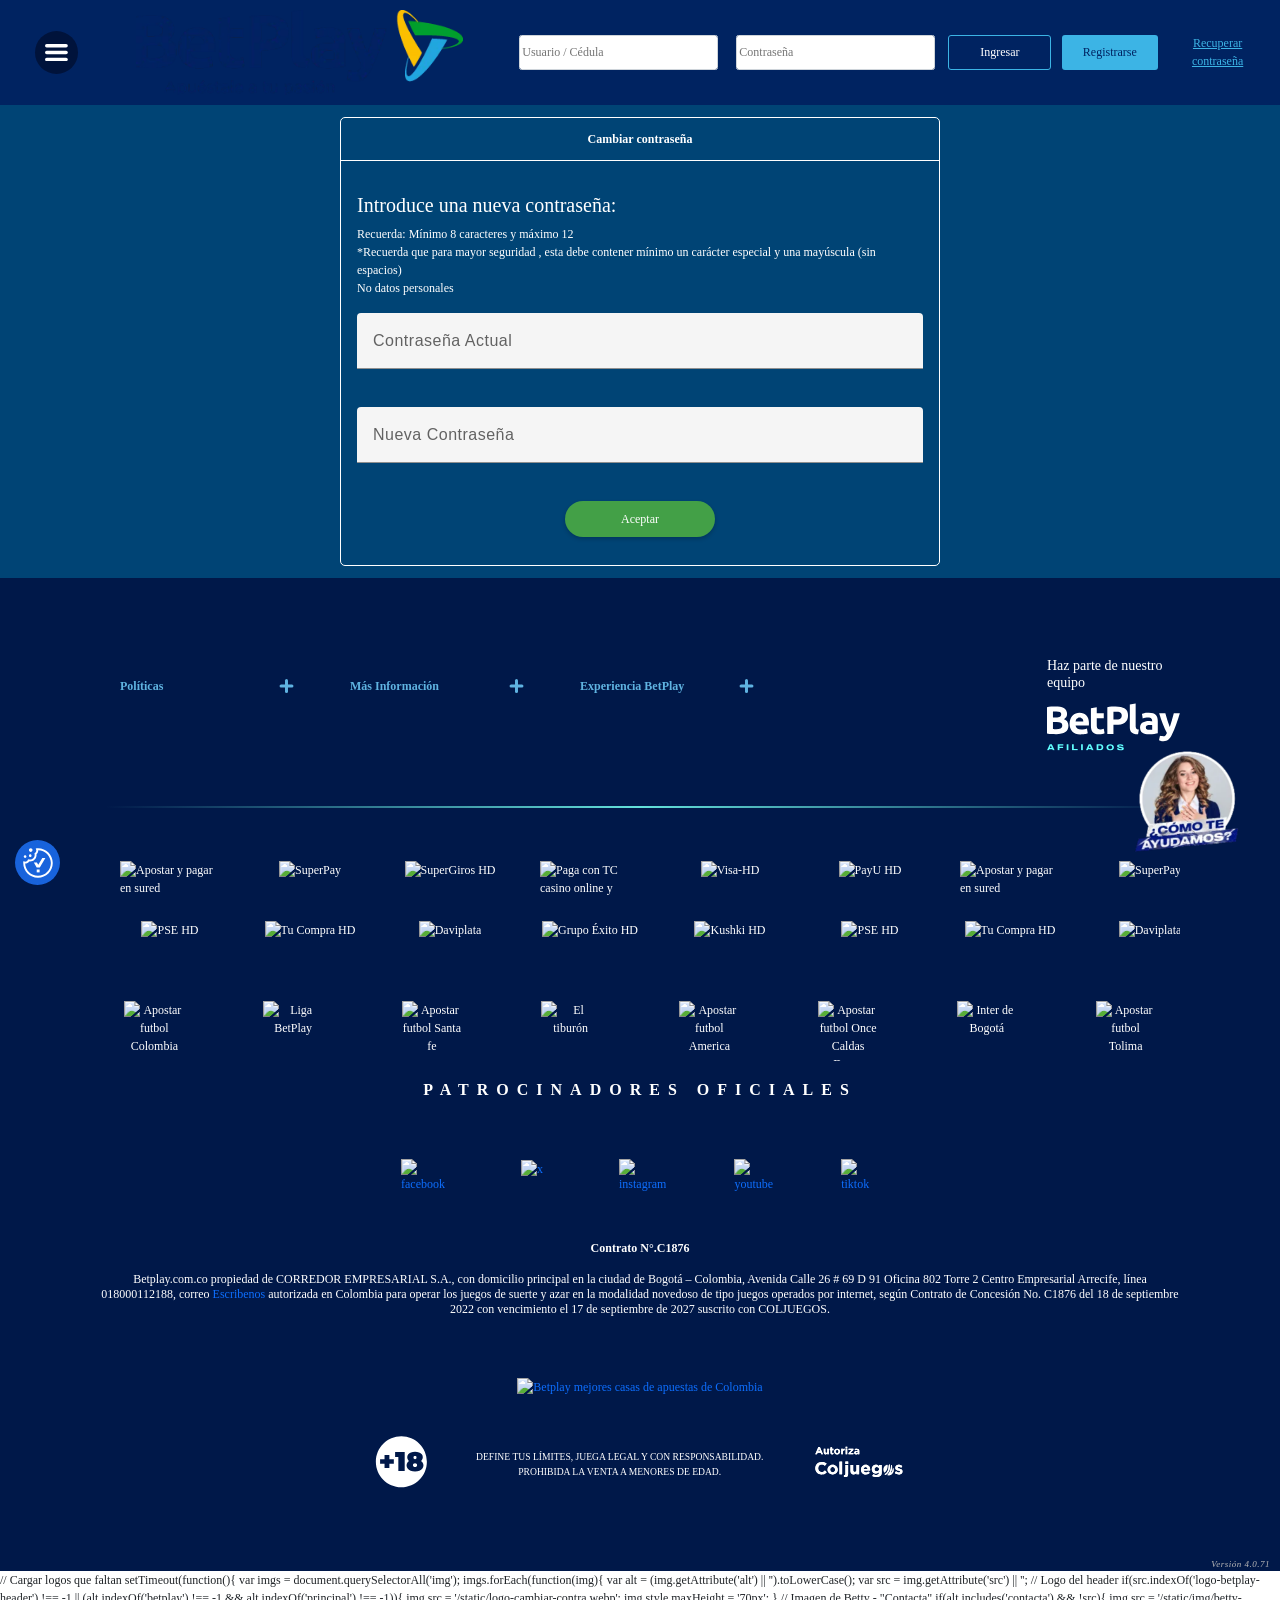
==== index.html @ cce01677 "fix logo selector use src" ====
<!DOCTYPE html>
<!-- saved from url=(0096)https://betplay.com.co/recuperacion-de-contrasena?SecurityKey=A781926E-261010133532&Sisplay=true -->
<html lang="es-CO" data-critters-container=""><head><meta http-equiv="Content-Type" content="text/html; charset=UTF-8"><meta http-equiv="origin-trial" content="A7vZI3v+Gz7JfuRolKNM4Aff6zaGuT7X0mf3wtoZTnKv6497cVMnhy03KDqX7kBz/q/[base64]"><link rel="preconnect" href="https://fonts.gstatic.com/" crossorigin="">
        

        <!-- HTML Meta Tags -->
        <title>Recuperación de Contraseña BetPlay Usuario | BetPlay</title>
        <meta content="También puedes recuperar tu contraseña para que no pierdas la pasión de tus ligas deportivas favoritas. ¡Apuéstale a BetPlay, apuestas deportivas!" name="description">
        

        <!-- Open Graph / Facebook -->
        <meta property="og:type" content="website">
        <meta property="og:site_name" content="BetPlay Colombia">
        <meta property="og:locale" content="es_CO">
        <meta property="og:title" content="Apuestas deportivas y juegos online en BetPlay Colombia">
        <meta property="og:description" content="Apuesta en vivo las 24 hrs en tus deportes favoritos, juega casino online, recibe bonos y vive la mejor experiencia con BetPlay, legal en Colombia.">
        <meta property="og:url" content="https://betplay.com.co/">
        <meta property="og:image" content="https://apicms.betplay.com.co/logos/5ec2701df747d45830e667cf.png">

        <!-- Twitter -->
        <meta name="twitter:card" content="summary_large_image">
        <meta name="twitter:site" content="@BetPlayCO">
        <meta name="twitter:title" content="Apuestas deportivas y juegos online en BetPlay Colombia">
        <meta name="twitter:description" content="Apuesta en vivo las 24 hrs en tus deportes favoritos, juega casino online, recibe bonos y vive la mejor experiencia con BetPlay, legal en Colombia.">
        <meta name="twitter:image" content="https://apicms.betplay.com.co/logos/5ec2701df747d45830e667cf.png">

        <!-- Meta Tags Generated via https://www.opengraph.xyz -->
        <link rel="dns-prefetch" href="https://www.google-analytics.com/">
        <link rel="preconnect" href="https://www.google-analytics.com/">
        <link rel="dns-prefetch" href="https://secure.adnxs.com/">
        <link rel="preconnect" href="https://secure.adnxs.com/">
        <link rel="dns-prefetch" href="https://connect.facebook.net/">
        <link rel="preconnect" href="https://connect.facebook.net/">
        <link rel="dns-prefetch" href="https://static.hotjar.com/">
        <link rel="preconnect" href="https://static.hotjar.com/">
        <link rel="dns-prefetch" href="https://widgets-static.embluemail.com/">
        <link rel="preconnect" href="https://widgets-static.embluemail.com/">
        <link rel="dns-prefetch" href="https://storage.embluemail.com/">
        <link rel="preconnect" href="https://storage.embluemail.com/">
        <link rel="dns-prefetch" href="https://zz.connextra.com/">
        <link rel="preconnect" href="https://zz.connextra.com/">
        <link rel="dns-prefetch" href="https://tm.ads.sportradar.com/">
        <link rel="preconnect" href="https://tm.ads.sportradar.com/">
        <link rel="dns-prefetch" href="https://cdn.jsdelivr.net/">
        <link rel="preconnect" href="https://cdn.jsdelivr.net/">
        <link rel="dns-prefetch" href="https://www.gstatic.com/">
        <link rel="preconnect" href="https://www.gstatic.com/">
        <link rel="dns-prefetch" href="https://d2kl3vz0o53wtj.cloudfront.net/">
        <link rel="preconnect" href="https://d2kl3vz0o53wtj.cloudfront.net/">
        <link rel="dns-prefetch" href="https://static.kambicdn.com/">
        <link rel="preconnect" href="https://static.kambicdn.com/">
        <link rel="dns-prefetch" href="https://cdn.livechatinc.com/">
        <link rel="preconnect" href="https://cdn.livechatinc.com/">
        <link rel="dns-prefetch" href="https://www.googletagmanager.com/">
        <link rel="preconnect" href="https://www.googletagmanager.com/">
        <link rel="dns-prefetch" href="https://apicms.betplay.com.co/">
        <link rel="preconnect" href="https://apicms.betplay.com.co/">
        <link rel="dns-prefetch" href="https://code.jquery.com/">
        <link rel="preconnect" href="https://code.jquery.com/">
        <link rel="dns-prefetch" href="https://vars.hotjar.com/">
        <link rel="preconnect" href="https://vars.hotjar.com/">
        <link rel="dns-prefetch" href="https://betplay-widgets.vaix.ai/">
        <link rel="preconnect" href="https://betplay-widgets.vaix.ai/">
  

        <link rel="canonical" href="https://betplay.com.co/recuperacion-de-contrasena">
        <link rel="stylesheet" href="/static/livechat.css" media="all" onload="this.media='all'"><noscript><link rel="stylesheet" href="./assets/css/livechat.css"></noscript>
        <style>@import url("//fonts.googleapis.com/css?family=Roboto:300,400,500,700,900&subset=latin,latin-ext")</style><link rel="stylesheet" href="/static/theme.css" media="all" onload="this.media='all'"><noscript><link rel="stylesheet" href="./assets/css/theme.css"></noscript>

        <!--<base href="/">--><base href=".">
        <meta name="viewport" content="width=device-width, initial-scale=1">
        <link rel="icon" type="image/x-icon" href="https://betplay.com.co/favicon.ico?v=1.1.0">
        <!-- Font Awesome -->
        <link rel="stylesheet" href="/static/all.css" integrity="sha384-fnmOCqbTlWIlj8LyTjo7mOUStjsKC4pOpQbqyi7RrhN7udi9RwhKkMHpvLbHG9Sr" crossorigin="anonymous">
        <!-- Assets -->
        <style>@charset "UTF-8";@-webkit-keyframes bounce{from,20%,53%,80%,to{-webkit-animation-timing-function:cubic-bezier(0.215, 0.61, 0.355, 1);animation-timing-function:cubic-bezier(0.215, 0.61, 0.355, 1);-webkit-transform:translate3d(0, 0, 0);transform:translate3d(0, 0, 0)}40%,43%{-webkit-animation-timing-function:cubic-bezier(0.755, 0.05, 0.855, 0.06);animation-timing-function:cubic-bezier(0.755, 0.05, 0.855, 0.06);-webkit-transform:translate3d(0, -30px, 0);transform:translate3d(0, -30px, 0)}70%{-webkit-animation-timing-function:cubic-bezier(0.755, 0.05, 0.855, 0.06);animation-timing-function:cubic-bezier(0.755, 0.05, 0.855, 0.06);-webkit-transform:translate3d(0, -15px, 0);transform:translate3d(0, -15px, 0)}90%{-webkit-transform:translate3d(0, -4px, 0);transform:translate3d(0, -4px, 0)}}@-webkit-keyframes flash{from,50%,to{opacity:1}25%,75%{opacity:0}}@-webkit-keyframes pulse{from{-webkit-transform:scale3d(1, 1, 1);transform:scale3d(1, 1, 1)}50%{-webkit-transform:scale3d(1.05, 1.05, 1.05);transform:scale3d(1.05, 1.05, 1.05)}to{-webkit-transform:scale3d(1, 1, 1);transform:scale3d(1, 1, 1)}}@-webkit-keyframes rubberBand{from{-webkit-transform:scale3d(1, 1, 1);transform:scale3d(1, 1, 1)}30%{-webkit-transform:scale3d(1.25, 0.75, 1);transform:scale3d(1.25, 0.75, 1)}40%{-webkit-transform:scale3d(0.75, 1.25, 1);transform:scale3d(0.75, 1.25, 1)}50%{-webkit-transform:scale3d(1.15, 0.85, 1);transform:scale3d(1.15, 0.85, 1)}65%{-webkit-transform:scale3d(0.95, 1.05, 1);transform:scale3d(0.95, 1.05, 1)}75%{-webkit-transform:scale3d(1.05, 0.95, 1);transform:scale3d(1.05, 0.95, 1)}to{-webkit-transform:scale3d(1, 1, 1);transform:scale3d(1, 1, 1)}}@-webkit-keyframes shake{from,to{-webkit-transform:translate3d(0, 0, 0);transform:translate3d(0, 0, 0)}10%,30%,50%,70%,90%{-webkit-transform:translate3d(-10px, 0, 0);transform:translate3d(-10px, 0, 0)}20%,40%,60%,80%{-webkit-transform:translate3d(10px, 0, 0);transform:translate3d(10px, 0, 0)}}@-webkit-keyframes headShake{0%{-webkit-transform:translateX(0);transform:translateX(0)}6.5%{-webkit-transform:translateX(-6px) rotateY(-9deg);transform:translateX(-6px) rotateY(-9deg)}18.5%{-webkit-transform:translateX(5px) rotateY(7deg);transform:translateX(5px) rotateY(7deg)}31.5%{-webkit-transform:translateX(-3px) rotateY(-5deg);transform:translateX(-3px) rotateY(-5deg)}43.5%{-webkit-transform:translateX(2px) rotateY(3deg);transform:translateX(2px) rotateY(3deg)}50%{-webkit-transform:translateX(0);transform:translateX(0)}}@-webkit-keyframes swing{20%{-webkit-transform:rotate3d(0, 0, 1, 15deg);transform:rotate3d(0, 0, 1, 15deg)}40%{-webkit-transform:rotate3d(0, 0, 1, -10deg);transform:rotate3d(0, 0, 1, -10deg)}60%{-webkit-transform:rotate3d(0, 0, 1, 5deg);transform:rotate3d(0, 0, 1, 5deg)}80%{-webkit-transform:rotate3d(0, 0, 1, -5deg);transform:rotate3d(0, 0, 1, -5deg)}to{-webkit-transform:rotate3d(0, 0, 1, 0deg);transform:rotate3d(0, 0, 1, 0deg)}}@-webkit-keyframes tada{from{-webkit-transform:scale3d(1, 1, 1);transform:scale3d(1, 1, 1)}10%,20%{-webkit-transform:scale3d(0.9, 0.9, 0.9) rotate3d(0, 0, 1, -3deg);transform:scale3d(0.9, 0.9, 0.9) rotate3d(0, 0, 1, -3deg)}30%,50%,70%,90%{-webkit-transform:scale3d(1.1, 1.1, 1.1) rotate3d(0, 0, 1, 3deg);transform:scale3d(1.1, 1.1, 1.1) rotate3d(0, 0, 1, 3deg)}40%,60%,80%{-webkit-transform:scale3d(1.1, 1.1, 1.1) rotate3d(0, 0, 1, -3deg);transform:scale3d(1.1, 1.1, 1.1) rotate3d(0, 0, 1, -3deg)}to{-webkit-transform:scale3d(1, 1, 1);transform:scale3d(1, 1, 1)}}@-webkit-keyframes wobble{from{-webkit-transform:translate3d(0, 0, 0);transform:translate3d(0, 0, 0)}15%{-webkit-transform:translate3d(-25%, 0, 0) rotate3d(0, 0, 1, -5deg);transform:translate3d(-25%, 0, 0) rotate3d(0, 0, 1, -5deg)}30%{-webkit-transform:translate3d(20%, 0, 0) rotate3d(0, 0, 1, 3deg);transform:translate3d(20%, 0, 0) rotate3d(0, 0, 1, 3deg)}45%{-webkit-transform:translate3d(-15%, 0, 0) rotate3d(0, 0, 1, -3deg);transform:translate3d(-15%, 0, 0) rotate3d(0, 0, 1, -3deg)}60%{-webkit-transform:translate3d(10%, 0, 0) rotate3d(0, 0, 1, 2deg);transform:translate3d(10%, 0, 0) rotate3d(0, 0, 1, 2deg)}75%{-webkit-transform:translate3d(-5%, 0, 0) rotate3d(0, 0, 1, -1deg);transform:translate3d(-5%, 0, 0) rotate3d(0, 0, 1, -1deg)}to{-webkit-transform:translate3d(0, 0, 0);transform:translate3d(0, 0, 0)}}@-webkit-keyframes jello{from,11.1%,to{-webkit-transform:translate3d(0, 0, 0);transform:translate3d(0, 0, 0)}22.2%{-webkit-transform:skewX(-12.5deg) skewY(-12.5deg);transform:skewX(-12.5deg) skewY(-12.5deg)}33.3%{-webkit-transform:skewX(6.25deg) skewY(6.25deg);transform:skewX(6.25deg) skewY(6.25deg)}44.4%{-webkit-transform:skewX(-3.125deg) skewY(-3.125deg);transform:skewX(-3.125deg) skewY(-3.125deg)}55.5%{-webkit-transform:skewX(1.5625deg) skewY(1.5625deg);transform:skewX(1.5625deg) skewY(1.5625deg)}66.6%{-webkit-transform:skewX(-0.78125deg) skewY(-0.78125deg);transform:skewX(-0.78125deg) skewY(-0.78125deg)}77.7%{-webkit-transform:skewX(0.390625deg) skewY(0.390625deg);transform:skewX(0.390625deg) skewY(0.390625deg)}88.8%{-webkit-transform:skewX(-0.1953125deg) skewY(-0.1953125deg);transform:skewX(-0.1953125deg) skewY(-0.1953125deg)}}@-webkit-keyframes heartBeat{0%{-webkit-transform:scale(1);transform:scale(1)}14%{-webkit-transform:scale(1.3);transform:scale(1.3)}28%{-webkit-transform:scale(1);transform:scale(1)}42%{-webkit-transform:scale(1.3);transform:scale(1.3)}70%{-webkit-transform:scale(1);transform:scale(1)}}@-webkit-keyframes bounceIn{from,20%,40%,60%,80%,to{-webkit-animation-timing-function:cubic-bezier(0.215, 0.61, 0.355, 1);animation-timing-function:cubic-bezier(0.215, 0.61, 0.355, 1)}0%{opacity:0;-webkit-transform:scale3d(0.3, 0.3, 0.3);transform:scale3d(0.3, 0.3, 0.3)}20%{-webkit-transform:scale3d(1.1, 1.1, 1.1);transform:scale3d(1.1, 1.1, 1.1)}40%{-webkit-transform:scale3d(0.9, 0.9, 0.9);transform:scale3d(0.9, 0.9, 0.9)}60%{opacity:1;-webkit-transform:scale3d(1.03, 1.03, 1.03);transform:scale3d(1.03, 1.03, 1.03)}80%{-webkit-transform:scale3d(0.97, 0.97, 0.97);transform:scale3d(0.97, 0.97, 0.97)}to{opacity:1;-webkit-transform:scale3d(1, 1, 1);transform:scale3d(1, 1, 1)}}@-webkit-keyframes bounceInDown{from,60%,75%,90%,to{-webkit-animation-timing-function:cubic-bezier(0.215, 0.61, 0.355, 1);animation-timing-function:cubic-bezier(0.215, 0.61, 0.355, 1)}0%{opacity:0;-webkit-transform:translate3d(0, -3000px, 0);transform:translate3d(0, -3000px, 0)}60%{opacity:1;-webkit-transform:translate3d(0, 25px, 0);transform:translate3d(0, 25px, 0)}75%{-webkit-transform:translate3d(0, -10px, 0);transform:translate3d(0, -10px, 0)}90%{-webkit-transform:translate3d(0, 5px, 0);transform:translate3d(0, 5px, 0)}to{-webkit-transform:translate3d(0, 0, 0);transform:translate3d(0, 0, 0)}}@-webkit-keyframes bounceInLeft{from,60%,75%,90%,to{-webkit-animation-timing-function:cubic-bezier(0.215, 0.61, 0.355, 1);animation-timing-function:cubic-bezier(0.215, 0.61, 0.355, 1)}0%{opacity:0;-webkit-transform:translate3d(-3000px, 0, 0);transform:translate3d(-3000px, 0, 0)}60%{opacity:1;-webkit-transform:translate3d(25px, 0, 0);transform:translate3d(25px, 0, 0)}75%{-webkit-transform:translate3d(-10px, 0, 0);transform:translate3d(-10px, 0, 0)}90%{-webkit-transform:translate3d(5px, 0, 0);transform:translate3d(5px, 0, 0)}to{-webkit-transform:translate3d(0, 0, 0);transform:translate3d(0, 0, 0)}}@-webkit-keyframes bounceInRight{from,60%,75%,90%,to{-webkit-animation-timing-function:cubic-bezier(0.215, 0.61, 0.355, 1);animation-timing-function:cubic-bezier(0.215, 0.61, 0.355, 1)}from{opacity:0;-webkit-transform:translate3d(3000px, 0, 0);transform:translate3d(3000px, 0, 0)}60%{opacity:1;-webkit-transform:translate3d(-25px, 0, 0);transform:translate3d(-25px, 0, 0)}75%{-webkit-transform:translate3d(10px, 0, 0);transform:translate3d(10px, 0, 0)}90%{-webkit-transform:translate3d(-5px, 0, 0);transform:translate3d(-5px, 0, 0)}to{-webkit-transform:translate3d(0, 0, 0);transform:translate3d(0, 0, 0)}}@-webkit-keyframes bounceInUp{from,60%,75%,90%,to{-webkit-animation-timing-function:cubic-bezier(0.215, 0.61, 0.355, 1);animation-timing-function:cubic-bezier(0.215, 0.61, 0.355, 1)}from{opacity:0;-webkit-transform:translate3d(0, 3000px, 0);transform:translate3d(0, 3000px, 0)}60%{opacity:1;-webkit-transform:translate3d(0, -20px, 0);transform:translate3d(0, -20px, 0)}75%{-webkit-transform:translate3d(0, 10px, 0);transform:translate3d(0, 10px, 0)}90%{-webkit-transform:translate3d(0, -5px, 0);transform:translate3d(0, -5px, 0)}to{-webkit-transform:translate3d(0, 0, 0);transform:translate3d(0, 0, 0)}}@-webkit-keyframes bounceOut{20%{-webkit-transform:scale3d(0.9, 0.9, 0.9);transform:scale3d(0.9, 0.9, 0.9)}50%,55%{opacity:1;-webkit-transform:scale3d(1.1, 1.1, 1.1);transform:scale3d(1.1, 1.1, 1.1)}to{opacity:0;-webkit-transform:scale3d(0.3, 0.3, 0.3);transform:scale3d(0.3, 0.3, 0.3)}}@-webkit-keyframes bounceOutDown{20%{-webkit-transform:translate3d(0, 10px, 0);transform:translate3d(0, 10px, 0)}40%,45%{opacity:1;-webkit-transform:translate3d(0, -20px, 0);transform:translate3d(0, -20px, 0)}to{opacity:0;-webkit-transform:translate3d(0, 2000px, 0);transform:translate3d(0, 2000px, 0)}}@-webkit-keyframes bounceOutLeft{20%{opacity:1;-webkit-transform:translate3d(20px, 0, 0);transform:translate3d(20px, 0, 0)}to{opacity:0;-webkit-transform:translate3d(-2000px, 0, 0);transform:translate3d(-2000px, 0, 0)}}@-webkit-keyframes bounceOutRight{20%{opacity:1;-webkit-transform:translate3d(-20px, 0, 0);transform:translate3d(-20px, 0, 0)}to{opacity:0;-webkit-transform:translate3d(2000px, 0, 0);transform:translate3d(2000px, 0, 0)}}@-webkit-keyframes bounceOutUp{20%{-webkit-transform:translate3d(0, -10px, 0);transform:translate3d(0, -10px, 0)}40%,45%{opacity:1;-webkit-transform:translate3d(0, 20px, 0);transform:translate3d(0, 20px, 0)}to{opacity:0;-webkit-transform:translate3d(0, -2000px, 0);transform:translate3d(0, -2000px, 0)}}@-webkit-keyframes fadeIn{from{opacity:0}to{opacity:1}}@-webkit-keyframes fadeInDown{from{opacity:0;-webkit-transform:translate3d(0, -100%, 0);transform:translate3d(0, -100%, 0)}to{opacity:1;-webkit-transform:translate3d(0, 0, 0);transform:translate3d(0, 0, 0)}}@-webkit-keyframes fadeInDownBig{from{opacity:0;-webkit-transform:translate3d(0, -2000px, 0);transform:translate3d(0, -2000px, 0)}to{opacity:1;-webkit-transform:translate3d(0, 0, 0);transform:translate3d(0, 0, 0)}}@-webkit-keyframes fadeInLeft{from{opacity:0;-webkit-transform:translate3d(-100%, 0, 0);transform:translate3d(-100%, 0, 0)}to{opacity:1;-webkit-transform:translate3d(0, 0, 0);transform:translate3d(0, 0, 0)}}@-webkit-keyframes fadeInLeftBig{from{opacity:0;-webkit-transform:translate3d(-2000px, 0, 0);transform:translate3d(-2000px, 0, 0)}to{opacity:1;-webkit-transform:translate3d(0, 0, 0);transform:translate3d(0, 0, 0)}}@-webkit-keyframes fadeInRight{from{opacity:0;-webkit-transform:translate3d(100%, 0, 0);transform:translate3d(100%, 0, 0)}to{opacity:1;-webkit-transform:translate3d(0, 0, 0);transform:translate3d(0, 0, 0)}}@-webkit-keyframes fadeInRightBig{from{opacity:0;-webkit-transform:translate3d(2000px, 0, 0);transform:translate3d(2000px, 0, 0)}to{opacity:1;-webkit-transform:translate3d(0, 0, 0);transform:translate3d(0, 0, 0)}}@-webkit-keyframes fadeInUp{from{opacity:0;-webkit-transform:translate3d(0, 100%, 0);transform:translate3d(0, 100%, 0)}to{opacity:1;-webkit-transform:translate3d(0, 0, 0);transform:translate3d(0, 0, 0)}}@-webkit-keyframes fadeInUpBig{from{opacity:0;-webkit-transform:translate3d(0, 2000px, 0);transform:translate3d(0, 2000px, 0)}to{opacity:1;-webkit-transform:translate3d(0, 0, 0);transform:translate3d(0, 0, 0)}}@-webkit-keyframes fadeOut{from{opacity:1}to{opacity:0}}@-webkit-keyframes fadeOutDown{from{opacity:1}to{opacity:0;-webkit-transform:translate3d(0, 100%, 0);transform:translate3d(0, 100%, 0)}}@-webkit-keyframes fadeOutDownBig{from{opacity:1}to{opacity:0;-webkit-transform:translate3d(0, 2000px, 0);transform:translate3d(0, 2000px, 0)}}@-webkit-keyframes fadeOutLeft{from{opacity:1}to{opacity:0;-webkit-transform:translate3d(-100%, 0, 0);transform:translate3d(-100%, 0, 0)}}@-webkit-keyframes fadeOutLeftBig{from{opacity:1}to{opacity:0;-webkit-transform:translate3d(-2000px, 0, 0);transform:translate3d(-2000px, 0, 0)}}@-webkit-keyframes fadeOutRight{from{opacity:1}to{opacity:0;-webkit-transform:translate3d(100%, 0, 0);transform:translate3d(100%, 0, 0)}}@-webkit-keyframes fadeOutRightBig{from{opacity:1}to{opacity:0;-webkit-transform:translate3d(2000px, 0, 0);transform:translate3d(2000px, 0, 0)}}@-webkit-keyframes fadeOutUp{from{opacity:1}to{opacity:0;-webkit-transform:translate3d(0, -100%, 0);transform:translate3d(0, -100%, 0)}}@-webkit-keyframes fadeOutUpBig{from{opacity:1}to{opacity:0;-webkit-transform:translate3d(0, -2000px, 0);transform:translate3d(0, -2000px, 0)}}@-webkit-keyframes flip{from{-webkit-transform:perspective(400px) scale3d(1, 1, 1) translate3d(0, 0, 0)
      rotate3d(0, 1, 0, -360deg);transform:perspective(400px) scale3d(1, 1, 1) translate3d(0, 0, 0) rotate3d(0, 1, 0, -360deg);-webkit-animation-timing-function:ease-out;animation-timing-function:ease-out}40%{-webkit-transform:perspective(400px) scale3d(1, 1, 1) translate3d(0, 0, 150px)
      rotate3d(0, 1, 0, -190deg);transform:perspective(400px) scale3d(1, 1, 1) translate3d(0, 0, 150px)
      rotate3d(0, 1, 0, -190deg);-webkit-animation-timing-function:ease-out;animation-timing-function:ease-out}50%{-webkit-transform:perspective(400px) scale3d(1, 1, 1) translate3d(0, 0, 150px)
      rotate3d(0, 1, 0, -170deg);transform:perspective(400px) scale3d(1, 1, 1) translate3d(0, 0, 150px)
      rotate3d(0, 1, 0, -170deg);-webkit-animation-timing-function:ease-in;animation-timing-function:ease-in}80%{-webkit-transform:perspective(400px) scale3d(0.95, 0.95, 0.95) translate3d(0, 0, 0)
      rotate3d(0, 1, 0, 0deg);transform:perspective(400px) scale3d(0.95, 0.95, 0.95) translate3d(0, 0, 0)
      rotate3d(0, 1, 0, 0deg);-webkit-animation-timing-function:ease-in;animation-timing-function:ease-in}to{-webkit-transform:perspective(400px) scale3d(1, 1, 1) translate3d(0, 0, 0)
      rotate3d(0, 1, 0, 0deg);transform:perspective(400px) scale3d(1, 1, 1) translate3d(0, 0, 0) rotate3d(0, 1, 0, 0deg);-webkit-animation-timing-function:ease-in;animation-timing-function:ease-in}}@-webkit-keyframes flipInX{from{-webkit-transform:perspective(400px) rotate3d(1, 0, 0, 90deg);transform:perspective(400px) rotate3d(1, 0, 0, 90deg);-webkit-animation-timing-function:ease-in;animation-timing-function:ease-in;opacity:0}40%{-webkit-transform:perspective(400px) rotate3d(1, 0, 0, -20deg);transform:perspective(400px) rotate3d(1, 0, 0, -20deg);-webkit-animation-timing-function:ease-in;animation-timing-function:ease-in}60%{-webkit-transform:perspective(400px) rotate3d(1, 0, 0, 10deg);transform:perspective(400px) rotate3d(1, 0, 0, 10deg);opacity:1}80%{-webkit-transform:perspective(400px) rotate3d(1, 0, 0, -5deg);transform:perspective(400px) rotate3d(1, 0, 0, -5deg)}to{-webkit-transform:perspective(400px);transform:perspective(400px)}}@-webkit-keyframes flipInY{from{-webkit-transform:perspective(400px) rotate3d(0, 1, 0, 90deg);transform:perspective(400px) rotate3d(0, 1, 0, 90deg);-webkit-animation-timing-function:ease-in;animation-timing-function:ease-in;opacity:0}40%{-webkit-transform:perspective(400px) rotate3d(0, 1, 0, -20deg);transform:perspective(400px) rotate3d(0, 1, 0, -20deg);-webkit-animation-timing-function:ease-in;animation-timing-function:ease-in}60%{-webkit-transform:perspective(400px) rotate3d(0, 1, 0, 10deg);transform:perspective(400px) rotate3d(0, 1, 0, 10deg);opacity:1}80%{-webkit-transform:perspective(400px) rotate3d(0, 1, 0, -5deg);transform:perspective(400px) rotate3d(0, 1, 0, -5deg)}to{-webkit-transform:perspective(400px);transform:perspective(400px)}}@-webkit-keyframes flipOutX{from{-webkit-transform:perspective(400px);transform:perspective(400px)}30%{-webkit-transform:perspective(400px) rotate3d(1, 0, 0, -20deg);transform:perspective(400px) rotate3d(1, 0, 0, -20deg);opacity:1}to{-webkit-transform:perspective(400px) rotate3d(1, 0, 0, 90deg);transform:perspective(400px) rotate3d(1, 0, 0, 90deg);opacity:0}}@-webkit-keyframes flipOutY{from{-webkit-transform:perspective(400px);transform:perspective(400px)}30%{-webkit-transform:perspective(400px) rotate3d(0, 1, 0, -15deg);transform:perspective(400px) rotate3d(0, 1, 0, -15deg);opacity:1}to{-webkit-transform:perspective(400px) rotate3d(0, 1, 0, 90deg);transform:perspective(400px) rotate3d(0, 1, 0, 90deg);opacity:0}}@-webkit-keyframes lightSpeedIn{from{-webkit-transform:translate3d(100%, 0, 0) skewX(-30deg);transform:translate3d(100%, 0, 0) skewX(-30deg);opacity:0}60%{-webkit-transform:skewX(20deg);transform:skewX(20deg);opacity:1}80%{-webkit-transform:skewX(-5deg);transform:skewX(-5deg)}to{-webkit-transform:translate3d(0, 0, 0);transform:translate3d(0, 0, 0)}}@-webkit-keyframes lightSpeedOut{from{opacity:1}to{-webkit-transform:translate3d(100%, 0, 0) skewX(30deg);transform:translate3d(100%, 0, 0) skewX(30deg);opacity:0}}@-webkit-keyframes rotateIn{from{-webkit-transform-origin:center;transform-origin:center;-webkit-transform:rotate3d(0, 0, 1, -200deg);transform:rotate3d(0, 0, 1, -200deg);opacity:0}to{-webkit-transform-origin:center;transform-origin:center;-webkit-transform:translate3d(0, 0, 0);transform:translate3d(0, 0, 0);opacity:1}}@-webkit-keyframes rotateInDownLeft{from{-webkit-transform-origin:left bottom;transform-origin:left bottom;-webkit-transform:rotate3d(0, 0, 1, -45deg);transform:rotate3d(0, 0, 1, -45deg);opacity:0}to{-webkit-transform-origin:left bottom;transform-origin:left bottom;-webkit-transform:translate3d(0, 0, 0);transform:translate3d(0, 0, 0);opacity:1}}@-webkit-keyframes rotateInDownRight{from{-webkit-transform-origin:right bottom;transform-origin:right bottom;-webkit-transform:rotate3d(0, 0, 1, 45deg);transform:rotate3d(0, 0, 1, 45deg);opacity:0}to{-webkit-transform-origin:right bottom;transform-origin:right bottom;-webkit-transform:translate3d(0, 0, 0);transform:translate3d(0, 0, 0);opacity:1}}@-webkit-keyframes rotateInUpLeft{from{-webkit-transform-origin:left bottom;transform-origin:left bottom;-webkit-transform:rotate3d(0, 0, 1, 45deg);transform:rotate3d(0, 0, 1, 45deg);opacity:0}to{-webkit-transform-origin:left bottom;transform-origin:left bottom;-webkit-transform:translate3d(0, 0, 0);transform:translate3d(0, 0, 0);opacity:1}}@-webkit-keyframes rotateInUpRight{from{-webkit-transform-origin:right bottom;transform-origin:right bottom;-webkit-transform:rotate3d(0, 0, 1, -90deg);transform:rotate3d(0, 0, 1, -90deg);opacity:0}to{-webkit-transform-origin:right bottom;transform-origin:right bottom;-webkit-transform:translate3d(0, 0, 0);transform:translate3d(0, 0, 0);opacity:1}}@-webkit-keyframes rotateOut{from{-webkit-transform-origin:center;transform-origin:center;opacity:1}to{-webkit-transform-origin:center;transform-origin:center;-webkit-transform:rotate3d(0, 0, 1, 200deg);transform:rotate3d(0, 0, 1, 200deg);opacity:0}}@-webkit-keyframes rotateOutDownLeft{from{-webkit-transform-origin:left bottom;transform-origin:left bottom;opacity:1}to{-webkit-transform-origin:left bottom;transform-origin:left bottom;-webkit-transform:rotate3d(0, 0, 1, 45deg);transform:rotate3d(0, 0, 1, 45deg);opacity:0}}@-webkit-keyframes rotateOutDownRight{from{-webkit-transform-origin:right bottom;transform-origin:right bottom;opacity:1}to{-webkit-transform-origin:right bottom;transform-origin:right bottom;-webkit-transform:rotate3d(0, 0, 1, -45deg);transform:rotate3d(0, 0, 1, -45deg);opacity:0}}@-webkit-keyframes rotateOutUpLeft{from{-webkit-transform-origin:left bottom;transform-origin:left bottom;opacity:1}to{-webkit-transform-origin:left bottom;transform-origin:left bottom;-webkit-transform:rotate3d(0, 0, 1, -45deg);transform:rotate3d(0, 0, 1, -45deg);opacity:0}}@-webkit-keyframes rotateOutUpRight{from{-webkit-transform-origin:right bottom;transform-origin:right bottom;opacity:1}to{-webkit-transform-origin:right bottom;transform-origin:right bottom;-webkit-transform:rotate3d(0, 0, 1, 90deg);transform:rotate3d(0, 0, 1, 90deg);opacity:0}}@-webkit-keyframes hinge{0%{-webkit-transform-origin:top left;transform-origin:top left;-webkit-animation-timing-function:ease-in-out;animation-timing-function:ease-in-out}20%,60%{-webkit-transform:rotate3d(0, 0, 1, 80deg);transform:rotate3d(0, 0, 1, 80deg);-webkit-transform-origin:top left;transform-origin:top left;-webkit-animation-timing-function:ease-in-out;animation-timing-function:ease-in-out}40%,80%{-webkit-transform:rotate3d(0, 0, 1, 60deg);transform:rotate3d(0, 0, 1, 60deg);-webkit-transform-origin:top left;transform-origin:top left;-webkit-animation-timing-function:ease-in-out;animation-timing-function:ease-in-out;opacity:1}to{-webkit-transform:translate3d(0, 700px, 0);transform:translate3d(0, 700px, 0);opacity:0}}@-webkit-keyframes jackInTheBox{from{opacity:0;-webkit-transform:scale(0.1) rotate(30deg);transform:scale(0.1) rotate(30deg);-webkit-transform-origin:center bottom;transform-origin:center bottom}50%{-webkit-transform:rotate(-10deg);transform:rotate(-10deg)}70%{-webkit-transform:rotate(3deg);transform:rotate(3deg)}to{opacity:1;-webkit-transform:scale(1);transform:scale(1)}}@-webkit-keyframes rollIn{from{opacity:0;-webkit-transform:translate3d(-100%, 0, 0) rotate3d(0, 0, 1, -120deg);transform:translate3d(-100%, 0, 0) rotate3d(0, 0, 1, -120deg)}to{opacity:1;-webkit-transform:translate3d(0, 0, 0);transform:translate3d(0, 0, 0)}}@-webkit-keyframes rollOut{from{opacity:1}to{opacity:0;-webkit-transform:translate3d(100%, 0, 0) rotate3d(0, 0, 1, 120deg);transform:translate3d(100%, 0, 0) rotate3d(0, 0, 1, 120deg)}}@-webkit-keyframes zoomIn{from{opacity:0;-webkit-transform:scale3d(0.3, 0.3, 0.3);transform:scale3d(0.3, 0.3, 0.3)}50%{opacity:1}}@-webkit-keyframes zoomInDown{from{opacity:0;-webkit-transform:scale3d(0.1, 0.1, 0.1) translate3d(0, -1000px, 0);transform:scale3d(0.1, 0.1, 0.1) translate3d(0, -1000px, 0);-webkit-animation-timing-function:cubic-bezier(0.55, 0.055, 0.675, 0.19);animation-timing-function:cubic-bezier(0.55, 0.055, 0.675, 0.19)}60%{opacity:1;-webkit-transform:scale3d(0.475, 0.475, 0.475) translate3d(0, 60px, 0);transform:scale3d(0.475, 0.475, 0.475) translate3d(0, 60px, 0);-webkit-animation-timing-function:cubic-bezier(0.175, 0.885, 0.32, 1);animation-timing-function:cubic-bezier(0.175, 0.885, 0.32, 1)}}@-webkit-keyframes zoomInLeft{from{opacity:0;-webkit-transform:scale3d(0.1, 0.1, 0.1) translate3d(-1000px, 0, 0);transform:scale3d(0.1, 0.1, 0.1) translate3d(-1000px, 0, 0);-webkit-animation-timing-function:cubic-bezier(0.55, 0.055, 0.675, 0.19);animation-timing-function:cubic-bezier(0.55, 0.055, 0.675, 0.19)}60%{opacity:1;-webkit-transform:scale3d(0.475, 0.475, 0.475) translate3d(10px, 0, 0);transform:scale3d(0.475, 0.475, 0.475) translate3d(10px, 0, 0);-webkit-animation-timing-function:cubic-bezier(0.175, 0.885, 0.32, 1);animation-timing-function:cubic-bezier(0.175, 0.885, 0.32, 1)}}@-webkit-keyframes zoomInRight{from{opacity:0;-webkit-transform:scale3d(0.1, 0.1, 0.1) translate3d(1000px, 0, 0);transform:scale3d(0.1, 0.1, 0.1) translate3d(1000px, 0, 0);-webkit-animation-timing-function:cubic-bezier(0.55, 0.055, 0.675, 0.19);animation-timing-function:cubic-bezier(0.55, 0.055, 0.675, 0.19)}60%{opacity:1;-webkit-transform:scale3d(0.475, 0.475, 0.475) translate3d(-10px, 0, 0);transform:scale3d(0.475, 0.475, 0.475) translate3d(-10px, 0, 0);-webkit-animation-timing-function:cubic-bezier(0.175, 0.885, 0.32, 1);animation-timing-function:cubic-bezier(0.175, 0.885, 0.32, 1)}}@-webkit-keyframes zoomInUp{from{opacity:0;-webkit-transform:scale3d(0.1, 0.1, 0.1) translate3d(0, 1000px, 0);transform:scale3d(0.1, 0.1, 0.1) translate3d(0, 1000px, 0);-webkit-animation-timing-function:cubic-bezier(0.55, 0.055, 0.675, 0.19);animation-timing-function:cubic-bezier(0.55, 0.055, 0.675, 0.19)}60%{opacity:1;-webkit-transform:scale3d(0.475, 0.475, 0.475) translate3d(0, -60px, 0);transform:scale3d(0.475, 0.475, 0.475) translate3d(0, -60px, 0);-webkit-animation-timing-function:cubic-bezier(0.175, 0.885, 0.32, 1);animation-timing-function:cubic-bezier(0.175, 0.885, 0.32, 1)}}@-webkit-keyframes zoomOut{from{opacity:1}50%{opacity:0;-webkit-transform:scale3d(0.3, 0.3, 0.3);transform:scale3d(0.3, 0.3, 0.3)}to{opacity:0}}@-webkit-keyframes zoomOutDown{40%{opacity:1;-webkit-transform:scale3d(0.475, 0.475, 0.475) translate3d(0, -60px, 0);transform:scale3d(0.475, 0.475, 0.475) translate3d(0, -60px, 0);-webkit-animation-timing-function:cubic-bezier(0.55, 0.055, 0.675, 0.19);animation-timing-function:cubic-bezier(0.55, 0.055, 0.675, 0.19)}to{opacity:0;-webkit-transform:scale3d(0.1, 0.1, 0.1) translate3d(0, 2000px, 0);transform:scale3d(0.1, 0.1, 0.1) translate3d(0, 2000px, 0);-webkit-transform-origin:center bottom;transform-origin:center bottom;-webkit-animation-timing-function:cubic-bezier(0.175, 0.885, 0.32, 1);animation-timing-function:cubic-bezier(0.175, 0.885, 0.32, 1)}}@-webkit-keyframes zoomOutLeft{40%{opacity:1;-webkit-transform:scale3d(0.475, 0.475, 0.475) translate3d(42px, 0, 0);transform:scale3d(0.475, 0.475, 0.475) translate3d(42px, 0, 0)}to{opacity:0;-webkit-transform:scale(0.1) translate3d(-2000px, 0, 0);transform:scale(0.1) translate3d(-2000px, 0, 0);-webkit-transform-origin:left center;transform-origin:left center}}@-webkit-keyframes zoomOutRight{40%{opacity:1;-webkit-transform:scale3d(0.475, 0.475, 0.475) translate3d(-42px, 0, 0);transform:scale3d(0.475, 0.475, 0.475) translate3d(-42px, 0, 0)}to{opacity:0;-webkit-transform:scale(0.1) translate3d(2000px, 0, 0);transform:scale(0.1) translate3d(2000px, 0, 0);-webkit-transform-origin:right center;transform-origin:right center}}@-webkit-keyframes zoomOutUp{40%{opacity:1;-webkit-transform:scale3d(0.475, 0.475, 0.475) translate3d(0, 60px, 0);transform:scale3d(0.475, 0.475, 0.475) translate3d(0, 60px, 0);-webkit-animation-timing-function:cubic-bezier(0.55, 0.055, 0.675, 0.19);animation-timing-function:cubic-bezier(0.55, 0.055, 0.675, 0.19)}to{opacity:0;-webkit-transform:scale3d(0.1, 0.1, 0.1) translate3d(0, -2000px, 0);transform:scale3d(0.1, 0.1, 0.1) translate3d(0, -2000px, 0);-webkit-transform-origin:center bottom;transform-origin:center bottom;-webkit-animation-timing-function:cubic-bezier(0.175, 0.885, 0.32, 1);animation-timing-function:cubic-bezier(0.175, 0.885, 0.32, 1)}}@-webkit-keyframes slideInDown{from{-webkit-transform:translate3d(0, -100%, 0);transform:translate3d(0, -100%, 0);visibility:visible}to{-webkit-transform:translate3d(0, 0, 0);transform:translate3d(0, 0, 0)}}@-webkit-keyframes slideInLeft{from{-webkit-transform:translate3d(-100%, 0, 0);transform:translate3d(-100%, 0, 0);visibility:visible}to{-webkit-transform:translate3d(0, 0, 0);transform:translate3d(0, 0, 0)}}@-webkit-keyframes slideInRight{from{-webkit-transform:translate3d(100%, 0, 0);transform:translate3d(100%, 0, 0);visibility:visible}to{-webkit-transform:translate3d(0, 0, 0);transform:translate3d(0, 0, 0)}}@-webkit-keyframes slideInUp{from{-webkit-transform:translate3d(0, 100%, 0);transform:translate3d(0, 100%, 0);visibility:visible}to{-webkit-transform:translate3d(0, 0, 0);transform:translate3d(0, 0, 0)}}@-webkit-keyframes slideOutDown{from{-webkit-transform:translate3d(0, 0, 0);transform:translate3d(0, 0, 0)}to{visibility:hidden;-webkit-transform:translate3d(0, 100%, 0);transform:translate3d(0, 100%, 0)}}@-webkit-keyframes slideOutLeft{from{-webkit-transform:translate3d(0, 0, 0);transform:translate3d(0, 0, 0)}to{visibility:hidden;-webkit-transform:translate3d(-100%, 0, 0);transform:translate3d(-100%, 0, 0)}}@-webkit-keyframes slideOutRight{from{-webkit-transform:translate3d(0, 0, 0);transform:translate3d(0, 0, 0)}to{visibility:hidden;-webkit-transform:translate3d(100%, 0, 0);transform:translate3d(100%, 0, 0)}}@-webkit-keyframes slideOutUp{from{-webkit-transform:translate3d(0, 0, 0);transform:translate3d(0, 0, 0)}to{visibility:hidden;-webkit-transform:translate3d(0, -100%, 0);transform:translate3d(0, -100%, 0)}}</style><link rel="stylesheet" href="/static/animate.css" media="all" onload="this.media='all'"><noscript><link rel="stylesheet" href="./assets/css/animate.css"></noscript>
        <link rel="stylesheet" href="/static/bet-icons.css" media="all" onload="this.media='all'"><noscript><link rel="stylesheet" href="./assets/css/bet-icons.css"></noscript>
        <style type="text/css">@font-face{font-family:'Roboto';font-style:normal;font-weight:300;font-stretch:100%;src:url(https://fonts.gstatic.com/s/roboto/v51/KFO7CnqEu92Fr1ME7kSn66aGLdTylUAMa3GUBHMdazTgWw.woff2) format('woff2');unicode-range:U+0460-052F, U+1C80-1C8A, U+20B4, U+2DE0-2DFF, U+A640-A69F, U+FE2E-FE2F;}@font-face{font-family:'Roboto';font-style:normal;font-weight:300;font-stretch:100%;src:url(https://fonts.gstatic.com/s/roboto/v51/KFO7CnqEu92Fr1ME7kSn66aGLdTylUAMa3iUBHMdazTgWw.woff2) format('woff2');unicode-range:U+0301, U+0400-045F, U+0490-0491, U+04B0-04B1, U+2116;}@font-face{font-family:'Roboto';font-style:normal;font-weight:300;font-stretch:100%;src:url(https://fonts.gstatic.com/s/roboto/v51/KFO7CnqEu92Fr1ME7kSn66aGLdTylUAMa3CUBHMdazTgWw.woff2) format('woff2');unicode-range:U+1F00-1FFF;}@font-face{font-family:'Roboto';font-style:normal;font-weight:300;font-stretch:100%;src:url(https://fonts.gstatic.com/s/roboto/v51/KFO7CnqEu92Fr1ME7kSn66aGLdTylUAMa3-UBHMdazTgWw.woff2) format('woff2');unicode-range:U+0370-0377, U+037A-037F, U+0384-038A, U+038C, U+038E-03A1, U+03A3-03FF;}@font-face{font-family:'Roboto';font-style:normal;font-weight:300;font-stretch:100%;src:url(https://fonts.gstatic.com/s/roboto/v51/KFO7CnqEu92Fr1ME7kSn66aGLdTylUAMawCUBHMdazTgWw.woff2) format('woff2');unicode-range:U+0302-0303, U+0305, U+0307-0308, U+0310, U+0312, U+0315, U+031A, U+0326-0327, U+032C, U+032F-0330, U+0332-0333, U+0338, U+033A, U+0346, U+034D, U+0391-03A1, U+03A3-03A9, U+03B1-03C9, U+03D1, U+03D5-03D6, U+03F0-03F1, U+03F4-03F5, U+2016-2017, U+2034-2038, U+203C, U+2040, U+2043, U+2047, U+2050, U+2057, U+205F, U+2070-2071, U+2074-209F, U+20D0-20DC, U+20E1, U+20E5-20EF, U+2100-2112, U+2114-2115, U+2117-2121, U+2123-214F, U+2190, U+2192, U+2194-21AE, U+21B0-21E5, U+21F1-21F2, U+21F4-2211, U+2213-2214, U+2216-22FF, U+2308-230B, U+2310, U+2319, U+231C-2321, U+2336-237A, U+237C, U+2395, U+239B-23B7, U+23D0, U+23DC-23E1, U+2474-2475, U+25AF, U+25B3, U+25B7, U+25BD, U+25C1, U+25CA, U+25CC, U+25FB, U+266D-266F, U+27C0-27FF, U+2900-2AFF, U+2B0E-2B11, U+2B30-2B4C, U+2BFE, U+3030, U+FF5B, U+FF5D, U+1D400-1D7FF, U+1EE00-1EEFF;}@font-face{font-family:'Roboto';font-style:normal;font-weight:300;font-stretch:100%;src:url(https://fonts.gstatic.com/s/roboto/v51/KFO7CnqEu92Fr1ME7kSn66aGLdTylUAMaxKUBHMdazTgWw.woff2) format('woff2');unicode-range:U+0001-000C, U+000E-001F, U+007F-009F, U+20DD-20E0, U+20E2-20E4, U+2150-218F, U+2190, U+2192, U+2194-2199, U+21AF, U+21E6-21F0, U+21F3, U+2218-2219, U+2299, U+22C4-22C6, U+2300-243F, U+2440-244A, U+2460-24FF, U+25A0-27BF, U+2800-28FF, U+2921-2922, U+2981, U+29BF, U+29EB, U+2B00-2BFF, U+4DC0-4DFF, U+FFF9-FFFB, U+10140-1018E, U+10190-1019C, U+101A0, U+101D0-101FD, U+102E0-102FB, U+10E60-10E7E, U+1D2C0-1D2D3, U+1D2E0-1D37F, U+1F000-1F0FF, U+1F100-1F1AE, U+1F1E6-1F1FF, U+1F30D-1F30F, U+1F315, U+1F31C, U+1F31E, U+1F320-1F32C, U+1F336, U+1F378, U+1F37D, U+1F382, U+1F393-1F39F, U+1F3A7-1F3A8, U+1F3AC-1F3AF, U+1F3C2, U+1F3C4-1F3C6, U+1F3CA-1F3CE, U+1F3D4-1F3E0, U+1F3ED, U+1F3F1-1F3F3, U+1F3F5-1F3F7, U+1F408, U+1F415, U+1F41F, U+1F426, U+1F43F, U+1F441-1F442, U+1F444, U+1F446-1F449, U+1F44C-1F44E, U+1F453, U+1F46A, U+1F47D, U+1F4A3, U+1F4B0, U+1F4B3, U+1F4B9, U+1F4BB, U+1F4BF, U+1F4C8-1F4CB, U+1F4D6, U+1F4DA, U+1F4DF, U+1F4E3-1F4E6, U+1F4EA-1F4ED, U+1F4F7, U+1F4F9-1F4FB, U+1F4FD-1F4FE, U+1F503, U+1F507-1F50B, U+1F50D, U+1F512-1F513, U+1F53E-1F54A, U+1F54F-1F5FA, U+1F610, U+1F650-1F67F, U+1F687, U+1F68D, U+1F691, U+1F694, U+1F698, U+1F6AD, U+1F6B2, U+1F6B9-1F6BA, U+1F6BC, U+1F6C6-1F6CF, U+1F6D3-1F6D7, U+1F6E0-1F6EA, U+1F6F0-1F6F3, U+1F6F7-1F6FC, U+1F700-1F80B, U+1F810-1F847, U+1F850-1F859, U+1F860-1F887, U+1F890-1F8AD, U+1F8B0-1F8BB, U+1F8C0-1F8C1, U+1F8D0-1F8D8, U+1F900-1F90B, U+1F93B, U+1F946, U+1F984, U+1F996, U+1F9E9, U+1FA00-1FA6F, U+1FA70-1FA7C, U+1FA80-1FAC6, U+1FAC8, U+1FACC-1FADD, U+1FADF-1FAEB, U+1FAEF-1FAFA, U+1FB00-1FBFF;}@font-face{font-family:'Roboto';font-style:normal;font-weight:300;font-stretch:100%;src:url(https://fonts.gstatic.com/s/roboto/v51/KFO7CnqEu92Fr1ME7kSn66aGLdTylUAMa3OUBHMdazTgWw.woff2) format('woff2');unicode-range:U+0102-0103, U+0110-0111, U+0128-0129, U+0168-0169, U+01A0-01A1, U+01AF-01B0, U+0300-0301, U+0303-0304, U+0308-0309, U+0323, U+0329, U+1EA0-1EF9, U+20AB;}@font-face{font-family:'Roboto';font-style:normal;font-weight:300;font-stretch:100%;src:url(https://fonts.gstatic.com/s/roboto/v51/KFO7CnqEu92Fr1ME7kSn66aGLdTylUAMa3KUBHMdazTgWw.woff2) format('woff2');unicode-range:U+0100-02BA, U+02BD-02C5, U+02C7-02CC, U+02CE-02D7, U+02DD-02FF, U+0304, U+0308, U+0329, U+1D00-1DBF, U+1E00-1E9F, U+1EF2-1EFF, U+2020, U+20A0-20AB, U+20AD-20C4, U+2113, U+2C60-2C7F, U+A720-A7FF;}@font-face{font-family:'Roboto';font-style:normal;font-weight:300;font-stretch:100%;src:url(https://fonts.gstatic.com/s/roboto/v51/KFO7CnqEu92Fr1ME7kSn66aGLdTylUAMa3yUBHMdazQ.woff2) format('woff2');unicode-range:U+0000-00FF, U+0131, U+0152-0153, U+02BB-02BC, U+02C6, U+02DA, U+02DC, U+0304, U+0308, U+0329, U+2000-206F, U+20AC, U+2122, U+2191, U+2193, U+2212, U+2215, U+FEFF, U+FFFD;}@font-face{font-family:'Roboto';font-style:normal;font-weight:400;font-stretch:100%;src:url(https://fonts.gstatic.com/s/roboto/v51/KFO7CnqEu92Fr1ME7kSn66aGLdTylUAMa3GUBHMdazTgWw.woff2) format('woff2');unicode-range:U+0460-052F, U+1C80-1C8A, U+20B4, U+2DE0-2DFF, U+A640-A69F, U+FE2E-FE2F;}@font-face{font-family:'Roboto';font-style:normal;font-weight:400;font-stretch:100%;src:url(https://fonts.gstatic.com/s/roboto/v51/KFO7CnqEu92Fr1ME7kSn66aGLdTylUAMa3iUBHMdazTgWw.woff2) format('woff2');unicode-range:U+0301, U+0400-045F, U+0490-0491, U+04B0-04B1, U+2116;}@font-face{font-family:'Roboto';font-style:normal;font-weight:400;font-stretch:100%;src:url(https://fonts.gstatic.com/s/roboto/v51/KFO7CnqEu92Fr1ME7kSn66aGLdTylUAMa3CUBHMdazTgWw.woff2) format('woff2');unicode-range:U+1F00-1FFF;}@font-face{font-family:'Roboto';font-style:normal;font-weight:400;font-stretch:100%;src:url(https://fonts.gstatic.com/s/roboto/v51/KFO7CnqEu92Fr1ME7kSn66aGLdTylUAMa3-UBHMdazTgWw.woff2) format('woff2');unicode-range:U+0370-0377, U+037A-037F, U+0384-038A, U+038C, U+038E-03A1, U+03A3-03FF;}@font-face{font-family:'Roboto';font-style:normal;font-weight:400;font-stretch:100%;src:url(https://fonts.gstatic.com/s/roboto/v51/KFO7CnqEu92Fr1ME7kSn66aGLdTylUAMawCUBHMdazTgWw.woff2) format('woff2');unicode-range:U+0302-0303, U+0305, U+0307-0308, U+0310, U+0312, U+0315, U+031A, U+0326-0327, U+032C, U+032F-0330, U+0332-0333, U+0338, U+033A, U+0346, U+034D, U+0391-03A1, U+03A3-03A9, U+03B1-03C9, U+03D1, U+03D5-03D6, U+03F0-03F1, U+03F4-03F5, U+2016-2017, U+2034-2038, U+203C, U+2040, U+2043, U+2047, U+2050, U+2057, U+205F, U+2070-2071, U+2074-209F, U+20D0-20DC, U+20E1, U+20E5-20EF, U+2100-2112, U+2114-2115, U+2117-2121, U+2123-214F, U+2190, U+2192, U+2194-21AE, U+21B0-21E5, U+21F1-21F2, U+21F4-2211, U+2213-2214, U+2216-22FF, U+2308-230B, U+2310, U+2319, U+231C-2321, U+2336-237A, U+237C, U+2395, U+239B-23B7, U+23D0, U+23DC-23E1, U+2474-2475, U+25AF, U+25B3, U+25B7, U+25BD, U+25C1, U+25CA, U+25CC, U+25FB, U+266D-266F, U+27C0-27FF, U+2900-2AFF, U+2B0E-2B11, U+2B30-2B4C, U+2BFE, U+3030, U+FF5B, U+FF5D, U+1D400-1D7FF, U+1EE00-1EEFF;}@font-face{font-family:'Roboto';font-style:normal;font-weight:400;font-stretch:100%;src:url(https://fonts.gstatic.com/s/roboto/v51/KFO7CnqEu92Fr1ME7kSn66aGLdTylUAMaxKUBHMdazTgWw.woff2) format('woff2');unicode-range:U+0001-000C, U+000E-001F, U+007F-009F, U+20DD-20E0, U+20E2-20E4, U+2150-218F, U+2190, U+2192, U+2194-2199, U+21AF, U+21E6-21F0, U+21F3, U+2218-2219, U+2299, U+22C4-22C6, U+2300-243F, U+2440-244A, U+2460-24FF, U+25A0-27BF, U+2800-28FF, U+2921-2922, U+2981, U+29BF, U+29EB, U+2B00-2BFF, U+4DC0-4DFF, U+FFF9-FFFB, U+10140-1018E, U+10190-1019C, U+101A0, U+101D0-101FD, U+102E0-102FB, U+10E60-10E7E, U+1D2C0-1D2D3, U+1D2E0-1D37F, U+1F000-1F0FF, U+1F100-1F1AE, U+1F1E6-1F1FF, U+1F30D-1F30F, U+1F315, U+1F31C, U+1F31E, U+1F320-1F32C, U+1F336, U+1F378, U+1F37D, U+1F382, U+1F393-1F39F, U+1F3A7-1F3A8, U+1F3AC-1F3AF, U+1F3C2, U+1F3C4-1F3C6, U+1F3CA-1F3CE, U+1F3D4-1F3E0, U+1F3ED, U+1F3F1-1F3F3, U+1F3F5-1F3F7, U+1F408, U+1F415, U+1F41F, U+1F426, U+1F43F, U+1F441-1F442, U+1F444, U+1F446-1F449, U+1F44C-1F44E, U+1F453, U+1F46A, U+1F47D, U+1F4A3, U+1F4B0, U+1F4B3, U+1F4B9, U+1F4BB, U+1F4BF, U+1F4C8-1F4CB, U+1F4D6, U+1F4DA, U+1F4DF, U+1F4E3-1F4E6, U+1F4EA-1F4ED, U+1F4F7, U+1F4F9-1F4FB, U+1F4FD-1F4FE, U+1F503, U+1F507-1F50B, U+1F50D, U+1F512-1F513, U+1F53E-1F54A, U+1F54F-1F5FA, U+1F610, U+1F650-1F67F, U+1F687, U+1F68D, U+1F691, U+1F694, U+1F698, U+1F6AD, U+1F6B2, U+1F6B9-1F6BA, U+1F6BC, U+1F6C6-1F6CF, U+1F6D3-1F6D7, U+1F6E0-1F6EA, U+1F6F0-1F6F3, U+1F6F7-1F6FC, U+1F700-1F80B, U+1F810-1F847, U+1F850-1F859, U+1F860-1F887, U+1F890-1F8AD, U+1F8B0-1F8BB, U+1F8C0-1F8C1, U+1F8D0-1F8D8, U+1F900-1F90B, U+1F93B, U+1F946, U+1F984, U+1F996, U+1F9E9, U+1FA00-1FA6F, U+1FA70-1FA7C, U+1FA80-1FAC6, U+1FAC8, U+1FACC-1FADD, U+1FADF-1FAEB, U+1FAEF-1FAFA, U+1FB00-1FBFF;}@font-face{font-family:'Roboto';font-style:normal;font-weight:400;font-stretch:100%;src:url(https://fonts.gstatic.com/s/roboto/v51/KFO7CnqEu92Fr1ME7kSn66aGLdTylUAMa3OUBHMdazTgWw.woff2) format('woff2');unicode-range:U+0102-0103, U+0110-0111, U+0128-0129, U+0168-0169, U+01A0-01A1, U+01AF-01B0, U+0300-0301, U+0303-0304, U+0308-0309, U+0323, U+0329, U+1EA0-1EF9, U+20AB;}@font-face{font-family:'Roboto';font-style:normal;font-weight:400;font-stretch:100%;src:url(https://fonts.gstatic.com/s/roboto/v51/KFO7CnqEu92Fr1ME7kSn66aGLdTylUAMa3KUBHMdazTgWw.woff2) format('woff2');unicode-range:U+0100-02BA, U+02BD-02C5, U+02C7-02CC, U+02CE-02D7, U+02DD-02FF, U+0304, U+0308, U+0329, U+1D00-1DBF, U+1E00-1E9F, U+1EF2-1EFF, U+2020, U+20A0-20AB, U+20AD-20C4, U+2113, U+2C60-2C7F, U+A720-A7FF;}@font-face{font-family:'Roboto';font-style:normal;font-weight:400;font-stretch:100%;src:url(https://fonts.gstatic.com/s/roboto/v51/KFO7CnqEu92Fr1ME7kSn66aGLdTylUAMa3yUBHMdazQ.woff2) format('woff2');unicode-range:U+0000-00FF, U+0131, U+0152-0153, U+02BB-02BC, U+02C6, U+02DA, U+02DC, U+0304, U+0308, U+0329, U+2000-206F, U+20AC, U+2122, U+2191, U+2193, U+2212, U+2215, U+FEFF, U+FFFD;}@font-face{font-family:'Roboto';font-style:normal;font-weight:500;font-stretch:100%;src:url(https://fonts.gstatic.com/s/roboto/v51/KFO7CnqEu92Fr1ME7kSn66aGLdTylUAMa3GUBHMdazTgWw.woff2) format('woff2');unicode-range:U+0460-052F, U+1C80-1C8A, U+20B4, U+2DE0-2DFF, U+A640-A69F, U+FE2E-FE2F;}@font-face{font-family:'Roboto';font-style:normal;font-weight:500;font-stretch:100%;src:url(https://fonts.gstatic.com/s/roboto/v51/KFO7CnqEu92Fr1ME7kSn66aGLdTylUAMa3iUBHMdazTgWw.woff2) format('woff2');unicode-range:U+0301, U+0400-045F, U+0490-0491, U+04B0-04B1, U+2116;}@font-face{font-family:'Roboto';font-style:normal;font-weight:500;font-stretch:100%;src:url(https://fonts.gstatic.com/s/roboto/v51/KFO7CnqEu92Fr1ME7kSn66aGLdTylUAMa3CUBHMdazTgWw.woff2) format('woff2');unicode-range:U+1F00-1FFF;}@font-face{font-family:'Roboto';font-style:normal;font-weight:500;font-stretch:100%;src:url(https://fonts.gstatic.com/s/roboto/v51/KFO7CnqEu92Fr1ME7kSn66aGLdTylUAMa3-UBHMdazTgWw.woff2) format('woff2');unicode-range:U+0370-0377, U+037A-037F, U+0384-038A, U+038C, U+038E-03A1, U+03A3-03FF;}@font-face{font-family:'Roboto';font-style:normal;font-weight:500;font-stretch:100%;src:url(https://fonts.gstatic.com/s/roboto/v51/KFO7CnqEu92Fr1ME7kSn66aGLdTylUAMawCUBHMdazTgWw.woff2) format('woff2');unicode-range:U+0302-0303, U+0305, U+0307-0308, U+0310, U+0312, U+0315, U+031A, U+0326-0327, U+032C, U+032F-0330, U+0332-0333, U+0338, U+033A, U+0346, U+034D, U+0391-03A1, U+03A3-03A9, U+03B1-03C9, U+03D1, U+03D5-03D6, U+03F0-03F1, U+03F4-03F5, U+2016-2017, U+2034-2038, U+203C, U+2040, U+2043, U+2047, U+2050, U+2057, U+205F, U+2070-2071, U+2074-209F, U+20D0-20DC, U+20E1, U+20E5-20EF, U+2100-2112, U+2114-2115, U+2117-2121, U+2123-214F, U+2190, U+2192, U+2194-21AE, U+21B0-21E5, U+21F1-21F2, U+21F4-2211, U+2213-2214, U+2216-22FF, U+2308-230B, U+2310, U+2319, U+231C-2321, U+2336-237A, U+237C, U+2395, U+239B-23B7, U+23D0, U+23DC-23E1, U+2474-2475, U+25AF, U+25B3, U+25B7, U+25BD, U+25C1, U+25CA, U+25CC, U+25FB, U+266D-266F, U+27C0-27FF, U+2900-2AFF, U+2B0E-2B11, U+2B30-2B4C, U+2BFE, U+3030, U+FF5B, U+FF5D, U+1D400-1D7FF, U+1EE00-1EEFF;}@font-face{font-family:'Roboto';font-style:normal;font-weight:500;font-stretch:100%;src:url(https://fonts.gstatic.com/s/roboto/v51/KFO7CnqEu92Fr1ME7kSn66aGLdTylUAMaxKUBHMdazTgWw.woff2) format('woff2');unicode-range:U+0001-000C, U+000E-001F, U+007F-009F, U+20DD-20E0, U+20E2-20E4, U+2150-218F, U+2190, U+2192, U+2194-2199, U+21AF, U+21E6-21F0, U+21F3, U+2218-2219, U+2299, U+22C4-22C6, U+2300-243F, U+2440-244A, U+2460-24FF, U+25A0-27BF, U+2800-28FF, U+2921-2922, U+2981, U+29BF, U+29EB, U+2B00-2BFF, U+4DC0-4DFF, U+FFF9-FFFB, U+10140-1018E, U+10190-1019C, U+101A0, U+101D0-101FD, U+102E0-102FB, U+10E60-10E7E, U+1D2C0-1D2D3, U+1D2E0-1D37F, U+1F000-1F0FF, U+1F100-1F1AE, U+1F1E6-1F1FF, U+1F30D-1F30F, U+1F315, U+1F31C, U+1F31E, U+1F320-1F32C, U+1F336, U+1F378, U+1F37D, U+1F382, U+1F393-1F39F, U+1F3A7-1F3A8, U+1F3AC-1F3AF, U+1F3C2, U+1F3C4-1F3C6, U+1F3CA-1F3CE, U+1F3D4-1F3E0, U+1F3ED, U+1F3F1-1F3F3, U+1F3F5-1F3F7, U+1F408, U+1F415, U+1F41F, U+1F426, U+1F43F, U+1F441-1F442, U+1F444, U+1F446-1F449, U+1F44C-1F44E, U+1F453, U+1F46A, U+1F47D, U+1F4A3, U+1F4B0, U+1F4B3, U+1F4B9, U+1F4BB, U+1F4BF, U+1F4C8-1F4CB, U+1F4D6, U+1F4DA, U+1F4DF, U+1F4E3-1F4E6, U+1F4EA-1F4ED, U+1F4F7, U+1F4F9-1F4FB, U+1F4FD-1F4FE, U+1F503, U+1F507-1F50B, U+1F50D, U+1F512-1F513, U+1F53E-1F54A, U+1F54F-1F5FA, U+1F610, U+1F650-1F67F, U+1F687, U+1F68D, U+1F691, U+1F694, U+1F698, U+1F6AD, U+1F6B2, U+1F6B9-1F6BA, U+1F6BC, U+1F6C6-1F6CF, U+1F6D3-1F6D7, U+1F6E0-1F6EA, U+1F6F0-1F6F3, U+1F6F7-1F6FC, U+1F700-1F80B, U+1F810-1F847, U+1F850-1F859, U+1F860-1F887, U+1F890-1F8AD, U+1F8B0-1F8BB, U+1F8C0-1F8C1, U+1F8D0-1F8D8, U+1F900-1F90B, U+1F93B, U+1F946, U+1F984, U+1F996, U+1F9E9, U+1FA00-1FA6F, U+1FA70-1FA7C, U+1FA80-1FAC6, U+1FAC8, U+1FACC-1FADD, U+1FADF-1FAEB, U+1FAEF-1FAFA, U+1FB00-1FBFF;}@font-face{font-family:'Roboto';font-style:normal;font-weight:500;font-stretch:100%;src:url(https://fonts.gstatic.com/s/roboto/v51/KFO7CnqEu92Fr1ME7kSn66aGLdTylUAMa3OUBHMdazTgWw.woff2) format('woff2');unicode-range:U+0102-0103, U+0110-0111, U+0128-0129, U+0168-0169, U+01A0-01A1, U+01AF-01B0, U+0300-0301, U+0303-0304, U+0308-0309, U+0323, U+0329, U+1EA0-1EF9, U+20AB;}@font-face{font-family:'Roboto';font-style:normal;font-weight:500;font-stretch:100%;src:url(https://fonts.gstatic.com/s/roboto/v51/KFO7CnqEu92Fr1ME7kSn66aGLdTylUAMa3KUBHMdazTgWw.woff2) format('woff2');unicode-range:U+0100-02BA, U+02BD-02C5, U+02C7-02CC, U+02CE-02D7, U+02DD-02FF, U+0304, U+0308, U+0329, U+1D00-1DBF, U+1E00-1E9F, U+1EF2-1EFF, U+2020, U+20A0-20AB, U+20AD-20C4, U+2113, U+2C60-2C7F, U+A720-A7FF;}@font-face{font-family:'Roboto';font-style:normal;font-weight:500;font-stretch:100%;src:url(https://fonts.gstatic.com/s/roboto/v51/KFO7CnqEu92Fr1ME7kSn66aGLdTylUAMa3yUBHMdazQ.woff2) format('woff2');unicode-range:U+0000-00FF, U+0131, U+0152-0153, U+02BB-02BC, U+02C6, U+02DA, U+02DC, U+0304, U+0308, U+0329, U+2000-206F, U+20AC, U+2122, U+2191, U+2193, U+2212, U+2215, U+FEFF, U+FFFD;}</style>
        <style type="text/css">@font-face{font-family:'Montserrat';font-style:normal;font-weight:400;src:url(https://fonts.gstatic.com/s/montserrat/v31/JTUSjIg1_i6t8kCHKm459WRhyyTh89ZNpQ.woff2) format('woff2');unicode-range:U+0460-052F, U+1C80-1C8A, U+20B4, U+2DE0-2DFF, U+A640-A69F, U+FE2E-FE2F;}@font-face{font-family:'Montserrat';font-style:normal;font-weight:400;src:url(https://fonts.gstatic.com/s/montserrat/v31/JTUSjIg1_i6t8kCHKm459W1hyyTh89ZNpQ.woff2) format('woff2');unicode-range:U+0301, U+0400-045F, U+0490-0491, U+04B0-04B1, U+2116;}@font-face{font-family:'Montserrat';font-style:normal;font-weight:400;src:url(https://fonts.gstatic.com/s/montserrat/v31/JTUSjIg1_i6t8kCHKm459WZhyyTh89ZNpQ.woff2) format('woff2');unicode-range:U+0102-0103, U+0110-0111, U+0128-0129, U+0168-0169, U+01A0-01A1, U+01AF-01B0, U+0300-0301, U+0303-0304, U+0308-0309, U+0323, U+0329, U+1EA0-1EF9, U+20AB;}@font-face{font-family:'Montserrat';font-style:normal;font-weight:400;src:url(https://fonts.gstatic.com/s/montserrat/v31/JTUSjIg1_i6t8kCHKm459WdhyyTh89ZNpQ.woff2) format('woff2');unicode-range:U+0100-02BA, U+02BD-02C5, U+02C7-02CC, U+02CE-02D7, U+02DD-02FF, U+0304, U+0308, U+0329, U+1D00-1DBF, U+1E00-1E9F, U+1EF2-1EFF, U+2020, U+20A0-20AB, U+20AD-20C4, U+2113, U+2C60-2C7F, U+A720-A7FF;}@font-face{font-family:'Montserrat';font-style:normal;font-weight:400;src:url(https://fonts.gstatic.com/s/montserrat/v31/JTUSjIg1_i6t8kCHKm459WlhyyTh89Y.woff2) format('woff2');unicode-range:U+0000-00FF, U+0131, U+0152-0153, U+02BB-02BC, U+02C6, U+02DA, U+02DC, U+0304, U+0308, U+0329, U+2000-206F, U+20AC, U+2122, U+2191, U+2193, U+2212, U+2215, U+FEFF, U+FFFD;}@font-face{font-family:'Montserrat';font-style:normal;font-weight:500;src:url(https://fonts.gstatic.com/s/montserrat/v31/JTUSjIg1_i6t8kCHKm459WRhyyTh89ZNpQ.woff2) format('woff2');unicode-range:U+0460-052F, U+1C80-1C8A, U+20B4, U+2DE0-2DFF, U+A640-A69F, U+FE2E-FE2F;}@font-face{font-family:'Montserrat';font-style:normal;font-weight:500;src:url(https://fonts.gstatic.com/s/montserrat/v31/JTUSjIg1_i6t8kCHKm459W1hyyTh89ZNpQ.woff2) format('woff2');unicode-range:U+0301, U+0400-045F, U+0490-0491, U+04B0-04B1, U+2116;}@font-face{font-family:'Montserrat';font-style:normal;font-weight:500;src:url(https://fonts.gstatic.com/s/montserrat/v31/JTUSjIg1_i6t8kCHKm459WZhyyTh89ZNpQ.woff2) format('woff2');unicode-range:U+0102-0103, U+0110-0111, U+0128-0129, U+0168-0169, U+01A0-01A1, U+01AF-01B0, U+0300-0301, U+0303-0304, U+0308-0309, U+0323, U+0329, U+1EA0-1EF9, U+20AB;}@font-face{font-family:'Montserrat';font-style:normal;font-weight:500;src:url(https://fonts.gstatic.com/s/montserrat/v31/JTUSjIg1_i6t8kCHKm459WdhyyTh89ZNpQ.woff2) format('woff2');unicode-range:U+0100-02BA, U+02BD-02C5, U+02C7-02CC, U+02CE-02D7, U+02DD-02FF, U+0304, U+0308, U+0329, U+1D00-1DBF, U+1E00-1E9F, U+1EF2-1EFF, U+2020, U+20A0-20AB, U+20AD-20C4, U+2113, U+2C60-2C7F, U+A720-A7FF;}@font-face{font-family:'Montserrat';font-style:normal;font-weight:500;src:url(https://fonts.gstatic.com/s/montserrat/v31/JTUSjIg1_i6t8kCHKm459WlhyyTh89Y.woff2) format('woff2');unicode-range:U+0000-00FF, U+0131, U+0152-0153, U+02BB-02BC, U+02C6, U+02DA, U+02DC, U+0304, U+0308, U+0329, U+2000-206F, U+20AC, U+2122, U+2191, U+2193, U+2212, U+2215, U+FEFF, U+FFFD;}@font-face{font-family:'Montserrat';font-style:normal;font-weight:600;src:url(https://fonts.gstatic.com/s/montserrat/v31/JTUSjIg1_i6t8kCHKm459WRhyyTh89ZNpQ.woff2) format('woff2');unicode-range:U+0460-052F, U+1C80-1C8A, U+20B4, U+2DE0-2DFF, U+A640-A69F, U+FE2E-FE2F;}@font-face{font-family:'Montserrat';font-style:normal;font-weight:600;src:url(https://fonts.gstatic.com/s/montserrat/v31/JTUSjIg1_i6t8kCHKm459W1hyyTh89ZNpQ.woff2) format('woff2');unicode-range:U+0301, U+0400-045F, U+0490-0491, U+04B0-04B1, U+2116;}@font-face{font-family:'Montserrat';font-style:normal;font-weight:600;src:url(https://fonts.gstatic.com/s/montserrat/v31/JTUSjIg1_i6t8kCHKm459WZhyyTh89ZNpQ.woff2) format('woff2');unicode-range:U+0102-0103, U+0110-0111, U+0128-0129, U+0168-0169, U+01A0-01A1, U+01AF-01B0, U+0300-0301, U+0303-0304, U+0308-0309, U+0323, U+0329, U+1EA0-1EF9, U+20AB;}@font-face{font-family:'Montserrat';font-style:normal;font-weight:600;src:url(https://fonts.gstatic.com/s/montserrat/v31/JTUSjIg1_i6t8kCHKm459WdhyyTh89ZNpQ.woff2) format('woff2');unicode-range:U+0100-02BA, U+02BD-02C5, U+02C7-02CC, U+02CE-02D7, U+02DD-02FF, U+0304, U+0308, U+0329, U+1D00-1DBF, U+1E00-1E9F, U+1EF2-1EFF, U+2020, U+20A0-20AB, U+20AD-20C4, U+2113, U+2C60-2C7F, U+A720-A7FF;}@font-face{font-family:'Montserrat';font-style:normal;font-weight:600;src:url(https://fonts.gstatic.com/s/montserrat/v31/JTUSjIg1_i6t8kCHKm459WlhyyTh89Y.woff2) format('woff2');unicode-range:U+0000-00FF, U+0131, U+0152-0153, U+02BB-02BC, U+02C6, U+02DA, U+02DC, U+0304, U+0308, U+0329, U+2000-206F, U+20AC, U+2122, U+2191, U+2193, U+2212, U+2215, U+FEFF, U+FFFD;}@font-face{font-family:'Montserrat';font-style:normal;font-weight:700;src:url(https://fonts.gstatic.com/s/montserrat/v31/JTUSjIg1_i6t8kCHKm459WRhyyTh89ZNpQ.woff2) format('woff2');unicode-range:U+0460-052F, U+1C80-1C8A, U+20B4, U+2DE0-2DFF, U+A640-A69F, U+FE2E-FE2F;}@font-face{font-family:'Montserrat';font-style:normal;font-weight:700;src:url(https://fonts.gstatic.com/s/montserrat/v31/JTUSjIg1_i6t8kCHKm459W1hyyTh89ZNpQ.woff2) format('woff2');unicode-range:U+0301, U+0400-045F, U+0490-0491, U+04B0-04B1, U+2116;}@font-face{font-family:'Montserrat';font-style:normal;font-weight:700;src:url(https://fonts.gstatic.com/s/montserrat/v31/JTUSjIg1_i6t8kCHKm459WZhyyTh89ZNpQ.woff2) format('woff2');unicode-range:U+0102-0103, U+0110-0111, U+0128-0129, U+0168-0169, U+01A0-01A1, U+01AF-01B0, U+0300-0301, U+0303-0304, U+0308-0309, U+0323, U+0329, U+1EA0-1EF9, U+20AB;}@font-face{font-family:'Montserrat';font-style:normal;font-weight:700;src:url(https://fonts.gstatic.com/s/montserrat/v31/JTUSjIg1_i6t8kCHKm459WdhyyTh89ZNpQ.woff2) format('woff2');unicode-range:U+0100-02BA, U+02BD-02C5, U+02C7-02CC, U+02CE-02D7, U+02DD-02FF, U+0304, U+0308, U+0329, U+1D00-1DBF, U+1E00-1E9F, U+1EF2-1EFF, U+2020, U+20A0-20AB, U+20AD-20C4, U+2113, U+2C60-2C7F, U+A720-A7FF;}@font-face{font-family:'Montserrat';font-style:normal;font-weight:700;src:url(https://fonts.gstatic.com/s/montserrat/v31/JTUSjIg1_i6t8kCHKm459WlhyyTh89Y.woff2) format('woff2');unicode-range:U+0000-00FF, U+0131, U+0152-0153, U+02BB-02BC, U+02C6, U+02DA, U+02DC, U+0304, U+0308, U+0329, U+2000-206F, U+20AC, U+2122, U+2191, U+2193, U+2212, U+2215, U+FEFF, U+FFFD;}@font-face{font-family:'Montserrat';font-style:normal;font-weight:900;src:url(https://fonts.gstatic.com/s/montserrat/v31/JTUSjIg1_i6t8kCHKm459WRhyyTh89ZNpQ.woff2) format('woff2');unicode-range:U+0460-052F, U+1C80-1C8A, U+20B4, U+2DE0-2DFF, U+A640-A69F, U+FE2E-FE2F;}@font-face{font-family:'Montserrat';font-style:normal;font-weight:900;src:url(https://fonts.gstatic.com/s/montserrat/v31/JTUSjIg1_i6t8kCHKm459W1hyyTh89ZNpQ.woff2) format('woff2');unicode-range:U+0301, U+0400-045F, U+0490-0491, U+04B0-04B1, U+2116;}@font-face{font-family:'Montserrat';font-style:normal;font-weight:900;src:url(https://fonts.gstatic.com/s/montserrat/v31/JTUSjIg1_i6t8kCHKm459WZhyyTh89ZNpQ.woff2) format('woff2');unicode-range:U+0102-0103, U+0110-0111, U+0128-0129, U+0168-0169, U+01A0-01A1, U+01AF-01B0, U+0300-0301, U+0303-0304, U+0308-0309, U+0323, U+0329, U+1EA0-1EF9, U+20AB;}@font-face{font-family:'Montserrat';font-style:normal;font-weight:900;src:url(https://fonts.gstatic.com/s/montserrat/v31/JTUSjIg1_i6t8kCHKm459WdhyyTh89ZNpQ.woff2) format('woff2');unicode-range:U+0100-02BA, U+02BD-02C5, U+02C7-02CC, U+02CE-02D7, U+02DD-02FF, U+0304, U+0308, U+0329, U+1D00-1DBF, U+1E00-1E9F, U+1EF2-1EFF, U+2020, U+20A0-20AB, U+20AD-20C4, U+2113, U+2C60-2C7F, U+A720-A7FF;}@font-face{font-family:'Montserrat';font-style:normal;font-weight:900;src:url(https://fonts.gstatic.com/s/montserrat/v31/JTUSjIg1_i6t8kCHKm459WlhyyTh89Y.woff2) format('woff2');unicode-range:U+0000-00FF, U+0131, U+0152-0153, U+02BB-02BC, U+02C6, U+02DA, U+02DC, U+0304, U+0308, U+0329, U+2000-206F, U+20AC, U+2122, U+2191, U+2193, U+2212, U+2215, U+FEFF, U+FFFD;}</style>
        <style type="text/css">@font-face{font-family:'Material Icons';font-style:normal;font-weight:400;src:url(https://fonts.gstatic.com/s/materialicons/v145/flUhRq6tzZclQEJ-Vdg-IuiaDsNcIhQ8tQ.woff2) format('woff2');}.material-icons{font-family:'Material Icons';font-weight:normal;font-style:normal;font-size:24px;line-height:1;letter-spacing:normal;text-transform:none;display:inline-block;white-space:nowrap;word-wrap:normal;direction:ltr;-webkit-font-feature-settings:'liga';-webkit-font-smoothing:antialiased;}</style>
        <link rel="stylesheet" href="/static/styles.css" media="all" onload="this.media='all'"><noscript><link rel="stylesheet" href="./assets/css/styles.css"></noscript>

        <!-- Turnstile Script -->
        <script type="text/javascript" async="" src="/static/core.js.descarga"></script><script type="text/javascript" async="" src="/static/core(1).js.descarga"></script><script type="text/javascript" async="" src="/static/identify_0504602d.js.descarga"></script><script type="text/javascript" async="" src="/static/main.MWU2MzIzODM0MQ.js.descarga" data-id="CQUGR8RC77UF4CJGDI4G"></script><script type="text/javascript" async="" src="/static/2.12.3"></script><script type="text/javascript" async="" src="/static/tg.js.descarga"></script><script type="text/javascript" async="" src="/static/events.js.descarga"></script><script type="text/javascript" async="" src="/static/events(1).js.descarga"></script><script type="text/javascript" async="" src="/static/events(2).js.descarga"></script><script async="" src="/static/sw_156.js.descarga"></script><script async="" src="/static/uwt.js.descarga"></script><script id="spdt-capture" async="" src="/static/ping.min.js.descarga"></script><script type="text/javascript" async="" src="/static/js"></script><script type="text/javascript" async="" src="/static/script.js.descarga"></script><script async="" src="/static/gtm.js.descarga"></script><script type="text/javascript" async="" src="/static/js(1)"></script><script type="text/javascript" async="" src="/static/js(2)"></script><script type="text/javascript" async="" src="/static/v8.js.descarga"></script><script type="text/javascript" async="" src="/static/sdk.js.descarga"></script><script src="/static/1916472288854144" async=""></script><script src="/static/219784250944008" async=""></script><script src="/static/1443790956316449" async=""></script><script type="text/javascript" async="" src="/static/fbevents.js.descarga"></script><script type="text/javascript" async="" src="/static/js(3)"></script><script async="" src="/static/w.js.descarga"></script><script src="/static/js(4)"></script><script async="" src="/static/clarity.js.descarga"></script><script type="text/javascript" async="" charset="utf-8" src="/static/recaptcha__es.js.descarga" crossorigin="anonymous" integrity="sha384-/1sWrsnDMg43h+h3HLBppfna4sRREHmf1kQTTS1xLZ0apQeLJ3eRhZocwUtMuG/5"></script><script async="" src="/static/qf0ce6sog8"></script><script src="/static/api.js.descarga" async="" defer=""></script>

        <!-- ByAds Tag -->
        <script>(function(w,d,s,l,i){w[l]=w[l]||[];w[l].push({'gtm.start':
            new Date().getTime(),event:'gtm.js'});var f=d.getElementsByTagName(s)[0],
            j=d.createElement(s),dl=l!='dataLayer'?'&l='+l:'';j.async=true;j.src=
            'https://load.b.byads.co/tools.js'+dl;f.parentNode.insertBefore(j,f);
            })(window,document,'script','dataLayer');</script>
        <!-- End ByAds Tag -->

        <!-- Optimobile (script) -->
        <script async="" src="/static/saved_resource" data-optimove-service-worker-path="/worker.js">
        </script>
        <!-- End  Optimobile (script) -->

        <!-- Updated Optimove Integration -->
        <script>
            // Initialize Optimove configuration
            window.optimoveSDKConfig = {
                showDimmer: true,
                showWatermark: false,
                enablePopupCallback: true
            };
        </script>
        <script async="" src="/static/saved_resource" onload="optimoveSDKInitialized()">
        </script>
        <script>
            // Flag to track if SDK is loaded
            window.optimoveLoaded = false;

            // Function called when SDK is loaded
            function optimoveSDKInitialized() {
                console.log('Optimove SDK loaded successfully');
                window.optimoveLoaded = true;

                // Register the service worker for Optimove - Only in production
                // In development, the worker.js file doesn't exist and causes errors
                var isProduction = window.location.hostname !== 'localhost' && window.location.hostname !== '127.0.0.1';

                if (isProduction && 'serviceWorker' in navigator) {
                    navigator.serviceWorker.register('/worker.js')
                        .then(function(registration) {
                            console.log('Optimove service worker registered successfully:', registration.scope);
                        })
                        .catch(function(error) {
                            console.error('Optimove service worker registration failed:', error);
                        });
                } else if (!isProduction) {
                    console.log('Optimove service worker registration skipped in development');
                } else {
                    console.warn('Service workers are not supported in this browser');
                }

                window.addEventListener('optimove.campaignPresented', function(event) {
                    console.log('Optimove campaign presented:', event.detail);
                });

                // Listen for campaign display failures
                window.addEventListener('optimove.campaignFailed', function(event) {
                    console.error('Optimove campaign failed to display:', event.detail);
                });
            }
            // Check if SDK failed to load after timeout
            setTimeout(function() {
                if (!window.optimoveLoaded) {
                    console.error('Optimove SDK failed to load within timeout period');
                }
            }, 10000);
        </script>
        <!-- End Updated Optimove Integration -->

         <!-- Start Clarity Integration -->
        <script type="text/javascript">
            (function(c,l,a,r,i,t,y){
                c[a]=c[a]||function(){(c[a].q=c[a].q||[]).push(arguments)};
                t=l.createElement(r);t.async=1;t.src="https://www.clarity.ms/tag/"+i;
                y=l.getElementsByTagName(r)[0];y.parentNode.insertBefore(t,y);
            })(window, document, "clarity", "script", "qf0ce6sog8");
        </script>
         <!-- End Clarity Integration -->

        <script>
            window.dataLayer = window.dataLayer || [];
            function gtag() {
                dataLayer.push(arguments);
            }
            gtag('js', new Date());
            gtag('config', 'UA-102849729-2');
        </script>

        <script src="/static/widgets-es.i18n.json"></script>

        <!-- LiveChat -->
        <script src="/static/cxbus.min.js.descarga" onload="javascript:CXBus.configure({debug:false,pluginsPath:'https://apps.mypurecloud.com/widgets/9.0/plugins/'}); CXBus.loadPlugin('widgets-core');"></script><script type="text/javascript" src="/static/widgets-core.min.js.descarga" charset="UTF-8"></script>

        <script async="" src="/static/cxbus.min.js.descarga" onload="javascript:CXBus.configure({debug:true,pluginsPath:'https://apps.mypurecloud.com/widgets/9.0/plugins/'}); CXBus.loadPlugin('widgets-core');"></script>
        <script src="/static/popper.min.js.descarga" integrity="sha384-oBqDVmMz9ATKxIep9tiCxS/Z9fNfEXiDAYTujMAeBAsjFuCZSmKbSSUnQlmh/jp3" crossorigin="anonymous"></script>
<script src="/static/bootstrap.min.js.descarga" integrity="sha384-cuYeSxntonz0PPNlHhBs68uyIAVpIIOZZ5JqeqvYYIcEL727kskC66kF92t6Xl2V" crossorigin="anonymous"></script>
      <link rel="manifest" href="https://betplay.com.co/manifest.webmanifest">
  <meta name="theme-color" content="#1976d2">
<!-- Start cookieyes banner -->
<script id="cookieyes" type="text/javascript" src="/static/script.js.descarga"></script><script src="/static/banner.js.descarga" async="" id="cookieyes-banner"></script> 
<!-- End cookieyes banner -->

       
<style>html{--mat-option-selected-state-label-text-color:#3f51b5;--mat-option-label-text-color:rgba(0, 0, 0, .87);--mat-option-hover-state-layer-color:rgba(0, 0, 0, .04);--mat-option-focus-state-layer-color:rgba(0, 0, 0, .04);--mat-option-selected-state-layer-color:rgba(0, 0, 0, .04)}html{--mat-optgroup-label-text-color:rgba(0, 0, 0, .87)}html{--mat-option-label-text-font:Roboto, sans-serif;--mat-option-label-text-line-height:24px;--mat-option-label-text-size:16px;--mat-option-label-text-tracking:.03125em;--mat-option-label-text-weight:400}html{--mat-optgroup-label-text-font:Roboto, sans-serif;--mat-optgroup-label-text-line-height:24px;--mat-optgroup-label-text-size:16px;--mat-optgroup-label-text-tracking:.03125em;--mat-optgroup-label-text-weight:400}html{--mdc-filled-text-field-caret-color:#3f51b5;--mdc-filled-text-field-focus-active-indicator-color:#3f51b5;--mdc-filled-text-field-focus-label-text-color:rgba(63, 81, 181, .87);--mdc-filled-text-field-container-color:whitesmoke;--mdc-filled-text-field-disabled-container-color:#fafafa;--mdc-filled-text-field-label-text-color:rgba(0, 0, 0, .6);--mdc-filled-text-field-disabled-label-text-color:rgba(0, 0, 0, .38);--mdc-filled-text-field-input-text-color:rgba(0, 0, 0, .87);--mdc-filled-text-field-disabled-input-text-color:rgba(0, 0, 0, .38);--mdc-filled-text-field-input-text-placeholder-color:rgba(0, 0, 0, .6);--mdc-filled-text-field-error-focus-label-text-color:#f44336;--mdc-filled-text-field-error-label-text-color:#f44336;--mdc-filled-text-field-error-caret-color:#f44336;--mdc-filled-text-field-active-indicator-color:rgba(0, 0, 0, .42);--mdc-filled-text-field-disabled-active-indicator-color:rgba(0, 0, 0, .06);--mdc-filled-text-field-hover-active-indicator-color:rgba(0, 0, 0, .87);--mdc-filled-text-field-error-active-indicator-color:#f44336;--mdc-filled-text-field-error-focus-active-indicator-color:#f44336;--mdc-filled-text-field-error-hover-active-indicator-color:#f44336;--mdc-outlined-text-field-caret-color:#3f51b5;--mdc-outlined-text-field-focus-outline-color:#3f51b5;--mdc-outlined-text-field-focus-label-text-color:rgba(63, 81, 181, .87);--mdc-outlined-text-field-label-text-color:rgba(0, 0, 0, .6);--mdc-outlined-text-field-disabled-label-text-color:rgba(0, 0, 0, .38);--mdc-outlined-text-field-input-text-color:rgba(0, 0, 0, .87);--mdc-outlined-text-field-disabled-input-text-color:rgba(0, 0, 0, .38);--mdc-outlined-text-field-input-text-placeholder-color:rgba(0, 0, 0, .6);--mdc-outlined-text-field-error-caret-color:#f44336;--mdc-outlined-text-field-error-focus-label-text-color:#f44336;--mdc-outlined-text-field-error-label-text-color:#f44336;--mdc-outlined-text-field-outline-color:rgba(0, 0, 0, .38);--mdc-outlined-text-field-disabled-outline-color:rgba(0, 0, 0, .06);--mdc-outlined-text-field-hover-outline-color:rgba(0, 0, 0, .87);--mdc-outlined-text-field-error-focus-outline-color:#f44336;--mdc-outlined-text-field-error-hover-outline-color:#f44336;--mdc-outlined-text-field-error-outline-color:#f44336;--mat-form-field-disabled-input-text-placeholder-color:rgba(0, 0, 0, .38)}html{--mdc-filled-text-field-label-text-font:Roboto, sans-serif;--mdc-filled-text-field-label-text-size:16px;--mdc-filled-text-field-label-text-tracking:.03125em;--mdc-filled-text-field-label-text-weight:400;--mdc-outlined-text-field-label-text-font:Roboto, sans-serif;--mdc-outlined-text-field-label-text-size:16px;--mdc-outlined-text-field-label-text-tracking:.03125em;--mdc-outlined-text-field-label-text-weight:400;--mat-form-field-container-text-font:Roboto, sans-serif;--mat-form-field-container-text-line-height:24px;--mat-form-field-container-text-size:16px;--mat-form-field-container-text-tracking:.03125em;--mat-form-field-container-text-weight:400;--mat-form-field-outlined-label-text-populated-size:16px;--mat-form-field-subscript-text-font:Roboto, sans-serif;--mat-form-field-subscript-text-line-height:20px;--mat-form-field-subscript-text-size:12px;--mat-form-field-subscript-text-tracking:.0333333333em;--mat-form-field-subscript-text-weight:400}html{--mat-select-panel-background-color:white;--mat-select-enabled-trigger-text-color:rgba(0, 0, 0, .87);--mat-select-disabled-trigger-text-color:rgba(0, 0, 0, .38);--mat-select-placeholder-text-color:rgba(0, 0, 0, .6);--mat-select-enabled-arrow-color:rgba(0, 0, 0, .54);--mat-select-disabled-arrow-color:rgba(0, 0, 0, .38);--mat-select-focused-arrow-color:rgba(63, 81, 181, .87);--mat-select-invalid-arrow-color:rgba(244, 67, 54, .87)}html{--mat-select-trigger-text-font:Roboto, sans-serif;--mat-select-trigger-text-line-height:24px;--mat-select-trigger-text-size:16px;--mat-select-trigger-text-tracking:.03125em;--mat-select-trigger-text-weight:400}html{--mat-autocomplete-background-color:white}html{--mat-menu-item-label-text-color:rgba(0, 0, 0, .87);--mat-menu-item-icon-color:rgba(0, 0, 0, .87);--mat-menu-item-hover-state-layer-color:rgba(0, 0, 0, .04);--mat-menu-item-focus-state-layer-color:rgba(0, 0, 0, .04);--mat-menu-container-color:white}html{--mat-menu-item-label-text-font:Roboto, sans-serif;--mat-menu-item-label-text-size:16px;--mat-menu-item-label-text-tracking:.03125em;--mat-menu-item-label-text-line-height:24px;--mat-menu-item-label-text-weight:400}html{--mat-paginator-container-text-color:rgba(0, 0, 0, .87);--mat-paginator-container-background-color:white;--mat-paginator-enabled-icon-color:rgba(0, 0, 0, .54);--mat-paginator-disabled-icon-color:rgba(0, 0, 0, .12)}html{--mat-paginator-container-size:56px}html{--mat-paginator-container-text-font:Roboto, sans-serif;--mat-paginator-container-text-line-height:20px;--mat-paginator-container-text-size:12px;--mat-paginator-container-text-tracking:.0333333333em;--mat-paginator-container-text-weight:400;--mat-paginator-select-trigger-text-size:12px}html{--mdc-checkbox-disabled-selected-icon-color:rgba(0, 0, 0, .38);--mdc-checkbox-disabled-unselected-icon-color:rgba(0, 0, 0, .38);--mdc-checkbox-selected-checkmark-color:#fff;--mdc-checkbox-selected-focus-icon-color:#ff4081;--mdc-checkbox-selected-hover-icon-color:#ff4081;--mdc-checkbox-selected-icon-color:#ff4081;--mdc-checkbox-selected-pressed-icon-color:#ff4081;--mdc-checkbox-unselected-focus-icon-color:#212121;--mdc-checkbox-unselected-hover-icon-color:#212121;--mdc-checkbox-unselected-icon-color:rgba(0, 0, 0, .54);--mdc-checkbox-unselected-pressed-icon-color:rgba(0, 0, 0, .54);--mdc-checkbox-selected-focus-state-layer-color:#ff4081;--mdc-checkbox-selected-hover-state-layer-color:#ff4081;--mdc-checkbox-selected-pressed-state-layer-color:#ff4081;--mdc-checkbox-unselected-focus-state-layer-color:black;--mdc-checkbox-unselected-hover-state-layer-color:black;--mdc-checkbox-unselected-pressed-state-layer-color:black}html{--mdc-checkbox-state-layer-size:40px}html{--mat-table-background-color:white;--mat-table-header-headline-color:rgba(0, 0, 0, .87);--mat-table-row-item-label-text-color:rgba(0, 0, 0, .87);--mat-table-row-item-outline-color:rgba(0, 0, 0, .12)}html{--mat-table-header-container-height:56px;--mat-table-footer-container-height:52px;--mat-table-row-item-container-height:52px}html{--mat-table-header-headline-font:Roboto, sans-serif;--mat-table-header-headline-line-height:22px;--mat-table-header-headline-size:14px;--mat-table-header-headline-weight:500;--mat-table-header-headline-tracking:.0071428571em;--mat-table-row-item-label-text-font:Roboto, sans-serif;--mat-table-row-item-label-text-line-height:20px;--mat-table-row-item-label-text-size:14px;--mat-table-row-item-label-text-weight:400;--mat-table-row-item-label-text-tracking:.0178571429em;--mat-table-footer-supporting-text-font:Roboto, sans-serif;--mat-table-footer-supporting-text-line-height:20px;--mat-table-footer-supporting-text-size:14px;--mat-table-footer-supporting-text-weight:400;--mat-table-footer-supporting-text-tracking:.0178571429em}html{--mat-badge-background-color:#3f51b5;--mat-badge-text-color:white;--mat-badge-disabled-state-background-color:#b9b9b9;--mat-badge-disabled-state-text-color:rgba(0, 0, 0, .38)}html{--mat-badge-text-font:Roboto, sans-serif;--mat-badge-text-size:12px;--mat-badge-text-weight:600;--mat-badge-small-size-text-size:9px;--mat-badge-large-size-text-size:24px}html{--mat-bottom-sheet-container-text-color:rgba(0, 0, 0, .87);--mat-bottom-sheet-container-background-color:white}html{--mat-bottom-sheet-container-text-font:Roboto, sans-serif;--mat-bottom-sheet-container-text-line-height:20px;--mat-bottom-sheet-container-text-size:14px;--mat-bottom-sheet-container-text-tracking:.0178571429em;--mat-bottom-sheet-container-text-weight:400}html{--mat-legacy-button-toggle-text-color:rgba(0, 0, 0, .38);--mat-legacy-button-toggle-state-layer-color:rgba(0, 0, 0, .12);--mat-legacy-button-toggle-selected-state-text-color:rgba(0, 0, 0, .54);--mat-legacy-button-toggle-selected-state-background-color:#e0e0e0;--mat-legacy-button-toggle-disabled-state-text-color:rgba(0, 0, 0, .26);--mat-legacy-button-toggle-disabled-state-background-color:#eeeeee;--mat-legacy-button-toggle-disabled-selected-state-background-color:#bdbdbd;--mat-standard-button-toggle-text-color:rgba(0, 0, 0, .87);--mat-standard-button-toggle-background-color:white;--mat-standard-button-toggle-state-layer-color:black;--mat-standard-button-toggle-selected-state-background-color:#e0e0e0;--mat-standard-button-toggle-selected-state-text-color:rgba(0, 0, 0, .87);--mat-standard-button-toggle-disabled-state-text-color:rgba(0, 0, 0, .26);--mat-standard-button-toggle-disabled-state-background-color:white;--mat-standard-button-toggle-disabled-selected-state-text-color:rgba(0, 0, 0, .87);--mat-standard-button-toggle-disabled-selected-state-background-color:#bdbdbd;--mat-standard-button-toggle-divider-color:#e0e0e0}html{--mat-standard-button-toggle-height:48px}html{--mat-legacy-button-toggle-text-font:Roboto, sans-serif;--mat-standard-button-toggle-text-font:Roboto, sans-serif}html{--mat-datepicker-calendar-date-selected-state-text-color:white;--mat-datepicker-calendar-date-selected-state-background-color:#3f51b5;--mat-datepicker-calendar-date-selected-disabled-state-background-color:rgba(63, 81, 181, .4);--mat-datepicker-calendar-date-today-selected-state-outline-color:white;--mat-datepicker-calendar-date-focus-state-background-color:rgba(63, 81, 181, .3);--mat-datepicker-calendar-date-hover-state-background-color:rgba(63, 81, 181, .3);--mat-datepicker-toggle-active-state-icon-color:#3f51b5;--mat-datepicker-calendar-date-in-range-state-background-color:rgba(63, 81, 181, .2);--mat-datepicker-calendar-date-in-comparison-range-state-background-color:rgba(249, 171, 0, .2);--mat-datepicker-calendar-date-in-overlap-range-state-background-color:#a8dab5;--mat-datepicker-calendar-date-in-overlap-range-selected-state-background-color:#46a35e;--mat-datepicker-toggle-icon-color:rgba(0, 0, 0, .54);--mat-datepicker-calendar-body-label-text-color:rgba(0, 0, 0, .54);--mat-datepicker-calendar-period-button-icon-color:rgba(0, 0, 0, .54);--mat-datepicker-calendar-navigation-button-icon-color:rgba(0, 0, 0, .54);--mat-datepicker-calendar-header-divider-color:rgba(0, 0, 0, .12);--mat-datepicker-calendar-header-text-color:rgba(0, 0, 0, .54);--mat-datepicker-calendar-date-today-outline-color:rgba(0, 0, 0, .38);--mat-datepicker-calendar-date-today-disabled-state-outline-color:rgba(0, 0, 0, .18);--mat-datepicker-calendar-date-text-color:rgba(0, 0, 0, .87);--mat-datepicker-calendar-date-outline-color:transparent;--mat-datepicker-calendar-date-disabled-state-text-color:rgba(0, 0, 0, .38);--mat-datepicker-calendar-date-preview-state-outline-color:rgba(0, 0, 0, .24);--mat-datepicker-range-input-separator-color:rgba(0, 0, 0, .87);--mat-datepicker-range-input-disabled-state-separator-color:rgba(0, 0, 0, .38);--mat-datepicker-range-input-disabled-state-text-color:rgba(0, 0, 0, .38);--mat-datepicker-calendar-container-background-color:white;--mat-datepicker-calendar-container-text-color:rgba(0, 0, 0, .87)}html{--mat-datepicker-calendar-text-font:Roboto, sans-serif;--mat-datepicker-calendar-text-size:13px;--mat-datepicker-calendar-body-label-text-size:14px;--mat-datepicker-calendar-body-label-text-weight:500;--mat-datepicker-calendar-period-button-text-size:14px;--mat-datepicker-calendar-period-button-text-weight:500;--mat-datepicker-calendar-header-text-size:11px;--mat-datepicker-calendar-header-text-weight:400}html{--mat-divider-color:rgba(0, 0, 0, .12)}html{--mat-expansion-container-background-color:white;--mat-expansion-container-text-color:rgba(0, 0, 0, .87);--mat-expansion-actions-divider-color:rgba(0, 0, 0, .12);--mat-expansion-header-hover-state-layer-color:rgba(0, 0, 0, .04);--mat-expansion-header-focus-state-layer-color:rgba(0, 0, 0, .04);--mat-expansion-header-disabled-state-text-color:rgba(0, 0, 0, .26);--mat-expansion-header-text-color:rgba(0, 0, 0, .87);--mat-expansion-header-description-color:rgba(0, 0, 0, .54);--mat-expansion-header-indicator-color:rgba(0, 0, 0, .54)}html{--mat-expansion-header-collapsed-state-height:48px;--mat-expansion-header-expanded-state-height:64px}html{--mat-expansion-header-text-font:Roboto, sans-serif;--mat-expansion-header-text-size:14px;--mat-expansion-header-text-weight:500;--mat-expansion-header-text-line-height:inherit;--mat-expansion-header-text-tracking:inherit;--mat-expansion-container-text-font:Roboto, sans-serif;--mat-expansion-container-text-line-height:20px;--mat-expansion-container-text-size:14px;--mat-expansion-container-text-tracking:.0178571429em;--mat-expansion-container-text-weight:400}html{--mat-grid-list-tile-header-primary-text-size:14px;--mat-grid-list-tile-header-secondary-text-size:12px;--mat-grid-list-tile-footer-primary-text-size:14px;--mat-grid-list-tile-footer-secondary-text-size:12px}html{--mat-icon-color:inherit}html{--mat-sidenav-container-divider-color:rgba(0, 0, 0, .12);--mat-sidenav-container-background-color:white;--mat-sidenav-container-text-color:rgba(0, 0, 0, .87);--mat-sidenav-content-background-color:#fafafa;--mat-sidenav-content-text-color:rgba(0, 0, 0, .87);--mat-sidenav-scrim-color:rgba(0, 0, 0, .6)}html{--mat-stepper-header-icon-foreground-color:white;--mat-stepper-header-selected-state-icon-background-color:#3f51b5;--mat-stepper-header-selected-state-icon-foreground-color:white;--mat-stepper-header-done-state-icon-background-color:#3f51b5;--mat-stepper-header-done-state-icon-foreground-color:white;--mat-stepper-header-edit-state-icon-background-color:#3f51b5;--mat-stepper-header-edit-state-icon-foreground-color:white;--mat-stepper-container-color:white;--mat-stepper-line-color:rgba(0, 0, 0, .12);--mat-stepper-header-hover-state-layer-color:rgba(0, 0, 0, .04);--mat-stepper-header-focus-state-layer-color:rgba(0, 0, 0, .04);--mat-stepper-header-label-text-color:rgba(0, 0, 0, .54);--mat-stepper-header-optional-label-text-color:rgba(0, 0, 0, .54);--mat-stepper-header-selected-state-label-text-color:rgba(0, 0, 0, .87);--mat-stepper-header-error-state-label-text-color:#f44336;--mat-stepper-header-icon-background-color:rgba(0, 0, 0, .54);--mat-stepper-header-error-state-icon-foreground-color:#f44336;--mat-stepper-header-error-state-icon-background-color:transparent}html{--mat-stepper-header-height:72px}html{--mat-stepper-container-text-font:Roboto, sans-serif;--mat-stepper-header-label-text-font:Roboto, sans-serif;--mat-stepper-header-label-text-size:14px;--mat-stepper-header-label-text-weight:400;--mat-stepper-header-error-state-label-text-size:16px;--mat-stepper-header-selected-state-label-text-size:16px;--mat-stepper-header-selected-state-label-text-weight:400}html{--mat-toolbar-container-background-color:whitesmoke;--mat-toolbar-container-text-color:rgba(0, 0, 0, .87)}html{--mat-toolbar-standard-height:64px;--mat-toolbar-mobile-height:56px}html{--mat-toolbar-title-text-font:Roboto, sans-serif;--mat-toolbar-title-text-line-height:32px;--mat-toolbar-title-text-size:20px;--mat-toolbar-title-text-tracking:.0125em;--mat-toolbar-title-text-weight:500}@charset "UTF-8";:root{--bs-blue:#0d6efd;--bs-indigo:#6610f2;--bs-purple:#6f42c1;--bs-pink:#d63384;--bs-red:#dc3545;--bs-orange:#fd7e14;--bs-yellow:#ffc107;--bs-green:#198754;--bs-teal:#20c997;--bs-cyan:#0dcaf0;--bs-black:#000;--bs-white:#fff;--bs-gray:#6c757d;--bs-gray-dark:#343a40;--bs-gray-100:#f8f9fa;--bs-gray-200:#e9ecef;--bs-gray-300:#dee2e6;--bs-gray-400:#ced4da;--bs-gray-500:#adb5bd;--bs-gray-600:#6c757d;--bs-gray-700:#495057;--bs-gray-800:#343a40;--bs-gray-900:#212529;--bs-primary:#0d6efd;--bs-secondary:#6c757d;--bs-success:#198754;--bs-info:#0dcaf0;--bs-warning:#ffc107;--bs-danger:#dc3545;--bs-light:#f8f9fa;--bs-dark:#212529;--bs-primary-rgb:13, 110, 253;--bs-secondary-rgb:108, 117, 125;--bs-success-rgb:25, 135, 84;--bs-info-rgb:13, 202, 240;--bs-warning-rgb:255, 193, 7;--bs-danger-rgb:220, 53, 69;--bs-light-rgb:248, 249, 250;--bs-dark-rgb:33, 37, 41;--bs-primary-text-emphasis:#052c65;--bs-secondary-text-emphasis:#2b2f32;--bs-success-text-emphasis:#0a3622;--bs-info-text-emphasis:#055160;--bs-warning-text-emphasis:#664d03;--bs-danger-text-emphasis:#58151c;--bs-light-text-emphasis:#495057;--bs-dark-text-emphasis:#495057;--bs-primary-bg-subtle:#cfe2ff;--bs-secondary-bg-subtle:#e2e3e5;--bs-success-bg-subtle:#d1e7dd;--bs-info-bg-subtle:#cff4fc;--bs-warning-bg-subtle:#fff3cd;--bs-danger-bg-subtle:#f8d7da;--bs-light-bg-subtle:#fcfcfd;--bs-dark-bg-subtle:#ced4da;--bs-primary-border-subtle:#9ec5fe;--bs-secondary-border-subtle:#c4c8cb;--bs-success-border-subtle:#a3cfbb;--bs-info-border-subtle:#9eeaf9;--bs-warning-border-subtle:#ffe69c;--bs-danger-border-subtle:#f1aeb5;--bs-light-border-subtle:#e9ecef;--bs-dark-border-subtle:#adb5bd;--bs-white-rgb:255, 255, 255;--bs-black-rgb:0, 0, 0;--bs-font-sans-serif:system-ui, -apple-system, "Segoe UI", Roboto, "Helvetica Neue", "Noto Sans", "Liberation Sans", Arial, sans-serif, "Apple Color Emoji", "Segoe UI Emoji", "Segoe UI Symbol", "Noto Color Emoji";--bs-font-monospace:SFMono-Regular, Menlo, Monaco, Consolas, "Liberation Mono", "Courier New", monospace;--bs-gradient:linear-gradient(180deg, rgba(255, 255, 255, .15), rgba(255, 255, 255, 0));--bs-body-font-family:var(--bs-font-sans-serif);--bs-body-font-size:1rem;--bs-body-font-weight:400;--bs-body-line-height:1.5;--bs-body-color:#212529;--bs-body-color-rgb:33, 37, 41;--bs-body-bg:#fff;--bs-body-bg-rgb:255, 255, 255;--bs-emphasis-color:#000;--bs-emphasis-color-rgb:0, 0, 0;--bs-secondary-color:rgba(33, 37, 41, .75);--bs-secondary-color-rgb:33, 37, 41;--bs-secondary-bg:#e9ecef;--bs-secondary-bg-rgb:233, 236, 239;--bs-tertiary-color:rgba(33, 37, 41, .5);--bs-tertiary-color-rgb:33, 37, 41;--bs-tertiary-bg:#f8f9fa;--bs-tertiary-bg-rgb:248, 249, 250;--bs-heading-color:inherit;--bs-link-color:#0d6efd;--bs-link-color-rgb:13, 110, 253;--bs-link-decoration:underline;--bs-link-hover-color:#0a58ca;--bs-link-hover-color-rgb:10, 88, 202;--bs-code-color:#d63384;--bs-highlight-color:#212529;--bs-highlight-bg:#fff3cd;--bs-border-width:1px;--bs-border-style:solid;--bs-border-color:#dee2e6;--bs-border-color-translucent:rgba(0, 0, 0, .175);--bs-border-radius:.375rem;--bs-border-radius-sm:.25rem;--bs-border-radius-lg:.5rem;--bs-border-radius-xl:1rem;--bs-border-radius-xxl:2rem;--bs-border-radius-2xl:var(--bs-border-radius-xxl);--bs-border-radius-pill:50rem;--bs-box-shadow:0 .5rem 1rem rgba(0, 0, 0, .15);--bs-box-shadow-sm:0 .125rem .25rem rgba(0, 0, 0, .075);--bs-box-shadow-lg:0 1rem 3rem rgba(0, 0, 0, .175);--bs-box-shadow-inset:inset 0 1px 2px rgba(0, 0, 0, .075);--bs-focus-ring-width:.25rem;--bs-focus-ring-opacity:.25;--bs-focus-ring-color:rgba(13, 110, 253, .25);--bs-form-valid-color:#198754;--bs-form-valid-border-color:#198754;--bs-form-invalid-color:#dc3545;--bs-form-invalid-border-color:#dc3545}*,*:before,*:after{box-sizing:border-box}@media (prefers-reduced-motion: no-preference){:root{scroll-behavior:smooth}}body{margin:0;font-family:var(--bs-body-font-family);font-size:var(--bs-body-font-size);font-weight:var(--bs-body-font-weight);line-height:var(--bs-body-line-height);color:var(--bs-body-color);text-align:var(--bs-body-text-align);background-color:var(--bs-body-bg);-webkit-text-size-adjust:100%;-webkit-tap-highlight-color:rgba(0,0,0,0)}.h4{margin-top:0;margin-bottom:.5rem;font-weight:500;line-height:1.2;color:var(--bs-heading-color)}.h4{font-size:calc(1.275rem + .3vw)}@media (min-width: 1200px){.h4{font-size:1.5rem}}p{margin-top:0;margin-bottom:1rem}button{border-radius:0}button:focus:not(:focus-visible){outline:0}button{margin:0;font-family:inherit;font-size:inherit;line-height:inherit}button{text-transform:none}button{-webkit-appearance:button}button:not(:disabled){cursor:pointer}iframe{border:0}:root{--bs-breakpoint-xs:0;--bs-breakpoint-sm:576px;--bs-breakpoint-md:768px;--bs-breakpoint-lg:992px;--bs-breakpoint-xl:1200px;--bs-breakpoint-xxl:1400px}.btn{--bs-btn-padding-x:.75rem;--bs-btn-padding-y:.375rem;--bs-btn-font-family: ;--bs-btn-font-size:1rem;--bs-btn-font-weight:400;--bs-btn-line-height:1.5;--bs-btn-color:var(--bs-body-color);--bs-btn-bg:transparent;--bs-btn-border-width:var(--bs-border-width);--bs-btn-border-color:transparent;--bs-btn-border-radius:var(--bs-border-radius);--bs-btn-hover-border-color:transparent;--bs-btn-box-shadow:inset 0 1px 0 rgba(255, 255, 255, .15), 0 1px 1px rgba(0, 0, 0, .075);--bs-btn-disabled-opacity:.65;--bs-btn-focus-box-shadow:0 0 0 .25rem rgba(var(--bs-btn-focus-shadow-rgb), .5);display:inline-block;padding:var(--bs-btn-padding-y) var(--bs-btn-padding-x);font-family:var(--bs-btn-font-family);font-size:var(--bs-btn-font-size);font-weight:var(--bs-btn-font-weight);line-height:var(--bs-btn-line-height);color:var(--bs-btn-color);text-align:center;text-decoration:none;vertical-align:middle;cursor:pointer;-webkit-user-select:none;user-select:none;border:var(--bs-btn-border-width) solid var(--bs-btn-border-color);border-radius:var(--bs-btn-border-radius);background-color:var(--bs-btn-bg);transition:color .15s ease-in-out,background-color .15s ease-in-out,border-color .15s ease-in-out,box-shadow .15s ease-in-out}@media (prefers-reduced-motion: reduce){.btn{transition:none}}.btn:hover{color:var(--bs-btn-hover-color);background-color:var(--bs-btn-hover-bg);border-color:var(--bs-btn-hover-border-color)}.btn:focus-visible{color:var(--bs-btn-hover-color);background-color:var(--bs-btn-hover-bg);border-color:var(--bs-btn-hover-border-color);outline:0;box-shadow:var(--bs-btn-focus-box-shadow)}.btn:first-child:active{color:var(--bs-btn-active-color);background-color:var(--bs-btn-active-bg);border-color:var(--bs-btn-active-border-color)}.btn:first-child:active:focus-visible{box-shadow:var(--bs-btn-focus-box-shadow)}.btn:disabled{color:var(--bs-btn-disabled-color);pointer-events:none;background-color:var(--bs-btn-disabled-bg);border-color:var(--bs-btn-disabled-border-color);opacity:var(--bs-btn-disabled-opacity)}.fade{transition:opacity .15s linear}@media (prefers-reduced-motion: reduce){.fade{transition:none}}.fade:not(.show){opacity:0}.modal{--bs-modal-zindex:1055;--bs-modal-width:500px;--bs-modal-padding:1rem;--bs-modal-margin:.5rem;--bs-modal-color: ;--bs-modal-bg:var(--bs-body-bg);--bs-modal-border-color:var(--bs-border-color-translucent);--bs-modal-border-width:var(--bs-border-width);--bs-modal-border-radius:var(--bs-border-radius-lg);--bs-modal-box-shadow:var(--bs-box-shadow-sm);--bs-modal-inner-border-radius:calc(var(--bs-border-radius-lg) - (var(--bs-border-width)));--bs-modal-header-padding-x:1rem;--bs-modal-header-padding-y:1rem;--bs-modal-header-padding:1rem 1rem;--bs-modal-header-border-color:var(--bs-border-color);--bs-modal-header-border-width:var(--bs-border-width);--bs-modal-title-line-height:1.5;--bs-modal-footer-gap:.5rem;--bs-modal-footer-bg: ;--bs-modal-footer-border-color:var(--bs-border-color);--bs-modal-footer-border-width:var(--bs-border-width);position:fixed;top:0;left:0;z-index:var(--bs-modal-zindex);display:none;width:100%;height:100%;overflow-x:hidden;overflow-y:auto;outline:0}.modal-dialog{position:relative;width:auto;margin:var(--bs-modal-margin);pointer-events:none}.modal.fade .modal-dialog{transition:transform .3s ease-out;transform:translateY(-50px)}@media (prefers-reduced-motion: reduce){.modal.fade .modal-dialog{transition:none}}.modal-content{position:relative;display:flex;flex-direction:column;width:100%;color:var(--bs-modal-color);pointer-events:auto;background-color:var(--bs-modal-bg);background-clip:padding-box;border:var(--bs-modal-border-width) solid var(--bs-modal-border-color);border-radius:var(--bs-modal-border-radius);outline:0}@media (min-width: 576px){.modal{--bs-modal-margin:1.75rem;--bs-modal-box-shadow:var(--bs-box-shadow)}.modal-dialog{max-width:var(--bs-modal-width);margin-right:auto;margin-left:auto}.modal-sm{--bs-modal-width:300px}}.text-center{text-align:center!important}.text-info{--bs-text-opacity:1;color:rgba(var(--bs-info-rgb),var(--bs-text-opacity))!important}@font-face{font-family:Montserrat;src:url(https://fonts.googleapis.com/css?family=Montserrat:400,700,900)}@font-face{font-family:Montserrat;src:url(https://fonts.googleapis.com/css?family=Montserrat:400,700,900);font-weight:700}#modal-download .modal-content{background-color:#002361;color:#fff;padding:2em}body{font-size:12px;font-family:Montserrat!important}body .btn{border-radius:50px!important;transition:.5s!important;background-size:200% auto}body .btn:hover{background-position:right center}body .btn-orange{background-color:#00ae42!important;color:#fff!important;border:#e93b0c!important}button:focus{outline:none}.text-justify{text-align:justify!important}.info-icon{font-size:2.5rem}.text-info{--bs-text-opacity:1;--info-color:23, 162, 184;color:rgba(var(--info-color),var(--bs-text-opacity))!important}html{--mat-option-selected-state-label-text-color:#43a047;--mat-option-label-text-color:rgba(0, 0, 0, .87);--mat-option-hover-state-layer-color:rgba(0, 0, 0, .04);--mat-option-focus-state-layer-color:rgba(0, 0, 0, .04);--mat-option-selected-state-layer-color:rgba(0, 0, 0, .04)}html{--mat-optgroup-label-text-color:rgba(0, 0, 0, .87)}html{--mat-option-label-text-font:Roboto, sans-serif;--mat-option-label-text-line-height:24px;--mat-option-label-text-size:16px;--mat-option-label-text-tracking:.03125em;--mat-option-label-text-weight:400}html{--mat-optgroup-label-text-font:Roboto, sans-serif;--mat-optgroup-label-text-line-height:24px;--mat-optgroup-label-text-size:16px;--mat-optgroup-label-text-tracking:.03125em;--mat-optgroup-label-text-weight:400}html{--mdc-filled-text-field-caret-color:#43a047;--mdc-filled-text-field-focus-active-indicator-color:#43a047;--mdc-filled-text-field-focus-label-text-color:rgba(67, 160, 71, .87);--mdc-filled-text-field-container-color:whitesmoke;--mdc-filled-text-field-disabled-container-color:#fafafa;--mdc-filled-text-field-label-text-color:rgba(0, 0, 0, .6);--mdc-filled-text-field-disabled-label-text-color:rgba(0, 0, 0, .38);--mdc-filled-text-field-input-text-color:rgba(0, 0, 0, .87);--mdc-filled-text-field-disabled-input-text-color:rgba(0, 0, 0, .38);--mdc-filled-text-field-input-text-placeholder-color:rgba(0, 0, 0, .6);--mdc-filled-text-field-error-focus-label-text-color:#f44336;--mdc-filled-text-field-error-label-text-color:#f44336;--mdc-filled-text-field-error-caret-color:#f44336;--mdc-filled-text-field-active-indicator-color:rgba(0, 0, 0, .42);--mdc-filled-text-field-disabled-active-indicator-color:rgba(0, 0, 0, .06);--mdc-filled-text-field-hover-active-indicator-color:rgba(0, 0, 0, .87);--mdc-filled-text-field-error-active-indicator-color:#f44336;--mdc-filled-text-field-error-focus-active-indicator-color:#f44336;--mdc-filled-text-field-error-hover-active-indicator-color:#f44336;--mdc-outlined-text-field-caret-color:#43a047;--mdc-outlined-text-field-focus-outline-color:#43a047;--mdc-outlined-text-field-focus-label-text-color:rgba(67, 160, 71, .87);--mdc-outlined-text-field-label-text-color:rgba(0, 0, 0, .6);--mdc-outlined-text-field-disabled-label-text-color:rgba(0, 0, 0, .38);--mdc-outlined-text-field-input-text-color:rgba(0, 0, 0, .87);--mdc-outlined-text-field-disabled-input-text-color:rgba(0, 0, 0, .38);--mdc-outlined-text-field-input-text-placeholder-color:rgba(0, 0, 0, .6);--mdc-outlined-text-field-error-caret-color:#f44336;--mdc-outlined-text-field-error-focus-label-text-color:#f44336;--mdc-outlined-text-field-error-label-text-color:#f44336;--mdc-outlined-text-field-outline-color:rgba(0, 0, 0, .38);--mdc-outlined-text-field-disabled-outline-color:rgba(0, 0, 0, .06);--mdc-outlined-text-field-hover-outline-color:rgba(0, 0, 0, .87);--mdc-outlined-text-field-error-focus-outline-color:#f44336;--mdc-outlined-text-field-error-hover-outline-color:#f44336;--mdc-outlined-text-field-error-outline-color:#f44336;--mat-form-field-disabled-input-text-placeholder-color:rgba(0, 0, 0, .38)}html{--mdc-filled-text-field-label-text-font:Roboto, sans-serif;--mdc-filled-text-field-label-text-size:16px;--mdc-filled-text-field-label-text-tracking:.03125em;--mdc-filled-text-field-label-text-weight:400;--mdc-outlined-text-field-label-text-font:Roboto, sans-serif;--mdc-outlined-text-field-label-text-size:16px;--mdc-outlined-text-field-label-text-tracking:.03125em;--mdc-outlined-text-field-label-text-weight:400;--mat-form-field-container-text-font:Roboto, sans-serif;--mat-form-field-container-text-line-height:24px;--mat-form-field-container-text-size:16px;--mat-form-field-container-text-tracking:.03125em;--mat-form-field-container-text-weight:400;--mat-form-field-outlined-label-text-populated-size:16px;--mat-form-field-subscript-text-font:Roboto, sans-serif;--mat-form-field-subscript-text-line-height:20px;--mat-form-field-subscript-text-size:12px;--mat-form-field-subscript-text-tracking:.0333333333em;--mat-form-field-subscript-text-weight:400}html{--mat-select-panel-background-color:white;--mat-select-enabled-trigger-text-color:rgba(0, 0, 0, .87);--mat-select-disabled-trigger-text-color:rgba(0, 0, 0, .38);--mat-select-placeholder-text-color:rgba(0, 0, 0, .6);--mat-select-enabled-arrow-color:rgba(0, 0, 0, .54);--mat-select-disabled-arrow-color:rgba(0, 0, 0, .38);--mat-select-focused-arrow-color:rgba(67, 160, 71, .87);--mat-select-invalid-arrow-color:rgba(244, 67, 54, .87)}html{--mat-select-trigger-text-font:Roboto, sans-serif;--mat-select-trigger-text-line-height:24px;--mat-select-trigger-text-size:16px;--mat-select-trigger-text-tracking:.03125em;--mat-select-trigger-text-weight:400}html{--mat-autocomplete-background-color:white}html{--mat-menu-item-label-text-color:rgba(0, 0, 0, .87);--mat-menu-item-icon-color:rgba(0, 0, 0, .87);--mat-menu-item-hover-state-layer-color:rgba(0, 0, 0, .04);--mat-menu-item-focus-state-layer-color:rgba(0, 0, 0, .04);--mat-menu-container-color:white}html{--mat-menu-item-label-text-font:Roboto, sans-serif;--mat-menu-item-label-text-size:16px;--mat-menu-item-label-text-tracking:.03125em;--mat-menu-item-label-text-line-height:24px;--mat-menu-item-label-text-weight:400}html{--mat-paginator-container-text-color:rgba(0, 0, 0, .87);--mat-paginator-container-background-color:white;--mat-paginator-enabled-icon-color:rgba(0, 0, 0, .54);--mat-paginator-disabled-icon-color:rgba(0, 0, 0, .12)}html{--mat-paginator-container-size:56px}html{--mat-paginator-container-text-font:Roboto, sans-serif;--mat-paginator-container-text-line-height:20px;--mat-paginator-container-text-size:12px;--mat-paginator-container-text-tracking:.0333333333em;--mat-paginator-container-text-weight:400;--mat-paginator-select-trigger-text-size:12px}html{--mdc-checkbox-disabled-selected-icon-color:rgba(0, 0, 0, .38);--mdc-checkbox-disabled-unselected-icon-color:rgba(0, 0, 0, .38);--mdc-checkbox-selected-checkmark-color:#fff;--mdc-checkbox-selected-focus-icon-color:#ff4081;--mdc-checkbox-selected-hover-icon-color:#ff4081;--mdc-checkbox-selected-icon-color:#ff4081;--mdc-checkbox-selected-pressed-icon-color:#ff4081;--mdc-checkbox-unselected-focus-icon-color:#212121;--mdc-checkbox-unselected-hover-icon-color:#212121;--mdc-checkbox-unselected-icon-color:rgba(0, 0, 0, .54);--mdc-checkbox-unselected-pressed-icon-color:rgba(0, 0, 0, .54);--mdc-checkbox-selected-focus-state-layer-color:#ff4081;--mdc-checkbox-selected-hover-state-layer-color:#ff4081;--mdc-checkbox-selected-pressed-state-layer-color:#ff4081;--mdc-checkbox-unselected-focus-state-layer-color:black;--mdc-checkbox-unselected-hover-state-layer-color:black;--mdc-checkbox-unselected-pressed-state-layer-color:black}html{--mdc-checkbox-state-layer-size:40px}html{--mat-table-background-color:white;--mat-table-header-headline-color:rgba(0, 0, 0, .87);--mat-table-row-item-label-text-color:rgba(0, 0, 0, .87);--mat-table-row-item-outline-color:rgba(0, 0, 0, .12)}html{--mat-table-header-container-height:56px;--mat-table-footer-container-height:52px;--mat-table-row-item-container-height:52px}html{--mat-table-header-headline-font:Roboto, sans-serif;--mat-table-header-headline-line-height:22px;--mat-table-header-headline-size:14px;--mat-table-header-headline-weight:500;--mat-table-header-headline-tracking:.0071428571em;--mat-table-row-item-label-text-font:Roboto, sans-serif;--mat-table-row-item-label-text-line-height:20px;--mat-table-row-item-label-text-size:14px;--mat-table-row-item-label-text-weight:400;--mat-table-row-item-label-text-tracking:.0178571429em;--mat-table-footer-supporting-text-font:Roboto, sans-serif;--mat-table-footer-supporting-text-line-height:20px;--mat-table-footer-supporting-text-size:14px;--mat-table-footer-supporting-text-weight:400;--mat-table-footer-supporting-text-tracking:.0178571429em}html{--mat-badge-background-color:#43a047;--mat-badge-text-color:white;--mat-badge-disabled-state-background-color:#b9b9b9;--mat-badge-disabled-state-text-color:rgba(0, 0, 0, .38)}html{--mat-badge-text-font:Roboto, sans-serif;--mat-badge-text-size:12px;--mat-badge-text-weight:600;--mat-badge-small-size-text-size:9px;--mat-badge-large-size-text-size:24px}html{--mat-bottom-sheet-container-text-color:rgba(0, 0, 0, .87);--mat-bottom-sheet-container-background-color:white}html{--mat-bottom-sheet-container-text-font:Roboto, sans-serif;--mat-bottom-sheet-container-text-line-height:20px;--mat-bottom-sheet-container-text-size:14px;--mat-bottom-sheet-container-text-tracking:.0178571429em;--mat-bottom-sheet-container-text-weight:400}html{--mat-legacy-button-toggle-text-color:rgba(0, 0, 0, .38);--mat-legacy-button-toggle-state-layer-color:rgba(0, 0, 0, .12);--mat-legacy-button-toggle-selected-state-text-color:rgba(0, 0, 0, .54);--mat-legacy-button-toggle-selected-state-background-color:#e0e0e0;--mat-legacy-button-toggle-disabled-state-text-color:rgba(0, 0, 0, .26);--mat-legacy-button-toggle-disabled-state-background-color:#eeeeee;--mat-legacy-button-toggle-disabled-selected-state-background-color:#bdbdbd;--mat-standard-button-toggle-text-color:rgba(0, 0, 0, .87);--mat-standard-button-toggle-background-color:white;--mat-standard-button-toggle-state-layer-color:black;--mat-standard-button-toggle-selected-state-background-color:#e0e0e0;--mat-standard-button-toggle-selected-state-text-color:rgba(0, 0, 0, .87);--mat-standard-button-toggle-disabled-state-text-color:rgba(0, 0, 0, .26);--mat-standard-button-toggle-disabled-state-background-color:white;--mat-standard-button-toggle-disabled-selected-state-text-color:rgba(0, 0, 0, .87);--mat-standard-button-toggle-disabled-selected-state-background-color:#bdbdbd;--mat-standard-button-toggle-divider-color:#e0e0e0}html{--mat-standard-button-toggle-height:48px}html{--mat-legacy-button-toggle-text-font:Roboto, sans-serif;--mat-standard-button-toggle-text-font:Roboto, sans-serif}html{--mat-datepicker-calendar-date-selected-state-text-color:white;--mat-datepicker-calendar-date-selected-state-background-color:#43a047;--mat-datepicker-calendar-date-selected-disabled-state-background-color:rgba(67, 160, 71, .4);--mat-datepicker-calendar-date-today-selected-state-outline-color:white;--mat-datepicker-calendar-date-focus-state-background-color:rgba(67, 160, 71, .3);--mat-datepicker-calendar-date-hover-state-background-color:rgba(67, 160, 71, .3);--mat-datepicker-toggle-active-state-icon-color:#43a047;--mat-datepicker-calendar-date-in-range-state-background-color:rgba(67, 160, 71, .2);--mat-datepicker-calendar-date-in-comparison-range-state-background-color:rgba(249, 171, 0, .2);--mat-datepicker-calendar-date-in-overlap-range-state-background-color:#a8dab5;--mat-datepicker-calendar-date-in-overlap-range-selected-state-background-color:#46a35e;--mat-datepicker-toggle-icon-color:rgba(0, 0, 0, .54);--mat-datepicker-calendar-body-label-text-color:rgba(0, 0, 0, .54);--mat-datepicker-calendar-period-button-icon-color:rgba(0, 0, 0, .54);--mat-datepicker-calendar-navigation-button-icon-color:rgba(0, 0, 0, .54);--mat-datepicker-calendar-header-divider-color:rgba(0, 0, 0, .12);--mat-datepicker-calendar-header-text-color:rgba(0, 0, 0, .54);--mat-datepicker-calendar-date-today-outline-color:rgba(0, 0, 0, .38);--mat-datepicker-calendar-date-today-disabled-state-outline-color:rgba(0, 0, 0, .18);--mat-datepicker-calendar-date-text-color:rgba(0, 0, 0, .87);--mat-datepicker-calendar-date-outline-color:transparent;--mat-datepicker-calendar-date-disabled-state-text-color:rgba(0, 0, 0, .38);--mat-datepicker-calendar-date-preview-state-outline-color:rgba(0, 0, 0, .24);--mat-datepicker-range-input-separator-color:rgba(0, 0, 0, .87);--mat-datepicker-range-input-disabled-state-separator-color:rgba(0, 0, 0, .38);--mat-datepicker-range-input-disabled-state-text-color:rgba(0, 0, 0, .38);--mat-datepicker-calendar-container-background-color:white;--mat-datepicker-calendar-container-text-color:rgba(0, 0, 0, .87)}html{--mat-datepicker-calendar-text-font:Roboto, sans-serif;--mat-datepicker-calendar-text-size:13px;--mat-datepicker-calendar-body-label-text-size:14px;--mat-datepicker-calendar-body-label-text-weight:500;--mat-datepicker-calendar-period-button-text-size:14px;--mat-datepicker-calendar-period-button-text-weight:500;--mat-datepicker-calendar-header-text-size:11px;--mat-datepicker-calendar-header-text-weight:400}html{--mat-divider-color:rgba(0, 0, 0, .12)}html{--mat-expansion-container-background-color:white;--mat-expansion-container-text-color:rgba(0, 0, 0, .87);--mat-expansion-actions-divider-color:rgba(0, 0, 0, .12);--mat-expansion-header-hover-state-layer-color:rgba(0, 0, 0, .04);--mat-expansion-header-focus-state-layer-color:rgba(0, 0, 0, .04);--mat-expansion-header-disabled-state-text-color:rgba(0, 0, 0, .26);--mat-expansion-header-text-color:rgba(0, 0, 0, .87);--mat-expansion-header-description-color:rgba(0, 0, 0, .54);--mat-expansion-header-indicator-color:rgba(0, 0, 0, .54)}html{--mat-expansion-header-collapsed-state-height:48px;--mat-expansion-header-expanded-state-height:64px}html{--mat-expansion-header-text-font:Roboto, sans-serif;--mat-expansion-header-text-size:14px;--mat-expansion-header-text-weight:500;--mat-expansion-header-text-line-height:inherit;--mat-expansion-header-text-tracking:inherit;--mat-expansion-container-text-font:Roboto, sans-serif;--mat-expansion-container-text-line-height:20px;--mat-expansion-container-text-size:14px;--mat-expansion-container-text-tracking:.0178571429em;--mat-expansion-container-text-weight:400}html{--mat-grid-list-tile-header-primary-text-size:14px;--mat-grid-list-tile-header-secondary-text-size:12px;--mat-grid-list-tile-footer-primary-text-size:14px;--mat-grid-list-tile-footer-secondary-text-size:12px}html{--mat-icon-color:inherit}html{--mat-sidenav-container-divider-color:rgba(0, 0, 0, .12);--mat-sidenav-container-background-color:white;--mat-sidenav-container-text-color:rgba(0, 0, 0, .87);--mat-sidenav-content-background-color:#fafafa;--mat-sidenav-content-text-color:rgba(0, 0, 0, .87);--mat-sidenav-scrim-color:rgba(0, 0, 0, .6)}html{--mat-stepper-header-icon-foreground-color:white;--mat-stepper-header-selected-state-icon-background-color:#43a047;--mat-stepper-header-selected-state-icon-foreground-color:white;--mat-stepper-header-done-state-icon-background-color:#43a047;--mat-stepper-header-done-state-icon-foreground-color:white;--mat-stepper-header-edit-state-icon-background-color:#43a047;--mat-stepper-header-edit-state-icon-foreground-color:white;--mat-stepper-container-color:white;--mat-stepper-line-color:rgba(0, 0, 0, .12);--mat-stepper-header-hover-state-layer-color:rgba(0, 0, 0, .04);--mat-stepper-header-focus-state-layer-color:rgba(0, 0, 0, .04);--mat-stepper-header-label-text-color:rgba(0, 0, 0, .54);--mat-stepper-header-optional-label-text-color:rgba(0, 0, 0, .54);--mat-stepper-header-selected-state-label-text-color:rgba(0, 0, 0, .87);--mat-stepper-header-error-state-label-text-color:#f44336;--mat-stepper-header-icon-background-color:rgba(0, 0, 0, .54);--mat-stepper-header-error-state-icon-foreground-color:#f44336;--mat-stepper-header-error-state-icon-background-color:transparent}html{--mat-stepper-header-height:72px}html{--mat-stepper-container-text-font:Roboto, sans-serif;--mat-stepper-header-label-text-font:Roboto, sans-serif;--mat-stepper-header-label-text-size:14px;--mat-stepper-header-label-text-weight:400;--mat-stepper-header-error-state-label-text-size:16px;--mat-stepper-header-selected-state-label-text-size:16px;--mat-stepper-header-selected-state-label-text-weight:400}html{--mat-toolbar-container-background-color:whitesmoke;--mat-toolbar-container-text-color:rgba(0, 0, 0, .87)}html{--mat-toolbar-standard-height:64px;--mat-toolbar-mobile-height:56px}html{--mat-toolbar-title-text-font:Roboto, sans-serif;--mat-toolbar-title-text-line-height:32px;--mat-toolbar-title-text-size:20px;--mat-toolbar-title-text-tracking:.0125em;--mat-toolbar-title-text-weight:500}</style><link rel="stylesheet" href="/static/styles.1da160148f60716e.css" media="all" onload="this.media='all'"><noscript><link rel="stylesheet" href="styles.1da160148f60716e.css"></noscript><script type="text/javascript" src="/static/widgets-core.min.js.descarga" charset="UTF-8"></script><script src="/static/initializer.js.descarga" async=""></script><script src="/static/667f0fb3b836e386827a1572.js.descarga" async=""></script><style type="text/css">.cx-widget *{box-sizing:border-box;-webkit-text-size-adjust:100%;-ms-text-size-adjust:100%}.cx-widget{font-family:Roboto;font-size:1em;transition:background .5s ease,background-color .5s ease,color .5s ease,border-color .5s ease;-webkit-transition:background .5s ease,background-color .5s ease,color .5s ease,border-color .5s ease;-moz-transition:background .5s ease,background-color .5s ease,color .5s ease,border-color .5s ease;-o-transition:background .5s ease,background-color .5s ease,color .5s ease,border-color .5s ease}.cx-widget article,.cx-widget aside,.cx-widget details,.cx-widget figcaption,.cx-widget figure,.cx-widget footer,.cx-widget header,.cx-widget hgroup,.cx-widget main,.cx-widget nav,.cx-widget section,.cx-widget summary{display:block}.cx-widget audio,.cx-widget canvas,.cx-widget progress,.cx-widget video{display:inline-block;vertical-align:baseline}.cx-widget audio:not([controls]){display:none;height:0}.cx-widget [hidden],.cx-widget template{display:none}.cx-widget a{background:transparent;text-decoration:underline;background:0 0}.cx-widget abbr[title]{border-bottom:1px dotted}.cx-widget b,.cx-widget strong{font-weight:700}.cx-widget dfn{font-style:italic}.cx-widget h1{margin:.67em 0;font-size:2em}.cx-widget mark{background:#ff0}.cx-widget small{font-size:80%}.cx-widget sub,.cx-widget sup{position:relative;font-size:75%;line-height:0;vertical-align:baseline}.cx-widget sup{top:-.5em}.cx-widget sub{bottom:-.25em}.cx-widget img{border:0}.cx-widget svg:not(:root){overflow:hidden;-webkit-transform:scale(1);transform:scale(1)}.cx-widget figure{margin:1em 40px}.cx-widget hr{height:0;-moz-box-sizing:content-box;box-sizing:content-box}.cx-widget pre{overflow:auto}.cx-widget code,.cx-widget kbd,.cx-widget pre,.cx-widget samp{font-family:monospace,monospace;font-size:1em}.cx-widget button,.cx-widget input,.cx-widget optgroup,.cx-widget select,.cx-widget textarea{margin:0;font:inherit;color:inherit}.cx-widget button,.cx-widget select{text-transform:none}.cx-widget button,.cx-widget input[type=button],.cx-widget input[type=reset],.cx-widget input[type=submit]{-webkit-appearance:button;cursor:pointer}.cx-widget button[disabled],.cx-widget input[disabled]{cursor:default}.cx-widget button::-moz-focus-inner,.cx-widget input::-moz-focus-inner{padding:0;border:0}.cx-widget input{line-height:normal}.cx-widget input[type=checkbox],.cx-widget input[type=radio]{-moz-box-sizing:border-box;box-sizing:border-box;padding:0}.cx-widget input[type=number]::-webkit-inner-spin-button,.cx-widget input[type=number]::-webkit-outer-spin-button{height:auto}.cx-widget input[type=search]{-moz-box-sizing:content-box;box-sizing:content-box;-webkit-appearance:textfield}.cx-widget input[type=search]::-webkit-search-cancel-button,.cx-widget input[type=search]::-webkit-search-decoration{-webkit-appearance:none}.cx-widget fieldset{padding:.35em .625em .75em;margin:0 2px;border:1px solid}.cx-widget textarea{overflow:auto}.cx-widget optgroup{font-weight:700}.cx-widget table{border-spacing:0;border-collapse:collapse}.cx-widget td,.cx-widget th{padding:0}.cx-widget th{text-align:left}.cx-widget label{margin-bottom:0!important;color:inherit!important}.cx-widget button{margin:0;font:inherit;overflow:visible;text-rendering:auto;letter-spacing:normal;word-spacing:normal;text-indent:0;-webkit-writing-mode:horizontal-tb}.cx-widget .cx-icon-debug .cx-icon-debug-set>div{display:inline-block;width:58px;padding:10px;margin:5px;font-size:.625em;text-align:center}.cx-widget .cx-icon-debug .cx-icon-debug-set>div span{white-space:nowrap}.cx-widget .cx-form-control{height:32px;border:1px solid;border-width:1px;border-style:solid}.cx-widget .cx-btn{display:inline-block;padding:5px 24px;margin-bottom:0;font-size:.75em;font-weight:700;line-height:1.66666667em;text-align:center;white-space:nowrap;vertical-align:middle;cursor:pointer;-o-user-select:none;user-select:none;background-image:none;border:1px solid;border-radius:2px;text-shadow:none}.cx-widget .cx-btn:focus{border-width:2px;padding-top:4px;padding-bottom:4px}.cx-widget .cx-full-screen-view{position:absolute;z-index:999999;top:0;left:0;height:100%;width:100%;padding:0;margin:0}.cx-widget fieldset{min-width:0;padding:0;margin:0;border:0}.cx-widget legend{display:block;width:100%;padding:0;margin-bottom:20px;font-size:1.125em;line-height:inherit;border:0;border-bottom:1px solid}.cx-widget label{display:inline;margin-bottom:5px;font-size:.75em;font-weight:700;line-height:1rem}.cx-widget input[type=search]{-moz-box-sizing:border-box;box-sizing:border-box}.cx-widget input[type=radio]{margin-top:4px;margin-right:5px;cursor:pointer;width:auto;display:inline;height:auto}.cx-widget input[type=radio].cx-radiobtn{display:none}.cx-widget input[type=radio].cx-radiobtn+span{position:relative;top:1px;display:inline;margin-right:7px;font-size:.9375em;line-height:.75em;cursor:pointer;outline:none}.cx-widget input[type=checkbox]{margin-top:4px;margin-right:5px;cursor:pointer;width:auto!important;float:left}.cx-widget input[type=checkbox].cx-form-control{margin-top:1px;height:auto}.cx-widget input[type=checkbox].cx-checkbox{display:none}.cx-widget input[type=checkbox].cx-checkbox+span{position:relative;top:1px;display:inline;margin-right:7px;font-size:.875em;line-height:1rem;cursor:pointer;outline:none}.cx-widget input[type=file]{display:block}.cx-widget input[type=range]{display:block;width:100%}.cx-widget select[multiple],.cx-widget select[size]{height:auto}.cx-widget input[type=checkbox]:focus,.cx-widget input[type=file]:focus,.cx-widget input[type=radio]:focus{outline:thin dotted;outline:5px auto -webkit-focus-ring-color;outline-offset:-2px}.cx-widget output{padding-top:5px}.cx-widget .cx-form-control,.cx-widget output{display:block;font-size:.75em;line-height:1.86666667em}.cx-widget .cx-form-control{width:100%;padding:4px 12px;background-image:none;border-radius:2px}.cx-widget .cx-form-control:focus{outline:0;border-width:2px}.cx-widget .cx-form-control[disabled],.cx-widget .cx-form-control[readonly],.cx-widget fieldset[disabled] .cx-form-control{cursor:not-allowed;opacity:1}.cx-widget textarea.cx-form-control{height:auto;resize:none}.cx-widget textarea.cx-form-control:focus{padding-top:3px;padding-bottom:3px}.cx-widget input[type=date]{line-height:2em}.cx-widget .cx-form-group{margin-bottom:15px}.cx-widget .cx-checkbox,.cx-widget .cx-radio{display:block;min-height:20px;margin-top:10px;margin-bottom:10px}.cx-widget .cx-checkbox label,.cx-widget .cx-radio label{display:inline;font-weight:400;cursor:pointer}.cx-widget .cx-checkbox-inline input[type=checkbox],.cx-widget .cx-checkbox input[type=checkbox],.cx-widget .cx-radio-inline input[type=radio],.cx-widget .cx-radio input[type=radio]{float:left}.cx-widget .cx-checkbox+.checkbox,.cx-widget .cx-radio+.radio{margin-top:-5px}.cx-widget .cx-checkbox-inline,.cx-widget .cx-radio-inline{display:inline-block;padding-left:20px;margin-bottom:0;font-weight:400;line-height:1.25em;vertical-align:middle;cursor:pointer}.cx-widget .cx-checkbox-inline+.cx-checkbox-inline,.cx-widget .cx-radio-inline+.cx-radio-inline{margin-top:0;margin-left:1px}.cx-widget .cx-checkbox-inline[disabled],.cx-widget .cx-checkbox[disabled],.cx-widget .cx-radio-inline[disabled],.cx-widget .cx-radio[disabled],.cx-widget fieldset[disabled] .cx-checkbox,.cx-widget fieldset[disabled] .cx-checkbox-inline,.cx-widget fieldset[disabled] .cx-radio,.cx-widget fieldset[disabled] .cx-radio-inline,.cx-widget fieldset[disabled] input[type=checkbox],.cx-widget fieldset[disabled] input[type=radio],.cx-widget input[type=checkbox][disabled],.cx-widget input[type=radio][disabled]{cursor:not-allowed}.cx-widget .cx-input-sm{height:32px;padding:5px 10px;font-size:.6875em;line-height:1.5;border-radius:3px}.cx-widget select.cx-input-sm{height:32px;line-height:2em}.cx-widget select[multiple].cx-input-sm,.cx-widget textarea.cx-input-sm{height:auto}.cx-widget .cx-input-lg{height:32px;padding:10px 16px;font-size:.875em;line-height:1.33em;border-radius:6px}.cx-widget select.cx-input-lg{height:32px;line-height:2em}.cx-widget select[multiple].cx-input-lg,.cx-widget textarea.cx-input-lg{height:auto}.cx-widget .ui-draggable-handle{-ms-touch-action:none;touch-action:none}@keyframes opacityZeroToFull{0%{opacity:0;visibility:hidden}to{opacity:1;visibility:visible}}@keyframes opacityIncreaseToFull{0%{opacity:.5}to{opacity:1}}.cx-widget:hover{z-index:1000000!important}.cx-widget .cx-mobile input.cx-form-control,.cx-widget .cx-mobile text-area.cx-form-control{font-size:1em}.cx-button-group{overflow:auto}.cx-buttons-single{text-align:center}.cx-buttons-single .cx-btn-default,.cx-buttons-single .cx-btn-primary{float:none}.cx-buttons-binary .cx-btn-primary{float:right}.cx-buttons-binary .cx-btn-default{float:left}.cx-buttons-primary .cx-btn-primary{float:right}.cx-buttons-primary .cx-text{float:left;margin-left:16px}.cx-buttons-default .cx-btn-default{float:left}.cx-buttons-default .cx-text{float:right;margin-right:16px}.cx-ac-wrapper{position:relative;width:100%}.cx-ac-wrapper input{padding-right:30px}.cx-ac-dropdown-menu{position:absolute;top:100%;left:0;right:0;z-index:1;padding:4px 0;cursor:pointer;display:none;border:1px solid}.cx-ac-suggestion{padding:8px 12px}.cx-countdown{font-size:1.5em;font-weight:300}.cx-countdown .cx-icon{display:inline-block;width:16px;height:16px;margin-right:7px}.cx-mobile .cx-countdown .cx-icon{width:18px;height:18px}.cx-screen-reader-only{position:absolute;left:-10000px;top:auto;width:1px;height:1px;overflow:hidden}.cx-common-screen-reader{width:1px;height:1px;overflow:hidden;text-indent:-9999px;border:0}.cx-widget.cx-desktop .cx-input-focus{border-width:1px!important;box-shadow:0 2px 2px #23adff;transition:all .2s ease-out;border-color:#75a8ff!important}.cx-widget.cx-desktop .cx-input-focus:focus{outline:none}</style><style type="text/css">.cx-common-container.cx-loading .cx-loading-screen,.cx-common-container.cx-loading .cx-smokescreen{display:block}.cx-common-container.cx-waiting .cx-loading-screen{display:block;pointer-events:none;background:none}.cx-loading-screen{display:none;position:absolute;top:0;left:0;height:100%;width:100%}.cx-loading-container{display:none;position:relative}.cx-loading-container .cx-loading-icon,.cx-loading-screen .cx-loading-icon{display:inline-block;height:50px;width:50px;left:-25px;margin-left:50%;position:relative;top:50%;-webkit-transform:translateY(-50%);-ms-transform:translateY(-50%);transform:translateY(-50%)}.cx-loading-container svg,.cx-loading-screen svg{-webkit-animation:cxloadingspin 4s linear infinite;-moz-animation:cxloadingspin 4s linear infinite;animation:cxloadingspin 4s linear infinite}@-moz-keyframes cxloadingspin{0%{-moz-transform:rotate(0deg)}to{-moz-transform:rotate(1turn)}}@-webkit-keyframes cxloadingspin{0%{-webkit-transform:rotate(0deg)}to{-webkit-transform:rotate(1turn)}}@keyframes cxloadingspin{0%{transform:rotate(0deg)}to{transform:rotate(1turn)}}.cx-common-container,.cx-drop-shadow{-webkit-box-shadow:0 0 21px 2px rgba(0,0,0,.2);box-shadow:0 0 21px 2px rgba(0,0,0,.2)}.cx-common-container{box-sizing:border-box;-moz-box-sizing:border-box;-webkit-box-sizing:border-box}.cx-common-container button,.cx-common-container form{outline:none}.cx-common-container *{box-sizing:border-box;-moz-box-sizing:border-box;-webkit-box-sizing:border-box}.cx-common-container ::-webkit-scrollbar{width:5px;height:5px}.cx-common-container .cx-titlebar{clear:both;border-width:0 0 1px;border-style:solid;padding:14px 20px;background-color:inherit}.cx-common-container .cx-titlebar .cx-icon{float:left;width:24px;height:24px;margin-top:2px}.cx-common-container .cx-titlebar .cx-title{display:inline-block;font-size:1.5em;margin:0 0 0 8px;font-weight:lighter}.cx-common-container .cx-titlebar .cx-close{float:right}.cx-common-container .cx-titlebar .cx-close .cx-button-close{font-size:1em}.cx-common-container .cx-body{padding:24px 24px 0;overflow:auto;clear:both;position:relative}.cx-common-container .cx-body ::-webkit-scrollbar{width:5px;height:5px}.cx-common-container .cx-button-container{font-size:.75em;line-height:1em}.cx-common-container .cx-button-container .cx-button-group .cx-btn{margin:12px 0 0}.cx-common-container .cx-button-container .cx-button-group .cx-text{margin:20px 0;line-height:1em}.cx-common-container .cx-dialog-container,.cx-common-container .cx-smokescreen{position:absolute;top:0;left:0;height:100%;width:100%;display:none}.cx-common-container .cx-dialog-container{padding:48px 96px;font-size:.875em}.cx-common-container .cx-dialog-container .cx-dialog{border:1px solid;padding:24px;top:28px;position:relative;display:none}.cx-common-container .cx-footer{padding:14px 24px 18px;background-color:inherit}.cx-common-container .cx-footer .cx-powered-by{font-size:.625em}.cx-common-container .cx-branding{padding:10px 12px 26px 15px}.cx-common-container .cx-branding .cx-icon{float:left;width:16px;height:16px}.cx-common-container .cx-email-link{font-weight:700}.cx-common-container .cx-powered-by .cx-icon{position:relative;top:2px}.cx-common-container .cx-powered-by .cx-icon svg{width:59px;height:14px}.cx-common-container .cx-buttons-window-control{position:absolute;top:12px;right:12px;font-size:1em;overflow:hidden}.cx-common-container .cx-buttons-window-control button{display:none;padding:0;background-color:transparent;border:0;width:20px;height:20px;padding:2px;margin-left:6px}.cx-common-container .cx-buttons-window-control button:focus{border:1px solid;border-width:2px;padding:1px}.cx-footer .cx-button-group .cx-button-group{margin-bottom:0}.cx-button-group{overflow:auto}.cx-buttons-single{text-align:center}.cx-buttons-single .cx-btn-default,.cx-buttons-single .cx-btn-primary{float:none}.cx-buttons-binary .cx-btn-primary{float:right}.cx-buttons-binary .cx-btn-default{float:left}.cx-buttons-primary .cx-btn-primary{float:right}.cx-buttons-primary .cx-text{float:left;margin-left:16px}.cx-buttons-default .cx-btn-default{float:left}.cx-buttons-default .cx-text{float:right;margin-right:16px}.cx-common-container.cx-close .cx-buttons-window-control button.cx-button-close,.cx-common-container.cx-minimize .cx-buttons-window-control button.cx-button-maximize,.cx-common-container.cx-minimize .cx-buttons-window-control button.cx-button-minimize{display:inline-block}.cx-common-container.cx-minimized .cx-buttons-window-control .cx-button-maximize svg{-ms-transform:rotate(180deg);-webkit-transform:rotate(180deg);transform:rotate(180deg);border-bottom:1px transparent}.cx-common-container.cx-mobile .cx-btn{padding:5px 14px}.cx-common-container.cx-mobile .cx-titlebar{padding:9px 11px}.cx-common-container.cx-mobile .cx-titlebar .cx-icon{margin-left:13px}.cx-common-container.cx-mobile .cx-buttons-window-control{top:7px;right:0;overflow:visible!important}.cx-common-container.cx-mobile .cx-buttons-window-control>button{margin-right:10px;padding:4px;width:24px;height:32px}.cx-common-container.cx-mobile .cx-buttons-window-control>button:focus{padding:3px}.cx-common-container.cx-mobile .cx-button-container .cx-text{margin:16px 9px 16px 0}.cx-common-container.cx-mobile .cx-footer{border-width:1px 0 0;border-style:solid;width:100%;position:absolute;bottom:0;left:0}.cx-common-container.cx-mobile .cx-dialog-container{padding:20px}</style><style type="text/css">.cx-common-container.cx-close .cx-buttons-window-control button.cx-button-close,.cx-common-container.cx-minimize .cx-buttons-window-control button.cx-button-maximize,.cx-common-container.cx-minimize .cx-buttons-window-control button.cx-button-minimize{display:inline-block}</style><style type="text/css">.cx-common-container.cx-overlay.cx-desktop{padding:28px 48px 0;min-width:688px;width:auto}.cx-common-container.cx-overlay.cx-desktop .cx-button-group{padding-bottom:0}.cx-common-container.cx-overlay.cx-desktop .cx-titlebar{border:0;padding:0 0 17px}.cx-common-container.cx-overlay.cx-desktop .cx-titlebar .cx-icon{float:left;width:24px;height:24px;margin-right:12px;margin-top:0}.cx-common-container.cx-overlay.cx-desktop .cx-titlebar .cx-title{margin-top:0;margin-left:0;padding:0;line-height:1.75em;font-size:1.5em}.cx-common-container.cx-overlay.cx-desktop .cx-titlebar .cx-subtitle{font-size:.875em;line-height:2.5em;clear:both}.cx-common-container.cx-overlay.cx-desktop .cx-body{padding:17px 0;min-height:66px;border-width:1px 0;border-style:solid}.cx-common-container.cx-overlay.cx-desktop .cx-footer{padding:8px 0 24px}.cx-common-container.cx-overlay.cx-desktop .cx-button-container{margin-bottom:12px}.cx-widget.ow-modal.cx-mobile{top:inherit!important;right:inherit!important;height:100%;width:100%;position:fixed;z-index:1000000!important}.cx-widget.ow-modal.cx-mobile.ow-full-screen{margin-left:0!important;left:0!important;bottom:0!important}.cx-widget.ow-modal.ow-fit-content{top:50px!important;height:auto;width:auto;max-width:96%;z-index:1000020!important}.cx-common-container.cx-overlay.cx-mobile{min-width:auto}.cx-common-container.cx-overlay.cx-mobile .cx-subtitle{font-size:.875em;line-height:2.5em;clear:both}.cx-common-container.cx-overlay.cx-mobile .cx-footer{padding:14px 24px 18px}.cx-common-container.cx-overlay.cx-mobile.cx-portrait{padding:0;height:100%;width:100%}.cx-common-container.cx-overlay.cx-mobile.cx-portrait .cx-close{padding:4px 8px;font-size:1.5em}.cx-common-container.cx-overlay.cx-mobile.cx-portrait .cx-body{max-height:none;padding:16px 24px 17px;border-width:1px 0;border-style:solid}.cx-common-container.cx-overlay.cx-mobile.cx-portrait .cx-body .cx-wrapper{height:100%;max-height:none}.cx-common-container.cx-overlay.cx-mobile.cx-portrait .cx-button-container .cx-button-group .cx-btn{margin:8px 24px}.cx-common-container.cx-overlay.cx-mobile.cx-landscape{height:100%;width:100%;padding:0}.cx-common-container.cx-overlay.cx-mobile.cx-landscape .cx-close{padding:4px 8px;font-size:1.5em}.cx-common-container.cx-overlay.cx-mobile.cx-landscape .cx-body{border-width:0;border-style:solid;padding:16px 24px 17px;border-top:0}.cx-common-container.cx-overlay.cx-mobile.cx-landscape .cx-body .wrapper{max-height:none;height:100%}.cx-common-container.cx-overlay.cx-mobile.cx-landscape .cx-button-container .cx-button-group .cx-btn{height:32px;margin:8px 24px}@media screen and (max-width:1099px) and (min-width:650px){.cx-common-container.cx-overlay.cx-desktop{min-width:550.4px}}</style><style type="text/css">.cx-common-container.cx-toast .cx-button-container{padding:0 24px}</style><style type="text/css">.cx-widget.cx-theme-dark{color:#fdfdfd;background-color:#33383d;scrollbar-face-color:#a3a8ae;scrollbar-track-color:#212529;scrollbar-arrow-color:#a3a8ae}.cx-widget.cx-theme-dark .cx-theme{background-color:#33383d;color:#fdfdfd;border-color:#222529!important}.cx-widget.cx-theme-dark .cx-overlay{background-color:#33383d}.cx-widget.cx-theme-dark .cx-svg-icon-tone1{fill:#fdfdfd}.cx-widget.cx-theme-dark .cx-svg-icon-tone2{fill:#8c8c8c}.cx-widget.cx-theme-dark .cx-svg-icon-shadow1{fill:#000;opacity:.2}.cx-widget.cx-theme-dark .cx-svg-icon-shadow2{fill:#000;opacity:.1}.cx-widget.cx-theme-dark *{border-color:#222529}.cx-widget.cx-theme-dark .cx-titlebar .cx-title{color:#fdfdfd}.cx-widget.cx-theme-dark .cx-buttons-window-control .cx-svg-icon-tone1,.cx-widget.cx-theme-dark .cx-input-icon-overlay .cx-svg-icon-tone1{fill:#98a7b8}.cx-widget.cx-theme-dark a,.cx-widget.cx-theme-dark a:hover,.cx-widget.cx-theme-dark label{color:#fdfdfd}.cx-widget.cx-theme-dark .cx-icon-alert-circle{color:#f53131}.cx-widget.cx-theme-dark .cx-branding,.cx-widget.cx-theme-dark .cx-footer{color:#98a7b8}.cx-widget.cx-theme-dark .cx-branding *,.cx-widget.cx-theme-dark .cx-footer *{fill:#98a7b8}.cx-widget.cx-theme-dark .cx-form-control{background-color:#444a52;color:#fdfdfd}.cx-widget.cx-theme-dark .cx-form-control.cx-error{border-color:#f53131!important}.cx-widget.cx-theme-dark .cx-form-control::placeholder{color:#c5ccd6}.cx-widget.cx-theme-dark .cx-form-control:-moz-placeholder,.cx-widget.cx-theme-dark .cx-form-control::-moz-placeholder{color:#c5ccd6;opacity:1}.cx-widget.cx-theme-dark .cx-form-control:-ms-input-placeholder{color:#c5ccd6}.cx-widget.cx-theme-dark .cx-form-control::-webkit-input-placeholder{color:#c5ccd6}.cx-widget.cx-theme-dark .cx-btn:focus,.cx-widget.cx-theme-dark .cx-button-group button:focus,.cx-widget.cx-theme-dark .cx-form-control:not(.cx-error):focus,.cx-widget.cx-theme-dark input:focus,.cx-widget.cx-theme-dark textarea:focus{border-color:#75a8ff!important}.cx-widget.cx-theme-dark input,.cx-widget.cx-theme-dark select,.cx-widget.cx-theme-dark textarea{background-color:#444a52;color:#fdfdfd;border-color:#758384}.cx-widget.cx-theme-dark .intl-tel-input .selected-flag{border-color:#75a8ff}.cx-widget.cx-theme-dark .cx-btn-default{background:none;border-color:#222529!important;color:#fdfdfd;background-color:#222529}.cx-widget.cx-theme-dark .cx-btn.cx-disabled{background:#ccc}.cx-widget.cx-theme-dark .cx-btn-primary{color:#fdfdfd;border-color:#2e69db!important;background:#5081e1;background:-moz-linear-gradient(top,#5081e1 0,#4375d6 100%);background:-webkit-linear-gradient(top,#5081e1,#4375d6);background:linear-gradient(180deg,#5081e1 0,#4375d6);filter:progid:DXImageTransform.Microsoft.gradient(startColorstr="@bg_color_4",endColorstr="@bg_color_5",GradientType=0)}.cx-widget.cx-theme-dark .cx-btn-primary:focus,.cx-widget.cx-theme-dark .cx-button-group .cx-btn-primary:focus{border-color:#dae6fc!important}.cx-widget.cx-theme-dark .cx-ac-dropdown-menu{background:#33383d;border-color:#222529!important}.cx-widget.cx-theme-dark .cx-ac-suggestion.cx-active,.cx-widget.cx-theme-dark .cx-ac-suggestion:hover{background-color:#75a8ff;color:#fdfdfd}.cx-widget.cx-theme-dark ::-webkit-scrollbar-thumb{background:#a3a8ae}.cx-widget.cx-theme-dark .cx-smokescreen{background-color:#33383d;opacity:.7}.cx-widget.cx-theme-dark .cx-dialog-container .cx-dialog{background-color:#33383d;border-color:#222529!important}.cx-widget.cx-theme-dark .cx-theme-background{background-color:#33383d}.cx-widget.cx-theme-dark .cx-theme-border{border:1px solid #222529!important}.cx-widget.cx-theme-dark .cx-theme-text{color:#fdfdfd}.cx-widget.cx-theme-dark .cx-theme-icon-interactive1 svg .cx-svg-icon-tone1{fill:#5081e1}.cx-widget.cx-theme-dark .cx-theme-icon-positive svg .cx-svg-icon-tone1{fill:#4ac764}.cx-widget.cx-theme-dark .cx-theme-icon-negative svg .cx-svg-icon-tone1{fill:#f53131}.cx-widget.cx-theme-dark .cx-theme-icon-warning svg .cx-svg-icon-tone1{fill:#f8a740}.cx-widget.cx-theme-dark .cx-warning{color:#f53131!important}.cx-widget.cx-theme-dark .cx-warning .cx-icon svg *{fill:#f53131!important}.cx-widget.cx-theme-dark .cx-countdown{color:#fdfdfd}.cx-widget.cx-theme-dark .cx-countdown .cx-icon svg *{fill:#fdfdfd}</style><style type="text/css">.cx-widget.cx-theme-light{color:#444a52;background-color:#fdfdfd;scrollbar-face-color:#ccc}.cx-widget.cx-theme-light .cx-theme{background-color:#fdfdfd;color:#444a52;border-color:#dae1e8!important}.cx-widget.cx-theme-light .cx-overlay{background-color:#fdfdfd}.cx-widget.cx-theme-light .cx-svg-icon-tone1{fill:#ff4f1f}.cx-widget.cx-theme-light .cx-svg-icon-tone2{fill:#8c8c8c}.cx-widget.cx-theme-light .cx-svg-icon-shadow1{fill:#000;opacity:.2}.cx-widget.cx-theme-light .cx-svg-icon-shadow2{fill:#000;opacity:.1}.cx-widget.cx-theme-light *{border-color:#dae1e8}.cx-widget.cx-theme-light .cx-titlebar .cx-title{color:#444a52}.cx-widget.cx-theme-light .cx-buttons-window-control .cx-svg-icon-tone1{fill:#8795a6}.cx-widget.cx-theme-light .cx-input-icon-overlay .cx-svg-icon-tone1{fill:#98a7b8}.cx-widget.cx-theme-light .cx-input-group-btn .cx-svg-icon-tone1{fill:#fdfdfd}.cx-widget.cx-theme-light label{color:#444a52}.cx-widget.cx-theme-light a,.cx-widget.cx-theme-light a:hover{color:#000}.cx-widget.cx-theme-light .cx-icon-alert-circle{color:#f53131}.cx-widget.cx-theme-light .cx-branding,.cx-widget.cx-theme-light .cx-footer{color:#66759b}.cx-widget.cx-theme-light .cx-branding *,.cx-widget.cx-theme-light .cx-footer *{fill:#66759b}.cx-widget.cx-theme-light .cx-form-control.cx-error{border-color:#f53131!important}.cx-widget.cx-theme-light .cx-form-control::placeholder{color:#6f7491}.cx-widget.cx-theme-light .cx-form-control:-moz-placeholder,.cx-widget.cx-theme-light .cx-form-control::-moz-placeholder{color:#6f7491;opacity:1}.cx-widget.cx-theme-light .cx-form-control:-ms-input-placeholder{color:#6f7491}.cx-widget.cx-theme-light .cx-form-control::-webkit-input-placeholder{color:#6f7491}.cx-widget.cx-theme-light .cx-btn:focus,.cx-widget.cx-theme-light .cx-button-group button:focus,.cx-widget.cx-theme-light .cx-form-control:not(.cx-error):focus,.cx-widget.cx-theme-light input:focus,.cx-widget.cx-theme-light textarea:focus{border-color:#5791fd!important}.cx-widget.cx-theme-light input,.cx-widget.cx-theme-light select,.cx-widget.cx-theme-light textarea{background-color:#fdfdfd;color:#444a52;border-color:#94948a}.cx-widget.cx-theme-light .intl-tel-input .selected-flag{border-color:#5791fd}.cx-widget.cx-theme-light .cx-btn-default{background:none;border-color:#dae1e8!important;color:#fdfdfd;background-color:#555d66}.cx-widget.cx-theme-light .cx-btn.cx-disabled{background:#ccc}.cx-widget.cx-theme-light .cx-btn-primary{color:#fdfdfd;border-color:#2e69db!important;background:#566dd9;background:-moz-linear-gradient(top,#566dd9 0,#4375d6 100%);background:-webkit-linear-gradient(top,#566dd9,#4375d6);background:linear-gradient(180deg,#566dd9 0,#4375d6);filter:progid:DXImageTransform.Microsoft.gradient(startColorstr="@bg_color_4",endColorstr="@bg_color_5",GradientType=0);background-color:#566dd9}.cx-widget.cx-theme-light .cx-btn-default:focus,.cx-widget.cx-theme-light .cx-btn-primary:focus,.cx-widget.cx-theme-light .cx-button-group .cx-btn-default:focus,.cx-widget.cx-theme-light .cx-button-group .cx-btn-primary:focus{border-color:#000!important}.cx-widget.cx-theme-light .cx-ac-dropdown-menu{background:#fdfdfd;border-color:#dae1e8!important}.cx-widget.cx-theme-light .cx-ac-suggestion.cx-active,.cx-widget.cx-theme-light .cx-ac-suggestion:hover{background-color:#5791fd;color:#fdfdfd}.cx-widget.cx-theme-light ::-webkit-scrollbar-thumb{background:#939399}.cx-widget.cx-theme-light .cx-smokescreen{background-color:#fdfdfd;opacity:.7}.cx-widget.cx-theme-light .cx-dialog-container .cx-dialog{background-color:#fdfdfd;border-color:#dae1e8!important}.cx-widget.cx-theme-light .cx-theme-background{background-color:#fdfdfd}.cx-widget.cx-theme-light .cx-theme-border{border:1px solid #dae1e8!important}.cx-widget.cx-theme-light .cx-theme-text{color:#444a52}.cx-widget.cx-theme-light .cx-theme-icon-interactive1 svg .cx-svg-icon-tone1{fill:#5081e1}.cx-widget.cx-theme-light .cx-theme-icon-positive svg .cx-svg-icon-tone1{fill:#34a84f}.cx-widget.cx-theme-light .cx-theme-icon-negative svg .cx-svg-icon-tone1{fill:#f53131}.cx-widget.cx-theme-light .cx-theme-icon-warning svg .cx-svg-icon-tone1{fill:#d47f2f}.cx-widget.cx-theme-light .cx-warning{color:#f53131!important}.cx-widget.cx-theme-light .cx-warning .cx-icon svg *{fill:#f53131!important}.cx-widget.cx-theme-light .cx-countdown{color:#444a52}.cx-widget.cx-theme-light .cx-countdown .cx-icon svg *{fill:#444a52}.cx-widget.cx-theme-light .cx-loading-container .cx-loading-icon svg g g,.cx-widget.cx-theme-light .cx-loading-screen .cx-loading-icon svg g g{stroke:#2b74ff}.cx-widget.cx-theme-light .cx-loading-container .cx-loading-icon svg g:first-child g,.cx-widget.cx-theme-light .cx-loading-screen .cx-loading-icon svg g:first-child g{stroke:#72799d}</style><style type="text/css"></style><style type="text/css">.cx-widget *{box-sizing:border-box;-webkit-text-size-adjust:100%;-ms-text-size-adjust:100%}.cx-widget{font-family:Roboto;font-size:1em;transition:background .5s ease,background-color .5s ease,color .5s ease,border-color .5s ease;-webkit-transition:background .5s ease,background-color .5s ease,color .5s ease,border-color .5s ease;-moz-transition:background .5s ease,background-color .5s ease,color .5s ease,border-color .5s ease;-o-transition:background .5s ease,background-color .5s ease,color .5s ease,border-color .5s ease}.cx-widget article,.cx-widget aside,.cx-widget details,.cx-widget figcaption,.cx-widget figure,.cx-widget footer,.cx-widget header,.cx-widget hgroup,.cx-widget main,.cx-widget nav,.cx-widget section,.cx-widget summary{display:block}.cx-widget audio,.cx-widget canvas,.cx-widget progress,.cx-widget video{display:inline-block;vertical-align:baseline}.cx-widget audio:not([controls]){display:none;height:0}.cx-widget [hidden],.cx-widget template{display:none}.cx-widget a{background:transparent;text-decoration:underline;background:0 0}.cx-widget abbr[title]{border-bottom:1px dotted}.cx-widget b,.cx-widget strong{font-weight:700}.cx-widget dfn{font-style:italic}.cx-widget h1{margin:.67em 0;font-size:2em}.cx-widget mark{background:#ff0}.cx-widget small{font-size:80%}.cx-widget sub,.cx-widget sup{position:relative;font-size:75%;line-height:0;vertical-align:baseline}.cx-widget sup{top:-.5em}.cx-widget sub{bottom:-.25em}.cx-widget img{border:0}.cx-widget svg:not(:root){overflow:hidden;-webkit-transform:scale(1);transform:scale(1)}.cx-widget figure{margin:1em 40px}.cx-widget hr{height:0;-moz-box-sizing:content-box;box-sizing:content-box}.cx-widget pre{overflow:auto}.cx-widget code,.cx-widget kbd,.cx-widget pre,.cx-widget samp{font-family:monospace,monospace;font-size:1em}.cx-widget button,.cx-widget input,.cx-widget optgroup,.cx-widget select,.cx-widget textarea{margin:0;font:inherit;color:inherit}.cx-widget button,.cx-widget select{text-transform:none}.cx-widget button,.cx-widget input[type=button],.cx-widget input[type=reset],.cx-widget input[type=submit]{-webkit-appearance:button;cursor:pointer}.cx-widget button[disabled],.cx-widget input[disabled]{cursor:default}.cx-widget button::-moz-focus-inner,.cx-widget input::-moz-focus-inner{padding:0;border:0}.cx-widget input{line-height:normal}.cx-widget input[type=checkbox],.cx-widget input[type=radio]{-moz-box-sizing:border-box;box-sizing:border-box;padding:0}.cx-widget input[type=number]::-webkit-inner-spin-button,.cx-widget input[type=number]::-webkit-outer-spin-button{height:auto}.cx-widget input[type=search]{-moz-box-sizing:content-box;box-sizing:content-box;-webkit-appearance:textfield}.cx-widget input[type=search]::-webkit-search-cancel-button,.cx-widget input[type=search]::-webkit-search-decoration{-webkit-appearance:none}.cx-widget fieldset{padding:.35em .625em .75em;margin:0 2px;border:1px solid}.cx-widget textarea{overflow:auto}.cx-widget optgroup{font-weight:700}.cx-widget table{border-spacing:0;border-collapse:collapse}.cx-widget td,.cx-widget th{padding:0}.cx-widget th{text-align:left}.cx-widget label{margin-bottom:0!important;color:inherit!important}.cx-widget button{margin:0;font:inherit;overflow:visible;text-rendering:auto;letter-spacing:normal;word-spacing:normal;text-indent:0;-webkit-writing-mode:horizontal-tb}.cx-widget .cx-icon-debug .cx-icon-debug-set>div{display:inline-block;width:58px;padding:10px;margin:5px;font-size:.625em;text-align:center}.cx-widget .cx-icon-debug .cx-icon-debug-set>div span{white-space:nowrap}.cx-widget .cx-form-control{height:32px;border:1px solid;border-width:1px;border-style:solid}.cx-widget .cx-btn{display:inline-block;padding:5px 24px;margin-bottom:0;font-size:.75em;font-weight:700;line-height:1.66666667em;text-align:center;white-space:nowrap;vertical-align:middle;cursor:pointer;-o-user-select:none;user-select:none;background-image:none;border:1px solid;border-radius:2px;text-shadow:none}.cx-widget .cx-btn:focus{border-width:2px;padding-top:4px;padding-bottom:4px}.cx-widget .cx-full-screen-view{position:absolute;z-index:999999;top:0;left:0;height:100%;width:100%;padding:0;margin:0}.cx-widget fieldset{min-width:0;padding:0;margin:0;border:0}.cx-widget legend{display:block;width:100%;padding:0;margin-bottom:20px;font-size:1.125em;line-height:inherit;border:0;border-bottom:1px solid}.cx-widget label{display:inline;margin-bottom:5px;font-size:.75em;font-weight:700;line-height:1rem}.cx-widget input[type=search]{-moz-box-sizing:border-box;box-sizing:border-box}.cx-widget input[type=radio]{margin-top:4px;margin-right:5px;cursor:pointer;width:auto;display:inline;height:auto}.cx-widget input[type=radio].cx-radiobtn{display:none}.cx-widget input[type=radio].cx-radiobtn+span{position:relative;top:1px;display:inline;margin-right:7px;font-size:.9375em;line-height:.75em;cursor:pointer;outline:none}.cx-widget input[type=checkbox]{margin-top:4px;margin-right:5px;cursor:pointer;width:auto!important;float:left}.cx-widget input[type=checkbox].cx-form-control{margin-top:1px;height:auto}.cx-widget input[type=checkbox].cx-checkbox{display:none}.cx-widget input[type=checkbox].cx-checkbox+span{position:relative;top:1px;display:inline;margin-right:7px;font-size:.875em;line-height:1rem;cursor:pointer;outline:none}.cx-widget input[type=file]{display:block}.cx-widget input[type=range]{display:block;width:100%}.cx-widget select[multiple],.cx-widget select[size]{height:auto}.cx-widget input[type=checkbox]:focus,.cx-widget input[type=file]:focus,.cx-widget input[type=radio]:focus{outline:thin dotted;outline:5px auto -webkit-focus-ring-color;outline-offset:-2px}.cx-widget output{padding-top:5px}.cx-widget .cx-form-control,.cx-widget output{display:block;font-size:.75em;line-height:1.86666667em}.cx-widget .cx-form-control{width:100%;padding:4px 12px;background-image:none;border-radius:2px}.cx-widget .cx-form-control:focus{outline:0;border-width:2px}.cx-widget .cx-form-control[disabled],.cx-widget .cx-form-control[readonly],.cx-widget fieldset[disabled] .cx-form-control{cursor:not-allowed;opacity:1}.cx-widget textarea.cx-form-control{height:auto;resize:none}.cx-widget textarea.cx-form-control:focus{padding-top:3px;padding-bottom:3px}.cx-widget input[type=date]{line-height:2em}.cx-widget .cx-form-group{margin-bottom:15px}.cx-widget .cx-checkbox,.cx-widget .cx-radio{display:block;min-height:20px;margin-top:10px;margin-bottom:10px}.cx-widget .cx-checkbox label,.cx-widget .cx-radio label{display:inline;font-weight:400;cursor:pointer}.cx-widget .cx-checkbox-inline input[type=checkbox],.cx-widget .cx-checkbox input[type=checkbox],.cx-widget .cx-radio-inline input[type=radio],.cx-widget .cx-radio input[type=radio]{float:left}.cx-widget .cx-checkbox+.checkbox,.cx-widget .cx-radio+.radio{margin-top:-5px}.cx-widget .cx-checkbox-inline,.cx-widget .cx-radio-inline{display:inline-block;padding-left:20px;margin-bottom:0;font-weight:400;line-height:1.25em;vertical-align:middle;cursor:pointer}.cx-widget .cx-checkbox-inline+.cx-checkbox-inline,.cx-widget .cx-radio-inline+.cx-radio-inline{margin-top:0;margin-left:1px}.cx-widget .cx-checkbox-inline[disabled],.cx-widget .cx-checkbox[disabled],.cx-widget .cx-radio-inline[disabled],.cx-widget .cx-radio[disabled],.cx-widget fieldset[disabled] .cx-checkbox,.cx-widget fieldset[disabled] .cx-checkbox-inline,.cx-widget fieldset[disabled] .cx-radio,.cx-widget fieldset[disabled] .cx-radio-inline,.cx-widget fieldset[disabled] input[type=checkbox],.cx-widget fieldset[disabled] input[type=radio],.cx-widget input[type=checkbox][disabled],.cx-widget input[type=radio][disabled]{cursor:not-allowed}.cx-widget .cx-input-sm{height:32px;padding:5px 10px;font-size:.6875em;line-height:1.5;border-radius:3px}.cx-widget select.cx-input-sm{height:32px;line-height:2em}.cx-widget select[multiple].cx-input-sm,.cx-widget textarea.cx-input-sm{height:auto}.cx-widget .cx-input-lg{height:32px;padding:10px 16px;font-size:.875em;line-height:1.33em;border-radius:6px}.cx-widget select.cx-input-lg{height:32px;line-height:2em}.cx-widget select[multiple].cx-input-lg,.cx-widget textarea.cx-input-lg{height:auto}.cx-widget .ui-draggable-handle{-ms-touch-action:none;touch-action:none}@keyframes opacityZeroToFull{0%{opacity:0;visibility:hidden}to{opacity:1;visibility:visible}}@keyframes opacityIncreaseToFull{0%{opacity:.5}to{opacity:1}}.cx-widget:hover{z-index:1000000!important}.cx-widget .cx-mobile input.cx-form-control,.cx-widget .cx-mobile text-area.cx-form-control{font-size:1em}.cx-button-group{overflow:auto}.cx-buttons-single{text-align:center}.cx-buttons-single .cx-btn-default,.cx-buttons-single .cx-btn-primary{float:none}.cx-buttons-binary .cx-btn-primary{float:right}.cx-buttons-binary .cx-btn-default{float:left}.cx-buttons-primary .cx-btn-primary{float:right}.cx-buttons-primary .cx-text{float:left;margin-left:16px}.cx-buttons-default .cx-btn-default{float:left}.cx-buttons-default .cx-text{float:right;margin-right:16px}.cx-ac-wrapper{position:relative;width:100%}.cx-ac-wrapper input{padding-right:30px}.cx-ac-dropdown-menu{position:absolute;top:100%;left:0;right:0;z-index:1;padding:4px 0;cursor:pointer;display:none;border:1px solid}.cx-ac-suggestion{padding:8px 12px}.cx-countdown{font-size:1.5em;font-weight:300}.cx-countdown .cx-icon{display:inline-block;width:16px;height:16px;margin-right:7px}.cx-mobile .cx-countdown .cx-icon{width:18px;height:18px}.cx-screen-reader-only{position:absolute;left:-10000px;top:auto;width:1px;height:1px;overflow:hidden}.cx-common-screen-reader{width:1px;height:1px;overflow:hidden;text-indent:-9999px;border:0}.cx-widget.cx-desktop .cx-input-focus{border-width:1px!important;box-shadow:0 2px 2px #23adff;transition:all .2s ease-out;border-color:#75a8ff!important}.cx-widget.cx-desktop .cx-input-focus:focus{outline:none}</style><style type="text/css">.cx-common-container.cx-loading .cx-loading-screen,.cx-common-container.cx-loading .cx-smokescreen{display:block}.cx-common-container.cx-waiting .cx-loading-screen{display:block;pointer-events:none;background:none}.cx-loading-screen{display:none;position:absolute;top:0;left:0;height:100%;width:100%}.cx-loading-container{display:none;position:relative}.cx-loading-container .cx-loading-icon,.cx-loading-screen .cx-loading-icon{display:inline-block;height:50px;width:50px;left:-25px;margin-left:50%;position:relative;top:50%;-webkit-transform:translateY(-50%);-ms-transform:translateY(-50%);transform:translateY(-50%)}.cx-loading-container svg,.cx-loading-screen svg{-webkit-animation:cxloadingspin 4s linear infinite;-moz-animation:cxloadingspin 4s linear infinite;animation:cxloadingspin 4s linear infinite}@-moz-keyframes cxloadingspin{0%{-moz-transform:rotate(0deg)}to{-moz-transform:rotate(1turn)}}@-webkit-keyframes cxloadingspin{0%{-webkit-transform:rotate(0deg)}to{-webkit-transform:rotate(1turn)}}@keyframes cxloadingspin{0%{transform:rotate(0deg)}to{transform:rotate(1turn)}}.cx-common-container,.cx-drop-shadow{-webkit-box-shadow:0 0 21px 2px rgba(0,0,0,.2);box-shadow:0 0 21px 2px rgba(0,0,0,.2)}.cx-common-container{box-sizing:border-box;-moz-box-sizing:border-box;-webkit-box-sizing:border-box}.cx-common-container button,.cx-common-container form{outline:none}.cx-common-container *{box-sizing:border-box;-moz-box-sizing:border-box;-webkit-box-sizing:border-box}.cx-common-container ::-webkit-scrollbar{width:5px;height:5px}.cx-common-container .cx-titlebar{clear:both;border-width:0 0 1px;border-style:solid;padding:14px 20px;background-color:inherit}.cx-common-container .cx-titlebar .cx-icon{float:left;width:24px;height:24px;margin-top:2px}.cx-common-container .cx-titlebar .cx-title{display:inline-block;font-size:1.5em;margin:0 0 0 8px;font-weight:lighter}.cx-common-container .cx-titlebar .cx-close{float:right}.cx-common-container .cx-titlebar .cx-close .cx-button-close{font-size:1em}.cx-common-container .cx-body{padding:24px 24px 0;overflow:auto;clear:both;position:relative}.cx-common-container .cx-body ::-webkit-scrollbar{width:5px;height:5px}.cx-common-container .cx-button-container{font-size:.75em;line-height:1em}.cx-common-container .cx-button-container .cx-button-group .cx-btn{margin:12px 0 0}.cx-common-container .cx-button-container .cx-button-group .cx-text{margin:20px 0;line-height:1em}.cx-common-container .cx-dialog-container,.cx-common-container .cx-smokescreen{position:absolute;top:0;left:0;height:100%;width:100%;display:none}.cx-common-container .cx-dialog-container{padding:48px 96px;font-size:.875em}.cx-common-container .cx-dialog-container .cx-dialog{border:1px solid;padding:24px;top:28px;position:relative;display:none}.cx-common-container .cx-footer{padding:14px 24px 18px;background-color:inherit}.cx-common-container .cx-footer .cx-powered-by{font-size:.625em}.cx-common-container .cx-branding{padding:10px 12px 26px 15px}.cx-common-container .cx-branding .cx-icon{float:left;width:16px;height:16px}.cx-common-container .cx-email-link{font-weight:700}.cx-common-container .cx-powered-by .cx-icon{position:relative;top:2px}.cx-common-container .cx-powered-by .cx-icon svg{width:59px;height:14px}.cx-common-container .cx-buttons-window-control{position:absolute;top:12px;right:12px;font-size:1em;overflow:hidden}.cx-common-container .cx-buttons-window-control button{display:none;padding:0;background-color:transparent;border:0;width:20px;height:20px;padding:2px;margin-left:6px}.cx-common-container .cx-buttons-window-control button:focus{border:1px solid;border-width:2px;padding:1px}.cx-footer .cx-button-group .cx-button-group{margin-bottom:0}.cx-button-group{overflow:auto}.cx-buttons-single{text-align:center}.cx-buttons-single .cx-btn-default,.cx-buttons-single .cx-btn-primary{float:none}.cx-buttons-binary .cx-btn-primary{float:right}.cx-buttons-binary .cx-btn-default{float:left}.cx-buttons-primary .cx-btn-primary{float:right}.cx-buttons-primary .cx-text{float:left;margin-left:16px}.cx-buttons-default .cx-btn-default{float:left}.cx-buttons-default .cx-text{float:right;margin-right:16px}.cx-common-container.cx-close .cx-buttons-window-control button.cx-button-close,.cx-common-container.cx-minimize .cx-buttons-window-control button.cx-button-maximize,.cx-common-container.cx-minimize .cx-buttons-window-control button.cx-button-minimize{display:inline-block}.cx-common-container.cx-minimized .cx-buttons-window-control .cx-button-maximize svg{-ms-transform:rotate(180deg);-webkit-transform:rotate(180deg);transform:rotate(180deg);border-bottom:1px transparent}.cx-common-container.cx-mobile .cx-btn{padding:5px 14px}.cx-common-container.cx-mobile .cx-titlebar{padding:9px 11px}.cx-common-container.cx-mobile .cx-titlebar .cx-icon{margin-left:13px}.cx-common-container.cx-mobile .cx-buttons-window-control{top:7px;right:0;overflow:visible!important}.cx-common-container.cx-mobile .cx-buttons-window-control>button{margin-right:10px;padding:4px;width:24px;height:32px}.cx-common-container.cx-mobile .cx-buttons-window-control>button:focus{padding:3px}.cx-common-container.cx-mobile .cx-button-container .cx-text{margin:16px 9px 16px 0}.cx-common-container.cx-mobile .cx-footer{border-width:1px 0 0;border-style:solid;width:100%;position:absolute;bottom:0;left:0}.cx-common-container.cx-mobile .cx-dialog-container{padding:20px}</style><style type="text/css">.cx-common-container.cx-close .cx-buttons-window-control button.cx-button-close,.cx-common-container.cx-minimize .cx-buttons-window-control button.cx-button-maximize,.cx-common-container.cx-minimize .cx-buttons-window-control button.cx-button-minimize{display:inline-block}</style><style type="text/css">.cx-common-container.cx-overlay.cx-desktop{padding:28px 48px 0;min-width:688px;width:auto}.cx-common-container.cx-overlay.cx-desktop .cx-button-group{padding-bottom:0}.cx-common-container.cx-overlay.cx-desktop .cx-titlebar{border:0;padding:0 0 17px}.cx-common-container.cx-overlay.cx-desktop .cx-titlebar .cx-icon{float:left;width:24px;height:24px;margin-right:12px;margin-top:0}.cx-common-container.cx-overlay.cx-desktop .cx-titlebar .cx-title{margin-top:0;margin-left:0;padding:0;line-height:1.75em;font-size:1.5em}.cx-common-container.cx-overlay.cx-desktop .cx-titlebar .cx-subtitle{font-size:.875em;line-height:2.5em;clear:both}.cx-common-container.cx-overlay.cx-desktop .cx-body{padding:17px 0;min-height:66px;border-width:1px 0;border-style:solid}.cx-common-container.cx-overlay.cx-desktop .cx-footer{padding:8px 0 24px}.cx-common-container.cx-overlay.cx-desktop .cx-button-container{margin-bottom:12px}.cx-widget.ow-modal.cx-mobile{top:inherit!important;right:inherit!important;height:100%;width:100%;position:fixed;z-index:1000000!important}.cx-widget.ow-modal.cx-mobile.ow-full-screen{margin-left:0!important;left:0!important;bottom:0!important}.cx-widget.ow-modal.ow-fit-content{top:50px!important;height:auto;width:auto;max-width:96%;z-index:1000020!important}.cx-common-container.cx-overlay.cx-mobile{min-width:auto}.cx-common-container.cx-overlay.cx-mobile .cx-subtitle{font-size:.875em;line-height:2.5em;clear:both}.cx-common-container.cx-overlay.cx-mobile .cx-footer{padding:14px 24px 18px}.cx-common-container.cx-overlay.cx-mobile.cx-portrait{padding:0;height:100%;width:100%}.cx-common-container.cx-overlay.cx-mobile.cx-portrait .cx-close{padding:4px 8px;font-size:1.5em}.cx-common-container.cx-overlay.cx-mobile.cx-portrait .cx-body{max-height:none;padding:16px 24px 17px;border-width:1px 0;border-style:solid}.cx-common-container.cx-overlay.cx-mobile.cx-portrait .cx-body .cx-wrapper{height:100%;max-height:none}.cx-common-container.cx-overlay.cx-mobile.cx-portrait .cx-button-container .cx-button-group .cx-btn{margin:8px 24px}.cx-common-container.cx-overlay.cx-mobile.cx-landscape{height:100%;width:100%;padding:0}.cx-common-container.cx-overlay.cx-mobile.cx-landscape .cx-close{padding:4px 8px;font-size:1.5em}.cx-common-container.cx-overlay.cx-mobile.cx-landscape .cx-body{border-width:0;border-style:solid;padding:16px 24px 17px;border-top:0}.cx-common-container.cx-overlay.cx-mobile.cx-landscape .cx-body .wrapper{max-height:none;height:100%}.cx-common-container.cx-overlay.cx-mobile.cx-landscape .cx-button-container .cx-button-group .cx-btn{height:32px;margin:8px 24px}@media screen and (max-width:1099px) and (min-width:650px){.cx-common-container.cx-overlay.cx-desktop{min-width:550.4px}}</style><style type="text/css">.cx-common-container.cx-toast .cx-button-container{padding:0 24px}</style><style type="text/css">.cx-widget.cx-theme-dark{color:#fdfdfd;background-color:#33383d;scrollbar-face-color:#a3a8ae;scrollbar-track-color:#212529;scrollbar-arrow-color:#a3a8ae}.cx-widget.cx-theme-dark .cx-theme{background-color:#33383d;color:#fdfdfd;border-color:#222529!important}.cx-widget.cx-theme-dark .cx-overlay{background-color:#33383d}.cx-widget.cx-theme-dark .cx-svg-icon-tone1{fill:#fdfdfd}.cx-widget.cx-theme-dark .cx-svg-icon-tone2{fill:#8c8c8c}.cx-widget.cx-theme-dark .cx-svg-icon-shadow1{fill:#000;opacity:.2}.cx-widget.cx-theme-dark .cx-svg-icon-shadow2{fill:#000;opacity:.1}.cx-widget.cx-theme-dark *{border-color:#222529}.cx-widget.cx-theme-dark .cx-titlebar .cx-title{color:#fdfdfd}.cx-widget.cx-theme-dark .cx-buttons-window-control .cx-svg-icon-tone1,.cx-widget.cx-theme-dark .cx-input-icon-overlay .cx-svg-icon-tone1{fill:#98a7b8}.cx-widget.cx-theme-dark a,.cx-widget.cx-theme-dark a:hover,.cx-widget.cx-theme-dark label{color:#fdfdfd}.cx-widget.cx-theme-dark .cx-icon-alert-circle{color:#f53131}.cx-widget.cx-theme-dark .cx-branding,.cx-widget.cx-theme-dark .cx-footer{color:#98a7b8}.cx-widget.cx-theme-dark .cx-branding *,.cx-widget.cx-theme-dark .cx-footer *{fill:#98a7b8}.cx-widget.cx-theme-dark .cx-form-control{background-color:#444a52;color:#fdfdfd}.cx-widget.cx-theme-dark .cx-form-control.cx-error{border-color:#f53131!important}.cx-widget.cx-theme-dark .cx-form-control::placeholder{color:#c5ccd6}.cx-widget.cx-theme-dark .cx-form-control:-moz-placeholder,.cx-widget.cx-theme-dark .cx-form-control::-moz-placeholder{color:#c5ccd6;opacity:1}.cx-widget.cx-theme-dark .cx-form-control:-ms-input-placeholder{color:#c5ccd6}.cx-widget.cx-theme-dark .cx-form-control::-webkit-input-placeholder{color:#c5ccd6}.cx-widget.cx-theme-dark .cx-btn:focus,.cx-widget.cx-theme-dark .cx-button-group button:focus,.cx-widget.cx-theme-dark .cx-form-control:not(.cx-error):focus,.cx-widget.cx-theme-dark input:focus,.cx-widget.cx-theme-dark textarea:focus{border-color:#75a8ff!important}.cx-widget.cx-theme-dark input,.cx-widget.cx-theme-dark select,.cx-widget.cx-theme-dark textarea{background-color:#444a52;color:#fdfdfd;border-color:#758384}.cx-widget.cx-theme-dark .intl-tel-input .selected-flag{border-color:#75a8ff}.cx-widget.cx-theme-dark .cx-btn-default{background:none;border-color:#222529!important;color:#fdfdfd;background-color:#222529}.cx-widget.cx-theme-dark .cx-btn.cx-disabled{background:#ccc}.cx-widget.cx-theme-dark .cx-btn-primary{color:#fdfdfd;border-color:#2e69db!important;background:#5081e1;background:-moz-linear-gradient(top,#5081e1 0,#4375d6 100%);background:-webkit-linear-gradient(top,#5081e1,#4375d6);background:linear-gradient(180deg,#5081e1 0,#4375d6);filter:progid:DXImageTransform.Microsoft.gradient(startColorstr="@bg_color_4",endColorstr="@bg_color_5",GradientType=0)}.cx-widget.cx-theme-dark .cx-btn-primary:focus,.cx-widget.cx-theme-dark .cx-button-group .cx-btn-primary:focus{border-color:#dae6fc!important}.cx-widget.cx-theme-dark .cx-ac-dropdown-menu{background:#33383d;border-color:#222529!important}.cx-widget.cx-theme-dark .cx-ac-suggestion.cx-active,.cx-widget.cx-theme-dark .cx-ac-suggestion:hover{background-color:#75a8ff;color:#fdfdfd}.cx-widget.cx-theme-dark ::-webkit-scrollbar-thumb{background:#a3a8ae}.cx-widget.cx-theme-dark .cx-smokescreen{background-color:#33383d;opacity:.7}.cx-widget.cx-theme-dark .cx-dialog-container .cx-dialog{background-color:#33383d;border-color:#222529!important}.cx-widget.cx-theme-dark .cx-theme-background{background-color:#33383d}.cx-widget.cx-theme-dark .cx-theme-border{border:1px solid #222529!important}.cx-widget.cx-theme-dark .cx-theme-text{color:#fdfdfd}.cx-widget.cx-theme-dark .cx-theme-icon-interactive1 svg .cx-svg-icon-tone1{fill:#5081e1}.cx-widget.cx-theme-dark .cx-theme-icon-positive svg .cx-svg-icon-tone1{fill:#4ac764}.cx-widget.cx-theme-dark .cx-theme-icon-negative svg .cx-svg-icon-tone1{fill:#f53131}.cx-widget.cx-theme-dark .cx-theme-icon-warning svg .cx-svg-icon-tone1{fill:#f8a740}.cx-widget.cx-theme-dark .cx-warning{color:#f53131!important}.cx-widget.cx-theme-dark .cx-warning .cx-icon svg *{fill:#f53131!important}.cx-widget.cx-theme-dark .cx-countdown{color:#fdfdfd}.cx-widget.cx-theme-dark .cx-countdown .cx-icon svg *{fill:#fdfdfd}</style><style type="text/css">.cx-widget.cx-theme-light{color:#444a52;background-color:#fdfdfd;scrollbar-face-color:#ccc}.cx-widget.cx-theme-light .cx-theme{background-color:#fdfdfd;color:#444a52;border-color:#dae1e8!important}.cx-widget.cx-theme-light .cx-overlay{background-color:#fdfdfd}.cx-widget.cx-theme-light .cx-svg-icon-tone1{fill:#ff4f1f}.cx-widget.cx-theme-light .cx-svg-icon-tone2{fill:#8c8c8c}.cx-widget.cx-theme-light .cx-svg-icon-shadow1{fill:#000;opacity:.2}.cx-widget.cx-theme-light .cx-svg-icon-shadow2{fill:#000;opacity:.1}.cx-widget.cx-theme-light *{border-color:#dae1e8}.cx-widget.cx-theme-light .cx-titlebar .cx-title{color:#444a52}.cx-widget.cx-theme-light .cx-buttons-window-control .cx-svg-icon-tone1{fill:#8795a6}.cx-widget.cx-theme-light .cx-input-icon-overlay .cx-svg-icon-tone1{fill:#98a7b8}.cx-widget.cx-theme-light .cx-input-group-btn .cx-svg-icon-tone1{fill:#fdfdfd}.cx-widget.cx-theme-light label{color:#444a52}.cx-widget.cx-theme-light a,.cx-widget.cx-theme-light a:hover{color:#000}.cx-widget.cx-theme-light .cx-icon-alert-circle{color:#f53131}.cx-widget.cx-theme-light .cx-branding,.cx-widget.cx-theme-light .cx-footer{color:#66759b}.cx-widget.cx-theme-light .cx-branding *,.cx-widget.cx-theme-light .cx-footer *{fill:#66759b}.cx-widget.cx-theme-light .cx-form-control.cx-error{border-color:#f53131!important}.cx-widget.cx-theme-light .cx-form-control::placeholder{color:#6f7491}.cx-widget.cx-theme-light .cx-form-control:-moz-placeholder,.cx-widget.cx-theme-light .cx-form-control::-moz-placeholder{color:#6f7491;opacity:1}.cx-widget.cx-theme-light .cx-form-control:-ms-input-placeholder{color:#6f7491}.cx-widget.cx-theme-light .cx-form-control::-webkit-input-placeholder{color:#6f7491}.cx-widget.cx-theme-light .cx-btn:focus,.cx-widget.cx-theme-light .cx-button-group button:focus,.cx-widget.cx-theme-light .cx-form-control:not(.cx-error):focus,.cx-widget.cx-theme-light input:focus,.cx-widget.cx-theme-light textarea:focus{border-color:#5791fd!important}.cx-widget.cx-theme-light input,.cx-widget.cx-theme-light select,.cx-widget.cx-theme-light textarea{background-color:#fdfdfd;color:#444a52;border-color:#94948a}.cx-widget.cx-theme-light .intl-tel-input .selected-flag{border-color:#5791fd}.cx-widget.cx-theme-light .cx-btn-default{background:none;border-color:#dae1e8!important;color:#fdfdfd;background-color:#555d66}.cx-widget.cx-theme-light .cx-btn.cx-disabled{background:#ccc}.cx-widget.cx-theme-light .cx-btn-primary{color:#fdfdfd;border-color:#2e69db!important;background:#566dd9;background:-moz-linear-gradient(top,#566dd9 0,#4375d6 100%);background:-webkit-linear-gradient(top,#566dd9,#4375d6);background:linear-gradient(180deg,#566dd9 0,#4375d6);filter:progid:DXImageTransform.Microsoft.gradient(startColorstr="@bg_color_4",endColorstr="@bg_color_5",GradientType=0);background-color:#566dd9}.cx-widget.cx-theme-light .cx-btn-default:focus,.cx-widget.cx-theme-light .cx-btn-primary:focus,.cx-widget.cx-theme-light .cx-button-group .cx-btn-default:focus,.cx-widget.cx-theme-light .cx-button-group .cx-btn-primary:focus{border-color:#000!important}.cx-widget.cx-theme-light .cx-ac-dropdown-menu{background:#fdfdfd;border-color:#dae1e8!important}.cx-widget.cx-theme-light .cx-ac-suggestion.cx-active,.cx-widget.cx-theme-light .cx-ac-suggestion:hover{background-color:#5791fd;color:#fdfdfd}.cx-widget.cx-theme-light ::-webkit-scrollbar-thumb{background:#939399}.cx-widget.cx-theme-light .cx-smokescreen{background-color:#fdfdfd;opacity:.7}.cx-widget.cx-theme-light .cx-dialog-container .cx-dialog{background-color:#fdfdfd;border-color:#dae1e8!important}.cx-widget.cx-theme-light .cx-theme-background{background-color:#fdfdfd}.cx-widget.cx-theme-light .cx-theme-border{border:1px solid #dae1e8!important}.cx-widget.cx-theme-light .cx-theme-text{color:#444a52}.cx-widget.cx-theme-light .cx-theme-icon-interactive1 svg .cx-svg-icon-tone1{fill:#5081e1}.cx-widget.cx-theme-light .cx-theme-icon-positive svg .cx-svg-icon-tone1{fill:#34a84f}.cx-widget.cx-theme-light .cx-theme-icon-negative svg .cx-svg-icon-tone1{fill:#f53131}.cx-widget.cx-theme-light .cx-theme-icon-warning svg .cx-svg-icon-tone1{fill:#d47f2f}.cx-widget.cx-theme-light .cx-warning{color:#f53131!important}.cx-widget.cx-theme-light .cx-warning .cx-icon svg *{fill:#f53131!important}.cx-widget.cx-theme-light .cx-countdown{color:#444a52}.cx-widget.cx-theme-light .cx-countdown .cx-icon svg *{fill:#444a52}.cx-widget.cx-theme-light .cx-loading-container .cx-loading-icon svg g g,.cx-widget.cx-theme-light .cx-loading-screen .cx-loading-icon svg g g{stroke:#2b74ff}.cx-widget.cx-theme-light .cx-loading-container .cx-loading-icon svg g:first-child g,.cx-widget.cx-theme-light .cx-loading-screen .cx-loading-icon svg g:first-child g{stroke:#72799d}</style><style type="text/css"></style><style>#optimoveSdkWebTool {
    width: 0;
    display: none;
    position: fixed;
    right: 0;
    top: 0;
    background: #fff;
    z-index: 1000;
}

#optimoveSdkWebTool.open {
    max-width: 1500px;
    min-width: 340px;
    height: 100vh;
}

#optimoveSdkWebTool.open.ag-theme-balham {
    width: 500px;
    display: block;
    z-index: 10000;
    -webkit-box-shadow: -3px 0 10px 0 rgba(200, 200, 200, 0.5);
    box-shadow: -3px 0 10px 0 rgba(200, 200, 200, 0.5);
}

#optimovePanelHead.panel-heading {
    padding: 16px 15px;
}

#optimovePanelHead .popupDiv {
    padding-left: 334px;
    position: relative;
}

#optimovePanelHead .popupDiv .popup {
    position: absolute;
    visibility: hidden;
}

#optimovePanelHead .popupDiv .popup.showPopup {
    visibility: visible;
    display: block;
    background: #FFFFFF 0% 0% no-repeat padding-box;
    box-shadow: 0px 0px 6px #00000029;
    border-radius: 4px;
    opacity: 1;
    width: 109px;
    height: 84px;
    z-index: 1;
}

#optimovePanelHead .popupDiv .popup.showPopup .dockRightPicDiv {
    height: 28px;
    padding-top: 10px;
    padding-left: 10px;
}

#optimovePanelHead .popupDiv .popup.showPopup .dockRightPicDiv .dockText {
    display: inline;
    padding-left: 6px;
}

#optimovePanelHead .popupDiv .popup.showPopup .dockRightPicDiv:hover {
    background-color: #ECEFF1;
}

#optimovePanelHead .popupDiv .popup.showPopup .dockLeftPicDiv {
    height: 28px;
    padding-top: 10px;
    padding-left: 10px;
}

#optimovePanelHead .popupDiv .popup.showPopup .dockLeftPicDiv .dockText {
    display: inline;
    padding-left: 6px;
}

#optimovePanelHead .popupDiv .popup.showPopup .dockLeftPicDiv:hover {
    background-color: #ECEFF1;
}

#optimovePanelHead .popupDiv .popup.showPopup .dockBottomPicDiv {
    height: 28px;
    padding-top: 10px;
    padding-left: 10px;
}

#optimovePanelHead .popupDiv .popup.showPopup .dockBottomPicDiv .dockText {
    display: inline;
    padding-left: 6px;
}

#optimovePanelHead .popupDiv .popup.showPopup .dockBottomPicDiv:hover {
    background-color: #ECEFF1;
}

#optimovePanelHead .popup.popupNotShow {
    visibility: hidden;
}

#optimovePanelHead .popup.showPopup {
    visibility: visible;
    display: block;
    background: #FFFFFF 0% 0% no-repeat padding-box;
    box-shadow: 0px 0px 6px #00000029;
    border-radius: 4px;
    opacity: 1;
    width: 109px;
    height: 83px;
}

#optimoveSdkWebTool.open.ag-theme-balham .ag-header-cell {
    padding-right: 0px !important;
}

#optimoveSDKDragger {
    width: 10px;
    height: 100%;
    position: absolute;
    top: 0;
    left: 0;
    background: transparent;
    z-index: 1;
    cursor: w-resize;
}

#optimoveSdkWebTool .material-icons {
    cursor: pointer;
}

#optimoveSdkWebTool .ag-root-wrapper.ag-layout-normal {
    height: calc(100% - 103px);
}

#optimoveSdkWebTool.ag-theme-balham .is-not-main {
    background-color: #ECEFF1;
}

#optimoveSdkWebTool.ag-theme-balham .errorNotMainRow {
    background-color: #FFD6C2;
}

#optimoveSdkWebTool.ag-theme-balham .ag-header-cell {
    background-color: #CFD8DC;
    box-sizing: content-box;
}

#optimoveSdkWebTool .ag-header-cell-text {
    color: #455A64;
    text-align: left;
    font: Bold 12px/14px Roboto;
    letter-spacing: 0;
    opacity: 1;
}

#optimoveSdkWebTool.ag-theme-balham .ag-cell {
    text-align: left;
    font: Regular 12px/14px Roboto;
    letter-spacing: 0;
    color: #37474F;
    opacity: 1;
}

#optimoveSdkWebTool.ag-theme-balham .ag-cell .fa-angle-right,
#optimoveSdkWebTool.ag-theme-balham .ag-cell .fa-angle-down {
    width: 18px;
    height: 18px;
    padding-right: 10px;
    color: #37474F;
}

#optimoveSdkWebTool.ag-theme-balham .ag-cell .fa-exclamation-circle {
    padding-right: 20px;
    width: 16px;
    height: 17px;
    color: #FF5500;
}

#optimoveSdkWebTool.ag-theme-balham .ag-cell.mainRowClass.optDateCell.optHasError {
    color: #FF5500;
}

#optimoveSdkWebTool.ag-theme-balham .ag-cell.mainRowClass.mainRowClassEventId.optHasError {
    color: #FF5500;
}

#optimoveSdkWebTool.ag-theme-balham .ag-cell.mainRowClass.mainRowClassEventName.optHasError {
    color: #FF5500;
}

#optimoveSdkWebTool.ag-theme-balham .ag-cell.notMainDateRowClass {
    left: 26px !important;
    white-space: normal !important;
}

#optimoveSdkWebTool.ag-theme-balham .ag-cell.notMainDateRowClass.optParametersWarning {
    color: #212121 !important;
    font-weight: bold !important;
    left: 26px !important;
}

#optimoveSdkWebTool .cell-wrap-text {
    white-space: normal !important;
}

#optimoveSdkWebTool.ag-theme-balham .ag-cell.notMainDateRowClass.optNotExistWarning {
    left: 26px !important;
    left: 26px !important;
    white-space: nowrap !important;
    color: #CF4500;
}

#optimoveSdkWebTool.ag-theme-balham .ag-cell.notMainRowClass.notMainRowClassEventId {
    left: 160px !important;
    font-weight: bold;
    white-space: normal !important;
}

#optimoveSdkWebTool.ag-theme-balham .ag-cell.notMainRowClass.notMainRowClassEventId.optHasError {
    left: 160px !important;
    font-weight: normal;
    white-space: normal !important;
}

#optimoveSdkWebTool .ag-overlay-loading-center {
    text-align: center;
    font: Bold 24px/28px Roboto;
    letter-spacing: 0;
    color: #F2F0F0;
    opacity: 1;
}

#optimoveSdkWebTool .cell-parameter-value {
    width: 540px !important;
    ;
}

#optimoveSdkWebTool .ag-full-width-row {
    padding-left: 8px !important;
    padding-top: 16px !important;
}

#optimoveSdkWebTool .optimoveTopHeadLine {
    display: flex;
    align-items: center;
    justify-content: space-around;
}

#optimoveSdkWebTool .optimoveTopHeadLine .optimoveWebToolBtnClose {
    box-shadow: none;
}

#optimoveSdkWebTool .optimoveTopHeadLine .optimoveWebToolBtnClose i {
    font-size: 17px;
    color: #5F7C8A;
}

#optimoveSdkWebTool .optimoveTopHeadLine .positionButtonPic {
    padding-right: 10px;
}

#optimoveSdkWebTool .optimoveTopHeadLineText {
    width: 100%;
    display: flex;
    align-items: center;
    justify-content: space-between;
    padding-left: 8px;
    color: #424242;
    text-align: left;
    font: Light 18px/18px Roboto;
    letter-spacing: 0;
    opacity: 1;
    font-weight: 300;
    font-size: 18px;
}

#optimoveSdkWebTool .optimoveBottomHeadLineText {
    display: flex;
    align-items: center;
    justify-content: space-between;
    width: 100%;
    padding: 10px 0 5px;
    text-align: left;
    font: Regular 12px/16px Roboto;
    letter-spacing: 0;
    color: #546E7A;
    opacity: 1;
}

#optimoveSdkWebTool .opvArrowNoParams {
    visibility: hidden;
}

#optimoveSdkWebTool .btn-link.opt-btn-link {
    padding-top: 5px;
    padding-left: 0px;
    border: 0;
    cursor: pointer;
    color: #00AAFF;
    font-size: 12px;
    font-weight: 700;
    user-select: none;
    text-shadow: none;
    background-color: white !important;
}

#optimoveSdkWebTool .btn-link.opt-btn-link:hover {
    color: #00699E !important;
    text-decoration: none;
}

#optimoveSdkWebTool .opt-btn-link.btn-link.disable-btn:hover {
    color: #B0BEC5 !important;
}

#optimoveSdkWebTool.ag-theme-balham .ag-header-cell::after,
.ag-theme-balham .ag-header-group-cell::after {
    border-right: none;
}

#optimoveSdkWebTool .ag-row-hover {
    background-color: #F5F7F7 !important;
}

#optimoveSdkWebTool.ag-theme-balham .ag-row-selected.opti-row-class {
    background-color: white !important;
    border-color: #d9dcde;
}

#optimoveSdkWebTool.ag-theme-balham .ag-root {
    border: 0px !important;
}

#optimoveSdkWebTool.ag-theme-balham .ag-overlay-loading-center {
    border: 0px !important;
}</style><style>#optimoveSdkWebTool {
    width: 0;
    display: none;
    position: fixed;
    right: 0;
    top: 0;
    background: #fff;
    z-index: 1000;
}

#optimoveSdkWebTool.open {
    max-width: 1500px;
    min-width: 340px;
    height: 100vh;
}

#optimoveSdkWebTool.open.ag-theme-balham {
    width: 500px;
    display: block;
    z-index: 10000;
    -webkit-box-shadow: -3px 0 10px 0 rgba(200, 200, 200, 0.5);
    box-shadow: -3px 0 10px 0 rgba(200, 200, 200, 0.5);
}

#optimovePanelHead.panel-heading {
    padding: 16px 15px;
}

#optimovePanelHead .popupDiv {
    padding-left: 334px;
    position: relative;
}

#optimovePanelHead .popupDiv .popup {
    position: absolute;
    visibility: hidden;
}

#optimovePanelHead .popupDiv .popup.showPopup {
    visibility: visible;
    display: block;
    background: #FFFFFF 0% 0% no-repeat padding-box;
    box-shadow: 0px 0px 6px #00000029;
    border-radius: 4px;
    opacity: 1;
    width: 109px;
    height: 84px;
    z-index: 1;
}

#optimovePanelHead .popupDiv .popup.showPopup .dockRightPicDiv {
    height: 28px;
    padding-top: 10px;
    padding-left: 10px;
}

#optimovePanelHead .popupDiv .popup.showPopup .dockRightPicDiv .dockText {
    display: inline;
    padding-left: 6px;
}

#optimovePanelHead .popupDiv .popup.showPopup .dockRightPicDiv:hover {
    background-color: #ECEFF1;
}

#optimovePanelHead .popupDiv .popup.showPopup .dockLeftPicDiv {
    height: 28px;
    padding-top: 10px;
    padding-left: 10px;
}

#optimovePanelHead .popupDiv .popup.showPopup .dockLeftPicDiv .dockText {
    display: inline;
    padding-left: 6px;
}

#optimovePanelHead .popupDiv .popup.showPopup .dockLeftPicDiv:hover {
    background-color: #ECEFF1;
}

#optimovePanelHead .popupDiv .popup.showPopup .dockBottomPicDiv {
    height: 28px;
    padding-top: 10px;
    padding-left: 10px;
}

#optimovePanelHead .popupDiv .popup.showPopup .dockBottomPicDiv .dockText {
    display: inline;
    padding-left: 6px;
}

#optimovePanelHead .popupDiv .popup.showPopup .dockBottomPicDiv:hover {
    background-color: #ECEFF1;
}

#optimovePanelHead .popup.popupNotShow {
    visibility: hidden;
}

#optimovePanelHead .popup.showPopup {
    visibility: visible;
    display: block;
    background: #FFFFFF 0% 0% no-repeat padding-box;
    box-shadow: 0px 0px 6px #00000029;
    border-radius: 4px;
    opacity: 1;
    width: 109px;
    height: 83px;
}

#optimoveSdkWebTool.open.ag-theme-balham .ag-header-cell {
    padding-right: 0px !important;
}

#optimoveSDKDragger {
    width: 10px;
    height: 100%;
    position: absolute;
    top: 0;
    left: 0;
    background: transparent;
    z-index: 1;
    cursor: w-resize;
}

#optimoveSdkWebTool .material-icons {
    cursor: pointer;
}

#optimoveSdkWebTool .ag-root-wrapper.ag-layout-normal {
    height: calc(100% - 103px);
}

#optimoveSdkWebTool.ag-theme-balham .is-not-main {
    background-color: #ECEFF1;
}

#optimoveSdkWebTool.ag-theme-balham .errorNotMainRow {
    background-color: #FFD6C2;
}

#optimoveSdkWebTool.ag-theme-balham .ag-header-cell {
    background-color: #CFD8DC;
    box-sizing: content-box;
}

#optimoveSdkWebTool .ag-header-cell-text {
    color: #455A64;
    text-align: left;
    font: Bold 12px/14px Roboto;
    letter-spacing: 0;
    opacity: 1;
}

#optimoveSdkWebTool.ag-theme-balham .ag-cell {
    text-align: left;
    font: Regular 12px/14px Roboto;
    letter-spacing: 0;
    color: #37474F;
    opacity: 1;
}

#optimoveSdkWebTool.ag-theme-balham .ag-cell .fa-angle-right,
#optimoveSdkWebTool.ag-theme-balham .ag-cell .fa-angle-down {
    width: 18px;
    height: 18px;
    padding-right: 10px;
    color: #37474F;
}

#optimoveSdkWebTool.ag-theme-balham .ag-cell .fa-exclamation-circle {
    padding-right: 20px;
    width: 16px;
    height: 17px;
    color: #FF5500;
}

#optimoveSdkWebTool.ag-theme-balham .ag-cell.mainRowClass.optDateCell.optHasError {
    color: #FF5500;
}

#optimoveSdkWebTool.ag-theme-balham .ag-cell.mainRowClass.mainRowClassEventId.optHasError {
    color: #FF5500;
}

#optimoveSdkWebTool.ag-theme-balham .ag-cell.mainRowClass.mainRowClassEventName.optHasError {
    color: #FF5500;
}

#optimoveSdkWebTool.ag-theme-balham .ag-cell.notMainDateRowClass {
    left: 26px !important;
    white-space: normal !important;
}

#optimoveSdkWebTool.ag-theme-balham .ag-cell.notMainDateRowClass.optParametersWarning {
    color: #212121 !important;
    font-weight: bold !important;
    left: 26px !important;
}

#optimoveSdkWebTool .cell-wrap-text {
    white-space: normal !important;
}

#optimoveSdkWebTool.ag-theme-balham .ag-cell.notMainDateRowClass.optNotExistWarning {
    left: 26px !important;
    left: 26px !important;
    white-space: nowrap !important;
    color: #CF4500;
}

#optimoveSdkWebTool.ag-theme-balham .ag-cell.notMainRowClass.notMainRowClassEventId {
    left: 160px !important;
    font-weight: bold;
    white-space: normal !important;
}

#optimoveSdkWebTool.ag-theme-balham .ag-cell.notMainRowClass.notMainRowClassEventId.optHasError {
    left: 160px !important;
    font-weight: normal;
    white-space: normal !important;
}

#optimoveSdkWebTool .ag-overlay-loading-center {
    text-align: center;
    font: Bold 24px/28px Roboto;
    letter-spacing: 0;
    color: #F2F0F0;
    opacity: 1;
}

#optimoveSdkWebTool .cell-parameter-value {
    width: 540px !important;
    ;
}

#optimoveSdkWebTool .ag-full-width-row {
    padding-left: 8px !important;
    padding-top: 16px !important;
}

#optimoveSdkWebTool .optimoveTopHeadLine {
    display: flex;
    align-items: center;
    justify-content: space-around;
}

#optimoveSdkWebTool .optimoveTopHeadLine .optimoveWebToolBtnClose {
    box-shadow: none;
}

#optimoveSdkWebTool .optimoveTopHeadLine .optimoveWebToolBtnClose i {
    font-size: 17px;
    color: #5F7C8A;
}

#optimoveSdkWebTool .optimoveTopHeadLine .positionButtonPic {
    padding-right: 10px;
}

#optimoveSdkWebTool .optimoveTopHeadLineText {
    width: 100%;
    display: flex;
    align-items: center;
    justify-content: space-between;
    padding-left: 8px;
    color: #424242;
    text-align: left;
    font: Light 18px/18px Roboto;
    letter-spacing: 0;
    opacity: 1;
    font-weight: 300;
    font-size: 18px;
}

#optimoveSdkWebTool .optimoveBottomHeadLineText {
    display: flex;
    align-items: center;
    justify-content: space-between;
    width: 100%;
    padding: 10px 0 5px;
    text-align: left;
    font: Regular 12px/16px Roboto;
    letter-spacing: 0;
    color: #546E7A;
    opacity: 1;
}

#optimoveSdkWebTool .opvArrowNoParams {
    visibility: hidden;
}

#optimoveSdkWebTool .btn-link.opt-btn-link {
    padding-top: 5px;
    padding-left: 0px;
    border: 0;
    cursor: pointer;
    color: #00AAFF;
    font-size: 12px;
    font-weight: 700;
    user-select: none;
    text-shadow: none;
    background-color: white !important;
}

#optimoveSdkWebTool .btn-link.opt-btn-link:hover {
    color: #00699E !important;
    text-decoration: none;
}

#optimoveSdkWebTool .opt-btn-link.btn-link.disable-btn:hover {
    color: #B0BEC5 !important;
}

#optimoveSdkWebTool.ag-theme-balham .ag-header-cell::after,
.ag-theme-balham .ag-header-group-cell::after {
    border-right: none;
}

#optimoveSdkWebTool .ag-row-hover {
    background-color: #F5F7F7 !important;
}

#optimoveSdkWebTool.ag-theme-balham .ag-row-selected.opti-row-class {
    background-color: white !important;
    border-color: #d9dcde;
}

#optimoveSdkWebTool.ag-theme-balham .ag-root {
    border: 0px !important;
}

#optimoveSdkWebTool.ag-theme-balham .ag-overlay-loading-center {
    border: 0px !important;
}</style><script src="/static/v8.js.descarga" async=""></script><style>.kumulos-rating{display:flex;height:20px;font-size:16px;align-items:center;margin-top:3px}.kumulos-rating .kumulos-rating-star{position:relative}.kumulos-rating .kumulos-rating-star .kumulos-rating-halfstar{position:absolute;left:0;top:0;width:50%;overflow:hidden}.kumulos-rating .kumulos-rating-count{font-size:12px;margin-left:3px}</style><style>@keyframes kumulos-anim-shake{10%,90%{transform:translate3d(-1px, 0, 0)}20%,80%{transform:translate3d(2px, 0, 0)}30%,50%,70%{transform:translate3d(-2px, 0, 0)}40%,60%{transform:translate3d(2px, 0, 0)}}@keyframes kumulos-anim-fade-in{0%{opacity:0}100%{opacity:1}}@keyframes kumulos-reveal-left{0%{opacity:0;transform:translate(10px, -50%)}100%{opacity:1;transform:translate(0px, -50%)}}@keyframes kumulos-reveal-right{0%{opacity:0;transform:translate(-10px, -50%)}100%{opacity:1;transform:translate(0px, -50%)}}@keyframes kumulos-toast-in-out{0%{opacity:0;transform:translate3d(-50%, 100%, 0)}100%{opacity:1;transform:translate3d(-50%, 0, 0)}}@keyframes kumulos-slide-down{0%{transform:translate3d(0, -100%, 0)}100%{transform:translate3d(0, 0, 0)}}@keyframes kumulos-slide-up{0%{transform:translate3d(0, 100%, 0)}100%{transform:translate3d(0, 0, 0)}}.kumulos-tooltip-parent .kumulos-tooltip{display:none}.kumulos-tooltip-parent:hover .kumulos-tooltip{display:block}.kumulos-tooltip{background:#222;position:absolute;top:50%;padding:8px 12px;font:14px helvetica,sans-serif;color:#eee;border-radius:6px;white-space:nowrap;z-index:1100;pointer-events:none;transform:translateY(-50%);will-change:opacity,transform}.kumulos-tooltip:after{content:"";width:0;height:0;position:absolute;top:50%;right:100%;border:solid transparent;border-width:8px;margin-top:-8px}.kumulos-tooltip-right{left:calc(100% + 12px);animation:kumulos-reveal-right .2s cubic-bezier(0.23, 1, 0.32, 1)}.kumulos-tooltip-right:after{border-right-color:#222;right:100%}.kumulos-tooltip-left{right:calc(100% + 12px);animation:kumulos-reveal-left .2s cubic-bezier(0.23, 1, 0.32, 1)}.kumulos-tooltip-left:after{border-left-color:#222;left:100%}.kumulos-toast{display:inline-block;position:fixed;bottom:0;left:50%;transform:translateX(-50%);background:#222;z-index:1100;padding:12px;font-size:16px;font-family:helvetica,sans-serif;color:#eee;border-radius:8px 8px 0 0;animation:kumulos-toast-in-out .25s cubic-bezier(0.23, 1, 0.32, 1)}.kumulos-prompt{box-sizing:border-box;z-index:1000}.kumulos-prompt *,.kumulos-prompt *:before,.kumulos-prompt *:after{box-sizing:inherit}.kumulos-action-button{border:none;margin-left:10px;padding:7px 10px;min-width:100px;text-transform:uppercase;font-size:14px;font-weight:600}.kumulos-action-button:hover{cursor:pointer}.kumulos-action-button-cancel{background:none;color:#555}.kumulos-action-button-cancel:hover{background:#eee}.kumulos-action-button-confirm{border-radius:3px;box-shadow:1px 3px 3px rgba(0,0,0,.54);background:#4c88e0;color:#fff}.kumulos-action-button-confirm:hover{opacity:.8}.kumulos-checkbox-container{display:block;position:relative;padding-left:30px;margin-bottom:12px;cursor:pointer;user-select:none;line-height:20px;font-size:.9em;font-weight:bold}.kumulos-checkbox-container input{position:absolute;opacity:0;cursor:pointer;height:0;width:0}.kumulos-checkbox{box-sizing:border-box;position:absolute;top:0;left:0;height:20px;width:20px;border-radius:3px;border:1px solid #ddd}.kumulos-checkbox-container:hover input~.kumulos-checkbox{border-color:#aaa;display:block}.kumulos-checkbox-container:hover input~.kumulos-checkbox:after{display:block;border-color:#aaa;box-shadow:none}.kumulos-checkbox:after{content:"";position:absolute;display:none}.kumulos-checkbox-container input:checked~.kumulos-checkbox{border-color:#aaa}.kumulos-checkbox-container input:checked~.kumulos-checkbox:after{display:block;border-color:#222;box-shadow:2px 2px 2px 0px rgba(0,0,0,.3)}.kumulos-checkbox-container .kumulos-checkbox:after{left:10px;top:-7px;width:8px;height:20px;border:solid #000;border-width:0 3px 3px 0;transform:rotate(45deg)}.kumulos-banner-container{display:flex;flex-direction:row;flex-flow:wrap;position:fixed;left:0;width:100%;min-height:80px;padding:10px;font-family:helvetica,sans-serif;backface-visibility:hidden;box-shadow:0 0 3px 1px rgba(0,0,0,.54)}.kumulos-banner-container.kumulos-prompt-position-top{top:0;animation:kumulos-slide-down .4s ease}.kumulos-banner-container.kumulos-prompt-position-bottom{bottom:0;top:unset;animation:kumulos-slide-up .4s ease}@media only screen and (min-device-width: 480px){.kumulos-banner-container{flex-flow:initial}}.kumulos-banner-icon{width:65px;height:65px;margin-right:10px}.kumulos-banner-content{display:flex;flex-direction:column;flex:1}.kumulos-banner-header{display:flex;font-size:12px;line-height:14px}.kumulos-banner-header h1{font-size:inherit;font-weight:bold;margin:0 0 3px 0}@media only screen and (min-device-width: 480px){.kumulos-banner-header{font-size:18px}}.kumulos-banner-body{display:flex;flex-grow:2;align-items:flex-start;font-size:12px;line-height:14px;overflow:hidden;margin-top:10px}@media only screen and (min-device-width: 480px){.kumulos-banner-body{font-size:14px}}.kumulos-banner-actions{display:flex;align-self:center;justify-self:flex-end;width:100%;justify-content:flex-end;margin-top:10px}@media only screen and (min-device-width: 480px){.kumulos-banner-actions{width:auto;margin-top:0}}.kumulos-banner-compact .kumulos-banner-body{margin-top:0}.kumulos-banner-compact .kumulos-banner-actions{width:auto;margin-top:0}.kumulos-banner-compact .kumulos-banner-close{display:flex;justify-content:center;align-items:center;font-size:18px;font-weight:bold;margin-right:10px}@supports(padding: max(0px)){.kumulos-safe-area-inset-pad-left{padding-left:max(10px, env(safe-area-inset-left))}.kumulos-safe-area-inset-pad-right{padding-right:max(10px, env(safe-area-inset-right))}.kumulos-safe-area-inset-pad-top{padding-top:max(10px, env(safe-area-inset-top))}.kumulos-safe-area-inset-pad-bottom{padding-bottom:max(10px, env(safe-area-inset-bottom))}}.kumulos-bell-container{position:fixed}.kumulos-bell-container-bottom-left{bottom:15px;left:15px}.kumulos-bell-container-bottom-right{bottom:15px;right:15px}.kumulos-bell{transition:transform .2s cubic-bezier(0.23, 1, 0.32, 1),box-shadow .2s cubic-bezier(0.23, 1, 0.32, 1);border-radius:100%;border-color:#fff;background:#4c88e0;box-shadow:1px 2px 2px 0 rgba(0,0,0,.54);width:60px;height:60px;padding:10px;transform:scale(0.9);cursor:pointer;animation:kumulos-anim-fade-in .2s ease-in;backface-visibility:hidden}.kumulos-bell:hover{transform:scale(1);box-shadow:1px 2px 3px 1px rgba(0,0,0,.54)}.kumulos-bell:active{transform:scale(0.8);box-shadow:1px 2px 2px 0 rgba(0,0,0,.54)}.kumulos-bell svg{fill:#fff;animation:kumulos-anim-shake .4s cubic-bezier(0.36, 0.07, 0.19, 0.97) both;animation-delay:.3s}.kumulos-bell:before{content:"";display:block;width:85%;height:85%;border:solid 1px;border-radius:100%;border-color:inherit;position:absolute;top:0;left:0;margin:7.5% 0 0 7.5%}.kumulos-bell-inner{border-radius:100%}.kumulos-channel-dialog-container,.kumulos-alert-container{position:fixed;top:0;left:0;width:100%;height:100%;max-height:100%;padding:20px;display:flex;flex-direction:row;flex-wrap:wrap;font-family:helvetica,sans-serif;animation:kumulos-anim-fade-in .2s ease-in;backface-visibility:hidden}@media only screen and (min-device-width: 480px){.kumulos-channel-dialog-container,.kumulos-alert-container{left:50%;width:500px;min-height:250px;margin-left:-250px;box-shadow:0 0 3px 1px rgba(0,0,0,.54);height:auto}.kumulos-channel-dialog-container.kumulos-prompt-position-top-center,.kumulos-alert-container.kumulos-prompt-position-top-center{border-radius:0 0 3px 3px}.kumulos-channel-dialog-container.kumulos-prompt-position-center,.kumulos-alert-container.kumulos-prompt-position-center{border-radius:3px;top:120px}}.kumulos-channel-dialog-icon,.kumulos-alert-icon{order:2;width:60px;height:60px;align-self:flex-start}.kumulos-channel-dialog-content,.kumulos-alert-content{display:flex;order:1;flex-direction:column;flex:1;margin-right:10px}.kumulos-channel-dialog-header,.kumulos-alert-header{display:flex;font-size:18px;margin-bottom:20px}.kumulos-channel-dialog-header h1,.kumulos-alert-header h1{font-size:inherit;font-weight:400;margin:0}.kumulos-channel-dialog-body,.kumulos-alert-body{flex:1;white-space:pre-wrap;overflow-y:auto}.kumulos-channel-dialog-actions,.kumulos-alert-actions{display:flex;justify-content:flex-end;margin-top:20px;order:3;width:100%;height:30px;align-self:flex-end}.kumulos-channel-list-container{margin:20px 0}body.kumulos-background-mask-blur{overflow:hidden}.kumulos-background-mask-blur>*:not(.kumulos-prompt):not(.kumulos-overlay):not(.kumulos-background-mask){filter:blur(3px)}.kumulos-background-mask{position:fixed;top:0;left:0;height:100%;width:100%;z-index:900;background-color:rgba(0,0,0,.3);display:block}.kumulos-overlay-blur>*:not(.kumulos-overlay){filter:blur(3px)}.kumulos-overlay{box-sizing:border-box;z-index:2000}.kumulos-overlay *,.kumulos-overlay *:before,.kumulos-overlay *:after{box-sizing:inherit}.kumulos-overlay-strip{display:flex;box-shadow:0 0 6px 0 rgba(0,0,0,.8);min-height:150px}.kumulos-overlay-strip:before{display:block;content:"";width:calc(500px + 12%);max-width:660px}.kumulos-overlay-content-container{display:flex;max-width:38%;padding:1em;font-size:14px;font-family:helvetica,sans-serif}.kumulos-overlay-content-container *{margin:0}.kumulos-overlay-content-container svg{margin:55px 1.7em 0 0;stroke:none;fill:rgba(0,0,0,.8);flex-shrink:0}.kumulos-overlay-content-container img{width:55px;height:55px;flex-shrink:0}.kumulos-overlay-content-container h3,.kumulos-overlay-content-container p,.kumulos-overlay-content-container a{color:inherit}.kumulos-overlay-content-container h3{font-size:1.3em;font-weight:bold}.kumulos-overlay-content-container a{margin-right:.65em;opacity:.8;text-decoration:none}.kumulos-overlay .kumulos-overlay-content{margin-left:.75em}.kumulos-overlay .kumulos-overlay-content p{margin:.5em 0}.kumulos-overlay .kumulos-silent-overlay-indicator{position:absolute;left:0;top:0;z-index:1}.kumulos-overlay .kumulos-silent-overlay-content-text{max-width:500px;text-align:center;font-size:1.3em;font-family:helvetica,sans-serif}.kumulos-overlay-chrome .kumulos-overlay-strip:before{width:440px}.kumulos-overlay-edge .kumulos-overlay-strip:before{display:none}.kumulos-overlay-edge .kumulos-overlay-strip{position:absolute;bottom:0;width:100%;padding-bottom:60px;justify-content:center}.kumulos-overlay-edge .kumulos-overlay-content-container{min-width:675px}.kumulos-overlay-edge .kumulos-overlay-content-container svg{order:1;transform:rotate(-30deg)}.kumulos-overlay-safari .kumulos-overlay-strip:before{width:calc(50% + 212px);max-width:100%}@media(max-width: 900px){.kumulos-overlay{display:none}}</style><style>.kumulos-rating{display:flex;height:20px;font-size:16px;align-items:center;margin-top:3px}.kumulos-rating .kumulos-rating-star{position:relative}.kumulos-rating .kumulos-rating-star .kumulos-rating-halfstar{position:absolute;left:0;top:0;width:50%;overflow:hidden}.kumulos-rating .kumulos-rating-count{font-size:12px;margin-left:3px}</style><style>@keyframes kumulos-anim-shake{10%,90%{transform:translate3d(-1px, 0, 0)}20%,80%{transform:translate3d(2px, 0, 0)}30%,50%,70%{transform:translate3d(-2px, 0, 0)}40%,60%{transform:translate3d(2px, 0, 0)}}@keyframes kumulos-anim-fade-in{0%{opacity:0}100%{opacity:1}}@keyframes kumulos-reveal-left{0%{opacity:0;transform:translate(10px, -50%)}100%{opacity:1;transform:translate(0px, -50%)}}@keyframes kumulos-reveal-right{0%{opacity:0;transform:translate(-10px, -50%)}100%{opacity:1;transform:translate(0px, -50%)}}@keyframes kumulos-toast-in-out{0%{opacity:0;transform:translate3d(-50%, 100%, 0)}100%{opacity:1;transform:translate3d(-50%, 0, 0)}}@keyframes kumulos-slide-down{0%{transform:translate3d(0, -100%, 0)}100%{transform:translate3d(0, 0, 0)}}@keyframes kumulos-slide-up{0%{transform:translate3d(0, 100%, 0)}100%{transform:translate3d(0, 0, 0)}}.kumulos-tooltip-parent .kumulos-tooltip{display:none}.kumulos-tooltip-parent:hover .kumulos-tooltip{display:block}.kumulos-tooltip{background:#222;position:absolute;top:50%;padding:8px 12px;font:14px helvetica,sans-serif;color:#eee;border-radius:6px;white-space:nowrap;z-index:1100;pointer-events:none;transform:translateY(-50%);will-change:opacity,transform}.kumulos-tooltip:after{content:"";width:0;height:0;position:absolute;top:50%;right:100%;border:solid transparent;border-width:8px;margin-top:-8px}.kumulos-tooltip-right{left:calc(100% + 12px);animation:kumulos-reveal-right .2s cubic-bezier(0.23, 1, 0.32, 1)}.kumulos-tooltip-right:after{border-right-color:#222;right:100%}.kumulos-tooltip-left{right:calc(100% + 12px);animation:kumulos-reveal-left .2s cubic-bezier(0.23, 1, 0.32, 1)}.kumulos-tooltip-left:after{border-left-color:#222;left:100%}.kumulos-toast{display:inline-block;position:fixed;bottom:0;left:50%;transform:translateX(-50%);background:#222;z-index:1100;padding:12px;font-size:16px;font-family:helvetica,sans-serif;color:#eee;border-radius:8px 8px 0 0;animation:kumulos-toast-in-out .25s cubic-bezier(0.23, 1, 0.32, 1)}.kumulos-prompt{box-sizing:border-box;z-index:1000}.kumulos-prompt *,.kumulos-prompt *:before,.kumulos-prompt *:after{box-sizing:inherit}.kumulos-action-button{border:none;margin-left:10px;padding:7px 10px;min-width:100px;text-transform:uppercase;font-size:14px;font-weight:600}.kumulos-action-button:hover{cursor:pointer}.kumulos-action-button-cancel{background:none;color:#555}.kumulos-action-button-cancel:hover{background:#eee}.kumulos-action-button-confirm{border-radius:3px;box-shadow:1px 3px 3px rgba(0,0,0,.54);background:#4c88e0;color:#fff}.kumulos-action-button-confirm:hover{opacity:.8}.kumulos-checkbox-container{display:block;position:relative;padding-left:30px;margin-bottom:12px;cursor:pointer;user-select:none;line-height:20px;font-size:.9em;font-weight:bold}.kumulos-checkbox-container input{position:absolute;opacity:0;cursor:pointer;height:0;width:0}.kumulos-checkbox{box-sizing:border-box;position:absolute;top:0;left:0;height:20px;width:20px;border-radius:3px;border:1px solid #ddd}.kumulos-checkbox-container:hover input~.kumulos-checkbox{border-color:#aaa;display:block}.kumulos-checkbox-container:hover input~.kumulos-checkbox:after{display:block;border-color:#aaa;box-shadow:none}.kumulos-checkbox:after{content:"";position:absolute;display:none}.kumulos-checkbox-container input:checked~.kumulos-checkbox{border-color:#aaa}.kumulos-checkbox-container input:checked~.kumulos-checkbox:after{display:block;border-color:#222;box-shadow:2px 2px 2px 0px rgba(0,0,0,.3)}.kumulos-checkbox-container .kumulos-checkbox:after{left:10px;top:-7px;width:8px;height:20px;border:solid #000;border-width:0 3px 3px 0;transform:rotate(45deg)}.kumulos-banner-container{display:flex;flex-direction:row;flex-flow:wrap;position:fixed;left:0;width:100%;min-height:80px;padding:10px;font-family:helvetica,sans-serif;backface-visibility:hidden;box-shadow:0 0 3px 1px rgba(0,0,0,.54)}.kumulos-banner-container.kumulos-prompt-position-top{top:0;animation:kumulos-slide-down .4s ease}.kumulos-banner-container.kumulos-prompt-position-bottom{bottom:0;top:unset;animation:kumulos-slide-up .4s ease}@media only screen and (min-device-width: 480px){.kumulos-banner-container{flex-flow:initial}}.kumulos-banner-icon{width:65px;height:65px;margin-right:10px}.kumulos-banner-content{display:flex;flex-direction:column;flex:1}.kumulos-banner-header{display:flex;font-size:12px;line-height:14px}.kumulos-banner-header h1{font-size:inherit;font-weight:bold;margin:0 0 3px 0}@media only screen and (min-device-width: 480px){.kumulos-banner-header{font-size:18px}}.kumulos-banner-body{display:flex;flex-grow:2;align-items:flex-start;font-size:12px;line-height:14px;overflow:hidden;margin-top:10px}@media only screen and (min-device-width: 480px){.kumulos-banner-body{font-size:14px}}.kumulos-banner-actions{display:flex;align-self:center;justify-self:flex-end;width:100%;justify-content:flex-end;margin-top:10px}@media only screen and (min-device-width: 480px){.kumulos-banner-actions{width:auto;margin-top:0}}.kumulos-banner-compact .kumulos-banner-body{margin-top:0}.kumulos-banner-compact .kumulos-banner-actions{width:auto;margin-top:0}.kumulos-banner-compact .kumulos-banner-close{display:flex;justify-content:center;align-items:center;font-size:18px;font-weight:bold;margin-right:10px}@supports(padding: max(0px)){.kumulos-safe-area-inset-pad-left{padding-left:max(10px, env(safe-area-inset-left))}.kumulos-safe-area-inset-pad-right{padding-right:max(10px, env(safe-area-inset-right))}.kumulos-safe-area-inset-pad-top{padding-top:max(10px, env(safe-area-inset-top))}.kumulos-safe-area-inset-pad-bottom{padding-bottom:max(10px, env(safe-area-inset-bottom))}}.kumulos-bell-container{position:fixed}.kumulos-bell-container-bottom-left{bottom:15px;left:15px}.kumulos-bell-container-bottom-right{bottom:15px;right:15px}.kumulos-bell{transition:transform .2s cubic-bezier(0.23, 1, 0.32, 1),box-shadow .2s cubic-bezier(0.23, 1, 0.32, 1);border-radius:100%;border-color:#fff;background:#4c88e0;box-shadow:1px 2px 2px 0 rgba(0,0,0,.54);width:60px;height:60px;padding:10px;transform:scale(0.9);cursor:pointer;animation:kumulos-anim-fade-in .2s ease-in;backface-visibility:hidden}.kumulos-bell:hover{transform:scale(1);box-shadow:1px 2px 3px 1px rgba(0,0,0,.54)}.kumulos-bell:active{transform:scale(0.8);box-shadow:1px 2px 2px 0 rgba(0,0,0,.54)}.kumulos-bell svg{fill:#fff;animation:kumulos-anim-shake .4s cubic-bezier(0.36, 0.07, 0.19, 0.97) both;animation-delay:.3s}.kumulos-bell:before{content:"";display:block;width:85%;height:85%;border:solid 1px;border-radius:100%;border-color:inherit;position:absolute;top:0;left:0;margin:7.5% 0 0 7.5%}.kumulos-bell-inner{border-radius:100%}.kumulos-channel-dialog-container,.kumulos-alert-container{position:fixed;top:0;left:0;width:100%;height:100%;max-height:100%;padding:20px;display:flex;flex-direction:row;flex-wrap:wrap;font-family:helvetica,sans-serif;animation:kumulos-anim-fade-in .2s ease-in;backface-visibility:hidden}@media only screen and (min-device-width: 480px){.kumulos-channel-dialog-container,.kumulos-alert-container{left:50%;width:500px;min-height:250px;margin-left:-250px;box-shadow:0 0 3px 1px rgba(0,0,0,.54);height:auto}.kumulos-channel-dialog-container.kumulos-prompt-position-top-center,.kumulos-alert-container.kumulos-prompt-position-top-center{border-radius:0 0 3px 3px}.kumulos-channel-dialog-container.kumulos-prompt-position-center,.kumulos-alert-container.kumulos-prompt-position-center{border-radius:3px;top:120px}}.kumulos-channel-dialog-icon,.kumulos-alert-icon{order:2;width:60px;height:60px;align-self:flex-start}.kumulos-channel-dialog-content,.kumulos-alert-content{display:flex;order:1;flex-direction:column;flex:1;margin-right:10px}.kumulos-channel-dialog-header,.kumulos-alert-header{display:flex;font-size:18px;margin-bottom:20px}.kumulos-channel-dialog-header h1,.kumulos-alert-header h1{font-size:inherit;font-weight:400;margin:0}.kumulos-channel-dialog-body,.kumulos-alert-body{flex:1;white-space:pre-wrap;overflow-y:auto}.kumulos-channel-dialog-actions,.kumulos-alert-actions{display:flex;justify-content:flex-end;margin-top:20px;order:3;width:100%;height:30px;align-self:flex-end}.kumulos-channel-list-container{margin:20px 0}body.kumulos-background-mask-blur{overflow:hidden}.kumulos-background-mask-blur>*:not(.kumulos-prompt):not(.kumulos-overlay):not(.kumulos-background-mask){filter:blur(3px)}.kumulos-background-mask{position:fixed;top:0;left:0;height:100%;width:100%;z-index:900;background-color:rgba(0,0,0,.3);display:block}.kumulos-overlay-blur>*:not(.kumulos-overlay){filter:blur(3px)}.kumulos-overlay{box-sizing:border-box;z-index:2000}.kumulos-overlay *,.kumulos-overlay *:before,.kumulos-overlay *:after{box-sizing:inherit}.kumulos-overlay-strip{display:flex;box-shadow:0 0 6px 0 rgba(0,0,0,.8);min-height:150px}.kumulos-overlay-strip:before{display:block;content:"";width:calc(500px + 12%);max-width:660px}.kumulos-overlay-content-container{display:flex;max-width:38%;padding:1em;font-size:14px;font-family:helvetica,sans-serif}.kumulos-overlay-content-container *{margin:0}.kumulos-overlay-content-container svg{margin:55px 1.7em 0 0;stroke:none;fill:rgba(0,0,0,.8);flex-shrink:0}.kumulos-overlay-content-container img{width:55px;height:55px;flex-shrink:0}.kumulos-overlay-content-container h3,.kumulos-overlay-content-container p,.kumulos-overlay-content-container a{color:inherit}.kumulos-overlay-content-container h3{font-size:1.3em;font-weight:bold}.kumulos-overlay-content-container a{margin-right:.65em;opacity:.8;text-decoration:none}.kumulos-overlay .kumulos-overlay-content{margin-left:.75em}.kumulos-overlay .kumulos-overlay-content p{margin:.5em 0}.kumulos-overlay .kumulos-silent-overlay-indicator{position:absolute;left:0;top:0;z-index:1}.kumulos-overlay .kumulos-silent-overlay-content-text{max-width:500px;text-align:center;font-size:1.3em;font-family:helvetica,sans-serif}.kumulos-overlay-chrome .kumulos-overlay-strip:before{width:440px}.kumulos-overlay-edge .kumulos-overlay-strip:before{display:none}.kumulos-overlay-edge .kumulos-overlay-strip{position:absolute;bottom:0;width:100%;padding-bottom:60px;justify-content:center}.kumulos-overlay-edge .kumulos-overlay-content-container{min-width:675px}.kumulos-overlay-edge .kumulos-overlay-content-container svg{order:1;transform:rotate(-30deg)}.kumulos-overlay-safari .kumulos-overlay-strip:before{width:calc(50% + 212px);max-width:100%}@media(max-width: 900px){.kumulos-overlay{display:none}}</style><style>.vaix-users-menu-header{background-color:#f3f3f3;display:none;align-items:baseline;padding:.5rem;gap:1rem;position:relative;z-index:999}.vaix-demo-dropdown__link{background:none;border:none;text-decoration:none;color:#777;font-family:Roboto;font-size:inherit;cursor:pointer;padding:0}.vaix-demo-dropdown.active>.vaix-demo-dropdown__link,.vaix-demo-dropdown__link:hover{color:#000}.vaix-demo-dropdown{position:relative}.vaix-demo-dropdown__menu{position:absolute;left:0;top:calc(100% + .25rem);background-color:#fff;padding:.75rem;border-radius:.25rem;box-shadow:0 2px 5px #0000001a;opacity:0;pointer-events:none;transform:translateY(-10px);transition:opacity .15s ease-in-out,transform .15s ease-in-out}.vaix-demo-dropdown.active>.vaix-demo-dropdown__link+.vaix-demo-dropdown__menu{opacity:1;transform:translateY(0);pointer-events:auto}.information-grid{display:grid;grid-template-columns:repeat(2,max-content);gap:2rem}.vaix-demo-dropdown__links{display:flex;flex-direction:column;gap:.25rem}.production-mode{display:none}.development-mode{display:block}code{font-family:source-code-pro,Menlo,Monaco,Consolas,Courier New,monospace}.ReactModal__Body--open{overflow:hidden}.ReactModal__Overlay.Smart_Search_Modal{opacity:0;-webkit-transition:opacity .15s linear;transition:opacity .15s linear}.ReactModal__Overlay--after-open.Smart_Search_Modal{opacity:1}.ReactModal__Overlay--before-close.Smart_Search_Modal{opacity:0}.ReactModal__Content.Smart_Search_Modal{background-color:var(--smartSearchModal__content__bg-color)!important}.ReactModal__Overlay.Quick_Bet_Modal{opacity:0;-webkit-transition:opacity .15s linear;transition:opacity .15s linear}.ReactModal__Overlay--after-open.Quick_Bet_Modal{opacity:1}.ReactModal__Overlay--before-close.Quick_Bet_Modal{opacity:0}.ReactModal__Content.Quick_Bet_Modal{background:var(--quickBetModal__content__bg-color)!important}.popup-content{margin:auto;background:#fff;width:50%;padding:5px;border:1px solid #d7d7d7}[role=tooltip].popup-content{width:200px;box-shadow:0 0 3px #00000029;border-radius:5px}.popup-overlay{background:#00000080}[data-popup=tooltip].popup-overlay{background:transparent}.popup-arrow{-webkit-filter:drop-shadow(0 -3px 3px rgba(0,0,0,.16));filter:drop-shadow(0 -3px 3px rgba(0,0,0,.16));color:#fff;stroke-width:2px;stroke:#d7d7d7;stroke-dasharray:30px;stroke-dashoffset:-54px;left:0;right:0;top:0;bottom:0}
/*$vite$:1*/</style><script>(function (w, d, s, l, i) {w[l] = w[l] || [];w[l].push({ "gtm.start": new Date().getTime(), event: "gtm.js" });var f = d.getElementsByTagName(s)[0],j = d.createElement(s),dl = l != "dataLayer" ? "&l=" + l : "";j.async = true;j.src = "https://www.googletagmanager.com/gtm.js?id=" + i + dl;f.parentNode.insertBefore(j, f);})(window, document, "script", "dataLayer", "GTM-KGJDDFS");</script><style type="text/css"></style><style>label[_ngcontent-serverApp-c3547455528]{color:#002361;font-weight:600}.form-group[_ngcontent-serverApp-c3547455528]{margin-top:1rem}.form-group[_ngcontent-serverApp-c3547455528]   .form-control[_ngcontent-serverApp-c3547455528], .form-group[_ngcontent-serverApp-c3547455528]   .form-control[_ngcontent-serverApp-c3547455528]::placeholder{background-color:#eceef2;font-size:12px;height:41px;color:#737374}.form-group[_ngcontent-serverApp-c3547455528]   input[type=radio][_ngcontent-serverApp-c3547455528]{height:14.5px;width:14.5px}.form-group[_ngcontent-serverApp-c3547455528]   input[type=radio][_ngcontent-serverApp-c3547455528]:checked{background-color:red}.form-group-radio[_ngcontent-serverApp-c3547455528]{display:flex;flex-direction:column}.form-group-radio[_ngcontent-serverApp-c3547455528]   label[_ngcontent-serverApp-c3547455528]{margin-top:0!important;color:#002361;font-weight:500}.form-group-radio[_ngcontent-serverApp-c3547455528]   mat-radio-group[_ngcontent-serverApp-c3547455528]{display:flex;gap:6rem}.button-container[_ngcontent-serverApp-c3547455528]{display:flex;flex-direction:column;justify-content:center;align-items:center;flex-wrap:wrap;gap:2rem;margin-top:115px}.button-container[_ngcontent-serverApp-c3547455528]   button[_ngcontent-serverApp-c3547455528]{background-color:#00ae42;border-radius:5px!important;font-size:15px;font-weight:600;width:90%;color:#fff;max-width:230px;height:50px;border:none;cursor:pointer}.button-container[_ngcontent-serverApp-c3547455528]   button.btn-link[_ngcontent-serverApp-c3547455528]{background-color:transparent;color:#002361;font-weight:400}.button-container[_ngcontent-serverApp-c3547455528]   button.btn-link[_ngcontent-serverApp-c3547455528]:hover{background-color:transparent;cursor:pointer}.button-container[_ngcontent-serverApp-c3547455528]   button.btn-link[_ngcontent-serverApp-c3547455528]:disabled{background-color:transparent;cursor:default}.button-container[_ngcontent-serverApp-c3547455528]   button[_ngcontent-serverApp-c3547455528]:hover{background-color:#009037}.button-container[_ngcontent-serverApp-c3547455528]   button[disabled][_ngcontent-serverApp-c3547455528]{background-color:#05a743;cursor:default}.btn-cancel[_ngcontent-serverApp-c3547455528]{background-color:#c4c4c4!important}select[_ngcontent-serverApp-c3547455528]{height:30px;cursor:pointer}.select-container[_ngcontent-serverApp-c3547455528]{position:relative}.select-container[_ngcontent-serverApp-c3547455528]:after{content:url(down_arrow.4c76fbb02245b074.svg);position:absolute;right:14px;top:31%;transform:scale(.7)}@media screen and (max-width: 800px){.form-group-radio[_ngcontent-serverApp-c3547455528]   label[_ngcontent-serverApp-c3547455528]{color:#656565!important;font-size:10px}button[_ngcontent-serverApp-c3547455528]{width:90%}.button-container[_ngcontent-serverApp-c3547455528]{margin-top:20px}}.recaptcha[_ngcontent-serverApp-c3547455528]{display:flex;justify-content:center;margin:2em}.registration[_ngcontent-serverApp-c3547455528]{background-color:#eceef2;padding:4em 20em;display:flex;justify-content:center}.registrofrom[_ngcontent-serverApp-c3547455528]{background-color:#fff;border-radius:15px}.containerregistro[_ngcontent-serverApp-c3547455528]{padding:2em 8em}.containerform[_ngcontent-serverApp-c3547455528]{display:grid;grid-template-columns:1fr 1fr 1fr;justify-items:center;align-items:center}.title_form[_ngcontent-serverApp-c3547455528]{font-size:18px;color:#002361;display:flex;justify-content:center;margin:1.5em}.form-control[_ngcontent-serverApp-c3547455528]::placeholder{color:#797474}.colorblue[_ngcontent-serverApp-c3547455528]{color:#002361}.btn-orange[_ngcontent-serverApp-c3547455528]{width:30%;height:35px;border-radius:5px}.textregister[_ngcontent-serverApp-c3547455528]{color:#002361;font-size:12px;margin:.3em 0}.aceptterms[_ngcontent-serverApp-c3547455528]{display:grid;grid-template-columns:.1fr 2fr;align-items:center}.form-control[_ngcontent-serverApp-c3547455528]{background-color:#eceef2;font-size:12px;height:41px;color:#737374}.bannerregist[_ngcontent-serverApp-c3547455528]{border-radius:15px 15px 0 0!important;width:100%}.form-control.is-invalid[_ngcontent-serverApp-c3547455528]{border-color:#dc3545!important}.form-control.is-valid[_ngcontent-serverApp-c3547455528]{border-color:#28a745!important}.selected-item[_ngcontent-serverApp-c3547455528]{appearance:none}.click-limits[_ngcontent-serverApp-c3547455528]{font-weight:1000;color:#fff;cursor:pointer}.radio-button-pep[_ngcontent-serverApp-c3547455528]{margin-right:370px}.error[_ngcontent-serverApp-c3547455528]{position:absolute}.form-error[_ngcontent-serverApp-c3547455528]{color:red;text-align:justify;font-size:9px}select.form-control[_ngcontent-serverApp-c3547455528]{padding-right:0;padding-top:4px}.select-placeholder[_ngcontent-serverApp-c3547455528]{color:#c4c4c4}.selected-value[_ngcontent-serverApp-c3547455528]{appearance:none}*[_ngcontent-serverApp-c3547455528], *[_ngcontent-serverApp-c3547455528]:before{box-sizing:border-box}.containerinput[_ngcontent-serverApp-c3547455528]{margin:1em .5em}.suggestion-box[_ngcontent-serverApp-c3547455528]{position:absolute;z-index:100;width:calc(8rem + 7vw);padding:.5em;background-color:#eceef2}.textgris[_ngcontent-serverApp-c3547455528]{color:#b1b1b1}.containerpromos[_ngcontent-serverApp-c3547455528]{display:grid;grid-template-columns:1fr 1fr;padding:3em 0}.btregister[_ngcontent-serverApp-c3547455528]{display:flex;padding:2em;flex-direction:column;align-items:center}.tratamiendodt[_ngcontent-serverApp-c3547455528]:hover{cursor:pointer;text-decoration-line:underline}.mycheck[_ngcontent-serverApp-c3547455528]{margin:.8em;appearance:none;width:18px;height:18px;border:1px solid #888;border-radius:3px;cursor:pointer}.mycheck[_ngcontent-serverApp-c3547455528]:checked{background-image:url(checkterms.9b8ecf399a0f2fff.svg);background-repeat:no-repeat;border:none}.droptitle[_ngcontent-serverApp-c3547455528]{color:#002361;font-size:10px}.droptext[_ngcontent-serverApp-c3547455528]{font-size:10px;color:#737374}.btninfo[_ngcontent-serverApp-c3547455528]{display:flex;justify-content:flex-end;margin:0 0 -8px}.interdicto[_ngcontent-serverApp-c3547455528]{padding:.5em;width:200px;height:100px}.textinfo[_ngcontent-serverApp-c3547455528]{padding:0 .5em}@media screen and (max-width: 1300px){.containerform[_ngcontent-serverApp-c3547455528]{grid-template-columns:1fr 1fr}.registration[_ngcontent-serverApp-c3547455528]{padding:5em 10em;display:block}.containerregistro[_ngcontent-serverApp-c3547455528]{padding:2em 4em}.suggestion-box[_ngcontent-serverApp-c3547455528]{width:calc(14rem + 8vw)}.btn-orange[_ngcontent-serverApp-c3547455528]{width:50%}}@media screen and (max-width: 760px){.containerform[_ngcontent-serverApp-c3547455528]{grid-template-columns:1fr;justify-content:center}.registration[_ngcontent-serverApp-c3547455528]{padding:2em}.containerregistro[_ngcontent-serverApp-c3547455528]{padding:1em}.title_form[_ngcontent-serverApp-c3547455528]{margin:2em 1em}.suggestion-box[_ngcontent-serverApp-c3547455528]{width:calc(14rem + 2vw)}.containerpromos[_ngcontent-serverApp-c3547455528]{grid-template-columns:1fr}.btn-orange[_ngcontent-serverApp-c3547455528]{width:50%}.mycheck[_ngcontent-serverApp-c3547455528]{margin:.6em}.error[_ngcontent-serverApp-c3547455528]{max-width:220px}.containerinput[_ngcontent-serverApp-c3547455528]{margin:1.5em .5em}}</style><style>.mat-drawer-container{position:relative;z-index:1;color:var(--mat-sidenav-content-text-color);background-color:var(--mat-sidenav-content-background-color);box-sizing:border-box;-webkit-overflow-scrolling:touch;display:block;overflow:hidden}.mat-drawer-container[fullscreen]{top:0;left:0;right:0;bottom:0;position:absolute}.mat-drawer-container[fullscreen].mat-drawer-container-has-open{overflow:hidden}.mat-drawer-container.mat-drawer-container-explicit-backdrop .mat-drawer-side{z-index:3}.mat-drawer-container.ng-animate-disabled .mat-drawer-backdrop,.mat-drawer-container.ng-animate-disabled .mat-drawer-content,.ng-animate-disabled .mat-drawer-container .mat-drawer-backdrop,.ng-animate-disabled .mat-drawer-container .mat-drawer-content{transition:none}.mat-drawer-backdrop{top:0;left:0;right:0;bottom:0;position:absolute;display:block;z-index:3;visibility:hidden}.mat-drawer-backdrop.mat-drawer-shown{visibility:visible;background-color:var(--mat-sidenav-scrim-color)}.mat-drawer-transition .mat-drawer-backdrop{transition-duration:400ms;transition-timing-function:cubic-bezier(0.25, 0.8, 0.25, 1);transition-property:background-color,visibility}.cdk-high-contrast-active .mat-drawer-backdrop{opacity:.5}.mat-drawer-content{position:relative;z-index:1;display:block;height:100%;overflow:auto}.mat-drawer-transition .mat-drawer-content{transition-duration:400ms;transition-timing-function:cubic-bezier(0.25, 0.8, 0.25, 1);transition-property:transform,margin-left,margin-right}.mat-drawer{box-shadow:0px 8px 10px -5px rgba(0, 0, 0, 0.2), 0px 16px 24px 2px rgba(0, 0, 0, 0.14), 0px 6px 30px 5px rgba(0, 0, 0, 0.12);position:relative;z-index:4;--mat-sidenav-container-shape:0;color:var(--mat-sidenav-container-text-color);background-color:var(--mat-sidenav-container-background-color);border-top-right-radius:var(--mat-sidenav-container-shape);border-bottom-right-radius:var(--mat-sidenav-container-shape);display:block;position:absolute;top:0;bottom:0;z-index:3;outline:0;box-sizing:border-box;overflow-y:auto;transform:translate3d(-100%, 0, 0)}.cdk-high-contrast-active .mat-drawer,.cdk-high-contrast-active [dir=rtl] .mat-drawer.mat-drawer-end{border-right:solid 1px currentColor}.cdk-high-contrast-active [dir=rtl] .mat-drawer,.cdk-high-contrast-active .mat-drawer.mat-drawer-end{border-left:solid 1px currentColor;border-right:none}.mat-drawer.mat-drawer-side{z-index:2}.mat-drawer.mat-drawer-end{right:0;transform:translate3d(100%, 0, 0);border-top-left-radius:var(--mat-sidenav-container-shape);border-bottom-left-radius:var(--mat-sidenav-container-shape);border-top-right-radius:0;border-bottom-right-radius:0}[dir=rtl] .mat-drawer{border-top-left-radius:var(--mat-sidenav-container-shape);border-bottom-left-radius:var(--mat-sidenav-container-shape);border-top-right-radius:0;border-bottom-right-radius:0;transform:translate3d(100%, 0, 0)}[dir=rtl] .mat-drawer.mat-drawer-end{border-top-right-radius:var(--mat-sidenav-container-shape);border-bottom-right-radius:var(--mat-sidenav-container-shape);border-top-left-radius:0;border-bottom-left-radius:0;left:0;right:auto;transform:translate3d(-100%, 0, 0)}.mat-drawer[style*="visibility: hidden"]{display:none}.mat-drawer-side{box-shadow:none;border-right-color:var(--mat-sidenav-container-divider-color);border-right-width:1px;border-right-style:solid}.mat-drawer-side.mat-drawer-end{border-left-color:var(--mat-sidenav-container-divider-color);border-left-width:1px;border-left-style:solid;border-right:none}[dir=rtl] .mat-drawer-side{border-left-color:var(--mat-sidenav-container-divider-color);border-left-width:1px;border-left-style:solid;border-right:none}[dir=rtl] .mat-drawer-side.mat-drawer-end{border-right-color:var(--mat-sidenav-container-divider-color);border-right-width:1px;border-right-style:solid;border-left:none}.mat-drawer-inner-container{width:100%;height:100%;overflow:auto;-webkit-overflow-scrolling:touch}.mat-sidenav-fixed{position:fixed}</style><style>.sidebar-overlay[_ngcontent-serverApp-c3130980747]{position:fixed;top:0;left:0;width:100%;height:100%;background-color:#0000004d;backdrop-filter:blur(5px);-webkit-backdrop-filter:blur(5px);opacity:0;visibility:hidden;transition:opacity .15s ease;z-index:99999}.sidebar-overlay.active[_ngcontent-serverApp-c3130980747]{opacity:1;visibility:visible}.sidebar[_ngcontent-serverApp-c3130980747]{position:fixed;top:0;left:0;height:100vh;width:95%;background:rgba(4,19,57,.96);backdrop-filter:blur(10px);-webkit-backdrop-filter:blur(10px);transform:translate(-100%);transition:transform .15s ease,box-shadow .15s ease;z-index:999999;overflow-y:auto;box-shadow:none;border-right:1px solid hsla(223,87%,12%,.922);-webkit-overflow-scrolling:touch;will-change:transform;touch-action:pan-y pinch-zoom;-webkit-user-select:none;user-select:none}.sidebar[_ngcontent-serverApp-c3130980747]::-webkit-scrollbar{width:8px}.sidebar[_ngcontent-serverApp-c3130980747]::-webkit-scrollbar-track{background:rgba(0,0,0,.1)}.sidebar[_ngcontent-serverApp-c3130980747]::-webkit-scrollbar-thumb{background:rgba(255,255,255,.2);border-radius:4px}.sidebar.active[_ngcontent-serverApp-c3130980747]{transform:translate(0);box-shadow:10px 0 50px #00000080}@media screen and (min-width: 768px){.sidebar[_ngcontent-serverApp-c3130980747]{width:80%;max-width:1450px}}.gaming-menu[_ngcontent-serverApp-c3130980747]{color:#fff;padding:100px 40px 56px 80px;width:100%;max-width:1300px;min-height:100vh;display:flex;flex-direction:column;justify-content:space-between}@media screen and (max-height: 800px){.gaming-menu[_ngcontent-serverApp-c3130980747]{padding:40px 20px 30px 40px}}@media screen and (max-width: 768px){.gaming-menu[_ngcontent-serverApp-c3130980747]{padding:50px 40px 20px;min-height:auto}}@media screen and (max-width: 430px){.gaming-menu[_ngcontent-serverApp-c3130980747]{padding:50px 20px 20px}}@media screen and (max-width: 300px){.gaming-menu[_ngcontent-serverApp-c3130980747]{padding:50px 10px 20px}}.separator[_ngcontent-serverApp-c3130980747]{height:2px;background:linear-gradient(to right,transparent 0%,#5FB3E1 50%,transparent 100%);margin:8rem 0}@media screen and (max-height: 1000px){.separator[_ngcontent-serverApp-c3130980747]{margin:3rem 0}}@media screen and (max-height: 800px){.separator[_ngcontent-serverApp-c3130980747]{margin:1.5rem 0 2rem;background:linear-gradient(to right,transparent 0%,rgba(95,179,225,.4117647059) 50%,transparent 100%)}}@media screen and (max-width: 1144px){.separator[_ngcontent-serverApp-c3130980747]{margin:2rem 0}}@media screen and (max-width: 430px){.separator[_ngcontent-serverApp-c3130980747]{margin-top:2em;margin:2rem 0}}.close-btn[_ngcontent-serverApp-c3130980747]{position:absolute;top:20px;right:20px;background:transparent;border:none;color:#fff;font-size:24px;cursor:pointer;padding:8px;z-index:1000000;transition:transform .15s ease}.close-btn[_ngcontent-serverApp-c3130980747]:hover{transform:scale(1.1)}@media screen and (max-height: 800px){.close-btn[_ngcontent-serverApp-c3130980747]{top:0}}@media screen and (max-width: 768px){.close-btn[_ngcontent-serverApp-c3130980747]{display:none}}</style><style>.headerloginresponsive[_ngcontent-serverApp-c1029493727]{display:none}.headerlogin[_ngcontent-serverApp-c1029493727]{display:block}.vip-header[_ngcontent-serverApp-c1029493727]{background-color:#141c27;height:78px;display:flex;align-items:center}.vip-header-navs[_ngcontent-serverApp-c1029493727]{width:100%}.vip-menu-button[_ngcontent-serverApp-c1029493727]{background-color:#213045}.vip-menu-button[_ngcontent-serverApp-c1029493727]:hover{background-color:#10171d}.btn-inicio[_ngcontent-serverApp-c1029493727]{border:1px solid #3cb4e5;background:#002361;color:#fff;max-width:120px;height:35px!important;border-radius:3px}.btn-inicio[_ngcontent-serverApp-c1029493727]:hover{transform:scale(1.1)}.btn-registro[_ngcontent-serverApp-c1029493727]{color:#002361;background-color:#3cb4e5;border:none;max-width:120px;height:35px!important;border-radius:3px}.btn-registro[_ngcontent-serverApp-c1029493727]:hover{transform:scale(1.1)}@media (max-width: 662px){.headerlogin[_ngcontent-serverApp-c1029493727]{display:none}.headerloginresponsive[_ngcontent-serverApp-c1029493727]{display:block}.vip-header[_ngcontent-serverApp-c1029493727]{height:98px}}@media only screen and (min-width: 662px) and (max-width: 800px){.headerlogin[_ngcontent-serverApp-c1029493727]{display:none}.headerloginresponsive[_ngcontent-serverApp-c1029493727]{display:flex}}</style><style>.footer[_ngcontent-serverApp-c3744655690]{background-color:#001849;color:#fff;padding:70px 100px;transition:all .3s ease}.footer[_ngcontent-serverApp-c3744655690]   .footer-content[_ngcontent-serverApp-c3744655690]{max-width:1400px;margin:auto}.footer[_ngcontent-serverApp-c3744655690]   .footer-top[_ngcontent-serverApp-c3744655690]{display:flex;justify-content:space-between;align-items:flex-start;padding:10px 0;flex-wrap:wrap}.footer[_ngcontent-serverApp-c3744655690]   .footer-top[_ngcontent-serverApp-c3744655690]   .footer-links[_ngcontent-serverApp-c3744655690]{display:flex;gap:10px;flex-wrap:wrap;flex:1}.footer[_ngcontent-serverApp-c3744655690]   .footer-top[_ngcontent-serverApp-c3744655690]   .footer-links[_ngcontent-serverApp-c3744655690]   .footer-section[_ngcontent-serverApp-c3744655690]{padding:10px;border-radius:8px;width:220px;transition:all .3s}.footer[_ngcontent-serverApp-c3744655690]   .footer-top[_ngcontent-serverApp-c3744655690]   .footer-links[_ngcontent-serverApp-c3744655690]   .footer-section.inactive-section[_ngcontent-serverApp-c3744655690]{opacity:.3}.footer[_ngcontent-serverApp-c3744655690]   .footer-top[_ngcontent-serverApp-c3744655690]   .footer-links[_ngcontent-serverApp-c3744655690]   .footer-section[_ngcontent-serverApp-c3744655690]   .footer-header[_ngcontent-serverApp-c3744655690]{display:flex;align-items:center;justify-content:space-between;cursor:pointer;padding:5px 10px;transition:all .3s ease}.footer[_ngcontent-serverApp-c3744655690]   .footer-top[_ngcontent-serverApp-c3744655690]   .footer-links[_ngcontent-serverApp-c3744655690]   .footer-section[_ngcontent-serverApp-c3744655690]   .footer-title[_ngcontent-serverApp-c3744655690]{font-weight:700;margin:0;color:var(--Paleta-Marca-2, #5fb3e1)}.footer[_ngcontent-serverApp-c3744655690]   .footer-top[_ngcontent-serverApp-c3744655690]   .footer-links[_ngcontent-serverApp-c3744655690]   .footer-section[_ngcontent-serverApp-c3744655690]   .footer-image[_ngcontent-serverApp-c3744655690]   img[_ngcontent-serverApp-c3744655690]{transition:transform .3s,filter .3s}.footer[_ngcontent-serverApp-c3744655690]   .footer-top[_ngcontent-serverApp-c3744655690]   .footer-links[_ngcontent-serverApp-c3744655690]   .footer-section[_ngcontent-serverApp-c3744655690]   .footer-content[_ngcontent-serverApp-c3744655690]{padding:8px 0;overflow:hidden;max-height:0;color:#001849;transition:color .7s ease-in-out,max-height .5s ease-in-out}.footer[_ngcontent-serverApp-c3744655690]   .footer-top[_ngcontent-serverApp-c3744655690]   .footer-links[_ngcontent-serverApp-c3744655690]   .footer-section[_ngcontent-serverApp-c3744655690]   .footer-content[_ngcontent-serverApp-c3744655690]   ul[_ngcontent-serverApp-c3744655690]{margin:0;padding:0;list-style-type:none;gap:8px;display:flex;flex-direction:column}.footer[_ngcontent-serverApp-c3744655690]   .footer-top[_ngcontent-serverApp-c3744655690]   .footer-links[_ngcontent-serverApp-c3744655690]   .footer-section[_ngcontent-serverApp-c3744655690]   .footer-content[_ngcontent-serverApp-c3744655690]   ul[_ngcontent-serverApp-c3744655690]   li[_ngcontent-serverApp-c3744655690]{padding:5px}.footer[_ngcontent-serverApp-c3744655690]   .footer-top[_ngcontent-serverApp-c3744655690]   .footer-links[_ngcontent-serverApp-c3744655690]   .footer-section[_ngcontent-serverApp-c3744655690]   .footer-content[_ngcontent-serverApp-c3744655690]   ul[_ngcontent-serverApp-c3744655690]   li[_ngcontent-serverApp-c3744655690]   a[_ngcontent-serverApp-c3744655690]{color:var(--Paleta-Marca-2, #5fb3e1);cursor:pointer;transition:all .3s ease;display:inline-block;position:relative}.footer[_ngcontent-serverApp-c3744655690]   .footer-top[_ngcontent-serverApp-c3744655690]   .footer-links[_ngcontent-serverApp-c3744655690]   .footer-section[_ngcontent-serverApp-c3744655690]   .footer-content[_ngcontent-serverApp-c3744655690]   ul[_ngcontent-serverApp-c3744655690]   li[_ngcontent-serverApp-c3744655690]   a[_ngcontent-serverApp-c3744655690]:after{content:"";position:absolute;width:100%;transform:scaleX(0);height:2px;bottom:0;left:0;background-color:var(--Paleta-Marca-2, #5fb3e1);transform-origin:bottom right;transition:transform .3s ease-out}.footer[_ngcontent-serverApp-c3744655690]   .footer-top[_ngcontent-serverApp-c3744655690]   .footer-links[_ngcontent-serverApp-c3744655690]   .footer-section[_ngcontent-serverApp-c3744655690]   .footer-content[_ngcontent-serverApp-c3744655690]   ul[_ngcontent-serverApp-c3744655690]   li[_ngcontent-serverApp-c3744655690]   a[_ngcontent-serverApp-c3744655690]:hover{color:var(--Paleta-Marca-2, #52a0c9);transform:scale(1.05)}.footer[_ngcontent-serverApp-c3744655690]   .footer-top[_ngcontent-serverApp-c3744655690]   .footer-links[_ngcontent-serverApp-c3744655690]   .footer-section[_ngcontent-serverApp-c3744655690]   .footer-content[_ngcontent-serverApp-c3744655690]   ul[_ngcontent-serverApp-c3744655690]   li[_ngcontent-serverApp-c3744655690]   a[_ngcontent-serverApp-c3744655690]:hover:after{transform:scaleX(1);transform-origin:bottom left}.footer[_ngcontent-serverApp-c3744655690]   .footer-top[_ngcontent-serverApp-c3744655690]   .footer-links[_ngcontent-serverApp-c3744655690]   .footer-section[_ngcontent-serverApp-c3744655690]   .footer-content.multi-column[_ngcontent-serverApp-c3744655690]{display:grid;grid-template-columns:repeat(3,1fr);grid-gap:10px;width:325%}.footer[_ngcontent-serverApp-c3744655690]   .footer-top[_ngcontent-serverApp-c3744655690]   .footer-links[_ngcontent-serverApp-c3744655690]   .footer-section[_ngcontent-serverApp-c3744655690]   .footer-content.multi-column[_ngcontent-serverApp-c3744655690]   ul[_ngcontent-serverApp-c3744655690]{grid-column:span 3;display:contents}.footer[_ngcontent-serverApp-c3744655690]   .footer-top[_ngcontent-serverApp-c3744655690]   .footer-links[_ngcontent-serverApp-c3744655690]   .footer-section[_ngcontent-serverApp-c3744655690]   .footer-content.multi-column[_ngcontent-serverApp-c3744655690]   ul[_ngcontent-serverApp-c3744655690]   li[_ngcontent-serverApp-c3744655690]{padding:5px}.footer[_ngcontent-serverApp-c3744655690]   .footer-top[_ngcontent-serverApp-c3744655690]   .footer-links[_ngcontent-serverApp-c3744655690]   .footer-section.active-section[_ngcontent-serverApp-c3744655690]   .footer-header[_ngcontent-serverApp-c3744655690]{background-color:#5fb3e1;border-radius:50px}.footer[_ngcontent-serverApp-c3744655690]   .footer-top[_ngcontent-serverApp-c3744655690]   .footer-links[_ngcontent-serverApp-c3744655690]   .footer-section.active-section[_ngcontent-serverApp-c3744655690]   .footer-title[_ngcontent-serverApp-c3744655690]{color:#100f0f}.footer[_ngcontent-serverApp-c3744655690]   .footer-top[_ngcontent-serverApp-c3744655690]   .footer-links[_ngcontent-serverApp-c3744655690]   .footer-section.active-section[_ngcontent-serverApp-c3744655690]   .footer-image[_ngcontent-serverApp-c3744655690]   img[_ngcontent-serverApp-c3744655690], .footer[_ngcontent-serverApp-c3744655690]   .footer-top[_ngcontent-serverApp-c3744655690]   .footer-links[_ngcontent-serverApp-c3744655690]   .footer-section.active-section[_ngcontent-serverApp-c3744655690]   .footer-image[_ngcontent-serverApp-c3744655690]   img.rotated[_ngcontent-serverApp-c3744655690]{transform:rotate(45deg)}.footer[_ngcontent-serverApp-c3744655690]   .footer-top[_ngcontent-serverApp-c3744655690]   .footer-links[_ngcontent-serverApp-c3744655690]   .footer-section.active-section[_ngcontent-serverApp-c3744655690]   .footer-image[_ngcontent-serverApp-c3744655690]   img.black-icon[_ngcontent-serverApp-c3744655690]{filter:brightness(.1)}.footer[_ngcontent-serverApp-c3744655690]   .footer-top[_ngcontent-serverApp-c3744655690]   .footer-links[_ngcontent-serverApp-c3744655690]   .footer-section.active-section[_ngcontent-serverApp-c3744655690]   .footer-content[_ngcontent-serverApp-c3744655690]{max-height:290px;color:#5fb3e1;z-index:10;position:relative}.footer[_ngcontent-serverApp-c3744655690]   .footer-top[_ngcontent-serverApp-c3744655690]   .footer-affiliate[_ngcontent-serverApp-c3744655690]{text-align:left;width:133px}.footer[_ngcontent-serverApp-c3744655690]   .footer-top[_ngcontent-serverApp-c3744655690]   .footer-affiliate[_ngcontent-serverApp-c3744655690]   h3[_ngcontent-serverApp-c3744655690]{margin:0;font-size:14px;font-weight:400}.footer[_ngcontent-serverApp-c3744655690]   .footer-top[_ngcontent-serverApp-c3744655690]   .footer-affiliate[_ngcontent-serverApp-c3744655690]   .affiliate-link[_ngcontent-serverApp-c3744655690]{color:#fff;font-size:16px;font-weight:700;text-decoration:none}.footer[_ngcontent-serverApp-c3744655690]   .footer-top[_ngcontent-serverApp-c3744655690]   .footer-affiliate[_ngcontent-serverApp-c3744655690]   .affiliate-link[_ngcontent-serverApp-c3744655690]:hover{text-decoration:underline}.footer[_ngcontent-serverApp-c3744655690]   .footer-top[_ngcontent-serverApp-c3744655690]   .footer-affiliate[_ngcontent-serverApp-c3744655690]   .footer-image-affiliate[_ngcontent-serverApp-c3744655690]   img[_ngcontent-serverApp-c3744655690]{transition:filter .3s ease}.footer[_ngcontent-serverApp-c3744655690]   .footer-top[_ngcontent-serverApp-c3744655690]   .footer-affiliate[_ngcontent-serverApp-c3744655690]   .footer-image-affiliate[_ngcontent-serverApp-c3744655690]   img[_ngcontent-serverApp-c3744655690]:hover{filter:drop-shadow(0 0 2px #5fb3e1) drop-shadow(0 0 5px #5fb3e1)}.footer[_ngcontent-serverApp-c3744655690]   .footer-divider[_ngcontent-serverApp-c3744655690]{margin:3em 0}.footer[_ngcontent-serverApp-c3744655690]   .footer-partners[_ngcontent-serverApp-c3744655690]{text-align:center;margin-bottom:3em;display:grid;grid-template-columns:repeat(auto-fill,10em);justify-content:space-around;gap:3em;align-items:center}.footer[_ngcontent-serverApp-c3744655690]   .partners-logos[_ngcontent-serverApp-c3744655690]{object-fit:contain}.footer[_ngcontent-serverApp-c3744655690]   .footer-sponsors[_ngcontent-serverApp-c3744655690]{text-align:center;margin-bottom:20px;margin-top:10px;display:flex;align-items:center;justify-content:center;justify-content:space-around;gap:30px}.footer[_ngcontent-serverApp-c3744655690]   .footer-sponsors[_ngcontent-serverApp-c3744655690]   .sponsor-logos[_ngcontent-serverApp-c3744655690]{display:flex;justify-content:center;gap:10px;flex-wrap:wrap;flex-basis:5%}.footer[_ngcontent-serverApp-c3744655690]   .footer-sponsors[_ngcontent-serverApp-c3744655690]   .sponsor-logos[_ngcontent-serverApp-c3744655690]   img[_ngcontent-serverApp-c3744655690]{width:60px;height:60px;object-fit:contain;transition:filter .3s ease}.footer[_ngcontent-serverApp-c3744655690]   .footer-sponsors[_ngcontent-serverApp-c3744655690]   .sponsor-logos[_ngcontent-serverApp-c3744655690]   img[_ngcontent-serverApp-c3744655690]:hover{filter:drop-shadow(0 0 4px #5fb3e1) drop-shadow(0 0 5px #5fb3e1)}.footer[_ngcontent-serverApp-c3744655690]   .footer-sponsors[_ngcontent-serverApp-c3744655690]   h4[_ngcontent-serverApp-c3744655690]{margin-top:10px;font-size:16px;font-weight:700}.footer[_ngcontent-serverApp-c3744655690]   .oficcial-sponsors[_ngcontent-serverApp-c3744655690]{color:#fff;text-align:center;font-family:Montserrat;font-size:16px;font-style:normal;font-weight:700;line-height:normal;letter-spacing:8px;margin-top:20px}.footer[_ngcontent-serverApp-c3744655690]   .footer-social[_ngcontent-serverApp-c3744655690]{display:flex;justify-content:center;gap:6px;justify-content:space-around;flex-wrap:wrap;width:50%;margin:60px auto 20px}.footer[_ngcontent-serverApp-c3744655690]   .footer-social[_ngcontent-serverApp-c3744655690]   .social-logos[_ngcontent-serverApp-c3744655690]{display:flex;justify-content:center;gap:10px;flex-basis:7%}.footer[_ngcontent-serverApp-c3744655690]   .footer-social[_ngcontent-serverApp-c3744655690]   .social-logos[_ngcontent-serverApp-c3744655690]   img[_ngcontent-serverApp-c3744655690]{width:100%;transition:filter .3s ease}.footer[_ngcontent-serverApp-c3744655690]   .footer-social[_ngcontent-serverApp-c3744655690]   .social-logos[_ngcontent-serverApp-c3744655690]   img[_ngcontent-serverApp-c3744655690]:hover{filter:brightness(1.2)}.footer[_ngcontent-serverApp-c3744655690]   .footer-regulation[_ngcontent-serverApp-c3744655690]{display:flex;justify-content:center;gap:6px;justify-content:space-around;flex-wrap:wrap;width:50%;margin:60px auto 20px}.footer[_ngcontent-serverApp-c3744655690]   .footer-regulation[_ngcontent-serverApp-c3744655690]   .regulation-logos[_ngcontent-serverApp-c3744655690]{display:flex;justify-content:center;gap:10px;flex-basis:auto}.footer[_ngcontent-serverApp-c3744655690]   .footer-regulation[_ngcontent-serverApp-c3744655690]   .regulation-logos[_ngcontent-serverApp-c3744655690]   img[_ngcontent-serverApp-c3744655690]{width:100%;transition:filter .3s ease}.footer[_ngcontent-serverApp-c3744655690]   .footer-regulation[_ngcontent-serverApp-c3744655690]   .regulation-logos[_ngcontent-serverApp-c3744655690]   img[_ngcontent-serverApp-c3744655690]:hover{filter:brightness(1.2)}.footer[_ngcontent-serverApp-c3744655690]   .footer-info[_ngcontent-serverApp-c3744655690]{margin-top:4em}.footer[_ngcontent-serverApp-c3744655690]   .footer-info[_ngcontent-serverApp-c3744655690]   .footer-title[_ngcontent-serverApp-c3744655690]{color:#fff;text-align:center;font-family:Montserrat;font-size:12px;font-style:normal;font-weight:700;line-height:normal;margin-bottom:16px}.footer[_ngcontent-serverApp-c3744655690]   .footer-info[_ngcontent-serverApp-c3744655690]   .footer-text[_ngcontent-serverApp-c3744655690]{color:#fff;text-align:center;font-family:Montserrat;font-size:12px;font-style:normal;font-weight:500;line-height:normal}.footer[_ngcontent-serverApp-c3744655690]   .footer-info[_ngcontent-serverApp-c3744655690]   .footer-warnings[_ngcontent-serverApp-c3744655690]{display:flex;justify-content:center;align-items:center;gap:30px;margin-top:40px;align-self:stretch}.footer[_ngcontent-serverApp-c3744655690]   .footer-info[_ngcontent-serverApp-c3744655690]   .footer-warnings[_ngcontent-serverApp-c3744655690]   .footer-age-image[_ngcontent-serverApp-c3744655690]   img[_ngcontent-serverApp-c3744655690]{width:52px;height:52px;flex-shrink:0;transition:filter .3s ease}.footer[_ngcontent-serverApp-c3744655690]   .footer-info[_ngcontent-serverApp-c3744655690]   .footer-warnings[_ngcontent-serverApp-c3744655690]   .footer-age-image[_ngcontent-serverApp-c3744655690]   img[_ngcontent-serverApp-c3744655690]:hover{filter:brightness(1.2)}.footer[_ngcontent-serverApp-c3744655690]   .footer-info[_ngcontent-serverApp-c3744655690]   .footer-warnings[_ngcontent-serverApp-c3744655690]   .footer-text[_ngcontent-serverApp-c3744655690]{width:325.523px;height:23.452px;flex-shrink:0;color:#fff;font-family:Montserrat;font-size:.8em;font-style:normal;line-height:revert;font-weight:500;margin:0}.footer[_ngcontent-serverApp-c3744655690]   .footer-info[_ngcontent-serverApp-c3744655690]   .footer-warnings[_ngcontent-serverApp-c3744655690]   .footer-coljuegos-image[_ngcontent-serverApp-c3744655690]   img[_ngcontent-serverApp-c3744655690]{width:92.5px;height:32.226px;flex-shrink:0;transition:filter .3s ease}.footer[_ngcontent-serverApp-c3744655690]   .footer-info[_ngcontent-serverApp-c3744655690]   .footer-warnings[_ngcontent-serverApp-c3744655690]   .footer-coljuegos-image[_ngcontent-serverApp-c3744655690]   img[_ngcontent-serverApp-c3744655690]:hover{filter:brightness(1.2)}.footer-version[_ngcontent-serverApp-c3744655690]{background-color:#001849;color:#b8b8b8;text-align:end;font-size:9px;font-style:normal;font-weight:500;letter-spacing:.5px;padding-right:10px;font-style:italic}.footer-version[_ngcontent-serverApp-c3744655690]   p[_ngcontent-serverApp-c3744655690]{margin:0}.footer-divider-responsive[_ngcontent-serverApp-c3744655690]{display:none}@media screen and (max-width: 950px){.footer[_ngcontent-serverApp-c3744655690]{padding:70px 40px}.footer[_ngcontent-serverApp-c3744655690]   .footer-partners[_ngcontent-serverApp-c3744655690]   .partners-logos[_ngcontent-serverApp-c3744655690]{flex-basis:12%}.footer-divider-responsive[_ngcontent-serverApp-c3744655690]{display:block}}@media screen and (max-width: 768px){.footer[_ngcontent-serverApp-c3744655690]{padding-bottom:10px}.footer[_ngcontent-serverApp-c3744655690]   .footer-top[_ngcontent-serverApp-c3744655690]{flex-direction:column}.footer[_ngcontent-serverApp-c3744655690]   .footer-top[_ngcontent-serverApp-c3744655690]   .footer-affiliate[_ngcontent-serverApp-c3744655690]{width:100%;display:flex;flex-direction:column;align-items:center}.footer[_ngcontent-serverApp-c3744655690]   .footer-top[_ngcontent-serverApp-c3744655690]   .footer-links[_ngcontent-serverApp-c3744655690]{flex-direction:column;padding-bottom:25px;width:100%}.footer[_ngcontent-serverApp-c3744655690]   .footer-top[_ngcontent-serverApp-c3744655690]   .footer-links[_ngcontent-serverApp-c3744655690]   .footer-section[_ngcontent-serverApp-c3744655690]{width:100%}.footer[_ngcontent-serverApp-c3744655690]   .footer-top[_ngcontent-serverApp-c3744655690]   .footer-links[_ngcontent-serverApp-c3744655690]   .footer-section[_ngcontent-serverApp-c3744655690]   .footer-content.multi-column[_ngcontent-serverApp-c3744655690]{grid-template-columns:repeat(2,1fr);width:100%}.footer[_ngcontent-serverApp-c3744655690]   .footer-partners[_ngcontent-serverApp-c3744655690]{flex-wrap:wrap}.footer[_ngcontent-serverApp-c3744655690]   .footer-partners[_ngcontent-serverApp-c3744655690]   .partners-logos[_ngcontent-serverApp-c3744655690]{flex-basis:23%}.footer[_ngcontent-serverApp-c3744655690]   .footer-sponsors[_ngcontent-serverApp-c3744655690]{flex-wrap:wrap}.footer[_ngcontent-serverApp-c3744655690]   .footer-sponsors[_ngcontent-serverApp-c3744655690]   .sponsor-logos[_ngcontent-serverApp-c3744655690]{flex-basis:9%}.footer[_ngcontent-serverApp-c3744655690]   .footer-social[_ngcontent-serverApp-c3744655690]{gap:15px}.footer[_ngcontent-serverApp-c3744655690]   .footer-social[_ngcontent-serverApp-c3744655690]   .social-logos[_ngcontent-serverApp-c3744655690]{flex-basis:7%;min-width:35px}.footer[_ngcontent-serverApp-c3744655690]   .footer-info[_ngcontent-serverApp-c3744655690]   .footer-title[_ngcontent-serverApp-c3744655690], .footer[_ngcontent-serverApp-c3744655690]   .footer-info[_ngcontent-serverApp-c3744655690]   .footer-text[_ngcontent-serverApp-c3744655690]{text-align:center;font-size:12px}.footer[_ngcontent-serverApp-c3744655690]   .footer-info[_ngcontent-serverApp-c3744655690]   .footer-warnings[_ngcontent-serverApp-c3744655690]{display:flex;flex-direction:row;align-items:center;gap:10px;flex-shrink:0;height:33.263px}.footer[_ngcontent-serverApp-c3744655690]   .footer-info[_ngcontent-serverApp-c3744655690]   .footer-warnings[_ngcontent-serverApp-c3744655690]   .footer-age-image[_ngcontent-serverApp-c3744655690]   img[_ngcontent-serverApp-c3744655690]{width:33.263px;height:33.263px;flex-shrink:0;transition:filter .3s ease}.footer[_ngcontent-serverApp-c3744655690]   .footer-info[_ngcontent-serverApp-c3744655690]   .footer-warnings[_ngcontent-serverApp-c3744655690]   .footer-age-image[_ngcontent-serverApp-c3744655690]   img[_ngcontent-serverApp-c3744655690]:hover{filter:brightness(1.2)}.footer[_ngcontent-serverApp-c3744655690]   .footer-info[_ngcontent-serverApp-c3744655690]   .footer-warnings[_ngcontent-serverApp-c3744655690]   .footer-text[_ngcontent-serverApp-c3744655690]{width:229.873px;height:15.001px;flex-shrink:0;font-size:.6em;font-weight:400}.footer[_ngcontent-serverApp-c3744655690]   .footer-info[_ngcontent-serverApp-c3744655690]   .footer-warnings[_ngcontent-serverApp-c3744655690]   .footer-coljuegos-image[_ngcontent-serverApp-c3744655690]   img[_ngcontent-serverApp-c3744655690]{width:59.169px;height:20.614px;flex-shrink:0;transition:filter .3s ease}.footer[_ngcontent-serverApp-c3744655690]   .footer-info[_ngcontent-serverApp-c3744655690]   .footer-warnings[_ngcontent-serverApp-c3744655690]   .footer-coljuegos-image[_ngcontent-serverApp-c3744655690]   img[_ngcontent-serverApp-c3744655690]:hover{filter:brightness(1.2)}}@media screen and (max-width: 500px){.footer[_ngcontent-serverApp-c3744655690]{padding:.5em 3em}.footer[_ngcontent-serverApp-c3744655690]   .footer-partners[_ngcontent-serverApp-c3744655690]{padding:0 32px}.footer[_ngcontent-serverApp-c3744655690]   .footer-partners[_ngcontent-serverApp-c3744655690]   .partners-logos[_ngcontent-serverApp-c3744655690]{flex-basis:32%;min-width:100px}.footer[_ngcontent-serverApp-c3744655690]   .footer-sponsors[_ngcontent-serverApp-c3744655690]{padding:0 32px;flex-wrap:wrap;gap:22px}.footer[_ngcontent-serverApp-c3744655690]   .footer-sponsors[_ngcontent-serverApp-c3744655690]   .sponsor-logos[_ngcontent-serverApp-c3744655690]{flex-basis:7%;min-width:40px}.footer[_ngcontent-serverApp-c3744655690]   .oficcial-sponsors[_ngcontent-serverApp-c3744655690]{color:#fff;text-align:center;font-size:14px;font-style:normal;font-weight:700;letter-spacing:7px;margin-top:40px}}@media screen and (max-width: 375px){.footer[_ngcontent-serverApp-c3744655690]   .footer-partners[_ngcontent-serverApp-c3744655690]{padding:0}.footer[_ngcontent-serverApp-c3744655690]   .footer-social[_ngcontent-serverApp-c3744655690]{width:60%}.footer-divider[_ngcontent-serverApp-c3744655690]{margin:3em 0}.footer-sponsors[_ngcontent-serverApp-c3744655690]{flex-wrap:wrap}}</style><style>.overlay[_ngcontent-serverApp-c2623807]{position:fixed;top:0;left:0;width:100%;height:100%;background-color:#00000080;z-index:1001}.overlay.light-overlay[_ngcontent-serverApp-c2623807]{pointer-events:none}.overlay.half-overlay[_ngcontent-serverApp-c2623807]{height:20%;top:0}.none[_ngcontent-serverApp-c2623807]{background:none}.overlay-mid[_ngcontent-serverApp-c2623807]{position:fixed;top:0;left:0;width:100%;height:100%;background-color:#0000001a;z-index:1001;pointer-events:none}.popup[_ngcontent-serverApp-c2623807]{position:fixed;bottom:0;width:100%;height:180px;background-color:#fff;opacity:.95;display:flex;align-items:center;justify-content:center;z-index:1002;font-family:Montserrat}.popup[_ngcontent-serverApp-c2623807]   .popup-content[_ngcontent-serverApp-c2623807]{border:none;text-align:center;display:flex;flex-direction:column;align-items:center;justify-content:center;gap:12px;margin:0 auto;padding:0;width:100%}.popup[_ngcontent-serverApp-c2623807]   .popup-title[_ngcontent-serverApp-c2623807]{color:var(--Primario-1, #002361);text-align:center;font-size:16px;font-weight:600;margin:0}.popup[_ngcontent-serverApp-c2623807]   .popup-link[_ngcontent-serverApp-c2623807]{color:var(--Paleta-Marca-2, #5fb3e1);text-align:center;font-size:16px;font-weight:600;margin:0;cursor:pointer}.popup[_ngcontent-serverApp-c2623807]   .popup-link[_ngcontent-serverApp-c2623807]   span[_ngcontent-serverApp-c2623807]{color:var(--Paleta-Marca-2, #5fb3e1);font-size:16px;font-weight:600;text-decoration-line:underline;text-decoration-style:solid;-webkit-text-decoration-skip-ink:none;text-decoration-skip-ink:none;text-decoration-thickness:auto;text-underline-offset:auto;text-underline-position:from-font;cursor:pointer}.popup[_ngcontent-serverApp-c2623807]   .popup-button[_ngcontent-serverApp-c2623807]{display:flex;width:232px;height:40px;padding:4px 16px;justify-content:center;align-items:center;gap:10px;border-radius:8px;background:var(--Paleta-CTA-1, #00ae42);border:none;color:var(--Paleta-Neutros-1, #fff);text-align:center;font-size:16px;font-weight:600;cursor:pointer;transition:background-color .3s}.popup[_ngcontent-serverApp-c2623807]   .popup-button[_ngcontent-serverApp-c2623807]:hover{background-color:var(--Paleta-CTA-2, #019f3e)}.popup[_ngcontent-serverApp-c2623807]   .popup-version[_ngcontent-serverApp-c2623807]{color:var(--Paleta-Neutros-5, #9e9e9e);text-align:center;font-size:14px;font-weight:500;margin:0}@media screen and (max-width: 1440px){.popup[_ngcontent-serverApp-c2623807]{height:150px}.popup[_ngcontent-serverApp-c2623807]   .popup-content[_ngcontent-serverApp-c2623807]{gap:8px;padding:0 10px}.popup[_ngcontent-serverApp-c2623807]   .popup-title[_ngcontent-serverApp-c2623807], .popup[_ngcontent-serverApp-c2623807]   .popup-link[_ngcontent-serverApp-c2623807], .popup[_ngcontent-serverApp-c2623807]   .popup-link[_ngcontent-serverApp-c2623807]   span[_ngcontent-serverApp-c2623807]{font-size:14px}.popup[_ngcontent-serverApp-c2623807]   .popup-button[_ngcontent-serverApp-c2623807]{font-size:14px;width:220px;height:35px}.popup[_ngcontent-serverApp-c2623807]   .popup-version[_ngcontent-serverApp-c2623807]{font-size:12px}}@media screen and (max-width: 768px){.popup[_ngcontent-serverApp-c2623807]{height:160px}.popup[_ngcontent-serverApp-c2623807]   .popup-content[_ngcontent-serverApp-c2623807]{gap:10px}.popup[_ngcontent-serverApp-c2623807]   .popup-link[_ngcontent-serverApp-c2623807]{order:4}.popup[_ngcontent-serverApp-c2623807]   .popup-button[_ngcontent-serverApp-c2623807]{order:3;width:175px;height:33px}}</style><style>.menu-grid[_ngcontent-serverApp-c2797252843]{display:grid;grid-template-columns:1fr;gap:32px}@media (min-width: 768px){.menu-grid[_ngcontent-serverApp-c2797252843]{grid-template-columns:repeat(2,1fr)}}@media (min-width: 1024px){.menu-grid[_ngcontent-serverApp-c2797252843]{grid-template-columns:repeat(auto-fit,minmax(200px,1fr))}}.menu-section[_ngcontent-serverApp-c2797252843]{display:flex;flex-direction:column;gap:16px}.menu-section.header-active[_ngcontent-serverApp-c2797252843]{display:none}.menu-section[_ngcontent-serverApp-c2797252843]:nth-child(1)   .section-title[_ngcontent-serverApp-c2797252843]:after{background-color:#4ade80;filter:drop-shadow(0 0 4px #4ade80) drop-shadow(0 0 8px #4ade80)}.menu-section[_ngcontent-serverApp-c2797252843]:nth-child(1):hover   .section-icon[_ngcontent-serverApp-c2797252843]{filter:drop-shadow(0 0 6px #4ade80) drop-shadow(0 0 14px #4ade80)}.menu-section[_ngcontent-serverApp-c2797252843]:nth-child(2)   .section-title[_ngcontent-serverApp-c2797252843]:after{background-color:#22d3ee;filter:drop-shadow(0 0 4px #22d3ee) drop-shadow(0 0 8px #22d3ee)}.menu-section[_ngcontent-serverApp-c2797252843]:nth-child(2):hover   .section-icon[_ngcontent-serverApp-c2797252843]{filter:drop-shadow(0 0 6px #22d3ee) drop-shadow(0 0 14px #22d3ee)}.menu-section[_ngcontent-serverApp-c2797252843]:nth-child(3)   .section-title[_ngcontent-serverApp-c2797252843]:after{background-color:#facc15;filter:drop-shadow(0 0 4px #facc15) drop-shadow(0 0 8px #facc15)}.menu-section[_ngcontent-serverApp-c2797252843]:nth-child(3):hover   .section-icon[_ngcontent-serverApp-c2797252843]{filter:drop-shadow(0 0 6px #facc15) drop-shadow(0 0 14px #facc15)}.menu-section[_ngcontent-serverApp-c2797252843]:nth-child(4)   .section-title[_ngcontent-serverApp-c2797252843]:after{background-color:#cf2425;filter:drop-shadow(0 0 4px #cf2425) drop-shadow(0 0 8px #cf2425)}.menu-section[_ngcontent-serverApp-c2797252843]:nth-child(4):hover   .section-icon[_ngcontent-serverApp-c2797252843]{filter:drop-shadow(0 0 6px #cf2425) drop-shadow(0 0 14px #cf2425)}.menu-section[_ngcontent-serverApp-c2797252843]:nth-child(5)   .section-title[_ngcontent-serverApp-c2797252843]:after{background-color:#f472b6;filter:drop-shadow(0 0 4px #f472b6) drop-shadow(0 0 8px #f472b6)}.menu-section[_ngcontent-serverApp-c2797252843]:nth-child(5):hover   .section-icon[_ngcontent-serverApp-c2797252843]{filter:drop-shadow(0 0 6px #f472b6) drop-shadow(0 0 14px #f472b6)}.menu-section[_ngcontent-serverApp-c2797252843]:hover   .section-title[_ngcontent-serverApp-c2797252843]{color:#fff}.menu-section[_ngcontent-serverApp-c2797252843]:hover   .section-title[_ngcontent-serverApp-c2797252843]:after{opacity:1}.menu-section[_ngcontent-serverApp-c2797252843]:hover   .section-title[_ngcontent-serverApp-c2797252843]:after{width:90px}.section-header[_ngcontent-serverApp-c2797252843]{display:flex;align-items:flex-start;gap:30px;flex-direction:column}@media screen and (max-width: 340px){.section-header[_ngcontent-serverApp-c2797252843]{gap:10px}}.section-title[_ngcontent-serverApp-c2797252843]{color:#5fb3e1;font-size:20px;font-weight:600;position:relative;padding-bottom:8px;margin-bottom:20px;width:-moz-fit-content;width:fit-content;transition:color .1s ease;cursor:pointer}.section-title[_ngcontent-serverApp-c2797252843]:after{content:"";position:absolute;bottom:-10px;left:0;width:90px;height:2px;background-color:#5fb3e1;opacity:0;transition:opacity .15s ease-in,width .15s ease-in}@media screen and (max-height: 800px){.section-title[_ngcontent-serverApp-c2797252843]:after{bottom:-5px}}@media screen and (max-height: 1200px){.section-title[_ngcontent-serverApp-c2797252843]{margin-bottom:10px}}.toggle-button[_ngcontent-serverApp-c2797252843]{display:none}.menu-list[_ngcontent-serverApp-c2797252843]{display:flex;flex-direction:column;gap:8px;padding:0;transition:all .2s ease-in-out}.menu-list[_ngcontent-serverApp-c2797252843]   li[_ngcontent-serverApp-c2797252843]{list-style:none;padding:0}.menu-item[_ngcontent-serverApp-c2797252843]{color:#5fb3e1;text-decoration:none;display:flex;align-items:center;gap:5px;font-size:16px;list-style:none;transition:all .15s ease;transform-origin:left;cursor:pointer}.menu-item[_ngcontent-serverApp-c2797252843]:hover{color:#fff;transform:scale(1) translateY(.05px);text-shadow:0 0 8px rgba(255,255,255,.3);letter-spacing:.5px}@media screen and (max-width: 768px){.menu-item[_ngcontent-serverApp-c2797252843]{color:#fff}}.live-indicator[_ngcontent-serverApp-c2797252843]{color:#ef4444;font-size:12px;width:15px;height:auto;object-fit:contain;transition:filter .3s ease}.menu-item[_ngcontent-serverApp-c2797252843]:hover   .live-indicator[_ngcontent-serverApp-c2797252843]{filter:drop-shadow(0 0 6px #ef4444) drop-shadow(0 0 14px #ef4444)}.section-icon[_ngcontent-serverApp-c2797252843]{width:50px;min-width:50px;transition:filter .3s ease}.section-icon.ticket[_ngcontent-serverApp-c2797252843]{color:#4ade80}.section-icon.trophy[_ngcontent-serverApp-c2797252843]{color:#22d3ee}.section-icon.coins[_ngcontent-serverApp-c2797252843]{color:#facc15}.section-icon.gamepad[_ngcontent-serverApp-c2797252843]{color:#f472b6}@media screen and (max-width: 430px){.section-icon[_ngcontent-serverApp-c2797252843]{width:40px!important;min-width:40px}}@media (max-width: 768px){.menu-grid[_ngcontent-serverApp-c2797252843]{grid-template-columns:1fr;gap:16px}.section-header[_ngcontent-serverApp-c2797252843]{flex-direction:row;justify-content:space-between;align-items:center;cursor:pointer;padding:8px}}@media screen and (max-width: 768px) and (max-width: 340px){.section-header[_ngcontent-serverApp-c2797252843]{padding:8px 4px}}@media (max-width: 768px){.section-icon[_ngcontent-serverApp-c2797252843]{width:50px}.section-title[_ngcontent-serverApp-c2797252843]{margin:0;font-size:16px}.section-title[_ngcontent-serverApp-c2797252843]:after{display:block;bottom:-5px;width:0;opacity:0;transition:all .3s ease-in-out}.toggle-button[_ngcontent-serverApp-c2797252843]{background:none;border:none;color:#fff;font-size:28px;width:28px;height:28px;display:flex;align-items:center;justify-content:center;cursor:pointer}.toggle-button[_ngcontent-serverApp-c2797252843]   span[_ngcontent-serverApp-c2797252843]{transition:transform .3s ease;display:block}.toggle-button[_ngcontent-serverApp-c2797252843]   span.expanded[_ngcontent-serverApp-c2797252843]{transform:rotate(45deg)}.menu-list[_ngcontent-serverApp-c2797252843]{max-height:0;overflow:hidden;transition:all .3s ease-in-out;margin:0;opacity:0;transform:translateY(-20px)}.menu-list.expanded[_ngcontent-serverApp-c2797252843]{max-height:500px;margin-top:16px;opacity:1;transform:translateY(0);gap:20px;padding-left:20%;margin-bottom:30px}.menu-section.expanded[_ngcontent-serverApp-c2797252843]   .section-title[_ngcontent-serverApp-c2797252843]{color:#fff}.menu-section.expanded[_ngcontent-serverApp-c2797252843]   .section-title[_ngcontent-serverApp-c2797252843]:after{opacity:1;width:90px}.menu-section[_ngcontent-serverApp-c2797252843]:not(.expanded)   .section-title[_ngcontent-serverApp-c2797252843]:after{opacity:0;width:0}}</style><style>.footer-content[_ngcontent-serverApp-c1824495047]{display:flex;justify-content:space-between;align-items:flex-start;gap:24px;width:100%}@media screen and (max-width: 1144px){.footer-content[_ngcontent-serverApp-c1824495047]{flex-direction:column;align-items:center}}@media screen and (max-width: 768px){.footer-content[_ngcontent-serverApp-c1824495047]{flex-direction:column}}.utility-links[_ngcontent-serverApp-c1824495047]{display:grid;gap:20px 50px;grid-template-columns:repeat(2,1fr);width:100%;justify-items:start}@media screen and (max-width: 768px){.utility-links[_ngcontent-serverApp-c1824495047]{margin:0 auto;width:90%;gap:40px 0px;justify-items:center}}@media screen and (max-width: 430px){.utility-links[_ngcontent-serverApp-c1824495047]{width:100%}}.utility-link[_ngcontent-serverApp-c1824495047]{color:#5fb3e1;font-size:16px;text-decoration:none;display:flex;align-items:center;gap:8px;transition:color .3s ease,transform .3s ease;transform-origin:left center;font-weight:500;min-width:135px}.utility-link[_ngcontent-serverApp-c1824495047]:hover{color:#fff;text-shadow:0 0 8px rgba(255,255,255,.3);transform:scale(1.05)}.utility-link[_ngcontent-serverApp-c1824495047]:hover   .utility-icon[_ngcontent-serverApp-c1824495047]{filter:brightness(0) invert(1)}.utility-icon[_ngcontent-serverApp-c1824495047]{width:18px;transition:all .3s ease;will-change:filter}.separator[_ngcontent-serverApp-c1824495047]{display:none}@media screen and (max-width: 1144px){.separator[_ngcontent-serverApp-c1824495047]{display:block;height:2px;background:linear-gradient(to right,transparent 0%,#5fb3e1 50%,transparent 100%);margin:2rem 0;width:100%}}.logo-container[_ngcontent-serverApp-c1824495047]{display:flex;gap:40px 82px;align-items:center;margin-right:40px;flex-wrap:wrap}@media screen and (max-width: 768px){.logo-container[_ngcontent-serverApp-c1824495047]{margin:0 auto;flex-wrap:wrap;justify-content:center}}.logo[_ngcontent-serverApp-c1824495047]{height:50px;width:auto;transition:filter .5s ease;cursor:pointer}.logo[_ngcontent-serverApp-c1824495047]:hover{filter:drop-shadow(0 0 4px rgba(255,255,255,.6666666667)) drop-shadow(0 0 5px rgba(255,255,255,.5254901961))}</style><script>(function(w,d,k,t,u,s,c,f){f=function(t){t=new Date();return t.getFullYear()+''+(t.getMonth()+1)+''+t.getDate()+'T'+t.getHours()+''+t.getMinutes()+''+t.getSeconds()};u='https://widgets-static.embluemail.com/accounts/1565EDFD4E901EF4/scripts/sw_156.js?ts='+f();w[k]=w[k] || [];s=d.createElement(t);s.async=1;s.src=u;c=d.getElementsByTagName(t)[0];c.parentNode.insertBefore(s,c);})(window,document,'_swdg','script');</script><style>.overlay[_ngcontent-serverApp-c3893021312]{position:fixed;top:0;left:0;width:100%;height:100%;background:rgba(0,24,73,.856);z-index:999;transition:opacity .5s ease-in-out;opacity:1}.overlay-hidden[_ngcontent-serverApp-c3893021312]{opacity:0;z-index:0}.widget-container[_ngcontent-serverApp-c3893021312]{position:fixed;bottom:6%;right:2%;z-index:1001;display:flex;flex-direction:column;align-items:flex-end}.menu[_ngcontent-serverApp-c3893021312]{background:transparent;display:flex;flex-direction:column;align-items:center;position:absolute;bottom:60px;right:0;padding:1px;width:190px;height:163px;justify-content:center;opacity:1;transition:opacity .3s ease-in-out}.menu-hidden[_ngcontent-serverApp-c3893021312]{opacity:0}.menu[_ngcontent-serverApp-c3893021312]   ul[_ngcontent-serverApp-c3893021312]{list-style-type:none;display:flex;align-items:flex-end;cursor:pointer;color:#fff;margin:0;flex-direction:column;padding:0;width:100%;font-size:14px;position:absolute;bottom:15px}.menu[_ngcontent-serverApp-c3893021312]   li[_ngcontent-serverApp-c3893021312]{list-style-type:none;display:flex;align-items:center;margin-bottom:30px;cursor:pointer;color:#fff;transition:all .3s ease-in-out}.menu[_ngcontent-serverApp-c3893021312]   li[_ngcontent-serverApp-c3893021312]   a[_ngcontent-serverApp-c3893021312]{color:#fff}.menu[_ngcontent-serverApp-c3893021312]   li[_ngcontent-serverApp-c3893021312]:hover{text-shadow:0 0 5px rgba(255,255,255,.5),0 0 10px rgba(255,255,255,.3);transform:scale(1.05)}.menu[_ngcontent-serverApp-c3893021312]   li[_ngcontent-serverApp-c3893021312]   img[_ngcontent-serverApp-c3893021312]{margin-left:11px}button[_ngcontent-serverApp-c3893021312]{border:none;border-radius:50%;width:135px;height:105px;color:#fff;font-size:24px;cursor:pointer;transition:width .12s ease-out}button.active[_ngcontent-serverApp-c3893021312]{background-color:#3bb4e5;width:70px;height:70px}button.inactive[_ngcontent-serverApp-c3893021312]{background-color:transparent}button.active[_ngcontent-serverApp-c3893021312]:after, button.active[_ngcontent-serverApp-c3893021312]:before{background-color:#000000d3;content:"";position:absolute;top:50%;left:50%;width:25px;height:3px;border-radius:5px}button.active[_ngcontent-serverApp-c3893021312]:before{transform:translate(-50%,-50%) rotate(45deg)}button.active[_ngcontent-serverApp-c3893021312]:after{transform:translate(-50%,-50%) rotate(-45deg)}button[_ngcontent-serverApp-c3893021312]   img[_ngcontent-serverApp-c3893021312]{transition:opacity .5s ease-in-out;width:100%;height:auto;display:block;border:none;margin:0;padding:0}@media (max-width: 600px){.menu[_ngcontent-serverApp-c3893021312]{bottom:50px;right:4px}button[_ngcontent-serverApp-c3893021312]{width:120px;height:78px}button.active[_ngcontent-serverApp-c3893021312]{width:60px;height:60px}}@media (max-width: 375px){button[_ngcontent-serverApp-c3893021312]{width:115px;height:75px}}</style><style>.formularioinput[_ngcontent-serverApp-c3966233448]{display:grid!important;grid-template-columns:2fr 2fr 2fr 1fr;grid-gap:1%;align-items:baseline}.btn-inicio[_ngcontent-serverApp-c3966233448]{border:1px solid #3CB4E5;background:#002361;color:#fff;height:35px!important;margin:0 5% 0 0;border-radius:3px}.btn-inicio[_ngcontent-serverApp-c3966233448]:hover{transform:scale(1.1)}.btn-registro[_ngcontent-serverApp-c3966233448]{color:#002361;background-color:#3cb4e5;border:none;height:35px!important;border-radius:3px}.btn-registro[_ngcontent-serverApp-c3966233448]:hover{transform:scale(1.1)}.text-recuperarpass[_ngcontent-serverApp-c3966233448]{color:#3cb4e5;font-size:1em}.inciosesion[_ngcontent-serverApp-c3966233448]{height:35px;font-weight:400;line-height:1.5;color:#495057;background-color:#fff;background-clip:padding-box;border:1px solid #ced4da;border-radius:.15rem;transition:border-color .15s ease-in-out,box-shadow .15s ease-in-out;width:95%}.formularioinput-botones[_ngcontent-serverApp-c3966233448]{display:flex}</style><style>@charset "UTF-8";[_ngcontent-serverApp-c1290895797]:root{--carousel-speed-multiplier: 25}.sponsors-carousel-container[_ngcontent-serverApp-c1290895797]{width:100%;overflow:hidden;padding:10px 0;position:relative}.sponsors-track[_ngcontent-serverApp-c1290895797]{display:flex;width:-moz-fit-content;width:fit-content;will-change:transform;margin-bottom:20px;min-width:100%;visibility:visible!important}.track-row-1[_ngcontent-serverApp-c1290895797]{animation:_ngcontent-serverApp-c1290895797_scrollSponsorsLeft 25s linear infinite}.track-row-2[_ngcontent-serverApp-c1290895797]{animation:_ngcontent-serverApp-c1290895797_scrollSponsorsRight 25s linear infinite}.sponsor[_ngcontent-serverApp-c1290895797]{flex:0 0 auto;margin:0 20px;display:flex;justify-content:center;align-items:center;min-width:100px}.sponsor[_ngcontent-serverApp-c1290895797]   a[_ngcontent-serverApp-c1290895797]{display:block}.sponsor[_ngcontent-serverApp-c1290895797]   .sponsor-logo[_ngcontent-serverApp-c1290895797]{height:40px;width:auto;max-width:100px;object-fit:contain;transition:transform .3s ease;vertical-align:middle;opacity:1!important;display:block!important}@media screen and (max-width: 992px){.sponsor[_ngcontent-serverApp-c1290895797]{margin:0 15px}.sponsor[_ngcontent-serverApp-c1290895797]   .sponsor-logo[_ngcontent-serverApp-c1290895797]{height:35px;max-width:85px}}@media screen and (max-width: 768px){.sponsor[_ngcontent-serverApp-c1290895797]{margin:0 12px}}@keyframes _ngcontent-serverApp-c1290895797_scrollSponsorsLeft{0%{transform:translateZ(0)}to{transform:translate3d(-50%,0,0)}}@keyframes _ngcontent-serverApp-c1290895797_scrollSponsorsRight{0%{transform:translate3d(-50%,0,0)}to{transform:translateZ(0)}}</style><style id="cky-style">.cky-overlay{background:#000;opacity:.4;position:fixed;top:0;left:0;width:100%;height:100%;z-index:99999999}.cky-hide{display:none}.cky-btn-revisit-wrapper{display:flex;align-items:center;justify-content:center;background:#0056a7;width:45px;height:45px;border-radius:50%;position:fixed;z-index:999999;cursor:pointer}.cky-revisit-bottom-left{bottom:15px;left:15px}.cky-revisit-bottom-right{bottom:15px;right:15px}.cky-btn-revisit-wrapper .cky-btn-revisit{display:flex;align-items:center;justify-content:center;background:none;border:none;cursor:pointer;position:relative;margin:0;padding:0}.cky-btn-revisit-wrapper .cky-btn-revisit img{max-width:fit-content;margin:0;height:30px;width:30px}.cky-revisit-bottom-left:hover::before{content:attr(data-tooltip);position:absolute;background:#4e4b66;color:#fff;left:calc(100% + 7px);font-size:12px;line-height:16px;width:max-content;padding:4px 8px;border-radius:4px}.cky-revisit-bottom-left:hover::after{position:absolute;content:"";border:5px solid #fff0;left:calc(100% + 2px);border-left-width:0;border-right-color:#4e4b66}.cky-revisit-bottom-right:hover::before{content:attr(data-tooltip);position:absolute;background:#4e4b66;color:#fff;right:calc(100% + 7px);font-size:12px;line-height:16px;width:max-content;padding:4px 8px;border-radius:4px}.cky-revisit-bottom-right:hover::after{position:absolute;content:"";border:5px solid #fff0;right:calc(100% + 2px);border-right-width:0;border-left-color:#4e4b66}.cky-revisit-hide{display:none}.cky-consent-container{position:fixed;width:100%;box-sizing:border-box;z-index:9999999}.cky-consent-container .cky-consent-bar{background:#fff;border:1px solid;padding:16.5px 24px;box-shadow:0 -1px 10px 0 #acabab4d}.cky-banner-bottom{bottom:0;left:0}.cky-banner-top{top:0;left:0}.cky-custom-brand-logo-wrapper .cky-custom-brand-logo{width:100px;height:auto;margin:0 0 12px 0}.cky-notice .cky-title{color:#212121;font-weight:700;font-size:18px;line-height:24px;margin:0 0 12px 0;overflow-wrap:break-word}.cky-notice-group{display:flex;justify-content:space-between;align-items:center;font-size:14px;line-height:24px;font-weight:400}.cky-notice-des *,.cky-preference-content-wrapper *,.cky-dma-content-wrapper *,.cky-accordion-header-des *,.cky-gpc-wrapper .cky-gpc-desc *{font-size:14px}.cky-notice-des{color:#212121;font-size:14px;line-height:24px;font-weight:400}.cky-notice-des img{min-height:25px;min-width:25px}.cky-consent-bar .cky-notice-des p,.cky-gpc-wrapper .cky-gpc-desc p,.cky-preference-body-wrapper .cky-preference-content-wrapper p,.cky-accordion-header-wrapper .cky-accordion-header-des p,.cky-cookie-des-table li div:last-child p{color:inherit;margin-top:0;word-break:break-word}.cky-notice-des P:last-child,.cky-preference-content-wrapper p:last-child,.cky-cookie-des-table li div:last-child p:last-child,.cky-gpc-wrapper .cky-gpc-desc p:last-child{margin-bottom:0}.cky-notice-des a.cky-policy,.cky-notice-des button.cky-policy,.cky-notice-des a.cky-link-default,.cky-dma-content-wrapper a.cky-policy,.cky-dma-content-wrapper button.cky-policy{font-size:14px;color:#1863dc;white-space:nowrap;cursor:pointer;background:#fff0}.cky-notice-des a.cky-policy,.cky-notice-des button.cky-policy,.cky-dma-content-wrapper a.cky-policy,.cky-dma-content-wrapper button.cky-policy{text-decoration:underline;border:1px solid}.cky-notice-des a.cky-link-default{text-decoration:underline}.cky-notice-des button.cky-policy,.cky-dma-content-wrapper button.cky-policy{padding:0}.cky-notice-des a.cky-policy:focus-visible,.cky-notice-des button.cky-policy:focus-visible,.cky-dma-content-wrapper a.cky-policy:focus-visible,.cky-dma-content-wrapper button.cky-policy:focus-visible,.cky-preference-content-wrapper .cky-show-desc-btn:focus-visible,.cky-accordion-header .cky-accordion-btn:focus-visible,.cky-preference-header .cky-btn-close:focus-visible,.cky-switch input[type="checkbox"]:focus-visible,.cky-footer-wrapper a:focus-visible,[data-cky-tag="powered-by"] a:focus-visible,[data-cky-tag="detail-powered-by"] a:focus-visible,.cky-btn:focus-visible{outline:2px solid #1863dc;outline-offset:2px}.cky-btn:focus:not(:focus-visible),.cky-accordion-header .cky-accordion-btn:focus:not(:focus-visible),.cky-preference-content-wrapper .cky-show-desc-btn:focus:not(:focus-visible),.cky-btn-revisit-wrapper .cky-btn-revisit:focus:not(:focus-visible),.cky-preference-header .cky-btn-close:focus:not(:focus-visible),.cky-consent-bar .cky-banner-btn-close:focus:not(:focus-visible){outline:0}button.cky-show-desc-btn:not(:hover):not(:active){color:#1863dc;background:#fff0}button.cky-accordion-btn:not(:hover):not(:active),button.cky-banner-btn-close:not(:hover):not(:active),button.cky-btn-close:not(:hover):not(:active),button.cky-btn-revisit:not(:hover):not(:active){background:#fff0}.cky-consent-bar button:hover,.cky-modal.cky-modal-open button:hover,.cky-consent-bar button:focus,.cky-modal.cky-modal-open button:focus{text-decoration:none}.cky-notice-btn-wrapper{display:flex;justify-content:center;align-items:center;margin-left:15px}.cky-notice-btn-wrapper .cky-btn{text-shadow:none;box-shadow:none}.cky-btn{font-size:14px;font-family:inherit;line-height:24px;padding:8px 27px;font-weight:500;margin:0 8px 0 0;border-radius:2px;white-space:nowrap;cursor:pointer;text-align:center;text-transform:none;min-height:0;overflow-wrap:break-word}.cky-btn:hover{filter:brightness(.9)}.cky-btn-customize{color:#1863dc;background:#fff0;border:2px solid #1863dc}.cky-btn-reject{color:#1863dc;background:#fff0;border:2px solid #1863dc}.cky-btn-accept{background:#1863dc;color:#fff;border:2px solid #1863dc}.cky-btn:last-child{margin-right:0}@media (max-width:768px){.cky-notice-group{display:block}.cky-notice-btn-wrapper{margin-left:0}.cky-notice-btn-wrapper .cky-btn{flex:auto;max-width:100%;margin-top:10px;white-space:unset}}@media (max-width:576px){.cky-notice-btn-wrapper{flex-direction:column}.cky-custom-brand-logo-wrapper,.cky-notice .cky-title,.cky-notice-des,.cky-notice-btn-wrapper{padding:0 28px}.cky-consent-container .cky-consent-bar{padding:16.5px 0}.cky-notice-des{max-height:40vh;overflow-y:scroll}.cky-notice-btn-wrapper .cky-btn{width:100%;padding:8px;margin-right:0}.cky-notice-btn-wrapper .cky-btn-accept{order:1}.cky-notice-btn-wrapper .cky-btn-reject{order:3}.cky-notice-btn-wrapper .cky-btn-customize{order:2}}@media (max-width:425px){.cky-custom-brand-logo-wrapper,.cky-notice .cky-title,.cky-notice-des,.cky-notice-btn-wrapper{padding:0 24px}.cky-notice-btn-wrapper{flex-direction:column}.cky-btn{width:100%;margin:10px 0 0 0}.cky-notice-btn-wrapper .cky-btn-customize{order:2}.cky-notice-btn-wrapper .cky-btn-reject{order:3}.cky-notice-btn-wrapper .cky-btn-accept{order:1;margin-top:16px}}@media (max-width:352px){.cky-notice .cky-title{font-size:16px}.cky-notice-des *{font-size:12px}.cky-notice-des,.cky-btn{font-size:12px}}.cky-modal.cky-modal-open{display:flex;visibility:visible;-webkit-transform:translate(-50%,-50%);-moz-transform:translate(-50%,-50%);-ms-transform:translate(-50%,-50%);-o-transform:translate(-50%,-50%);transform:translate(-50%,-50%);top:50%;left:50%;transition:all 1s ease;max-height:100%}.cky-modal{box-shadow:0 32px 68px rgb(0 0 0 / .3);margin:0 auto;position:fixed;max-width:100%;background:#fff;top:50%;box-sizing:border-box;border-radius:6px;z-index:999999999;color:#212121;-webkit-transform:translate(-50%,100%);-moz-transform:translate(-50%,100%);-ms-transform:translate(-50%,100%);-o-transform:translate(-50%,100%);transform:translate(-50%,100%);visibility:hidden;transition:all 0s ease}.cky-preference-center{max-height:79vh;overflow:hidden;width:845px;overflow:hidden;flex:1 1 0%;display:flex;flex-direction:column;border-radius:6px}.cky-preference-header{display:flex;align-items:center;justify-content:space-between;padding:22px 24px;border-bottom:1px solid}.cky-preference-header .cky-preference-title{font-size:18px;font-weight:700;line-height:24px;word-break:break-word}.cky-preference-header .cky-btn-close{margin:0;cursor:pointer;vertical-align:middle;padding:0;background:none;border:none;width:24px;height:24px;min-height:0;line-height:0;text-shadow:none;box-shadow:none}.cky-preference-header .cky-btn-close img{margin:0;height:10px;width:10px}.cky-preference-body-wrapper{padding:0 24px;flex:1;overflow:auto;box-sizing:border-box}@media (max-height:576px){.cky-preference-center{height:100vh;overflow:auto}.cky-preference-center .cky-preference-body-wrapper{overflow:unset}}@media (max-height:480px){.cky-consent-container{max-height:100vh;overflow-y:scroll}.cky-notice-des{max-height:unset;overflow-y:unset}}.cky-preference-content-wrapper,.cky-gpc-wrapper .cky-gpc-desc{font-size:14px;line-height:24px;font-weight:400;padding:12px 0}.cky-preference-content-wrapper img{min-height:25px;min-width:25px}.cky-preference-content-wrapper .cky-show-desc-btn{font-size:14px;font-family:inherit;color:#1863dc;text-decoration:underline;line-height:24px;padding:0;margin:0;white-space:nowrap;cursor:pointer;background:#fff0;border-color:#fff0;text-transform:none;min-height:0;text-shadow:none;box-shadow:none}.cky-accordion-wrapper{margin-bottom:10px}.cky-accordion{border-bottom:1px solid}.cky-accordion:last-child{border-bottom:none}.cky-accordion .cky-accordion-item{display:flex;margin-top:10px}.cky-accordion .cky-accordion-body{display:none}.cky-accordion.cky-accordion-active .cky-accordion-body{display:block;padding:0 22px;margin-bottom:16px}.cky-accordion-header-wrapper{cursor:pointer;width:100%}.cky-accordion-item .cky-accordion-header{display:flex;justify-content:space-between;align-items:center}.cky-accordion-header .cky-accordion-btn{font-size:16px;font-family:inherit;color:#212121;line-height:24px;background:none;border:none;font-weight:700;padding:0;margin:0;cursor:pointer;text-transform:none;min-height:0;text-shadow:none;box-shadow:none}.cky-accordion-header .cky-always-active{color:green;font-weight:600;line-height:24px;font-size:14px}.cky-accordion-header-des{font-size:14px;line-height:24px;margin:10px 0 16px 0}.cky-accordion-chevron{margin-right:22px;position:relative;cursor:pointer}.cky-accordion-chevron-hide{display:none}.cky-accordion .cky-accordion-chevron i::before{content:"";position:absolute;border-right:1.4px solid;border-bottom:1.4px solid;border-color:inherit;height:6px;width:6px;-webkit-transform:rotate(-45deg);-moz-transform:rotate(-45deg);-ms-transform:rotate(-45deg);-o-transform:rotate(-45deg);transform:rotate(-45deg);transition:all 0.2s ease-in-out;top:8px}.cky-accordion.cky-accordion-active .cky-accordion-chevron i::before{-webkit-transform:rotate(45deg);-moz-transform:rotate(45deg);-ms-transform:rotate(45deg);-o-transform:rotate(45deg);transform:rotate(45deg)}.cky-audit-table{background:#f4f4f4;border-radius:6px}.cky-audit-table .cky-empty-cookies-text{color:inherit;font-size:12px;line-height:24px;margin:0;padding:10px;word-break:break-word}.cky-audit-table .cky-cookie-des-table{font-size:12px;line-height:24px;font-weight:400;padding:15px 10px;border-bottom:1px solid;border-bottom-color:inherit;margin:0}.cky-audit-table .cky-cookie-des-table:last-child{border-bottom:none}.cky-audit-table .cky-cookie-des-table li{list-style-type:none;display:flex;padding:3px 0}.cky-audit-table .cky-cookie-des-table li:first-child{padding-top:0}.cky-cookie-des-table li div:first-child{width:100px;font-weight:600;word-break:break-word;word-wrap:break-word}.cky-cookie-des-table li div:last-child{flex:1;word-break:break-word;word-wrap:break-word;margin-left:8px}.cky-footer-shadow{display:block;width:100%;height:40px;background:linear-gradient(180deg,#fff0 0%,#ffffff 100%);position:absolute;bottom:calc(100% - 1px)}.cky-footer-wrapper{position:relative}.cky-prefrence-btn-wrapper{display:flex;flex-wrap:wrap;align-items:center;justify-content:center;padding:22px 24px;border-top:1px solid;gap:8px}.cky-prefrence-btn-wrapper .cky-btn{flex:auto;max-width:100%;text-shadow:none;box-shadow:none;margin:0;white-space:unset;overflow-wrap:break-word}.cky-btn-preferences{color:#1863dc;background:#fff0;border:2px solid #1863dc}.cky-preference-header,.cky-preference-body-wrapper,.cky-accordion-wrapper,.cky-accordion,.cky-accordion-wrapper,.cky-footer-wrapper,.cky-prefrence-btn-wrapper{border-color:inherit}.cky-preference-body-wrapper .cky-dma-content-wrapper{font-size:14px;line-height:24px;font-weight:400;padding:4px 0 12px}.cky-preference-body-wrapper .cky-dma-content-wrapper p{color:inherit;word-break:break-word}.cky-preference-body-wrapper .cky-dma-content-wrapper p:first-child{margin-top:0}.cky-preference-body-wrapper .cky-dma-content-wrapper p:last-child{margin-bottom:0}.cky-preference-body-wrapper .cky-horizontal-separator{border-bottom:1px solid;border-color:inherit}@media (max-width:845px){.cky-modal{max-width:calc(100% - 16px)}}@media (max-width:576px){.cky-modal{max-width:100%}.cky-preference-center{max-height:100vh}.cky-prefrence-btn-wrapper{flex-direction:column}.cky-accordion.cky-accordion-active .cky-accordion-body{padding-right:0}.cky-prefrence-btn-wrapper .cky-btn{width:100%;margin:10px 0 0 0}.cky-prefrence-btn-wrapper .cky-btn-reject{order:3}.cky-prefrence-btn-wrapper .cky-btn-accept{order:1;margin-top:0}.cky-prefrence-btn-wrapper .cky-btn-preferences{order:2}}@media (max-width:425px){.cky-accordion-chevron{margin-right:15px}.cky-notice-btn-wrapper{margin-top:0}.cky-accordion.cky-accordion-active .cky-accordion-body{padding:0 15px}}@media (max-width:352px){.cky-preference-header .cky-preference-title{font-size:16px}.cky-preference-header{padding:16px 24px}.cky-preference-content-wrapper *,.cky-accordion-header-des *,.cky-dma-content-wrapper *{font-size:12px}.cky-preference-content-wrapper,.cky-preference-body-wrapper .cky-dma-content-wrapper,.cky-preference-content-wrapper .cky-show-more,.cky-accordion-header .cky-always-active,.cky-accordion-header-des,.cky-preference-content-wrapper .cky-show-desc-btn,.cky-notice-des a.cky-policy,.cky-dma-content-wrapper a.cky-policy{font-size:12px}.cky-accordion-header .cky-accordion-btn{font-size:14px}}.cky-switch{display:flex}.cky-switch input[type="checkbox"]{position:relative;width:44px;height:24px;margin:0;background:#d0d5d2;-webkit-appearance:none;border-radius:50px;cursor:pointer;outline:0;border:none;top:0}.cky-switch input[type="checkbox"]:checked{background:#1863dc}.cky-switch input[type="checkbox"]:before{position:absolute;content:"";height:20px;width:20px;left:2px;bottom:2px;border-radius:50%;background-color:#fff;-webkit-transition:0.4s;transition:0.4s;margin:0}.cky-switch input[type="checkbox"]:after{display:none}.cky-switch input[type="checkbox"]:checked:before{-webkit-transform:translateX(20px);-ms-transform:translateX(20px);transform:translateX(20px)}@media (max-width:425px){.cky-switch input[type="checkbox"]{width:38px;height:21px}.cky-switch input[type="checkbox"]:before{height:17px;width:17px}.cky-switch input[type="checkbox"]:checked:before{-webkit-transform:translateX(17px);-ms-transform:translateX(17px);transform:translateX(17px)}}.cky-consent-bar .cky-banner-btn-close{z-index:1;position:absolute;right:9px;top:5px;background:none;border:none;cursor:pointer;padding:0;margin:0;min-height:0;line-height:0;height:24px;width:24px;text-shadow:none;box-shadow:none}.cky-consent-bar .cky-banner-btn-close img{height:9px;width:9px;margin:0}.cky-notice-btn-wrapper .cky-btn-do-not-sell{font-size:14px;line-height:24px;padding:6px 0;margin:0;font-weight:500;background:none;border-radius:2px;border:none;white-space:nowrap;cursor:pointer;text-align:left;color:#1863dc;background:#fff0;border-color:#fff0;box-shadow:none;text-shadow:none;text-decoration:underline}.cky-consent-bar .cky-banner-btn-close:focus-visible,.cky-notice-btn-wrapper .cky-btn-do-not-sell:focus-visible,.cky-opt-out-btn-wrapper .cky-btn:focus-visible,.cky-opt-out-checkbox-wrapper input[type="checkbox"].cky-opt-out-checkbox:focus-visible{outline:2px solid #1863dc;outline-offset:2px}@media (max-width:768px){.cky-notice-btn-wrapper{margin-left:0;margin-top:10px;justify-content:left}.cky-notice-btn-wrapper .cky-btn-do-not-sell{padding:0}}@media (max-width:352px){.cky-notice-btn-wrapper .cky-btn-do-not-sell,.cky-notice-des a.cky-policy,.cky-notice-des a.cky-link-default{font-size:12px}}.cky-opt-out-wrapper{padding:12px 0}.cky-opt-out-wrapper .cky-opt-out-checkbox-wrapper{display:flex;align-items:center}.cky-opt-out-checkbox-wrapper .cky-opt-out-checkbox-label{font-size:16px;font-weight:700;line-height:24px;margin:0 0 0 12px;cursor:pointer;word-break:break-word}.cky-opt-out-checkbox-wrapper input[type="checkbox"].cky-opt-out-checkbox{background-color:#fff;border:1px solid #000;width:20px;height:18.5px;margin:0;-webkit-appearance:none;position:relative;display:flex;align-items:center;justify-content:center;border-radius:2px;cursor:pointer}.cky-opt-out-checkbox-wrapper input[type="checkbox"].cky-opt-out-checkbox:checked{background-color:#1863dc;border:none}.cky-opt-out-checkbox-wrapper input[type="checkbox"].cky-opt-out-checkbox:checked::after{left:6px;bottom:4px;width:7px;height:13px;border:solid #fff;border-width:0 3px 3px 0;border-radius:2px;-webkit-transform:rotate(45deg);-ms-transform:rotate(45deg);transform:rotate(45deg);content:"";position:absolute;box-sizing:border-box}.cky-opt-out-checkbox-wrapper.cky-disabled .cky-opt-out-checkbox-label,.cky-opt-out-checkbox-wrapper.cky-disabled input[type="checkbox"].cky-opt-out-checkbox{cursor:no-drop}.cky-gpc-wrapper{margin:0 0 0 32px}.cky-footer-wrapper .cky-optout-action-area{padding:0 24px 22px 24px;box-sizing:border-box}.cky-footer-wrapper .cky-opt-out-btn-wrapper{display:flex;flex-wrap:wrap;align-items:center;justify-content:center;padding-top:22px}.cky-opt-out-btn-wrapper .cky-btn{flex:auto;max-width:100%;text-shadow:none;box-shadow:none}.cky-opt-out-btn-wrapper .cky-btn-cancel{border:1px solid #dedfe0;background:#fff0;color:#858585}.cky-opt-out-btn-wrapper .cky-btn-confirm{background:#1863dc;color:#fff;border:1px solid #1863dc}.cky-optout-success{border-radius:8px;padding:8px 12px;margin:0 auto;box-sizing:border-box;outline:none}.cky-optout-success .cky-optout-success-inner{display:flex;flex-direction:column;gap:4px}.cky-optout-success .cky-optout-success-row{display:flex;align-items:flex-start}.cky-optout-success .cky-optout-success-icon{width:20px;flex-shrink:0}.cky-optout-success .cky-optout-success-text{margin-inline-start:8px;margin-top:1px;font-weight:400;font-size:13px;line-height:20px}.cky-optout-success .cky-optout-success-text p{margin:0}.cky-optout-success .cky-optout-success-subtext{margin:0;font-weight:400;font-size:12px;line-height:20px}@media (max-width:352px){.cky-opt-out-checkbox-wrapper .cky-opt-out-checkbox-label{font-size:14px}.cky-gpc-wrapper .cky-gpc-desc,.cky-gpc-wrapper .cky-gpc-desc *{font-size:12px}.cky-opt-out-checkbox-wrapper input[type="checkbox"].cky-opt-out-checkbox{width:16px;height:16px}.cky-opt-out-checkbox-wrapper input[type="checkbox"].cky-opt-out-checkbox:checked::after{left:5px;bottom:4px;width:3px;height:9px}.cky-gpc-wrapper{margin:0 0 0 28px}}.video-placeholder-youtube{background-size:100% 100%;background-position:center;background-repeat:no-repeat;background-color:#b2b0b059;position:relative;display:flex;align-items:center;justify-content:center;max-width:100%}.video-placeholder-text-youtube{text-align:center;align-items:center;padding:10px 16px;background-color:#000c;color:#fff;border:1px solid;border-radius:2px;cursor:pointer}.video-placeholder-normal{background-image:url(https://cdn-cookieyes.com/assets/images/cky-placeholder.svg);background-size:80px;background-position:center;background-repeat:no-repeat;background-color:#b2b0b059;position:relative;display:flex;align-items:flex-end;justify-content:center;max-width:100%}.video-placeholder-text-normal{align-items:center;padding:10px 16px;text-align:center;border:1px solid;border-radius:2px;cursor:pointer}.cky-rtl{direction:rtl;text-align:right}.cky-rtl .cky-banner-btn-close{left:9px;right:auto}.cky-rtl .cky-notice-btn-wrapper .cky-btn:last-child{margin-right:8px}.cky-rtl .cky-notice-btn-wrapper .cky-btn:first-child{margin-right:0}.cky-rtl .cky-notice-btn-wrapper{margin-left:0;margin-right:15px}.cky-rtl .cky-prefrence-btn-wrapper .cky-btn{margin-right:8px}.cky-rtl .cky-prefrence-btn-wrapper .cky-btn:first-child{margin-right:0}.cky-rtl .cky-accordion .cky-accordion-chevron i::before{border:none;border-left:1.4px solid;border-top:1.4px solid;left:12px}.cky-rtl .cky-accordion.cky-accordion-active .cky-accordion-chevron i::before{-webkit-transform:rotate(-135deg);-moz-transform:rotate(-135deg);-ms-transform:rotate(-135deg);-o-transform:rotate(-135deg);transform:rotate(-135deg)}@media (max-width:768px){.cky-rtl .cky-notice-btn-wrapper{margin-right:0}}@media (max-width:576px){.cky-rtl .cky-notice-btn-wrapper .cky-btn:last-child{margin-right:0}.cky-rtl .cky-prefrence-btn-wrapper .cky-btn{margin-right:0}.cky-rtl .cky-accordion.cky-accordion-active .cky-accordion-body{padding:0 22px 0 0}}@media (max-width:425px){.cky-rtl .cky-accordion.cky-accordion-active .cky-accordion-body{padding:0 15px 0 0}}.cky-rtl .cky-opt-out-btn-wrapper .cky-btn{margin-right:12px}.cky-rtl .cky-opt-out-btn-wrapper .cky-btn:first-child{margin-right:0}.cky-rtl .cky-opt-out-checkbox-wrapper .cky-opt-out-checkbox-label{margin:0 12px 0 0}.cky-preference-header .cky-preference-title{margin:0;padding:0}.cky-accordion-heading{margin:0;padding:0;font:inherit;color:inherit;display:block}@media (max-width:480px){.cky-btn-revisit-wrapper{width:36px;height:36px}.cky-btn-revisit-wrapper .cky-btn-revisit img{height:22px;width:22px}.cky-revisit-bottom-left{bottom:8px;left:8px}.cky-revisit-bottom-right{bottom:8px;right:8px}}.cky-attribution-icon{display:inline-block;width:24px;height:24px;margin-inline-end:8px;vertical-align:bottom;line-height:0}.cky-attribution-icon svg{width:24px;height:24px;display:block} </style><style>.btn-send[_ngcontent-serverApp-c2472994792]{color:#fff;background-color:#43a047;height:36px;border-radius:100px;min-width:150px;padding:0;font-size:1em;cursor:pointer;border:none;box-shadow:0 2px 4px #0003;transition:background-color .3s}.btn-send[_ngcontent-serverApp-c2472994792]:hover{background-color:#2e7d32}</style><style>.mdc-text-field{border-top-left-radius:4px;border-top-left-radius:var(--mdc-shape-small, 4px);border-top-right-radius:4px;border-top-right-radius:var(--mdc-shape-small, 4px);border-bottom-right-radius:0;border-bottom-left-radius:0;display:inline-flex;align-items:baseline;padding:0 16px;position:relative;box-sizing:border-box;overflow:hidden;will-change:opacity,transform,color}.mdc-text-field .mdc-floating-label{top:50%;transform:translateY(-50%);pointer-events:none}.mdc-text-field__input{height:28px;width:100%;min-width:0;border:none;border-radius:0;background:none;appearance:none;padding:0}.mdc-text-field__input::-ms-clear{display:none}.mdc-text-field__input::-webkit-calendar-picker-indicator{display:none}.mdc-text-field__input:focus{outline:none}.mdc-text-field__input:invalid{box-shadow:none}@media all{.mdc-text-field__input::placeholder{opacity:0}}@media all{.mdc-text-field__input:-ms-input-placeholder{opacity:0}}@media all{.mdc-text-field--no-label .mdc-text-field__input::placeholder,.mdc-text-field--focused .mdc-text-field__input::placeholder{opacity:1}}@media all{.mdc-text-field--no-label .mdc-text-field__input:-ms-input-placeholder,.mdc-text-field--focused .mdc-text-field__input:-ms-input-placeholder{opacity:1}}.mdc-text-field__affix{height:28px;opacity:0;white-space:nowrap}.mdc-text-field--label-floating .mdc-text-field__affix,.mdc-text-field--no-label .mdc-text-field__affix{opacity:1}@supports(-webkit-hyphens: none){.mdc-text-field--outlined .mdc-text-field__affix{align-items:center;align-self:center;display:inline-flex;height:100%}}.mdc-text-field__affix--prefix{padding-left:0;padding-right:2px}[dir=rtl] .mdc-text-field__affix--prefix,.mdc-text-field__affix--prefix[dir=rtl]{padding-left:2px;padding-right:0}.mdc-text-field--end-aligned .mdc-text-field__affix--prefix{padding-left:0;padding-right:12px}[dir=rtl] .mdc-text-field--end-aligned .mdc-text-field__affix--prefix,.mdc-text-field--end-aligned .mdc-text-field__affix--prefix[dir=rtl]{padding-left:12px;padding-right:0}.mdc-text-field__affix--suffix{padding-left:12px;padding-right:0}[dir=rtl] .mdc-text-field__affix--suffix,.mdc-text-field__affix--suffix[dir=rtl]{padding-left:0;padding-right:12px}.mdc-text-field--end-aligned .mdc-text-field__affix--suffix{padding-left:2px;padding-right:0}[dir=rtl] .mdc-text-field--end-aligned .mdc-text-field__affix--suffix,.mdc-text-field--end-aligned .mdc-text-field__affix--suffix[dir=rtl]{padding-left:0;padding-right:2px}.mdc-text-field--filled{height:56px}.mdc-text-field--filled::before{display:inline-block;width:0;height:40px;content:"";vertical-align:0}.mdc-text-field--filled .mdc-floating-label{left:16px;right:initial}[dir=rtl] .mdc-text-field--filled .mdc-floating-label,.mdc-text-field--filled .mdc-floating-label[dir=rtl]{left:initial;right:16px}.mdc-text-field--filled .mdc-floating-label--float-above{transform:translateY(-106%) scale(0.75)}.mdc-text-field--filled.mdc-text-field--no-label .mdc-text-field__input{height:100%}.mdc-text-field--filled.mdc-text-field--no-label .mdc-floating-label{display:none}.mdc-text-field--filled.mdc-text-field--no-label::before{display:none}@supports(-webkit-hyphens: none){.mdc-text-field--filled.mdc-text-field--no-label .mdc-text-field__affix{align-items:center;align-self:center;display:inline-flex;height:100%}}.mdc-text-field--outlined{height:56px;overflow:visible}.mdc-text-field--outlined .mdc-floating-label--float-above{transform:translateY(-37.25px) scale(1)}.mdc-text-field--outlined .mdc-floating-label--float-above{font-size:.75rem}.mdc-text-field--outlined.mdc-notched-outline--upgraded .mdc-floating-label--float-above,.mdc-text-field--outlined .mdc-notched-outline--upgraded .mdc-floating-label--float-above{transform:translateY(-34.75px) scale(0.75)}.mdc-text-field--outlined.mdc-notched-outline--upgraded .mdc-floating-label--float-above,.mdc-text-field--outlined .mdc-notched-outline--upgraded .mdc-floating-label--float-above{font-size:1rem}.mdc-text-field--outlined .mdc-text-field__input{height:100%}.mdc-text-field--outlined .mdc-notched-outline .mdc-notched-outline__leading{border-top-left-radius:4px;border-top-left-radius:var(--mdc-shape-small, 4px);border-top-right-radius:0;border-bottom-right-radius:0;border-bottom-left-radius:4px;border-bottom-left-radius:var(--mdc-shape-small, 4px)}[dir=rtl] .mdc-text-field--outlined .mdc-notched-outline .mdc-notched-outline__leading,.mdc-text-field--outlined .mdc-notched-outline .mdc-notched-outline__leading[dir=rtl]{border-top-left-radius:0;border-top-right-radius:4px;border-top-right-radius:var(--mdc-shape-small, 4px);border-bottom-right-radius:4px;border-bottom-right-radius:var(--mdc-shape-small, 4px);border-bottom-left-radius:0}@supports(top: max(0%)){.mdc-text-field--outlined .mdc-notched-outline .mdc-notched-outline__leading{width:max(12px, var(--mdc-shape-small, 4px))}}@supports(top: max(0%)){.mdc-text-field--outlined .mdc-notched-outline .mdc-notched-outline__notch{max-width:calc(100% - max(12px, var(--mdc-shape-small, 4px))*2)}}.mdc-text-field--outlined .mdc-notched-outline .mdc-notched-outline__trailing{border-top-left-radius:0;border-top-right-radius:4px;border-top-right-radius:var(--mdc-shape-small, 4px);border-bottom-right-radius:4px;border-bottom-right-radius:var(--mdc-shape-small, 4px);border-bottom-left-radius:0}[dir=rtl] .mdc-text-field--outlined .mdc-notched-outline .mdc-notched-outline__trailing,.mdc-text-field--outlined .mdc-notched-outline .mdc-notched-outline__trailing[dir=rtl]{border-top-left-radius:4px;border-top-left-radius:var(--mdc-shape-small, 4px);border-top-right-radius:0;border-bottom-right-radius:0;border-bottom-left-radius:4px;border-bottom-left-radius:var(--mdc-shape-small, 4px)}@supports(top: max(0%)){.mdc-text-field--outlined{padding-left:max(16px, calc(var(--mdc-shape-small, 4px) + 4px))}}@supports(top: max(0%)){.mdc-text-field--outlined{padding-right:max(16px, var(--mdc-shape-small, 4px))}}@supports(top: max(0%)){.mdc-text-field--outlined+.mdc-text-field-helper-line{padding-left:max(16px, calc(var(--mdc-shape-small, 4px) + 4px))}}@supports(top: max(0%)){.mdc-text-field--outlined+.mdc-text-field-helper-line{padding-right:max(16px, var(--mdc-shape-small, 4px))}}.mdc-text-field--outlined.mdc-text-field--with-leading-icon{padding-left:0}@supports(top: max(0%)){.mdc-text-field--outlined.mdc-text-field--with-leading-icon{padding-right:max(16px, var(--mdc-shape-small, 4px))}}[dir=rtl] .mdc-text-field--outlined.mdc-text-field--with-leading-icon,.mdc-text-field--outlined.mdc-text-field--with-leading-icon[dir=rtl]{padding-right:0}@supports(top: max(0%)){[dir=rtl] .mdc-text-field--outlined.mdc-text-field--with-leading-icon,.mdc-text-field--outlined.mdc-text-field--with-leading-icon[dir=rtl]{padding-left:max(16px, var(--mdc-shape-small, 4px))}}.mdc-text-field--outlined.mdc-text-field--with-trailing-icon{padding-right:0}@supports(top: max(0%)){.mdc-text-field--outlined.mdc-text-field--with-trailing-icon{padding-left:max(16px, calc(var(--mdc-shape-small, 4px) + 4px))}}[dir=rtl] .mdc-text-field--outlined.mdc-text-field--with-trailing-icon,.mdc-text-field--outlined.mdc-text-field--with-trailing-icon[dir=rtl]{padding-left:0}@supports(top: max(0%)){[dir=rtl] .mdc-text-field--outlined.mdc-text-field--with-trailing-icon,.mdc-text-field--outlined.mdc-text-field--with-trailing-icon[dir=rtl]{padding-right:max(16px, calc(var(--mdc-shape-small, 4px) + 4px))}}.mdc-text-field--outlined.mdc-text-field--with-leading-icon.mdc-text-field--with-trailing-icon{padding-left:0;padding-right:0}.mdc-text-field--outlined .mdc-notched-outline--notched .mdc-notched-outline__notch{padding-top:1px}.mdc-text-field--outlined .mdc-floating-label{left:4px;right:initial}[dir=rtl] .mdc-text-field--outlined .mdc-floating-label,.mdc-text-field--outlined .mdc-floating-label[dir=rtl]{left:initial;right:4px}.mdc-text-field--outlined .mdc-text-field__input{display:flex;border:none !important;background-color:rgba(0,0,0,0)}.mdc-text-field--outlined .mdc-notched-outline{z-index:1}.mdc-text-field--textarea{flex-direction:column;align-items:center;width:auto;height:auto;padding:0}.mdc-text-field--textarea .mdc-floating-label{top:19px}.mdc-text-field--textarea .mdc-floating-label:not(.mdc-floating-label--float-above){transform:none}.mdc-text-field--textarea .mdc-text-field__input{flex-grow:1;height:auto;min-height:1.5rem;overflow-x:hidden;overflow-y:auto;box-sizing:border-box;resize:none;padding:0 16px}.mdc-text-field--textarea.mdc-text-field--filled::before{display:none}.mdc-text-field--textarea.mdc-text-field--filled .mdc-floating-label--float-above{transform:translateY(-10.25px) scale(0.75)}.mdc-text-field--textarea.mdc-text-field--filled .mdc-text-field__input{margin-top:23px;margin-bottom:9px}.mdc-text-field--textarea.mdc-text-field--filled.mdc-text-field--no-label .mdc-text-field__input{margin-top:16px;margin-bottom:16px}.mdc-text-field--textarea.mdc-text-field--outlined .mdc-notched-outline--notched .mdc-notched-outline__notch{padding-top:0}.mdc-text-field--textarea.mdc-text-field--outlined .mdc-floating-label--float-above{transform:translateY(-27.25px) scale(1)}.mdc-text-field--textarea.mdc-text-field--outlined .mdc-floating-label--float-above{font-size:.75rem}.mdc-text-field--textarea.mdc-text-field--outlined.mdc-notched-outline--upgraded .mdc-floating-label--float-above,.mdc-text-field--textarea.mdc-text-field--outlined .mdc-notched-outline--upgraded .mdc-floating-label--float-above{transform:translateY(-24.75px) scale(0.75)}.mdc-text-field--textarea.mdc-text-field--outlined.mdc-notched-outline--upgraded .mdc-floating-label--float-above,.mdc-text-field--textarea.mdc-text-field--outlined .mdc-notched-outline--upgraded .mdc-floating-label--float-above{font-size:1rem}.mdc-text-field--textarea.mdc-text-field--outlined .mdc-text-field__input{margin-top:16px;margin-bottom:16px}.mdc-text-field--textarea.mdc-text-field--outlined .mdc-floating-label{top:18px}.mdc-text-field--textarea.mdc-text-field--with-internal-counter .mdc-text-field__input{margin-bottom:2px}.mdc-text-field--textarea.mdc-text-field--with-internal-counter .mdc-text-field-character-counter{align-self:flex-end;padding:0 16px}.mdc-text-field--textarea.mdc-text-field--with-internal-counter .mdc-text-field-character-counter::after{display:inline-block;width:0;height:16px;content:"";vertical-align:-16px}.mdc-text-field--textarea.mdc-text-field--with-internal-counter .mdc-text-field-character-counter::before{display:none}.mdc-text-field__resizer{align-self:stretch;display:inline-flex;flex-direction:column;flex-grow:1;max-height:100%;max-width:100%;min-height:56px;min-width:fit-content;min-width:-moz-available;min-width:-webkit-fill-available;overflow:hidden;resize:both}.mdc-text-field--filled .mdc-text-field__resizer{transform:translateY(-1px)}.mdc-text-field--filled .mdc-text-field__resizer .mdc-text-field__input,.mdc-text-field--filled .mdc-text-field__resizer .mdc-text-field-character-counter{transform:translateY(1px)}.mdc-text-field--outlined .mdc-text-field__resizer{transform:translateX(-1px) translateY(-1px)}[dir=rtl] .mdc-text-field--outlined .mdc-text-field__resizer,.mdc-text-field--outlined .mdc-text-field__resizer[dir=rtl]{transform:translateX(1px) translateY(-1px)}.mdc-text-field--outlined .mdc-text-field__resizer .mdc-text-field__input,.mdc-text-field--outlined .mdc-text-field__resizer .mdc-text-field-character-counter{transform:translateX(1px) translateY(1px)}[dir=rtl] .mdc-text-field--outlined .mdc-text-field__resizer .mdc-text-field__input,[dir=rtl] .mdc-text-field--outlined .mdc-text-field__resizer .mdc-text-field-character-counter,.mdc-text-field--outlined .mdc-text-field__resizer .mdc-text-field__input[dir=rtl],.mdc-text-field--outlined .mdc-text-field__resizer .mdc-text-field-character-counter[dir=rtl]{transform:translateX(-1px) translateY(1px)}.mdc-text-field--with-leading-icon{padding-left:0;padding-right:16px}[dir=rtl] .mdc-text-field--with-leading-icon,.mdc-text-field--with-leading-icon[dir=rtl]{padding-left:16px;padding-right:0}.mdc-text-field--with-leading-icon.mdc-text-field--filled .mdc-floating-label{max-width:calc(100% - 48px);left:48px;right:initial}[dir=rtl] .mdc-text-field--with-leading-icon.mdc-text-field--filled .mdc-floating-label,.mdc-text-field--with-leading-icon.mdc-text-field--filled .mdc-floating-label[dir=rtl]{left:initial;right:48px}.mdc-text-field--with-leading-icon.mdc-text-field--filled .mdc-floating-label--float-above{max-width:calc(100% / 0.75 - 64px / 0.75)}.mdc-text-field--with-leading-icon.mdc-text-field--outlined .mdc-floating-label{left:36px;right:initial}[dir=rtl] .mdc-text-field--with-leading-icon.mdc-text-field--outlined .mdc-floating-label,.mdc-text-field--with-leading-icon.mdc-text-field--outlined .mdc-floating-label[dir=rtl]{left:initial;right:36px}.mdc-text-field--with-leading-icon.mdc-text-field--outlined :not(.mdc-notched-outline--notched) .mdc-notched-outline__notch{max-width:calc(100% - 60px)}.mdc-text-field--with-leading-icon.mdc-text-field--outlined .mdc-floating-label--float-above{transform:translateY(-37.25px) translateX(-32px) scale(1)}[dir=rtl] .mdc-text-field--with-leading-icon.mdc-text-field--outlined .mdc-floating-label--float-above,.mdc-text-field--with-leading-icon.mdc-text-field--outlined .mdc-floating-label--float-above[dir=rtl]{transform:translateY(-37.25px) translateX(32px) scale(1)}.mdc-text-field--with-leading-icon.mdc-text-field--outlined .mdc-floating-label--float-above{font-size:.75rem}.mdc-text-field--with-leading-icon.mdc-text-field--outlined.mdc-notched-outline--upgraded .mdc-floating-label--float-above,.mdc-text-field--with-leading-icon.mdc-text-field--outlined .mdc-notched-outline--upgraded .mdc-floating-label--float-above{transform:translateY(-34.75px) translateX(-32px) scale(0.75)}[dir=rtl] .mdc-text-field--with-leading-icon.mdc-text-field--outlined.mdc-notched-outline--upgraded .mdc-floating-label--float-above,[dir=rtl] .mdc-text-field--with-leading-icon.mdc-text-field--outlined .mdc-notched-outline--upgraded .mdc-floating-label--float-above,.mdc-text-field--with-leading-icon.mdc-text-field--outlined.mdc-notched-outline--upgraded .mdc-floating-label--float-above[dir=rtl],.mdc-text-field--with-leading-icon.mdc-text-field--outlined .mdc-notched-outline--upgraded .mdc-floating-label--float-above[dir=rtl]{transform:translateY(-34.75px) translateX(32px) scale(0.75)}.mdc-text-field--with-leading-icon.mdc-text-field--outlined.mdc-notched-outline--upgraded .mdc-floating-label--float-above,.mdc-text-field--with-leading-icon.mdc-text-field--outlined .mdc-notched-outline--upgraded .mdc-floating-label--float-above{font-size:1rem}.mdc-text-field--with-trailing-icon{padding-left:16px;padding-right:0}[dir=rtl] .mdc-text-field--with-trailing-icon,.mdc-text-field--with-trailing-icon[dir=rtl]{padding-left:0;padding-right:16px}.mdc-text-field--with-trailing-icon.mdc-text-field--filled .mdc-floating-label{max-width:calc(100% - 64px)}.mdc-text-field--with-trailing-icon.mdc-text-field--filled .mdc-floating-label--float-above{max-width:calc(100% / 0.75 - 64px / 0.75)}.mdc-text-field--with-trailing-icon.mdc-text-field--outlined :not(.mdc-notched-outline--notched) .mdc-notched-outline__notch{max-width:calc(100% - 60px)}.mdc-text-field--with-leading-icon.mdc-text-field--with-trailing-icon{padding-left:0;padding-right:0}.mdc-text-field--with-leading-icon.mdc-text-field--with-trailing-icon.mdc-text-field--filled .mdc-floating-label{max-width:calc(100% - 96px)}.mdc-text-field--with-leading-icon.mdc-text-field--with-trailing-icon.mdc-text-field--filled .mdc-floating-label--float-above{max-width:calc(100% / 0.75 - 96px / 0.75)}.mdc-text-field-helper-line{display:flex;justify-content:space-between;box-sizing:border-box}.mdc-text-field+.mdc-text-field-helper-line{padding-right:16px;padding-left:16px}.mdc-form-field>.mdc-text-field+label{align-self:flex-start}.mdc-text-field--focused .mdc-notched-outline__leading,.mdc-text-field--focused .mdc-notched-outline__notch,.mdc-text-field--focused .mdc-notched-outline__trailing{border-width:2px}.mdc-text-field--focused+.mdc-text-field-helper-line .mdc-text-field-helper-text:not(.mdc-text-field-helper-text--validation-msg){opacity:1}.mdc-text-field--focused.mdc-text-field--outlined .mdc-notched-outline--notched .mdc-notched-outline__notch{padding-top:2px}.mdc-text-field--focused.mdc-text-field--outlined.mdc-text-field--textarea .mdc-notched-outline--notched .mdc-notched-outline__notch{padding-top:0}.mdc-text-field--invalid+.mdc-text-field-helper-line .mdc-text-field-helper-text--validation-msg{opacity:1}.mdc-text-field--disabled{pointer-events:none}@media screen and (forced-colors: active){.mdc-text-field--disabled .mdc-text-field__input{background-color:Window}.mdc-text-field--disabled .mdc-floating-label{z-index:1}}.mdc-text-field--disabled .mdc-floating-label{cursor:default}.mdc-text-field--disabled.mdc-text-field--filled .mdc-text-field__ripple{display:none}.mdc-text-field--disabled .mdc-text-field__input{pointer-events:auto}.mdc-text-field--end-aligned .mdc-text-field__input{text-align:right}[dir=rtl] .mdc-text-field--end-aligned .mdc-text-field__input,.mdc-text-field--end-aligned .mdc-text-field__input[dir=rtl]{text-align:left}[dir=rtl] .mdc-text-field--ltr-text .mdc-text-field__input,[dir=rtl] .mdc-text-field--ltr-text .mdc-text-field__affix,.mdc-text-field--ltr-text[dir=rtl] .mdc-text-field__input,.mdc-text-field--ltr-text[dir=rtl] .mdc-text-field__affix{direction:ltr}[dir=rtl] .mdc-text-field--ltr-text .mdc-text-field__affix--prefix,.mdc-text-field--ltr-text[dir=rtl] .mdc-text-field__affix--prefix{padding-left:0;padding-right:2px}[dir=rtl] .mdc-text-field--ltr-text .mdc-text-field__affix--suffix,.mdc-text-field--ltr-text[dir=rtl] .mdc-text-field__affix--suffix{padding-left:12px;padding-right:0}[dir=rtl] .mdc-text-field--ltr-text .mdc-text-field__icon--leading,.mdc-text-field--ltr-text[dir=rtl] .mdc-text-field__icon--leading{order:1}[dir=rtl] .mdc-text-field--ltr-text .mdc-text-field__affix--suffix,.mdc-text-field--ltr-text[dir=rtl] .mdc-text-field__affix--suffix{order:2}[dir=rtl] .mdc-text-field--ltr-text .mdc-text-field__input,.mdc-text-field--ltr-text[dir=rtl] .mdc-text-field__input{order:3}[dir=rtl] .mdc-text-field--ltr-text .mdc-text-field__affix--prefix,.mdc-text-field--ltr-text[dir=rtl] .mdc-text-field__affix--prefix{order:4}[dir=rtl] .mdc-text-field--ltr-text .mdc-text-field__icon--trailing,.mdc-text-field--ltr-text[dir=rtl] .mdc-text-field__icon--trailing{order:5}[dir=rtl] .mdc-text-field--ltr-text.mdc-text-field--end-aligned .mdc-text-field__input,.mdc-text-field--ltr-text.mdc-text-field--end-aligned[dir=rtl] .mdc-text-field__input{text-align:right}[dir=rtl] .mdc-text-field--ltr-text.mdc-text-field--end-aligned .mdc-text-field__affix--prefix,.mdc-text-field--ltr-text.mdc-text-field--end-aligned[dir=rtl] .mdc-text-field__affix--prefix{padding-right:12px}[dir=rtl] .mdc-text-field--ltr-text.mdc-text-field--end-aligned .mdc-text-field__affix--suffix,.mdc-text-field--ltr-text.mdc-text-field--end-aligned[dir=rtl] .mdc-text-field__affix--suffix{padding-left:2px}.mdc-floating-label{position:absolute;left:0;-webkit-transform-origin:left top;transform-origin:left top;line-height:1.15rem;text-align:left;text-overflow:ellipsis;white-space:nowrap;cursor:text;overflow:hidden;will-change:transform}[dir=rtl] .mdc-floating-label,.mdc-floating-label[dir=rtl]{right:0;left:auto;-webkit-transform-origin:right top;transform-origin:right top;text-align:right}.mdc-floating-label--float-above{cursor:auto}.mdc-floating-label--required:not(.mdc-floating-label--hide-required-marker)::after{margin-left:1px;margin-right:0px;content:"*"}[dir=rtl] .mdc-floating-label--required:not(.mdc-floating-label--hide-required-marker)::after,.mdc-floating-label--required:not(.mdc-floating-label--hide-required-marker)[dir=rtl]::after{margin-left:0;margin-right:1px}.mdc-notched-outline{display:flex;position:absolute;top:0;right:0;left:0;box-sizing:border-box;width:100%;max-width:100%;height:100%;text-align:left;pointer-events:none}[dir=rtl] .mdc-notched-outline,.mdc-notched-outline[dir=rtl]{text-align:right}.mdc-notched-outline__leading,.mdc-notched-outline__notch,.mdc-notched-outline__trailing{box-sizing:border-box;height:100%;pointer-events:none}.mdc-notched-outline__trailing{flex-grow:1}.mdc-notched-outline__notch{flex:0 0 auto;width:auto}.mdc-notched-outline .mdc-floating-label{display:inline-block;position:relative;max-width:100%}.mdc-notched-outline .mdc-floating-label--float-above{text-overflow:clip}.mdc-notched-outline--upgraded .mdc-floating-label--float-above{max-width:133.3333333333%}.mdc-notched-outline--notched .mdc-notched-outline__notch{padding-left:0;padding-right:8px;border-top:none}[dir=rtl] .mdc-notched-outline--notched .mdc-notched-outline__notch,.mdc-notched-outline--notched .mdc-notched-outline__notch[dir=rtl]{padding-left:8px;padding-right:0}.mdc-notched-outline--no-label .mdc-notched-outline__notch{display:none}.mdc-line-ripple::before,.mdc-line-ripple::after{position:absolute;bottom:0;left:0;width:100%;border-bottom-style:solid;content:""}.mdc-line-ripple::before{z-index:1}.mdc-line-ripple::after{transform:scaleX(0);opacity:0;z-index:2}.mdc-line-ripple--active::after{transform:scaleX(1);opacity:1}.mdc-line-ripple--deactivating::after{opacity:0}.mdc-floating-label--float-above{transform:translateY(-106%) scale(0.75)}.mdc-notched-outline__leading,.mdc-notched-outline__notch,.mdc-notched-outline__trailing{border-top:1px solid;border-bottom:1px solid}.mdc-notched-outline__leading{border-left:1px solid;border-right:none;width:12px}[dir=rtl] .mdc-notched-outline__leading,.mdc-notched-outline__leading[dir=rtl]{border-left:none;border-right:1px solid}.mdc-notched-outline__trailing{border-left:none;border-right:1px solid}[dir=rtl] .mdc-notched-outline__trailing,.mdc-notched-outline__trailing[dir=rtl]{border-left:1px solid;border-right:none}.mdc-notched-outline__notch{max-width:calc(100% - 12px * 2)}.mdc-line-ripple::before{border-bottom-width:1px}.mdc-line-ripple::after{border-bottom-width:2px}.mdc-text-field--filled{--mdc-filled-text-field-active-indicator-height:1px;--mdc-filled-text-field-focus-active-indicator-height:2px;--mdc-filled-text-field-container-shape:4px;border-top-left-radius:var(--mdc-filled-text-field-container-shape);border-top-right-radius:var(--mdc-filled-text-field-container-shape);border-bottom-right-radius:0;border-bottom-left-radius:0}.mdc-text-field--filled:not(.mdc-text-field--disabled) .mdc-text-field__input{caret-color:var(--mdc-filled-text-field-caret-color)}.mdc-text-field--filled.mdc-text-field--invalid:not(.mdc-text-field--disabled) .mdc-text-field__input{caret-color:var(--mdc-filled-text-field-error-caret-color)}.mdc-text-field--filled:not(.mdc-text-field--disabled) .mdc-text-field__input{color:var(--mdc-filled-text-field-input-text-color)}.mdc-text-field--filled.mdc-text-field--disabled .mdc-text-field__input{color:var(--mdc-filled-text-field-disabled-input-text-color)}.mdc-text-field--filled:not(.mdc-text-field--disabled) .mdc-floating-label,.mdc-text-field--filled:not(.mdc-text-field--disabled) .mdc-floating-label--float-above{color:var(--mdc-filled-text-field-label-text-color)}.mdc-text-field--filled:not(.mdc-text-field--disabled).mdc-text-field--focused .mdc-floating-label,.mdc-text-field--filled:not(.mdc-text-field--disabled).mdc-text-field--focused .mdc-floating-label--float-above{color:var(--mdc-filled-text-field-focus-label-text-color)}.mdc-text-field--filled.mdc-text-field--disabled .mdc-floating-label,.mdc-text-field--filled.mdc-text-field--disabled .mdc-floating-label--float-above{color:var(--mdc-filled-text-field-disabled-label-text-color)}.mdc-text-field--filled.mdc-text-field--invalid:not(.mdc-text-field--disabled) .mdc-floating-label,.mdc-text-field--filled.mdc-text-field--invalid:not(.mdc-text-field--disabled) .mdc-floating-label--float-above{color:var(--mdc-filled-text-field-error-label-text-color)}.mdc-text-field--filled.mdc-text-field--invalid:not(.mdc-text-field--disabled).mdc-text-field--focused .mdc-floating-label,.mdc-text-field--filled.mdc-text-field--invalid:not(.mdc-text-field--disabled).mdc-text-field--focused .mdc-floating-label--float-above{color:var(--mdc-filled-text-field-error-focus-label-text-color)}.mdc-text-field--filled .mdc-floating-label{font-family:var(--mdc-filled-text-field-label-text-font);font-size:var(--mdc-filled-text-field-label-text-size);font-weight:var(--mdc-filled-text-field-label-text-weight);letter-spacing:var(--mdc-filled-text-field-label-text-tracking)}@media all{.mdc-text-field--filled:not(.mdc-text-field--disabled) .mdc-text-field__input::placeholder{color:var(--mdc-filled-text-field-input-text-placeholder-color)}}@media all{.mdc-text-field--filled:not(.mdc-text-field--disabled) .mdc-text-field__input:-ms-input-placeholder{color:var(--mdc-filled-text-field-input-text-placeholder-color)}}.mdc-text-field--filled:not(.mdc-text-field--disabled){background-color:var(--mdc-filled-text-field-container-color)}.mdc-text-field--filled.mdc-text-field--disabled{background-color:var(--mdc-filled-text-field-disabled-container-color)}.mdc-text-field--filled:not(.mdc-text-field--disabled) .mdc-line-ripple::before{border-bottom-color:var(--mdc-filled-text-field-active-indicator-color)}.mdc-text-field--filled:not(.mdc-text-field--disabled):not(.mdc-text-field--focused):hover .mdc-line-ripple::before{border-bottom-color:var(--mdc-filled-text-field-hover-active-indicator-color)}.mdc-text-field--filled:not(.mdc-text-field--disabled) .mdc-line-ripple::after{border-bottom-color:var(--mdc-filled-text-field-focus-active-indicator-color)}.mdc-text-field--filled.mdc-text-field--disabled .mdc-line-ripple::before{border-bottom-color:var(--mdc-filled-text-field-disabled-active-indicator-color)}.mdc-text-field--filled.mdc-text-field--invalid:not(.mdc-text-field--disabled) .mdc-line-ripple::before{border-bottom-color:var(--mdc-filled-text-field-error-active-indicator-color)}.mdc-text-field--filled.mdc-text-field--invalid:not(.mdc-text-field--disabled):not(.mdc-text-field--focused):hover .mdc-line-ripple::before{border-bottom-color:var(--mdc-filled-text-field-error-hover-active-indicator-color)}.mdc-text-field--filled.mdc-text-field--invalid:not(.mdc-text-field--disabled) .mdc-line-ripple::after{border-bottom-color:var(--mdc-filled-text-field-error-focus-active-indicator-color)}.mdc-text-field--filled .mdc-line-ripple::before{border-bottom-width:var(--mdc-filled-text-field-active-indicator-height)}.mdc-text-field--filled .mdc-line-ripple::after{border-bottom-width:var(--mdc-filled-text-field-focus-active-indicator-height)}.mdc-text-field--outlined{--mdc-outlined-text-field-outline-width:1px;--mdc-outlined-text-field-focus-outline-width:2px;--mdc-outlined-text-field-container-shape:4px}.mdc-text-field--outlined:not(.mdc-text-field--disabled) .mdc-text-field__input{caret-color:var(--mdc-outlined-text-field-caret-color)}.mdc-text-field--outlined.mdc-text-field--invalid:not(.mdc-text-field--disabled) .mdc-text-field__input{caret-color:var(--mdc-outlined-text-field-error-caret-color)}.mdc-text-field--outlined:not(.mdc-text-field--disabled) .mdc-text-field__input{color:var(--mdc-outlined-text-field-input-text-color)}.mdc-text-field--outlined.mdc-text-field--disabled .mdc-text-field__input{color:var(--mdc-outlined-text-field-disabled-input-text-color)}.mdc-text-field--outlined:not(.mdc-text-field--disabled) .mdc-floating-label,.mdc-text-field--outlined:not(.mdc-text-field--disabled) .mdc-floating-label--float-above{color:var(--mdc-outlined-text-field-label-text-color)}.mdc-text-field--outlined:not(.mdc-text-field--disabled).mdc-text-field--focused .mdc-floating-label,.mdc-text-field--outlined:not(.mdc-text-field--disabled).mdc-text-field--focused .mdc-floating-label--float-above{color:var(--mdc-outlined-text-field-focus-label-text-color)}.mdc-text-field--outlined.mdc-text-field--disabled .mdc-floating-label,.mdc-text-field--outlined.mdc-text-field--disabled .mdc-floating-label--float-above{color:var(--mdc-outlined-text-field-disabled-label-text-color)}.mdc-text-field--outlined.mdc-text-field--invalid:not(.mdc-text-field--disabled) .mdc-floating-label,.mdc-text-field--outlined.mdc-text-field--invalid:not(.mdc-text-field--disabled) .mdc-floating-label--float-above{color:var(--mdc-outlined-text-field-error-label-text-color)}.mdc-text-field--outlined.mdc-text-field--invalid:not(.mdc-text-field--disabled).mdc-text-field--focused .mdc-floating-label,.mdc-text-field--outlined.mdc-text-field--invalid:not(.mdc-text-field--disabled).mdc-text-field--focused .mdc-floating-label--float-above{color:var(--mdc-outlined-text-field-error-focus-label-text-color)}.mdc-text-field--outlined .mdc-floating-label{font-family:var(--mdc-outlined-text-field-label-text-font);font-size:var(--mdc-outlined-text-field-label-text-size);font-weight:var(--mdc-outlined-text-field-label-text-weight);letter-spacing:var(--mdc-outlined-text-field-label-text-tracking)}@media all{.mdc-text-field--outlined:not(.mdc-text-field--disabled) .mdc-text-field__input::placeholder{color:var(--mdc-outlined-text-field-input-text-placeholder-color)}}@media all{.mdc-text-field--outlined:not(.mdc-text-field--disabled) .mdc-text-field__input:-ms-input-placeholder{color:var(--mdc-outlined-text-field-input-text-placeholder-color)}}.mdc-text-field--outlined .mdc-notched-outline .mdc-notched-outline__leading{border-top-left-radius:var(--mdc-outlined-text-field-container-shape);border-top-right-radius:0;border-bottom-right-radius:0;border-bottom-left-radius:var(--mdc-outlined-text-field-container-shape)}[dir=rtl] .mdc-text-field--outlined .mdc-notched-outline .mdc-notched-outline__leading,.mdc-text-field--outlined .mdc-notched-outline .mdc-notched-outline__leading[dir=rtl]{border-top-left-radius:0;border-top-right-radius:var(--mdc-outlined-text-field-container-shape);border-bottom-right-radius:var(--mdc-outlined-text-field-container-shape);border-bottom-left-radius:0}@supports(top: max(0%)){.mdc-text-field--outlined .mdc-notched-outline .mdc-notched-outline__leading{width:max(12px, var(--mdc-outlined-text-field-container-shape))}}@supports(top: max(0%)){.mdc-text-field--outlined .mdc-notched-outline .mdc-notched-outline__notch{max-width:calc(100% - max(12px, var(--mdc-outlined-text-field-container-shape))*2)}}.mdc-text-field--outlined .mdc-notched-outline .mdc-notched-outline__trailing{border-top-left-radius:0;border-top-right-radius:var(--mdc-outlined-text-field-container-shape);border-bottom-right-radius:var(--mdc-outlined-text-field-container-shape);border-bottom-left-radius:0}[dir=rtl] .mdc-text-field--outlined .mdc-notched-outline .mdc-notched-outline__trailing,.mdc-text-field--outlined .mdc-notched-outline .mdc-notched-outline__trailing[dir=rtl]{border-top-left-radius:var(--mdc-outlined-text-field-container-shape);border-top-right-radius:0;border-bottom-right-radius:0;border-bottom-left-radius:var(--mdc-outlined-text-field-container-shape)}@supports(top: max(0%)){.mdc-text-field--outlined{padding-left:max(16px, calc(var(--mdc-outlined-text-field-container-shape) + 4px))}}@supports(top: max(0%)){.mdc-text-field--outlined{padding-right:max(16px, var(--mdc-outlined-text-field-container-shape))}}@supports(top: max(0%)){.mdc-text-field--outlined+.mdc-text-field-helper-line{padding-left:max(16px, calc(var(--mdc-outlined-text-field-container-shape) + 4px))}}@supports(top: max(0%)){.mdc-text-field--outlined+.mdc-text-field-helper-line{padding-right:max(16px, var(--mdc-outlined-text-field-container-shape))}}.mdc-text-field--outlined.mdc-text-field--with-leading-icon{padding-left:0}@supports(top: max(0%)){.mdc-text-field--outlined.mdc-text-field--with-leading-icon{padding-right:max(16px, var(--mdc-outlined-text-field-container-shape))}}[dir=rtl] .mdc-text-field--outlined.mdc-text-field--with-leading-icon,.mdc-text-field--outlined.mdc-text-field--with-leading-icon[dir=rtl]{padding-right:0}@supports(top: max(0%)){[dir=rtl] .mdc-text-field--outlined.mdc-text-field--with-leading-icon,.mdc-text-field--outlined.mdc-text-field--with-leading-icon[dir=rtl]{padding-left:max(16px, var(--mdc-outlined-text-field-container-shape))}}.mdc-text-field--outlined.mdc-text-field--with-trailing-icon{padding-right:0}@supports(top: max(0%)){.mdc-text-field--outlined.mdc-text-field--with-trailing-icon{padding-left:max(16px, calc(var(--mdc-outlined-text-field-container-shape) + 4px))}}[dir=rtl] .mdc-text-field--outlined.mdc-text-field--with-trailing-icon,.mdc-text-field--outlined.mdc-text-field--with-trailing-icon[dir=rtl]{padding-left:0}@supports(top: max(0%)){[dir=rtl] .mdc-text-field--outlined.mdc-text-field--with-trailing-icon,.mdc-text-field--outlined.mdc-text-field--with-trailing-icon[dir=rtl]{padding-right:max(16px, calc(var(--mdc-outlined-text-field-container-shape) + 4px))}}.mdc-text-field--outlined.mdc-text-field--with-leading-icon.mdc-text-field--with-trailing-icon{padding-left:0;padding-right:0}.mdc-text-field--outlined:not(.mdc-text-field--disabled) .mdc-notched-outline__leading,.mdc-text-field--outlined:not(.mdc-text-field--disabled) .mdc-notched-outline__notch,.mdc-text-field--outlined:not(.mdc-text-field--disabled) .mdc-notched-outline__trailing{border-color:var(--mdc-outlined-text-field-outline-color)}.mdc-text-field--outlined:not(.mdc-text-field--disabled):not(.mdc-text-field--focused):hover .mdc-notched-outline .mdc-notched-outline__leading,.mdc-text-field--outlined:not(.mdc-text-field--disabled):not(.mdc-text-field--focused):hover .mdc-notched-outline .mdc-notched-outline__notch,.mdc-text-field--outlined:not(.mdc-text-field--disabled):not(.mdc-text-field--focused):hover .mdc-notched-outline .mdc-notched-outline__trailing{border-color:var(--mdc-outlined-text-field-hover-outline-color)}.mdc-text-field--outlined:not(.mdc-text-field--disabled).mdc-text-field--focused .mdc-notched-outline__leading,.mdc-text-field--outlined:not(.mdc-text-field--disabled).mdc-text-field--focused .mdc-notched-outline__notch,.mdc-text-field--outlined:not(.mdc-text-field--disabled).mdc-text-field--focused .mdc-notched-outline__trailing{border-color:var(--mdc-outlined-text-field-focus-outline-color)}.mdc-text-field--outlined.mdc-text-field--disabled .mdc-notched-outline__leading,.mdc-text-field--outlined.mdc-text-field--disabled .mdc-notched-outline__notch,.mdc-text-field--outlined.mdc-text-field--disabled .mdc-notched-outline__trailing{border-color:var(--mdc-outlined-text-field-disabled-outline-color)}.mdc-text-field--outlined.mdc-text-field--invalid:not(.mdc-text-field--disabled) .mdc-notched-outline__leading,.mdc-text-field--outlined.mdc-text-field--invalid:not(.mdc-text-field--disabled) .mdc-notched-outline__notch,.mdc-text-field--outlined.mdc-text-field--invalid:not(.mdc-text-field--disabled) .mdc-notched-outline__trailing{border-color:var(--mdc-outlined-text-field-error-outline-color)}.mdc-text-field--outlined.mdc-text-field--invalid:not(.mdc-text-field--disabled):not(.mdc-text-field--focused):hover .mdc-notched-outline .mdc-notched-outline__leading,.mdc-text-field--outlined.mdc-text-field--invalid:not(.mdc-text-field--disabled):not(.mdc-text-field--focused):hover .mdc-notched-outline .mdc-notched-outline__notch,.mdc-text-field--outlined.mdc-text-field--invalid:not(.mdc-text-field--disabled):not(.mdc-text-field--focused):hover .mdc-notched-outline .mdc-notched-outline__trailing{border-color:var(--mdc-outlined-text-field-error-hover-outline-color)}.mdc-text-field--outlined.mdc-text-field--invalid:not(.mdc-text-field--disabled).mdc-text-field--focused .mdc-notched-outline__leading,.mdc-text-field--outlined.mdc-text-field--invalid:not(.mdc-text-field--disabled).mdc-text-field--focused .mdc-notched-outline__notch,.mdc-text-field--outlined.mdc-text-field--invalid:not(.mdc-text-field--disabled).mdc-text-field--focused .mdc-notched-outline__trailing{border-color:var(--mdc-outlined-text-field-error-focus-outline-color)}.mdc-text-field--outlined:not(.mdc-text-field--disabled) .mdc-notched-outline .mdc-notched-outline__leading,.mdc-text-field--outlined:not(.mdc-text-field--disabled) .mdc-notched-outline .mdc-notched-outline__notch,.mdc-text-field--outlined:not(.mdc-text-field--disabled) .mdc-notched-outline .mdc-notched-outline__trailing{border-width:var(--mdc-outlined-text-field-outline-width)}.mdc-text-field--outlined:not(.mdc-text-field--disabled).mdc-text-field--focused .mdc-notched-outline .mdc-notched-outline__leading,.mdc-text-field--outlined:not(.mdc-text-field--disabled).mdc-text-field--focused .mdc-notched-outline .mdc-notched-outline__notch,.mdc-text-field--outlined:not(.mdc-text-field--disabled).mdc-text-field--focused .mdc-notched-outline .mdc-notched-outline__trailing{border-width:var(--mdc-outlined-text-field-focus-outline-width)}.mat-mdc-form-field-textarea-control{vertical-align:middle;resize:vertical;box-sizing:border-box;height:auto;margin:0;padding:0;border:none;overflow:auto}.mat-mdc-form-field-input-control.mat-mdc-form-field-input-control{-moz-osx-font-smoothing:grayscale;-webkit-font-smoothing:antialiased;font:inherit;letter-spacing:inherit;text-decoration:inherit;text-transform:inherit;border:none}.mat-mdc-form-field .mat-mdc-floating-label.mdc-floating-label{-moz-osx-font-smoothing:grayscale;-webkit-font-smoothing:antialiased;line-height:normal;pointer-events:all}.mat-mdc-form-field:not(.mat-form-field-disabled) .mat-mdc-floating-label.mdc-floating-label{cursor:inherit}.mdc-text-field--no-label:not(.mdc-text-field--textarea) .mat-mdc-form-field-input-control.mdc-text-field__input,.mat-mdc-text-field-wrapper .mat-mdc-form-field-input-control{height:auto}.mat-mdc-text-field-wrapper .mat-mdc-form-field-input-control.mdc-text-field__input[type=color]{height:23px}.mat-mdc-text-field-wrapper{height:auto;flex:auto}.mat-mdc-form-field-has-icon-prefix .mat-mdc-text-field-wrapper{padding-left:0;--mat-mdc-form-field-label-offset-x: -16px}.mat-mdc-form-field-has-icon-suffix .mat-mdc-text-field-wrapper{padding-right:0}[dir=rtl] .mat-mdc-text-field-wrapper{padding-left:16px;padding-right:16px}[dir=rtl] .mat-mdc-form-field-has-icon-suffix .mat-mdc-text-field-wrapper{padding-left:0}[dir=rtl] .mat-mdc-form-field-has-icon-prefix .mat-mdc-text-field-wrapper{padding-right:0}.mat-form-field-disabled .mdc-text-field__input::placeholder{color:var(--mat-form-field-disabled-input-text-placeholder-color)}.mat-form-field-disabled .mdc-text-field__input::-moz-placeholder{color:var(--mat-form-field-disabled-input-text-placeholder-color)}.mat-form-field-disabled .mdc-text-field__input::-webkit-input-placeholder{color:var(--mat-form-field-disabled-input-text-placeholder-color)}.mat-form-field-disabled .mdc-text-field__input:-ms-input-placeholder{color:var(--mat-form-field-disabled-input-text-placeholder-color)}.mat-mdc-form-field-label-always-float .mdc-text-field__input::placeholder{transition-delay:40ms;transition-duration:110ms;opacity:1}.mat-mdc-text-field-wrapper .mat-mdc-form-field-infix .mat-mdc-floating-label{left:auto;right:auto}.mat-mdc-text-field-wrapper.mdc-text-field--outlined .mdc-text-field__input{display:inline-block}.mat-mdc-form-field .mat-mdc-text-field-wrapper.mdc-text-field .mdc-notched-outline__notch{padding-top:0}.mat-mdc-text-field-wrapper::before{content:none}.mat-mdc-form-field-subscript-wrapper{box-sizing:border-box;width:100%;position:relative}.mat-mdc-form-field-hint-wrapper,.mat-mdc-form-field-error-wrapper{position:absolute;top:0;left:0;right:0;padding:0 16px}.mat-mdc-form-field-subscript-dynamic-size .mat-mdc-form-field-hint-wrapper,.mat-mdc-form-field-subscript-dynamic-size .mat-mdc-form-field-error-wrapper{position:static}.mat-mdc-form-field-bottom-align::before{content:"";display:inline-block;height:16px}.mat-mdc-form-field-bottom-align.mat-mdc-form-field-subscript-dynamic-size::before{content:unset}.mat-mdc-form-field-hint-end{order:1}.mat-mdc-form-field-hint-wrapper{display:flex}.mat-mdc-form-field-hint-spacer{flex:1 0 1em}.mat-mdc-form-field-error{display:block}.mat-mdc-form-field-focus-overlay{top:0;left:0;right:0;bottom:0;position:absolute;opacity:0;pointer-events:none}select.mat-mdc-form-field-input-control{-moz-appearance:none;-webkit-appearance:none;background-color:rgba(0,0,0,0);display:inline-flex;box-sizing:border-box}select.mat-mdc-form-field-input-control:not(:disabled){cursor:pointer}.mat-mdc-form-field-type-mat-native-select .mat-mdc-form-field-infix::after{content:"";width:0;height:0;border-left:5px solid rgba(0,0,0,0);border-right:5px solid rgba(0,0,0,0);border-top:5px solid;position:absolute;right:0;top:50%;margin-top:-2.5px;pointer-events:none}[dir=rtl] .mat-mdc-form-field-type-mat-native-select .mat-mdc-form-field-infix::after{right:auto;left:0}.mat-mdc-form-field-type-mat-native-select .mat-mdc-form-field-input-control{padding-right:15px}[dir=rtl] .mat-mdc-form-field-type-mat-native-select .mat-mdc-form-field-input-control{padding-right:0;padding-left:15px}.cdk-high-contrast-active .mat-form-field-appearance-fill .mat-mdc-text-field-wrapper{outline:solid 1px}.cdk-high-contrast-active .mat-form-field-appearance-fill.mat-form-field-disabled .mat-mdc-text-field-wrapper{outline-color:GrayText}.cdk-high-contrast-active .mat-form-field-appearance-fill.mat-focused .mat-mdc-text-field-wrapper{outline:dashed 3px}.cdk-high-contrast-active .mat-mdc-form-field.mat-focused .mdc-notched-outline{border:dashed 3px}.mat-mdc-form-field-input-control[type=date],.mat-mdc-form-field-input-control[type=datetime],.mat-mdc-form-field-input-control[type=datetime-local],.mat-mdc-form-field-input-control[type=month],.mat-mdc-form-field-input-control[type=week],.mat-mdc-form-field-input-control[type=time]{line-height:1}.mat-mdc-form-field-input-control::-webkit-datetime-edit{line-height:1;padding:0;margin-bottom:-2px}.mat-mdc-form-field{--mat-mdc-form-field-floating-label-scale: 0.75;display:inline-flex;flex-direction:column;min-width:0;text-align:left;-moz-osx-font-smoothing:grayscale;-webkit-font-smoothing:antialiased;font-family:var(--mat-form-field-container-text-font);line-height:var(--mat-form-field-container-text-line-height);font-size:var(--mat-form-field-container-text-size);letter-spacing:var(--mat-form-field-container-text-tracking);font-weight:var(--mat-form-field-container-text-weight)}[dir=rtl] .mat-mdc-form-field{text-align:right}.mat-mdc-form-field .mdc-text-field--outlined .mdc-floating-label--float-above{font-size:calc(var(--mat-form-field-outlined-label-text-populated-size) * var(--mat-mdc-form-field-floating-label-scale))}.mat-mdc-form-field .mdc-text-field--outlined .mdc-notched-outline--upgraded .mdc-floating-label--float-above{font-size:var(--mat-form-field-outlined-label-text-populated-size)}.mat-mdc-form-field-flex{display:inline-flex;align-items:baseline;box-sizing:border-box;width:100%}.mat-mdc-text-field-wrapper{width:100%}.mat-mdc-form-field-icon-prefix,.mat-mdc-form-field-icon-suffix{align-self:center;line-height:0;pointer-events:auto;position:relative;z-index:1}.mat-mdc-form-field-icon-prefix,[dir=rtl] .mat-mdc-form-field-icon-suffix{padding:0 4px 0 0}.mat-mdc-form-field-icon-suffix,[dir=rtl] .mat-mdc-form-field-icon-prefix{padding:0 0 0 4px}.mat-mdc-form-field-icon-prefix>.mat-icon,.mat-mdc-form-field-icon-suffix>.mat-icon{padding:12px;box-sizing:content-box}.mat-mdc-form-field-subscript-wrapper .mat-icon,.mat-mdc-form-field label .mat-icon{width:1em;height:1em;font-size:inherit}.mat-mdc-form-field-infix{flex:auto;min-width:0;width:180px;position:relative;box-sizing:border-box}.mat-mdc-form-field .mdc-notched-outline__notch{margin-left:-1px;-webkit-clip-path:inset(-9em -999em -9em 1px);clip-path:inset(-9em -999em -9em 1px)}[dir=rtl] .mat-mdc-form-field .mdc-notched-outline__notch{margin-left:0;margin-right:-1px;-webkit-clip-path:inset(-9em 1px -9em -999em);clip-path:inset(-9em 1px -9em -999em)}.mat-mdc-form-field:not(.mat-form-field-no-animations) .mdc-text-field__input{transition:opacity 150ms 0ms cubic-bezier(0.4, 0, 0.2, 1)}@media all{.mat-mdc-form-field:not(.mat-form-field-no-animations) .mdc-text-field__input::placeholder{transition:opacity 67ms 0ms cubic-bezier(0.4, 0, 0.2, 1)}}@media all{.mat-mdc-form-field:not(.mat-form-field-no-animations) .mdc-text-field__input:-ms-input-placeholder{transition:opacity 67ms 0ms cubic-bezier(0.4, 0, 0.2, 1)}}@media all{.mdc-text-field--no-label .mat-mdc-form-field:not(.mat-form-field-no-animations) .mdc-text-field__input::placeholder,.mdc-text-field--focused .mat-mdc-form-field:not(.mat-form-field-no-animations) .mdc-text-field__input::placeholder{transition-delay:40ms;transition-duration:110ms}}@media all{.mdc-text-field--no-label .mat-mdc-form-field:not(.mat-form-field-no-animations) .mdc-text-field__input:-ms-input-placeholder,.mdc-text-field--focused .mat-mdc-form-field:not(.mat-form-field-no-animations) .mdc-text-field__input:-ms-input-placeholder{transition-delay:40ms;transition-duration:110ms}}.mat-mdc-form-field:not(.mat-form-field-no-animations) .mdc-text-field__affix{transition:opacity 150ms 0ms cubic-bezier(0.4, 0, 0.2, 1)}.mat-mdc-form-field:not(.mat-form-field-no-animations) .mdc-text-field--filled.mdc-ripple-upgraded--background-focused .mdc-text-field__ripple::before,.mat-mdc-form-field:not(.mat-form-field-no-animations) .mdc-text-field--filled:not(.mdc-ripple-upgraded):focus .mdc-text-field__ripple::before{transition-duration:75ms}.mat-mdc-form-field:not(.mat-form-field-no-animations) .mdc-text-field--outlined .mdc-floating-label--shake{animation:mdc-floating-label-shake-float-above-text-field-outlined 250ms 1}@keyframes mdc-floating-label-shake-float-above-text-field-outlined{0%{transform:translateX(calc(0% - 0%)) translateY(calc(0% - 34.75px)) scale(0.75)}33%{animation-timing-function:cubic-bezier(0.5, 0, 0.701732, 0.495819);transform:translateX(calc(4% - 0%)) translateY(calc(0% - 34.75px)) scale(0.75)}66%{animation-timing-function:cubic-bezier(0.302435, 0.381352, 0.55, 0.956352);transform:translateX(calc(-4% - 0%)) translateY(calc(0% - 34.75px)) scale(0.75)}100%{transform:translateX(calc(0% - 0%)) translateY(calc(0% - 34.75px)) scale(0.75)}}.mat-mdc-form-field:not(.mat-form-field-no-animations) .mdc-text-field--textarea{transition:none}.mat-mdc-form-field:not(.mat-form-field-no-animations) .mdc-text-field--textarea.mdc-text-field--filled .mdc-floating-label--shake{animation:mdc-floating-label-shake-float-above-textarea-filled 250ms 1}@keyframes mdc-floating-label-shake-float-above-textarea-filled{0%{transform:translateX(calc(0% - 0%)) translateY(calc(0% - 10.25px)) scale(0.75)}33%{animation-timing-function:cubic-bezier(0.5, 0, 0.701732, 0.495819);transform:translateX(calc(4% - 0%)) translateY(calc(0% - 10.25px)) scale(0.75)}66%{animation-timing-function:cubic-bezier(0.302435, 0.381352, 0.55, 0.956352);transform:translateX(calc(-4% - 0%)) translateY(calc(0% - 10.25px)) scale(0.75)}100%{transform:translateX(calc(0% - 0%)) translateY(calc(0% - 10.25px)) scale(0.75)}}.mat-mdc-form-field:not(.mat-form-field-no-animations) .mdc-text-field--textarea.mdc-text-field--outlined .mdc-floating-label--shake{animation:mdc-floating-label-shake-float-above-textarea-outlined 250ms 1}@keyframes mdc-floating-label-shake-float-above-textarea-outlined{0%{transform:translateX(calc(0% - 0%)) translateY(calc(0% - 24.75px)) scale(0.75)}33%{animation-timing-function:cubic-bezier(0.5, 0, 0.701732, 0.495819);transform:translateX(calc(4% - 0%)) translateY(calc(0% - 24.75px)) scale(0.75)}66%{animation-timing-function:cubic-bezier(0.302435, 0.381352, 0.55, 0.956352);transform:translateX(calc(-4% - 0%)) translateY(calc(0% - 24.75px)) scale(0.75)}100%{transform:translateX(calc(0% - 0%)) translateY(calc(0% - 24.75px)) scale(0.75)}}.mat-mdc-form-field:not(.mat-form-field-no-animations) .mdc-text-field--with-leading-icon.mdc-text-field--outlined .mdc-floating-label--shake{animation:mdc-floating-label-shake-float-above-text-field-outlined-leading-icon 250ms 1}@keyframes mdc-floating-label-shake-float-above-text-field-outlined-leading-icon{0%{transform:translateX(calc(0% - 32px)) translateY(calc(0% - 34.75px)) scale(0.75)}33%{animation-timing-function:cubic-bezier(0.5, 0, 0.701732, 0.495819);transform:translateX(calc(4% - 32px)) translateY(calc(0% - 34.75px)) scale(0.75)}66%{animation-timing-function:cubic-bezier(0.302435, 0.381352, 0.55, 0.956352);transform:translateX(calc(-4% - 32px)) translateY(calc(0% - 34.75px)) scale(0.75)}100%{transform:translateX(calc(0% - 32px)) translateY(calc(0% - 34.75px)) scale(0.75)}}[dir=rtl] .mat-mdc-form-field:not(.mat-form-field-no-animations) .mdc-text-field--with-leading-icon.mdc-text-field--outlined .mdc-floating-label--shake,.mat-mdc-form-field:not(.mat-form-field-no-animations) .mdc-text-field--with-leading-icon.mdc-text-field--outlined[dir=rtl] .mdc-floating-label--shake{animation:mdc-floating-label-shake-float-above-text-field-outlined-leading-icon 250ms 1}@keyframes mdc-floating-label-shake-float-above-text-field-outlined-leading-icon-rtl{0%{transform:translateX(calc(0% - -32px)) translateY(calc(0% - 34.75px)) scale(0.75)}33%{animation-timing-function:cubic-bezier(0.5, 0, 0.701732, 0.495819);transform:translateX(calc(4% - -32px)) translateY(calc(0% - 34.75px)) scale(0.75)}66%{animation-timing-function:cubic-bezier(0.302435, 0.381352, 0.55, 0.956352);transform:translateX(calc(-4% - -32px)) translateY(calc(0% - 34.75px)) scale(0.75)}100%{transform:translateX(calc(0% - -32px)) translateY(calc(0% - 34.75px)) scale(0.75)}}.mat-mdc-form-field:not(.mat-form-field-no-animations) .mdc-floating-label{transition:transform 150ms cubic-bezier(0.4, 0, 0.2, 1),color 150ms cubic-bezier(0.4, 0, 0.2, 1)}.mdc-floating-label--shake{animation:mdc-floating-label-shake-float-above-standard 250ms 1}@keyframes mdc-floating-label-shake-float-above-standard{0%{transform:translateX(calc(0% - 0%)) translateY(calc(0% - 106%)) scale(0.75)}33%{animation-timing-function:cubic-bezier(0.5, 0, 0.701732, 0.495819);transform:translateX(calc(4% - 0%)) translateY(calc(0% - 106%)) scale(0.75)}66%{animation-timing-function:cubic-bezier(0.302435, 0.381352, 0.55, 0.956352);transform:translateX(calc(-4% - 0%)) translateY(calc(0% - 106%)) scale(0.75)}100%{transform:translateX(calc(0% - 0%)) translateY(calc(0% - 106%)) scale(0.75)}}.mat-mdc-form-field:not(.mat-form-field-no-animations) .mdc-line-ripple::after{transition:transform 180ms cubic-bezier(0.4, 0, 0.2, 1),opacity 180ms cubic-bezier(0.4, 0, 0.2, 1)}.mdc-notched-outline .mdc-floating-label{max-width:calc(100% + 1px)}.mdc-notched-outline--upgraded .mdc-floating-label--float-above{max-width:calc(133.3333333333% + 1px)}</style><meta name="robots" content="noindex"><style type="text/css">@font-face{font-family:onsite;src:url('[data-uri]') format('truetype');font-weight:400;font-style:normal}@-webkit-keyframes wsew-bounceInLeft{0%,100%,40%,65%,90%{-webkit-transition-timing-function:cubic-bezier(.215,.61,.355,1);transition-timing-function:cubic-bezier(.215,.61,.355,1)}0%{opacity:0;-webkit-transform:translate(-3000px,0);transform:translate(-3000px,0)}40%{opacity:1;-webkit-transform:translate(35px,0);transform:translate(35px,0)}65%{-webkit-transform:translate(-15px,0);transform:translate(-15px,0)}90%{-webkit-transform:translate(5px,0);transform:translate(5px,0)}100%{-webkit-transform:none;transform:none}}@keyframes wsew-bounceInLeft{0%,100%,40%,65%,90%{-webkit-transition-timing-function:cubic-bezier(.215,.61,.355,1);transition-timing-function:cubic-bezier(.215,.61,.355,1)}0%{opacity:0;-webkit-transform:translate(-3000px,0);transform:translate(-3000px,0)}40%{opacity:1;-webkit-transform:translate(35px,0);transform:translate(35px,0)}65%{-webkit-transform:translate(-15px,0);transform:translate(-15px,0)}90%{-webkit-transform:translate(5px,0);transform:translate(5px,0)}100%{-webkit-transform:none;transform:none}}@-webkit-keyframes wsew-bounceInRight{0%,100%,40%,65%,90%{-webkit-transition-timing-function:cubic-bezier(.215,.61,.355,1);transition-timing-function:cubic-bezier(.215,.61,.355,1)}0%{opacity:0;-webkit-transform:translate(3000px,0);transform:translate(3000px,0)}40%{opacity:1;-webkit-transform:translate(-35px,0);transform:translate(-35px,0)}65%{-webkit-transform:translate(15px,0);transform:translate(15px,0)}90%{-webkit-transform:translate(-5px,0);transform:translate(-5px,0)}100%{-webkit-transform:none;transform:none}}@keyframes wsew-bounceInRight{0%,100%,40%,65%,90%{-webkit-transition-timing-function:cubic-bezier(.215,.61,.355,1);transition-timing-function:cubic-bezier(.215,.61,.355,1)}0%{opacity:0;-webkit-transform:translate(3000px,0);transform:translate(3000px,0)}40%{opacity:1;-webkit-transform:translate(-35px,0);transform:translate(-35px,0)}65%{-webkit-transform:translate(15px,0);transform:translate(15px,0)}90%{-webkit-transform:translate(-5px,0);transform:translate(-5px,0)}100%{-webkit-transform:none;transform:none}}@-webkit-keyframes wsew-bounceInUp{0%,100%,40%,65%,90%{-webkit-transition-timing-function:cubic-bezier(.215,.61,.355,1);transition-timing-function:cubic-bezier(.215,.61,.355,1)}0%{opacity:0;-webkit-transform:translate(0,700px);transform:translate(0,700px)}40%{opacity:1;-webkit-transform:translate(0,-35px);transform:translate(0,-35px)}65%{-webkit-transform:translate(0,15px);transform:translate(0,15px)}90%{-webkit-transform:translate(0,-5px);transform:translate(0,-5px)}100%{-webkit-transform:none;transform:none}}@keyframes wsew-bounceInUp{0%,100%,40%,65%,90%{-webkit-transition-timing-function:cubic-bezier(.215,.61,.355,1);transition-timing-function:cubic-bezier(.215,.61,.355,1)}0%{opacity:0;-webkit-transform:translate(0,700px);transform:translate(0,700px)}40%{opacity:1;-webkit-transform:translate(0,-35px);transform:translate(0,-35px)}65%{-webkit-transform:translate(0,15px);transform:translate(0,15px)}90%{-webkit-transform:translate(0,-5px);transform:translate(0,-5px)}100%{-webkit-transform:none;transform:none}}@-webkit-keyframes wsew-bounceInDown{0%,100%,40%,65%,90%{-webkit-transition-timing-function:cubic-bezier(.215,.61,.355,1);transition-timing-function:cubic-bezier(.215,.61,.355,1)}0%{opacity:0;-webkit-transform:translate(0,-700px);transform:translate(0,-700px)}40%{opacity:1;-webkit-transform:translate(0,35px);transform:translate(0,35px)}65%{-webkit-transform:translate(0,-15px);transform:translate(0,-15px)}90%{-webkit-transform:translate(0,5px);transform:translate(0,5px)}100%{-webkit-transform:none;transform:none}}@keyframes wsew-bounceInDown{0%,100%,40%,65%,90%{-webkit-transition-timing-function:cubic-bezier(.215,.61,.355,1);transition-timing-function:cubic-bezier(.215,.61,.355,1)}0%{opacity:0;-webkit-transform:translate(0,-700px);transform:translate(0,-700px)}40%{opacity:1;-webkit-transform:translate(0,35px);transform:translate(0,35px)}65%{-webkit-transform:translate(0,-15px);transform:translate(0,-15px)}90%{-webkit-transform:translate(0,5px);transform:translate(0,5px)}100%{-webkit-transform:none;transform:none}}@-webkit-keyframes wsew-bounceOutLeft{20%{opacity:1;-webkit-transform:translate(20px,0);transform:translate(20px,0)}100%{opacity:0;-webkit-transform:translate(-2000px,0);transform:translate(-2000px,0)}}@keyframes wsew-bounceOutLeft{20%{opacity:1;-webkit-transform:translate(20px,0);transform:translate(20px,0)}100%{opacity:0;-webkit-transform:translate(-2000px,0);transform:translate(-2000px,0)}}@-webkit-keyframes wsew-bounceOutRight{20%{opacity:1;-webkit-transform:translate(-20px,0);transform:translate(-20px,0)}100%{opacity:0;-webkit-transform:translate(2000px,0);transform:translate(2000px,0)}}@keyframes wsew-bounceOutRight{20%{opacity:1;-webkit-transform:translate(-20px,0);transform:translate(-20px,0)}100%{opacity:0;-webkit-transform:translate(2000px,0);transform:translate(2000px,0)}}@-webkit-keyframes wsew-slideOutLeft{100%{-webkit-transform:translate(-100%,0);transform:translate(-100%,0)}}@keyframes wsew-slideOutLeft{100%{-webkit-transform:translate(-100%,0);transform:translate(-100%,0)}}@-webkit-keyframes wsew-slideOutRight{100%{-webkit-transform:translate(100%,0);transform:translate(100%,0)}}@keyframes wsew-slideOutRight{100%{-webkit-transform:translate(100%,0);transform:translate(100%,0)}}@-webkit-keyframes wsew-slideInLeft{0%{-webkit-transform:translate(-100%,0);transform:translate(-100%,0)}100%{-webkit-transform:none;transform:none}}@keyframes wsew-slideInLeft{0%{-webkit-transform:translate(-100%,0);transform:translate(-100%,0)}100%{-webkit-transform:none;transform:none}}@-webkit-keyframes wsew-slideInRight{0%{-webkit-transform:translate(100%,0);transform:translate(100%,0)}100%{-webkit-transform:none;transform:none}}@keyframes wsew-slideInRight{0%{-webkit-transform:translate(100%,0);transform:translate(100%,0)}100%{-webkit-transform:none;transform:none}}@-webkit-keyframes wsew-fadeIn{0%{opacity:0}100%{opacity:1}}@keyframes wsew-fadeIn{0%{opacity:0}100%{opacity:1}}@-webkit-keyframes wsew-fadeInLeft{0%{opacity:0;-webkit-transform:translate(-60%,0);transform:translate(-60%,0)}100%{opacity:1;-webkit-transform:none;transform:none}}@keyframes wsew-fadeInLeft{0%{opacity:0;-webkit-transform:translate(-60%,0);transform:translate(-60%,0)}100%{opacity:1;-webkit-transform:none;transform:none}}@-webkit-keyframes wsew-fadeInRight{0%{opacity:0;-webkit-transform:translate(60%,0);transform:translate(60%,0)}100%{opacity:1;-webkit-transform:none;transform:none}}@keyframes wsew-fadeInRight{0%{opacity:0;-webkit-transform:translate(60%,0);transform:translate(60%,0)}100%{opacity:1;-webkit-transform:none;transform:none}}@-webkit-keyframes wsew-fadeInUp{0%{opacity:0;-webkit-transform:translate(0,60%);transform:translate(0,60%)}100%{opacity:1;-webkit-transform:none;transform:none}}@keyframes wsew-fadeInUp{0%{opacity:0;-webkit-transform:translate(0,60%);transform:translate(0,60%)}100%{opacity:1;-webkit-transform:none;transform:none}}@-webkit-keyframes wsew-fadeInDown{0%{opacity:0;-webkit-transform:translate(0,-60%);transform:translate(0,-60%)}100%{opacity:1;-webkit-transform:none;transform:none}}@keyframes wsew-fadeInDown{0%{opacity:0;-webkit-transform:translate(0,-60%);transform:translate(0,-60%)}100%{opacity:1;-webkit-transform:none;transform:none}}@-webkit-keyframes wsew-fadeOut{0%{opacity:1}100%{opacity:0}}@keyframes wsew-fadeOut{0%{opacity:1}100%{opacity:0}}@-webkit-keyframes wsew-zoomIn{0%{opacity:0;-webkit-transform:scale(.3,.3);transform:scale(.3,.3)}50%{opacity:1}100%{-webkit-transform:none;transform:none}}@keyframes wsew-zoomIn{0%{opacity:0;-webkit-transform:scale(.3,.3);transform:scale(.3,.3)}50%{opacity:1}100%{-webkit-transform:none;transform:none}}@-webkit-keyframes wsew-zoomOut{0%{opacity:1}50%{opacity:0;-webkit-transform:scale(.3,.3);transform:scale(.3,.3)}100%{opacity:0}}@keyframes wsew-zoomOut{0%{opacity:1}50%{opacity:0;-webkit-transform:scale(.3,.3);transform:scale(.3,.3)}100%{opacity:0}}@-webkit-keyframes wsew-swing{0%{opacity:0}20%{-webkit-transform:rotate3d(0,0,1,15deg);transform:rotate3d(0,0,1,15deg)}40%{opacity:1;-webkit-transform:rotate3d(0,0,1,-10deg);transform:rotate3d(0,0,1,-10deg)}60%{-webkit-transform:rotate3d(0,0,1,5deg);transform:rotate3d(0,0,1,5deg)}80%{-webkit-transform:rotate3d(0,0,1,-5deg);transform:rotate3d(0,0,1,-5deg)}100%{-webkit-transform:rotate3d(0,0,1,0deg);transform:rotate3d(0,0,1,0deg)}}@keyframes wsew-swing{0%{opacity:0}20%{-webkit-transform:rotate3d(0,0,1,15deg);transform:rotate3d(0,0,1,15deg)}40%{opacity:1;-webkit-transform:rotate3d(0,0,1,-10deg);transform:rotate3d(0,0,1,-10deg)}60%{-webkit-transform:rotate3d(0,0,1,5deg);transform:rotate3d(0,0,1,5deg)}80%{-webkit-transform:rotate3d(0,0,1,-5deg);transform:rotate3d(0,0,1,-5deg)}100%{-webkit-transform:rotate3d(0,0,1,0deg);transform:rotate3d(0,0,1,0deg)}}@-webkit-keyframes wsew-bounceIn{0%{opacity:0;-webkit-transform:scale(.3,.3);transform:scale(.3,.3)}30%{-webkit-transform:scale(1.3,1.3);transform:scale(1.3,1.3)}55%{opacity:1;-webkit-transform:scale(.8,.8);transform:scale(.8,.8)}72%{-webkit-transform:scale(1.13,1.13);transform:scale(1.13,1.13)}87%{-webkit-transform:scale(.97,.97);transform:scale(.97,.97)}100%{-webkit-transform:none;transform:none}}@keyframes wsew-bounceIn{0%{opacity:0;-webkit-transform:scale(.3,.3);transform:scale(.3,.3)}30%{-webkit-transform:scale(1.3,1.3);transform:scale(1.3,1.3)}55%{opacity:1;-webkit-transform:scale(.8,.8);transform:scale(.8,.8)}72%{-webkit-transform:scale(1.13,1.13);transform:scale(1.13,1.13)}87%{-webkit-transform:scale(.97,.97);transform:scale(.97,.97)}100%{-webkit-transform:none;transform:none}}@-webkit-keyframes wsew-flipTy{0%{-webkit-transition-timing-function:ease-in;transition-timing-function:ease-in;-webkit-transform:rotateY(180deg) scale(.4,.4);transform:rotateY(180deg) scale(.4,.4)}100%{-webkit-transform:rotateY(0) scale(1,1);transform:rotateY(0) scale(1,1)}}@keyframes wsew-flipTy{0%{-webkit-transition-timing-function:ease-in;transition-timing-function:ease-in;-webkit-transform:rotateY(180deg) scale(.4,.4);transform:rotateY(180deg) scale(.4,.4)}100%{-webkit-transform:rotateY(0) scale(1,1);transform:rotateY(0) scale(1,1)}}@-webkit-keyframes wsew-flip{0%{-webkit-transform:rotateY(180deg);transform:rotateY(180deg)}100%{-webkit-transform:rotateY(0);transform:rotateY(0)}}@keyframes wsew-flip{0%{-webkit-transform:rotateY(180deg);transform:rotateY(180deg)}100%{-webkit-transform:rotateY(0);transform:rotateY(0)}}@-webkit-keyframes wsew-revealTouch{0%{margin-top:-200px}100%{margin-top:0}}@keyframes wsew-revealTouch{0%{margin-top:-200px}100%{margin-top:0}}@-webkit-keyframes wsew-typing{0%,100%,80%{opacity:0;-webkit-transform:scale(.8);transform:scale(.8)}40%{opacity:1;-webkit-transform:scale(1);transform:scale(1)}}@keyframes wsew-typing{0%,100%,80%{opacity:0;-webkit-transform:scale(.8);transform:scale(.8)}40%{opacity:1;-webkit-transform:scale(1);transform:scale(1)}}@-webkit-keyframes wsew-notify{0%{-webkit-transform:scale(.1,.1);transform:scale(.1,.1);opacity:.3}100%{opacity:1;-webkit-transform:none;transform:none}}@keyframes wsew-notify{0%{-webkit-transform:scale(.1,.1);transform:scale(.1,.1);opacity:.3}100%{opacity:1;-webkit-transform:none;transform:none}}@-webkit-keyframes wsew-highlight{100%{-webkit-transform:none;transform:none}0%,99%{-webkit-transform:translate(0,0);transform:translate(0,0)}20%{-webkit-transform:translate(-5px,0);transform:translate(-5px,0)}60%{-webkit-transform:translate(-2.5px,0);transform:translate(-2.5px,0)}40%{-webkit-transform:translate(5px,0);transform:translate(5px,0)}80%{-webkit-transform:translate(2.5px,0);transform:translate(2.5px,0)}}@keyframes wsew-highlight{100%{-webkit-transform:none;transform:none}0%,99%{-webkit-transform:translate(0,0);transform:translate(0,0)}20%{-webkit-transform:translate(-5px,0);transform:translate(-5px,0)}60%{-webkit-transform:translate(-2.5px,0);transform:translate(-2.5px,0)}40%{-webkit-transform:translate(5px,0);transform:translate(5px,0)}80%{-webkit-transform:translate(2.5px,0);transform:translate(2.5px,0)}}body.w-9tilkx{overflow:hidden!important}body.w-ybycw8{overflow:hidden!important}.wsu3stz{cursor:pointer}body.wp3rrj2:before{-webkit-transition:height 500ms cubic-bezier(.455,.03,.515,.955);transition:height 500ms cubic-bezier(.455,.03,.515,.955);content:' ';display:block;visibility:hidden;height:0!important;padding:0;margin:0}.wo9jn3z.wp3rrj2:before{-webkit-transition:none!important;transition:none!important}body.wp3rrj2.wtsmu8a:before{height:42px!important}body.wp3rrj2.w-xhoh1h:before{-webkit-transition:none!important;transition:none!important}w-div{display:block;vertical-align:inherit}.w-mo90za,.w6g3th8{-webkit-animation-name:wsew-highlight!important;animation-name:wsew-highlight!important;-webkit-animation-duration:600ms!important;animation-duration:600ms!important;-webkit-font-smoothing:subpixel-antialiased;-webkit-transform-origin:left;-ms-transform-origin:left;transform-origin:left}.w-ctcey{position:absolute;top:-9999px;width:50px;height:50px;overflow:scroll}.w-xhoh1h *{-webkit-transition:none!important;transition:none!important}</style></head>

    <body style="overflow: auto;"><style>body>img[width="1"][height="1"]{display:none!important}.menu-button{display:flex!important;align-items:center;justify-content:center}.menu-button svg{width:.95em;height:.7125em;max-width:75%;max-height:75%;flex:0 0 auto;display:block;fill:#fff}.menu-button:hover{transform:none}</style><div class="cky-hide cky-overlay"></div><div class="cky-btn-revisit-wrapper cky-revisit-bottom-left" data-cky-tag="revisit-consent" data-tooltip="Preferencias de cookies" style="background-color: #1863DC;"><button aria-label="Preferencias de cookies" class="cky-btn-revisit" aria-controls="ckyPreferenceCenter" aria-haspopup="dialog"><img alt="Revisit consent button" src="/static/revisit.svg"></button></div><div class="cky-hide cky-consent-container cky-banner-bottom" role="region" aria-label="Tu privacidad es importante" tabindex="-1"><div class="cky-consent-bar" data-cky-tag="notice" style="border-color: #D9E2EC; background-color: #FFFFFF;"><div class="cky-notice"><p class="cky-title" data-cky-tag="title" aria-level="2" role="heading" style="color: #0B1F3A;">Tu privacidad es importante</p><div class="cky-notice-group"><div class="cky-notice-des" data-cky-tag="description" style="color: #263238;"><p>En BetPlay utilizamos cookies propias y de terceros para garantizar el funcionamiento y la seguridad del sitio web, mejorar tu experiencia de navegación, realizar análisis estadísticos y, con tu autorización, personalizar contenidos y publicidad. Puedes aceptar todas las cookies, rechazar las no necesarias o configurar tus preferencias. Para más información, consulta nuestra Política de Cookies.&nbsp;<a href="https://betplay.com.co/static/politica-de-cookies" class="cky-policy" aria-label="Política de cookies" target="_blank" rel="noopener" style="color: #1863dc; border-color: transparent; background-color: transparent;" data-cky-tag="readmore-button">Política de cookies</a></p></div><div class="cky-notice-btn-wrapper" data-cky-tag="notice-buttons" role="group"><button class="cky-btn cky-btn-customize" aria-label="Personalizar" aria-haspopup="dialog" aria-controls="ckyPreferenceCenter" data-cky-tag="settings-button" style="color: #1863DC; border-color: #1863DC; background-color: #FFFFFF;">Personalizar</button> <button class="cky-btn cky-btn-reject" aria-label="Rechazar todas" data-cky-tag="reject-button" style="color: #FFFFFF; border-color: #1863dc; background-color: #1863dc;">Rechazar todas</button> <button class="cky-btn cky-btn-accept" aria-label="Aceptar todas" data-cky-tag="accept-button" style="color: #FFFFFF; border-color: #1863dc; background-color: #1863DC;">Aceptar todas</button> </div></div></div></div></div><div class="cky-modal" tabindex="-1"><div class="cky-preference-center" data-cky-tag="detail" role="dialog" aria-modal="true" id="ckyPreferenceCenter" aria-labelledby="ckyPreferenceTitle" style="color: #263238; border-color: #D9E2EC; background-color: #FFFFFF;"><div class="cky-preference-header"><span class="cky-preference-title" aria-level="2" data-cky-tag="detail-title" role="heading" id="ckyPreferenceTitle" style="color: #263238;">Preferencias de cookies</span> <button aria-label="Cerca" class="cky-btn-close" data-cky-tag="detail-close"><img alt="" src="/static/close.svg"></button></div><div class="cky-preference-body-wrapper"><div class="cky-preference-content-wrapper" data-cky-tag="detail-description" style="color: #263238;"><p class="PDq2pG_selectionAnchorContainer"><strong>Utilizamos cookies necesarias para garantizar el funcionamiento y la seguridad del sitio web. También podemos utilizar cookies funcionales, analíticas, de rendimiento y publicitarias para mejorar tu experiencia de navegación, conocer el uso del sitio y, cuando corresponda, personalizar contenidos y publicidad.</strong>...&nbsp;<button class="cky-show-desc-btn" data-cky-tag="show-desc-button" aria-expanded="false" aria-label="Mostrar más" style="color: #1863dc;">Mostrar más</button></p></div><div class="cky-horizontal-separator"></div><div class="cky-accordion-wrapper" data-cky-tag="detail-categories"><div class="cky-accordion" id="ckyDetailCategorynecessary"><div class="cky-accordion-item"><div class="cky-accordion-chevron"><i class="cky-chevron-right"></i></div><div class="cky-accordion-header-wrapper"><div class="cky-accordion-header"><button class="cky-accordion-btn" aria-expanded="false" aria-controls="ckyDetailCategorynecessaryBody" aria-label="Necesaria" data-cky-tag="detail-category-title" style="color: #263238;">Necesaria</button><span class="cky-always-active" data-cky-tag="always-active" style="color: #008000;">Siempre activas</span></div><div class="cky-accordion-header-des" data-cky-tag="detail-category-description" style="color: #263238;"><p>Las cookies necesarias son cruciales para las funciones básicas del sitio web y el sitio web no funcionará de la forma prevista sin ellas.Estas cookies no almacenan ningún dato de identificación personal.</p></div></div></div><div class="cky-accordion-body" id="ckyDetailCategorynecessaryBody"><div class="cky-audit-table" data-cky-tag="audit-table" style="color: #212121; border-color: #ebebeb; background-color: #f4f4f4;"><ul class="cky-cookie-des-table"><li><div>Cookie</div><div>__cflb</div></li><li><div>Duración</div><div>1 día</div></li><li><div>Descripción</div><div><p>This cookie is used by Cloudflare for load balancing.</p></div></li></ul><ul class="cky-cookie-des-table"><li><div>Cookie</div><div>_tgidts</div></li><li><div>Duración</div><div>1 hora</div></li><li><div>Descripción</div><div><p>Cookie utilizada por TrafficGuard para identificar temporalmente la sesión y apoyar la detección de tráfico inválido y posibles interacciones fraudulentas, contribuyendo a la protección y seguridad de las campañas y del sitio.</p></div></li></ul><ul class="cky-cookie-des-table"><li><div>Cookie</div><div>_tguatd</div></li><li><div>Duración</div><div>1 hora</div></li><li><div>Descripción</div><div><p>Cookie utilizada por TrafficGuard para apoyar la detección de tráfico inválido y posibles interacciones fraudulentas, contribuyendo a la protección de las campañas y a la seguridad del entorno digital</p></div></li></ul><ul class="cky-cookie-des-table"><li><div>Cookie</div><div>_tgpc</div></li><li><div>Duración</div><div>1 año</div></li><li><div>Descripción</div><div><p>Cookie utilizada por TrafficGuard para distinguir sesiones y apoyar la detección de tráfico inválido y posibles actividades fraudulentas, contribuyendo a la seguridad y protección del entorno digital.</p></div></li></ul><ul class="cky-cookie-des-table"><li><div>Cookie</div><div>_tglksd</div></li><li><div>Duración</div><div>1 año</div></li><li><div>Descripción</div><div><p>Cookie utilizada por TrafficGuard para apoyar la identificación de sesiones y la detección de tráfico inválido o posibles interacciones fraudulentas, contribuyendo a la seguridad y protección del sitio y sus campañas.</p></div></li></ul><ul class="cky-cookie-des-table"><li><div>Cookie</div><div>_tgsid</div></li><li><div>Duración</div><div>1 hora</div></li><li><div>Descripción</div><div><p>Cookie utilizada por TrafficGuard para identificar y mantener la sesión técnica necesaria para la detección de tráfico inválido y posibles actividades fraudulentas, contribuyendo a la seguridad del sitio.</p></div></li></ul><ul class="cky-cookie-des-table"><li><div>Cookie</div><div>geid</div></li><li><div>Duración</div><div>1 año</div></li><li><div>Descripción</div><div><p>Cookie utilizada por TrafficGuard para identificar sesiones, validar eventos y detectar tráfico inválido o posibles interacciones fraudulentas, contribuyendo a la seguridad y protección de la operación digital.</p></div></li></ul><ul class="cky-cookie-des-table"><li><div>Cookie</div><div>__cf_bm</div></li><li><div>Duración</div><div>1 hora</div></li><li><div>Descripción</div><div>Cloudflare establece la cookie para respaldar Cloudflare Bot Management.</div></li></ul><ul class="cky-cookie-des-table"><li><div>Cookie</div><div>checkForPermission</div></li><li><div>Duración</div><div>10 minutos</div></li><li><div>Descripción</div><div>This cookie is set by Beeswax to determine whether the user has accepted the cookie consent box.</div></li></ul><ul class="cky-cookie-des-table"><li><div>Cookie</div><div>_tgt_</div></li><li><div>Duración</div><div>1 minuto</div></li><li><div>Descripción</div><div><p>Cookie utilizada por TrafficGuard para validar técnicamente la configuración del dominio y apoyar el funcionamiento de los controles asociados a la detección de tráfico inválido y fraude.</p></div></li></ul><ul class="cky-cookie-des-table"><li><div>Cookie</div><div>cookieyes-*</div></li><li><div>Duración</div><div>1 año</div></li><li><div>Descripción</div><div>CookieYes sets this cookie for consent solution management.</div></li></ul></div></div></div><div class="cky-accordion" id="ckyDetailCategoryfunctional"><div class="cky-accordion-item"><div class="cky-accordion-chevron"><i class="cky-chevron-right"></i></div><div class="cky-accordion-header-wrapper"><div class="cky-accordion-header"><button class="cky-accordion-btn" aria-expanded="false" aria-controls="ckyDetailCategoryfunctionalBody" aria-label="Funcional" data-cky-tag="detail-category-title" style="color: #263238;">Funcional</button><div class="cky-switch" data-cky-tag="detail-category-toggle"><input type="checkbox" role="switch" id="ckySwitchfunctional" aria-label="Desactivar Funcional" autocomplete="off" style="background-color: rgb(24, 99, 220);"></div></div><div class="cky-accordion-header-des" data-cky-tag="detail-category-description" style="color: #263238;"><p>Las cookies funcionales ayudan a realizar ciertas funcionalidades, como compartir el contenido del sitio web en plataformas de redes sociales, recopilar comentarios y otras características de terceros.</p></div></div></div><div class="cky-accordion-body" id="ckyDetailCategoryfunctionalBody"><div class="cky-audit-table" data-cky-tag="audit-table" style="color: #212121; border-color: #ebebeb; background-color: #f4f4f4;"><ul class="cky-cookie-des-table"><li><div>Cookie</div><div>_swu</div></li><li><div>Duración</div><div>1 año 1 mes 4 días</div></li><li><div>Descripción</div><div><p>Cookie asociada a la infraestructura de service workers de BetPlay, utilizada para soportar funcionalidades de la aplicación web y servicios complementarios relacionados con la experiencia del usuario y notificaciones</p></div></li></ul><ul class="cky-cookie-des-table"><li><div>Cookie</div><div>_sws</div></li><li><div>Duración</div><div>sesión</div></li><li><div>Descripción</div><div><p>Cookie asociada a la infraestructura de service workers de BetPlay, utilizada para soportar funcionalidades de la aplicación web y servicios complementarios relacionados con la experiencia del usuario y notificaciones</p></div></li></ul><ul class="cky-cookie-des-table"><li><div>Cookie</div><div>_sww</div></li><li><div>Duración</div><div>1 año</div></li><li><div>Descripción</div><div><p>Cookie asociada a la infraestructura de service workers de BetPlay, utilizada para soportar funcionalidades de la aplicación web y servicios complementarios relacionados con la experiencia del usuario y notificaciones</p></div></li></ul></div></div></div><div class="cky-accordion" id="ckyDetailCategoryanalytics"><div class="cky-accordion-item"><div class="cky-accordion-chevron"><i class="cky-chevron-right"></i></div><div class="cky-accordion-header-wrapper"><div class="cky-accordion-header"><button class="cky-accordion-btn" aria-expanded="false" aria-controls="ckyDetailCategoryanalyticsBody" aria-label="Analítica" data-cky-tag="detail-category-title" style="color: #263238;">Analítica</button><div class="cky-switch" data-cky-tag="detail-category-toggle"><input type="checkbox" role="switch" id="ckySwitchanalytics" aria-label="Desactivar Analítica" autocomplete="off" style="background-color: rgb(24, 99, 220);"></div></div><div class="cky-accordion-header-des" data-cky-tag="detail-category-description" style="color: #263238;"><p>Las cookies analíticas se utilizan para comprender cómo interactúan los visitantes con el sitio web. Estas cookies ayudan a proporcionar información sobre métricas el número de visitantes, el porcentaje de rebote, la fuente de tráfico, etc.</p></div></div></div><div class="cky-accordion-body" id="ckyDetailCategoryanalyticsBody"><div class="cky-audit-table" data-cky-tag="audit-table" style="color: #212121; border-color: #ebebeb; background-color: #f4f4f4;"><ul class="cky-cookie-des-table"><li><div>Cookie</div><div>_dcid</div></li><li><div>Duración</div><div>1 año 1 mes 4 días</div></li><li><div>Descripción</div><div><p>Stores a unique identifier to record page views, track user navigation across GenderGP forms, and support analytics and performance reporting.</p></div></li></ul><ul class="cky-cookie-des-table"><li><div>Cookie</div><div>wooTracker</div></li><li><div>Duración</div><div>1 año 1 mes 4 días</div></li><li><div>Descripción</div><div>Woopra sets this cookie with a random but unique identifier to identify the user and their browsing activity on websites.</div></li></ul><ul class="cky-cookie-des-table"><li><div>Cookie</div><div>_ga_*</div></li><li><div>Duración</div><div>1 año 1 mes 4 días</div></li><li><div>Descripción</div><div>Google Analytics sets this cookie to store and count page views.</div></li></ul><ul class="cky-cookie-des-table"><li><div>Cookie</div><div>_ga</div></li><li><div>Duración</div><div>1 año 1 mes 4 días</div></li><li><div>Descripción</div><div>Google Analytics establece esta cookie para calcular los datos de los visitantes, de las sesiones y de las campañas y para hacer un seguimiento del uso del sitio para el informe de análisis del sitio. La cookie almacena la información de forma anónima y asigna un número generado aleatoriamente para reconocer a los visitantes únicos.</div></li></ul><ul class="cky-cookie-des-table"><li><div>Cookie</div><div>_gid</div></li><li><div>Duración</div><div>1 día</div></li><li><div>Descripción</div><div>Google Analytics establece esta cookie para almacenar información sobre el uso que hacen los visitantes de un sitio web, al tiempo que crea un informe analítico sobre el rendimiento del sitio. Algunos de los datos recogidos incluyen el número de visitantes, su origen y las páginas que visitan de forma anónima.</div></li></ul><ul class="cky-cookie-des-table"><li><div>Cookie</div><div>_gat_gtag_UA_*</div></li><li><div>Duración</div><div>1 minuto</div></li><li><div>Descripción</div><div>Google Analytics sets this cookie to store a unique user ID.</div></li></ul><ul class="cky-cookie-des-table"><li><div>Cookie</div><div>_clck</div></li><li><div>Duración</div><div>1 año</div></li><li><div>Descripción</div><div>Microsoft Clarity usa esta cookie para conservar la identificación del usuario de Clarity del navegador y los ajustes exclusivos de esa página web. Esto garantiza que las acciones realizadas durante las siguientes visitas a la misma página web estén vinculadas a la misma identificación del usuario.</div></li></ul><ul class="cky-cookie-des-table"><li><div>Cookie</div><div>_clsk</div></li><li><div>Duración</div><div>1 día</div></li><li><div>Descripción</div><div>Microsoft Clarity usa esta cookie para almacenar y consolidar las visitas a las páginas de un usuario en un único registro de sesión.</div></li></ul><ul class="cky-cookie-des-table"><li><div>Cookie</div><div>SM</div></li><li><div>Duración</div><div>sesión</div></li><li><div>Descripción</div><div>Microsoft Clarity usa esta cookie para sincronizar el MUID en los dominios de Microsoft.</div></li></ul><ul class="cky-cookie-des-table"><li><div>Cookie</div><div>MR</div></li><li><div>Duración</div><div>7 días</div></li><li><div>Descripción</div><div>This cookie, set by Bing, is used to collect user information for analytics purposes.</div></li></ul></div></div></div><div class="cky-accordion" id="ckyDetailCategoryperformance"><div class="cky-accordion-item"><div class="cky-accordion-chevron"><i class="cky-chevron-right"></i></div><div class="cky-accordion-header-wrapper"><div class="cky-accordion-header"><button class="cky-accordion-btn" aria-expanded="false" aria-controls="ckyDetailCategoryperformanceBody" aria-label="El rendimiento" data-cky-tag="detail-category-title" style="color: #263238;">El rendimiento</button></div><div class="cky-accordion-header-des" data-cky-tag="detail-category-description" style="color: #263238;"><p>Las cookies de rendimiento se utilizan para comprender y analizar los índices de rendimiento clave del sitio web, lo que ayuda a proporcionar una mejor experiencia de usuario para los visitantes.</p></div></div></div><div class="cky-accordion-body" id="ckyDetailCategoryperformanceBody"><div class="cky-audit-table" data-cky-tag="audit-table" style="color: #212121; border-color: #ebebeb; background-color: #f4f4f4;"><p class="cky-empty-cookies-text">No hay cookies para mostrar.</p></div></div></div><div class="cky-accordion" id="ckyDetailCategoryadvertisement"><div class="cky-accordion-item"><div class="cky-accordion-chevron"><i class="cky-chevron-right"></i></div><div class="cky-accordion-header-wrapper"><div class="cky-accordion-header"><button class="cky-accordion-btn" aria-expanded="false" aria-controls="ckyDetailCategoryadvertisementBody" aria-label="Anuncio" data-cky-tag="detail-category-title" style="color: #263238;">Anuncio</button><div class="cky-switch" data-cky-tag="detail-category-toggle"><input type="checkbox" role="switch" id="ckySwitchadvertisement" aria-label="Desactivar Anuncio" autocomplete="off" style="background-color: rgb(24, 99, 220);"></div></div><div class="cky-accordion-header-des" data-cky-tag="detail-category-description" style="color: #263238;"><p>Las cookies publicitarias se utilizan para entregar a los visitantes anuncios personalizados basados ​​en las páginas que visitaron antes y analizar la efectividad de la campaña publicitaria.</p></div></div></div><div class="cky-accordion-body" id="ckyDetailCategoryadvertisementBody"><div class="cky-audit-table" data-cky-tag="audit-table" style="color: #212121; border-color: #ebebeb; background-color: #f4f4f4;"><ul class="cky-cookie-des-table"><li><div>Cookie</div><div>ID</div></li><li><div>Duración</div><div>1 año</div></li><li><div>Descripción</div><div><p>Cookie de terceros utilizada para identificar el navegador, medir tráfico y rendimiento publicitario y apoyar la entrega y optimización de publicidad</p></div></li></ul><ul class="cky-cookie-des-table"><li><div>Cookie</div><div>_twpid</div></li><li><div>Duración</div><div>1 año 24 días</div></li><li><div>Descripción</div><div><p>Stores Twitter Ads pixel data to identify visitors, measure conversions, optimize campaigns, and build remarketing audiences across sites and devices.</p></div></li></ul><ul class="cky-cookie-des-table"><li><div>Cookie</div><div>__spdt</div></li><li><div>Duración</div><div>1 año</div></li><li><div>Descripción</div><div><p>Enables Spotify's pixel to collect analytics on site visits, interactions, and conversions, optimizing advertising campaigns and user experience and personalization.</p></div></li></ul><ul class="cky-cookie-des-table"><li><div>Cookie</div><div>ttcsid</div></li><li><div>Duración</div><div>3 meses</div></li><li><div>Descripción</div><div><p>Cookie asociada al TikTok Pixel utilizada para medir interacciones y conversiones, optimizar campañas publicitarias y apoyar acciones de remarketing</p></div></li></ul><ul class="cky-cookie-des-table"><li><div>Cookie</div><div>kwai_ckid</div></li><li><div>Duración</div><div>1 año 1 mes 4 días</div></li><li><div>Descripción</div><div><p>Cookie asociada a Kwai Ads utilizada para medir conversiones, gestionar campañas publicitarias y apoyar acciones de remarketing y publicidad.</p></div></li></ul><ul class="cky-cookie-des-table"><li><div>Cookie</div><div>_k_gid_collect</div></li><li><div>Duración</div><div>2 días</div></li><li><div>Descripción</div><div><p>Cookie asociada a Kwai Ads utilizada para medir conversiones, apoyar la gestión de campañas publicitarias y realizar acciones de remarketing.</p></div></li></ul><ul class="cky-cookie-des-table"><li><div>Cookie</div><div>kwai_uuid</div></li><li><div>Duración</div><div>1 año</div></li><li><div>Descripción</div><div><p>Cookie asociada a Kwai Ads utilizada para identificar usuarios o sesiones con fines de medición de campañas publicitarias, análisis de conversiones y remarketing.</p></div></li></ul><ul class="cky-cookie-des-table"><li><div>Cookie</div><div>CxtId</div></li><li><div>Duración</div><div>1 año</div></li><li><div>Descripción</div><div><p>Cookie asociada a Connextra / Genius Sports utilizada para identificar al navegador y apoyar la entrega, personalización y medición de campañas publicitarias.</p></div></li></ul><ul class="cky-cookie-des-table"><li><div>Cookie</div><div>Betplay</div></li><li><div>Duración</div><div>1 año</div></li><li><div>Descripción</div><div><p>Cookie asociada a Connextra / Genius Sports utilizada para apoyar la gestión, entrega y medición de campañas publicitarias de BetPlay.</p></div></li></ul><ul class="cky-cookie-des-table"><li><div>Cookie</div><div>_fbp</div></li><li><div>Duración</div><div>3 meses</div></li><li><div>Descripción</div><div>Facebook establece esta cookie para mostrar anuncios en Facebook o en una plataforma digital con publicidad de Facebook después de visitar el sitio web.</div></li></ul><ul class="cky-cookie-des-table"><li><div>Cookie</div><div>_gcl_au</div></li><li><div>Duración</div><div>3 meses</div></li><li><div>Descripción</div><div>Google Tag Manager establece la cookie para experimentar la eficacia publicitaria de los sitios web que utilizan sus servicios.</div></li></ul><ul class="cky-cookie-des-table"><li><div>Cookie</div><div>_ttp</div></li><li><div>Duración</div><div>3 meses</div></li><li><div>Descripción</div><div>TikTok set this cookie to track and improve the performance of advertising campaigns, as well as to personalise the user experience.</div></li></ul><ul class="cky-cookie-des-table"><li><div>Cookie</div><div>muc_ads</div></li><li><div>Duración</div><div>1 año 1 mes 4 días</div></li><li><div>Descripción</div><div>Twitter sets this cookie to collect user behaviour and interaction data to optimize the website.</div></li></ul><ul class="cky-cookie-des-table"><li><div>Cookie</div><div>guest_id_marketing</div></li><li><div>Duración</div><div>1 año 1 mes 4 días</div></li><li><div>Descripción</div><div>Twitter sets this cookie to identify and track the website visitor.</div></li></ul><ul class="cky-cookie-des-table"><li><div>Cookie</div><div>guest_id_ads</div></li><li><div>Duración</div><div>1 año 1 mes 4 días</div></li><li><div>Descripción</div><div>Twitter sets this cookie to identify and track the website visitor.</div></li></ul><ul class="cky-cookie-des-table"><li><div>Cookie</div><div>personalization_id</div></li><li><div>Duración</div><div>1 año 1 mes 4 días</div></li><li><div>Descripción</div><div>Twitter sets this cookie to integrate and share features for social media and also store information about how the user uses the website, for tracking and targeting.</div></li></ul><ul class="cky-cookie-des-table"><li><div>Cookie</div><div>guest_id</div></li><li><div>Duración</div><div>1 año 1 mes 4 días</div></li><li><div>Descripción</div><div>Twitter sets this cookie to identify and track the website visitor. It registers if a user is signed in to the Twitter platform and collects information about ad preferences.</div></li></ul><ul class="cky-cookie-des-table"><li><div>Cookie</div><div>_tt_enable_cookie</div></li><li><div>Duración</div><div>3 meses</div></li><li><div>Descripción</div><div>Tiktok set this cookie to collect data about behaviour and activities on the website and to measure the effectiveness of the advertising.</div></li></ul><ul class="cky-cookie-des-table"><li><div>Cookie</div><div>ttcsid_*</div></li><li><div>Duración</div><div>3 meses</div></li><li><div>Descripción</div><div>TikTok sets this cookie as a session identification cookie to support user tracking and session continuity across a website.</div></li></ul><ul class="cky-cookie-des-table"><li><div>Cookie</div><div>bito</div></li><li><div>Duración</div><div>1 año 1 mes</div></li><li><div>Descripción</div><div>Beeswax sets this cookie as a unique ID for the visitor, which allows third-party advertisers to target the visitor with relevant advertisements. This pairing service is provided by third-party advertisement hubs, which facilitate real-time bidding for advertisers.</div></li></ul><ul class="cky-cookie-des-table"><li><div>Cookie</div><div>bitoIsSecure</div></li><li><div>Duración</div><div>1 año 1 mes</div></li><li><div>Descripción</div><div>Beeswax sets this cookie to display the user relevant content and advertisements. The service is provided by third-party advertisement hubs, which facilitate real-time bidding for advertisers.</div></li></ul><ul class="cky-cookie-des-table"><li><div>Cookie</div><div>NID</div></li><li><div>Duración</div><div>6 meses</div></li><li><div>Descripción</div><div>Google establece la cookie con fines publicitarios; para limitar el número de veces que el usuario ve un anuncio, para silenciar anuncios no deseados y para medir la eficacia de los anuncios.</div></li></ul><ul class="cky-cookie-des-table"><li><div>Cookie</div><div>_twsid</div></li><li><div>Duración</div><div>1 año 24 días</div></li><li><div>Descripción</div><div><p>Cookie asociada a Twitter/X Ads utilizada para medir conversiones, atribuir campañas publicitarias, crear audiencias de remarketing y optimizar la entrega de anuncios</p></div></li></ul><ul class="cky-cookie-des-table"><li><div>Cookie</div><div>MUID</div></li><li><div>Duración</div><div>1 año 24 días</div></li><li><div>Descripción</div><div>Bing establece esta cookie para reconocer los navegadores únicos que visitan los sitios de Microsoft. Esta cookie se utiliza para publicidad, análisis del sitio y otras operaciones.</div></li></ul><ul class="cky-cookie-des-table"><li><div>Cookie</div><div>ANONCHK</div></li><li><div>Duración</div><div>10 minutos</div></li><li><div>Descripción</div><div>Bing usa la cookie ANONCHK para almacenar la identificación de la sesión del usuario y verificar los clics en los anuncios en el motor de búsqueda de Bing. La cookie también ayuda con la elaboración de informes y con la personalización.</div></li></ul><ul class="cky-cookie-des-table"><li><div>Cookie</div><div>SRM_B</div></li><li><div>Duración</div><div>1 año 24 días</div></li><li><div>Descripción</div><div><p>Usada por Microsoft Advertising como una identificación única para los visitantes.</p></div></li></ul></div></div></div><div class="cky-accordion" id="ckyDetailCategoryother"><div class="cky-accordion-item"><div class="cky-accordion-chevron"><i class="cky-chevron-right"></i></div><div class="cky-accordion-header-wrapper"><div class="cky-accordion-header"><button class="cky-accordion-btn" aria-expanded="false" aria-controls="ckyDetailCategoryotherBody" aria-label="Sin categorizar" data-cky-tag="detail-category-title" style="color: #263238;">Sin categorizar</button></div><div class="cky-accordion-header-des" data-cky-tag="detail-category-description" style="color: #263238;"><p>Otras cookies no categorizadas son las que se están analizando y aún no se han clasificado en una categoría.</p></div></div></div><div class="cky-accordion-body" id="ckyDetailCategoryotherBody"><div class="cky-audit-table" data-cky-tag="audit-table" style="color: #212121; border-color: #ebebeb; background-color: #f4f4f4;"><p class="cky-empty-cookies-text">No hay cookies para mostrar.</p></div></div></div></div></div><div class="cky-footer-wrapper"><span class="cky-footer-shadow" style="background: linear-gradient(180deg, rgba(255, 255, 255, 0) 0%, #FFFFFF 100%);"></span><div class="cky-prefrence-btn-wrapper" data-cky-tag="detail-buttons" role="group"><button aria-label="Rechazar todas" class="cky-btn cky-btn-reject" data-cky-tag="detail-reject-button" style="color: #ffffff; border-color: #1863dc; background-color: #1863dc;">Rechazar todas</button> <button aria-label="Guardar mis preferencias" class="cky-btn cky-btn-preferences" data-cky-tag="detail-save-button" style="color: #ffffff; border-color: #1863dc; background-color: #1863dc;">Guardar mis preferencias</button> <button aria-label="Aceptar todas" class="cky-btn cky-btn-accept" data-cky-tag="detail-accept-button" style="color: #ffffff; border-color: #1863dc; background-color: #1863DC;">Aceptar todas</button></div><div data-cky-tag="detail-powered-by" style="padding: 8px 24px; font-size: 12px; font-weight: 400; line-height: 20px; text-align: right; border-radius: 0 0 6px 6px; direction: ltr; display: flex; justify-content: flex-end; align-items: center; color: #293C5B; background-color: #EDEDED;">Powered by <a aria-label="Visit CookieYes website" href="https://www.cookieyes.com/product/cookie-consent/?ref=cypbcyb&amp;utm_source=cookie-banner&amp;utm_medium=powered-by-cookieyes" rel="noopener" style="margin-left:5px;line-height:0" target="_blank"><img alt="" src="/static/poweredbtcky.svg" style="width:78px;height:13px;margin:0"></a></div></div></div></div>
        <!-- Google Tag Manager (noscript) -->
        <noscript><iframe src="https://www.googletagmanager.com/ns.html?id=GTM-KGJDDFS" height="0" width="0" style="display: none; visibility: hidden"></iframe></noscript>
        <!-- End Google Tag Manager (noscript) -->

        <!-- Pixel CTAG -->
        <script type="text/javascript"> function containerTag(){var containerTag = document.createElement("script");containerTag.src="https://ctag.containermedia.net/secure/initializer.js";containerTag.async ="true";document.head.appendChild(containerTag);localStorage.setItem('CTID', '667f0fb3b836e386827a1572')}containerTag(); </script>
        <!-- Fin Pixel CTAG -->

        <script src="/static/kambi-widget-api.js.descarga"></script>
        <!-- WAPI KAMBI -->
        <!-- <script>
            window.KambiWidget.ready.then(function (wapi) {

            //  wapi.set(wapi.CLIENT_HIDE);
            //  wapi.set(wapi.BETSLIP_HIDE);
            // wapi.set(wapi.WIDGET_HEIGHT, 800);

            })
        </script> -->

        <script>
            var widgets = setInterval(function () {

                    // const vaix = document.createElement('script');
                    // vaix.setAttribute('type', 'text/javascript');

                    // //use https://staging-betplay-widgets.vaix.ai/bundle.js for staging
                    // vaix.setAttribute(
                    //     'src',
                    //     'https://betplay-widgets.vaix.ai/bundle.js'
                    // );
                    // document.body.appendChild(vaix);

                    // const vaixLoaded = new Promise((resolve) => {
                    //     vaix.onload = () => {
                    //         resolve(true);
                    //     };
                    // });
                    const widgetContainer = document.createElement('div');

                    const shadowRoot = widgetContainer.attachShadow({mode: 'open'});

                    const vaix = document.createElement('script');
                    vaix.setAttribute('type', 'text/javascript');
                    vaix.setAttribute('src', 'https://betplay-widgets.vaix.ai/bundle.js');
                    shadowRoot.appendChild(vaix);

                    document.body.appendChild(widgetContainer);
                     let widgetHasBanners = {};
                    ['egames', 'betslip'].forEach(function (key) {
                        window.addEventListener(key + '-banners', function (e) {
                            widgetHasBanners[key] = e.detail.length > 0;
                        });
                    });
                    window.widgetSettings =
                    {

                        "widgets": [

                            {

                                "widgetId": "vaix_landing_widget_top",

                                "widgetType": "web-component",

                                "tag": "vaix-landing-widget-top"

                            },

                            {

                                "widgetId": "vaix_landing_widget",

                                "widgetType": "web-component",

                                "tag": "vaix-landing-widget"

                            },

                            {

                                "widgetId": "vaix_betslip_widget",

                                "widgetType": "web-component",

                                "tag": "vaix-betslip-widget"

                            },

                            {

                                "widgetId": "vaix_nav_panel_widget",

                                "widgetType": "web-component",

                                "tag": "vaix-nav-panel-widget"

                            },

                            {

                                "widgetId": "vaix_event_group_widget",

                                "widgetType": "web-component",

                                "tag": "vaix-event-group-widget"

                            },

                            {

                                "widgetId": "vaix_social_widget",

                                "widgetType": "web-component",

                                "tag": "vaix-social-widget"

                            },

                            {

                                "widgetId": "vaix_landing_widget_top_top",

                                "widgetType": "web-component",

                                "tag": "vaix-landing-widget-top-top"

                            },

                            {

                                "widgetId": "vaix_filter_hub_widget_top",

                                "widgetType": "web-component",

                                "tag": "vaix-filter-hub-widget-top"

                            },

                            {

                                "widgetId": "vaix_event_widget_top",

                                "widgetType": "web-component",

                                "tag": "vaix-event-widget-top"

                            },
                            {
                                "widgetId": "vaix_filter_hub_widget_events",
                                "widgetType": "web-component",
                                "tag": "vaix-filter-hub-widget-events",
                            },

                            {
                                widgetId: 'carrouselCardsEgames',
                                url: function () {
                                let locationEgames = location.href.split('#');
                                if (locationEgames[1] == 'sports-hub/esports') {
                                    let domain =
                                        window.location.href.split('apuestas');
                                    console.log(
                                        'URL => ' +
                                            `${domain[0]}carrouselCardsEgames`
                                    );
                                    return `${domain[0]}carrouselCardsEgames`;
                                }
                                },

                            },
                            {
                                widgetId: 'carrouselEgames',
                                url: function () {
                                    if (widgetHasBanners.egames === false) return;
                                    let locationEgames = location.href.split('#');
                                    if (locationEgames[1] == 'sports-hub/esports') {
                                        let domain =
                                            window.location.href.split('apuestas');
                                        return `${domain[0]}carrouselEgames`;
                                    }
                                },

                            },
                            {
                                widgetId: 'uniqueImageId',
                                url: function () {
                                    if (widgetHasBanners.betslip === false) return;
                                    let domain = window.location.href.split('apuestas');
                                    return `${domain[0]}betSlipBanner`;
                                },
                            },

                        ],

                        "targets": {

                            "sandwichFilterLiveRightNowAboveMenu": [

                                {

                                    "widgetId": "vaix_event_group_widget"

                                }

                            ],

                            "coreUxWidgetBottom": [

                                {

                                    "order": "top",

                                    "widgetId": "vaix_landing_widget"

                                }

                            ],

                             "coreUxWidgetBetweenSections2": [

                                {

                                     "order": "top",

                                     "widgetId": "vaix_landing_widget_top"

                               }

                             ],

                            "betslipMain": [
                            {
                                order: 'bottom',
                                widgetId: 'vaix_betslip_widget',
                            },
                            {
                                order: 'top',
                                widgetId: 'uniqueImageId',
                            },
                            ],

                            "betslipReceipt": [

                                {

                                    "order": "bottom",

                                    "widgetId": "vaix_social_widget"

                                }

                            ],

                            "navPanel": [

                                {

                                    "order": "top",

                                    "widgetId": "vaix_nav_panel_widget"

                                }

                            ],

                            "eventGroupTop": [

                                {

                                    "order": "top",

                                    "widgetId": "vaix_event_group_widget"

                                }

                            ],

                            "coreUxWidgetTop": [

                                {

                                   "order": "top",

                                    "widgetId": "vaix_landing_widget_top_top"

                                }

                            ],

                            "eventTop": [

                                {

                                    "order": "top",

                                    "widgetId": "vaix_event_widget_top"

                                }

                            ],      

							"sandwichFilterSportsHubAboveMenu": [

                                // {

                                //     "order": 2,

                                //     "widgetId": "vaix_filter_hub_widget_top"

                                // },

                                {

                                    "order": "top",

                                    "widgetId": "carrouselEgames",
                                    filter: "/sports-hub/esports",


                                },
                                {
                                    widgetId: "vaix_filter_hub_widget_events",
                                    filter: "/sports-hub/esports",
                                },

                            ]

                        }

                    }
                    clearInterval(widgets);

            });
        </script>

        <div id="apifycloud-chat-iframe-container" style="display: none"></div>
        <app-root _nghost-serverapp-c3547455528="" class="ng-tns-c3547455528-0" ng-version="16.2.12"><!----><mat-drawer-container _ngcontent-serverapp-c3547455528="" ngskiphydration="" class="mat-drawer-container main_container custom-drawer-container ng-tns-c3547455528-0" style="margin: 0;"><!----><mat-drawer-content ngskiphydration="" class="mat-drawer-content ng-star-inserted"><div _ngcontent-serverapp-c3547455528="" class="sidebar"><app-navbar2 _ngcontent-serverapp-c3547455528="" class="ng-tns-c3547455528-0" _nghost-serverapp-c3130980747=""><div _ngcontent-serverapp-c3130980747="" class="sidebar-overlay">
&gt;</div><div _ngcontent-serverapp-c3130980747="" class="sidebar"><button _ngcontent-serverapp-c3130980747="" class="close-btn"><i _ngcontent-serverapp-c3130980747="" class="fas fa-times"></i></button><div _ngcontent-serverapp-c3130980747="" class="gaming-menu"><app-header-navbar _ngcontent-serverapp-c3130980747="" _nghost-serverapp-c2797252843=""><div _ngcontent-serverapp-c2797252843="" class="menu-grid"><div _ngcontent-serverapp-c2797252843="" class="menu-section ng-star-inserted"><div _ngcontent-serverapp-c2797252843="" class="section-header"><div _ngcontent-serverapp-c2797252843="" class="section-header"><div _ngcontent-serverapp-c2797252843="" class="section-icon"><img _ngcontent-serverapp-c2797252843="" class="section-image" src="/static/promociones.svg" alt="Promociones"></div><a _ngcontent-serverapp-c2797252843="" class="section-title"> Promociones </a></div><button _ngcontent-serverapp-c2797252843="" class="toggle-button"><span _ngcontent-serverapp-c2797252843="">+</span></button></div><ul _ngcontent-serverapp-c2797252843="" class="menu-list"><li _ngcontent-serverapp-c2797252843="" class="ng-star-inserted"><a _ngcontent-serverapp-c2797252843="" routerlinkactive="active" class="menu-item"><!----> Deportivas </a></li><li _ngcontent-serverapp-c2797252843="" class="ng-star-inserted"><a _ngcontent-serverapp-c2797252843="" routerlinkactive="active" class="menu-item"><!----> Casino </a></li><li _ngcontent-serverapp-c2797252843="" class="ng-star-inserted"><a _ngcontent-serverapp-c2797252843="" routerlinkactive="active" class="menu-item"><!----> Esports </a></li><li _ngcontent-serverapp-c2797252843="" class="ng-star-inserted"><a _ngcontent-serverapp-c2797252843="" routerlinkactive="active" class="menu-item"><!----> Finalizadas </a></li><li _ngcontent-serverapp-c2797252843="" class="ng-star-inserted"><a _ngcontent-serverapp-c2797252843="" routerlinkactive="active" class="menu-item"><!----> Todas las promociones </a></li><!----></ul></div><!----><!----><div _ngcontent-serverapp-c2797252843="" class="menu-section ng-star-inserted"><div _ngcontent-serverapp-c2797252843="" class="section-header"><div _ngcontent-serverapp-c2797252843="" class="section-header"><div _ngcontent-serverapp-c2797252843="" class="section-icon"><img _ngcontent-serverapp-c2797252843="" class="section-image" src="/static/deportes.svg" alt="Deportes"></div><a _ngcontent-serverapp-c2797252843="" class="section-title"> Deportes </a></div><button _ngcontent-serverapp-c2797252843="" class="toggle-button"><span _ngcontent-serverapp-c2797252843="">+</span></button></div><ul _ngcontent-serverapp-c2797252843="" class="menu-list"><li _ngcontent-serverapp-c2797252843="" class="ng-star-inserted"><a _ngcontent-serverapp-c2797252843="" routerlinkactive="active" class="menu-item"><!----> Fútbol </a></li><li _ngcontent-serverapp-c2797252843="" class="ng-star-inserted"><a _ngcontent-serverapp-c2797252843="" routerlinkactive="active" class="menu-item"><!----> Basketball </a></li><li _ngcontent-serverapp-c2797252843="" class="ng-star-inserted"><a _ngcontent-serverapp-c2797252843="" routerlinkactive="active" class="menu-item"><!----> Todos los deportes </a></li><li _ngcontent-serverapp-c2797252843="" class="ng-star-inserted"><a _ngcontent-serverapp-c2797252843="" routerlinkactive="active" class="menu-item"><img _ngcontent-serverapp-c2797252843="" src="/static/vivo.svg" alt="En vivo" class="live-indicator ng-star-inserted"><!----> Transmisiones en vivo </a></li><!----></ul></div><!----><!----><div _ngcontent-serverapp-c2797252843="" class="menu-section ng-star-inserted"><div _ngcontent-serverapp-c2797252843="" class="section-header"><div _ngcontent-serverapp-c2797252843="" class="section-header"><div _ngcontent-serverapp-c2797252843="" class="section-icon"><img _ngcontent-serverapp-c2797252843="" class="section-image" src="/static/casino&amp;pagamonedas.svg" alt="Casino y Pagamonedas"></div><a _ngcontent-serverapp-c2797252843="" class="section-title"> Casino y Pagamonedas </a></div><button _ngcontent-serverapp-c2797252843="" class="toggle-button"><span _ngcontent-serverapp-c2797252843="">+</span></button></div><ul _ngcontent-serverapp-c2797252843="" class="menu-list"><li _ngcontent-serverapp-c2797252843="" class="ng-star-inserted"><a _ngcontent-serverapp-c2797252843="" routerlinkactive="active" class="menu-item"><!----> Pagamonedas </a></li><li _ngcontent-serverapp-c2797252843="" class="ng-star-inserted"><a _ngcontent-serverapp-c2797252843="" routerlinkactive="active" class="menu-item"><!----> Casino en vivo </a></li><li _ngcontent-serverapp-c2797252843="" class="ng-star-inserted"><a _ngcontent-serverapp-c2797252843="" routerlinkactive="active" class="menu-item"><!----> Poker </a></li><li _ngcontent-serverapp-c2797252843="" class="ng-star-inserted"><a _ngcontent-serverapp-c2797252843="" routerlinkactive="active" class="menu-item"><!----> Bingo </a></li><li _ngcontent-serverapp-c2797252843="" class="ng-star-inserted"><a _ngcontent-serverapp-c2797252843="" routerlinkactive="active" class="menu-item"><!----> Virtuales </a></li><!----></ul></div><!----><!----><div _ngcontent-serverapp-c2797252843="" class="menu-section ng-star-inserted"><div _ngcontent-serverapp-c2797252843="" class="section-header"><div _ngcontent-serverapp-c2797252843="" class="section-header"><div _ngcontent-serverapp-c2797252843="" class="section-icon"><img _ngcontent-serverapp-c2797252843="" class="section-image" src="/static/LaPolla.svg" alt="La Polla"></div><a _ngcontent-serverapp-c2797252843="" class="section-title"> La Polla </a></div><button _ngcontent-serverapp-c2797252843="" class="toggle-button"><span _ngcontent-serverapp-c2797252843="">+</span></button></div><ul _ngcontent-serverapp-c2797252843="" class="menu-list"><li _ngcontent-serverapp-c2797252843="" class="ng-star-inserted"><a _ngcontent-serverapp-c2797252843="" routerlinkactive="active" class="menu-item"><!----> Polla BetPlay </a></li><li _ngcontent-serverapp-c2797252843="" class="ng-star-inserted"><a _ngcontent-serverapp-c2797252843="" routerlinkactive="active" class="menu-item"><!----> Acierta Goles BetPlay </a></li><li _ngcontent-serverapp-c2797252843="" class="ng-star-inserted"><a _ngcontent-serverapp-c2797252843="" routerlinkactive="active" class="menu-item"><!----> Fútbol Quiz BetPlay </a></li><!----></ul></div><!----><!----><div _ngcontent-serverapp-c2797252843="" class="menu-section ng-star-inserted"><div _ngcontent-serverapp-c2797252843="" class="section-header"><div _ngcontent-serverapp-c2797252843="" class="section-header"><div _ngcontent-serverapp-c2797252843="" class="section-icon"><img _ngcontent-serverapp-c2797252843="" class="section-image" src="/static/esports.svg" alt="Esports"></div><a _ngcontent-serverapp-c2797252843="" class="section-title"> Esports </a></div><button _ngcontent-serverapp-c2797252843="" class="toggle-button"><span _ngcontent-serverapp-c2797252843="">+</span></button></div><ul _ngcontent-serverapp-c2797252843="" class="menu-list"><li _ngcontent-serverapp-c2797252843="" class="ng-star-inserted"><a _ngcontent-serverapp-c2797252843="" routerlinkactive="active" class="menu-item"><!----> E-Fútbol (EA FC) </a></li><li _ngcontent-serverapp-c2797252843="" class="ng-star-inserted"><a _ngcontent-serverapp-c2797252843="" routerlinkactive="active" class="menu-item"><!----> League Of Legends </a></li><li _ngcontent-serverapp-c2797252843="" class="ng-star-inserted"><a _ngcontent-serverapp-c2797252843="" routerlinkactive="active" class="menu-item"><!----> CS2 </a></li><li _ngcontent-serverapp-c2797252843="" class="ng-star-inserted"><a _ngcontent-serverapp-c2797252843="" routerlinkactive="active" class="menu-item"><!----> Valorant </a></li><li _ngcontent-serverapp-c2797252843="" class="ng-star-inserted"><a _ngcontent-serverapp-c2797252843="" routerlinkactive="active" class="menu-item"><!----> Todos los deportes </a></li><li _ngcontent-serverapp-c2797252843="" class="ng-star-inserted"><a _ngcontent-serverapp-c2797252843="" routerlinkactive="active" class="menu-item"><img _ngcontent-serverapp-c2797252843="" src="/static/vivo.svg" alt="En vivo" class="live-indicator ng-star-inserted"><!----> Transmisiones en vivo </a></li><!----></ul></div><!----><!----><!----></div></app-header-navbar><div _ngcontent-serverapp-c3130980747="" class="separator"></div><app-footer-navbar _ngcontent-serverapp-c3130980747="" _nghost-serverapp-c1824495047=""><div _ngcontent-serverapp-c1824495047="" class="footer"><div _ngcontent-serverapp-c1824495047="" class="footer-content"><div _ngcontent-serverapp-c1824495047="" class="utility-links"><div _ngcontent-serverapp-c1824495047="" class="ng-star-inserted"><a _ngcontent-serverapp-c1824495047="" routerlinkactive="active" class="utility-link ng-star-inserted" href="https://betplay.com.co/tiendas"><img _ngcontent-serverapp-c1824495047="" class="utility-icon ng-star-inserted" src="/static/tiendas.svg" alt="Tiendas"><!----> Tiendas </a><!----><!----></div><div _ngcontent-serverapp-c1824495047="" class="ng-star-inserted"><a _ngcontent-serverapp-c1824495047="" target="_blank" rel="noopener noreferrer" class="utility-link ng-star-inserted" href="https://chat.betplay.com.co/"><img _ngcontent-serverapp-c1824495047="" class="utility-icon ng-star-inserted" src="/static/chat.svg" alt="Chat"><!----> Chat</a><!----><!----><!----></div><div _ngcontent-serverapp-c1824495047="" class="ng-star-inserted"><a _ngcontent-serverapp-c1824495047="" routerlinkactive="active" class="utility-link ng-star-inserted" href="https://betplay.com.co/blog"><img _ngcontent-serverapp-c1824495047="" class="utility-icon ng-star-inserted" src="/static/blog.svg" alt="Blog"><!----> Blog </a><!----><!----></div><div _ngcontent-serverapp-c1824495047="" class="ng-star-inserted"><a _ngcontent-serverapp-c1824495047="" target="_blank" rel="noopener noreferrer" class="utility-link ng-star-inserted" href="https://d7cul3678ytm6.cloudfront.net/Betplay/escribenos.html"><img _ngcontent-serverapp-c1824495047="" class="utility-icon ng-star-inserted" src="/static/blog.svg" alt="Escribenos"><!----> Escribenos</a><!----><!----><!----></div><div _ngcontent-serverapp-c1824495047="" class="ng-star-inserted"><a _ngcontent-serverapp-c1824495047="" target="_blank" rel="noopener noreferrer" class="utility-link ng-star-inserted" href="https://s5.sir.sportradar.com/betplay/es/1/season/132194"><img _ngcontent-serverapp-c1824495047="" class="utility-icon ng-star-inserted" src="/static/estadisticas.svg" alt="Estadisticas"><!----> Estadisticas</a><!----><!----><!----></div><div _ngcontent-serverapp-c1824495047="" class="ng-star-inserted"><a _ngcontent-serverapp-c1824495047="" routerlinkactive="active" class="utility-link ng-star-inserted" href="https://betplay.com.co/faq"><img _ngcontent-serverapp-c1824495047="" class="utility-icon ng-star-inserted" src="/static/ayuda.svg" alt="Ayuda"><!----> Ayuda </a><!----><!----></div><div _ngcontent-serverapp-c1824495047="" class="ng-star-inserted"><a _ngcontent-serverapp-c1824495047="" target="_blank" rel="noopener noreferrer" class="utility-link ng-star-inserted" href="https://d7cul3678ytm6.cloudfront.net/Betplay/index.html"><img _ngcontent-serverapp-c1824495047="" class="utility-icon ng-star-inserted" src="/static/teLlamamos.svg" alt="Te llamamos"><!----> Te llamamos</a><!----><!----><!----></div><!----></div><div _ngcontent-serverapp-c1824495047="" class="separator"></div><div _ngcontent-serverapp-c1824495047="" class="logo-container"><img _ngcontent-serverapp-c1824495047="" class="logo ng-star-inserted" src="/static/Afiliados 1.svg" alt="BetPlay logo afiliados"><!----><!----><img _ngcontent-serverapp-c1824495047="" class="logo ng-star-inserted" src="/static/Responsable (1) 2.svg" alt="BetPlay logo responsable"><!----><!----><!----><!----><!----></div></div></div></app-footer-navbar></div></div></app-navbar2></div><div _ngcontent-serverapp-c3547455528=""><app-header _ngcontent-serverapp-c3547455528="" class="ng-tns-c3547455528-0" _nghost-serverapp-c1029493727=""><header _ngcontent-serverapp-c1029493727="" id="header" class="header pt-3 pb-3 p-md-0 ng-star-inserted"><div _ngcontent-serverapp-c1029493727="" class="headernavs"><div _ngcontent-serverapp-c1029493727=""><button _ngcontent-serverapp-c1029493727="" class="d-block text-white menu-button"><svg _ngcontent-serverapp-c1029493727="" width="20" height="15" viewBox="0 0 20 15" aria-hidden="true" focusable="false"><rect width="20" height="3" rx="1.5"></rect><rect width="20" height="3" rx="1.5" y="6"></rect><rect width="20" height="3" rx="1.5" y="12"></rect></svg></button></div><div _ngcontent-serverapp-c1029493727="" class="headerlogo"><a _ngcontent-serverapp-c1029493727="" href="https://betplay.com.co/" class="ng-star-inserted"><img _ngcontent-serverapp-c1029493727="" class="logo" style="right: 30%;" src="/static/img/logo-betplay-header.webp" alt="Betplay página principal" title="Ir a Betplay página principal"></a><!----></div><div _ngcontent-serverapp-c1029493727=""><div _ngcontent-serverapp-c1029493727="" class="headerloginresponsive ng-star-inserted"><div _ngcontent-serverapp-c1029493727="" ngbdropdown="" placement="bottom-right" class="w-100 text-center"><button _ngcontent-serverapp-c1029493727="" id="dropdownLogin" class="btn-inicio w-100 mb-2 no-row"> Iniciar sesión </button></div><div _ngcontent-serverapp-c1029493727="" class="text-center w-100"><button _ngcontent-serverapp-c1029493727="" id="register" class="btn-registro w-100" tabindex="0"> Registrarse </button></div></div><!----><div _ngcontent-serverapp-c1029493727="" class="headerlogin ng-star-inserted"><app-login _ngcontent-serverapp-c1029493727="" _nghost-serverapp-c3966233448=""><form _ngcontent-serverapp-c3966233448="" novalidate="" autocomplete="off" id="formLogin" class="formularioinput align-items-center d-block ng-untouched ng-pristine ng-invalid ng-star-inserted"><div _ngcontent-serverapp-c3966233448="" class="mb-0 w-100"><input _ngcontent-serverapp-c3966233448="" type="text" id="userName" formcontrolname="userName" class="inciosesion ng-untouched ng-pristine ng-invalid" placeholder="Usuario / Cédula"><!----></div><div _ngcontent-serverapp-c3966233448="" class="mb-0 w-100"><input _ngcontent-serverapp-c3966233448="" type="password" id="password" formcontrolname="password" class="inciosesion ng-untouched ng-pristine ng-invalid" placeholder="Contraseña"><!----></div><div _ngcontent-serverapp-c3966233448="" class="formularioinput-botones"><button _ngcontent-serverapp-c3966233448="" id="btnLoginPrimary" data-callback="successSubmit" type="submit" class="w-100 btn-inicio betplaycaptcha"> Ingresar <!----></button><button _ngcontent-serverapp-c3966233448="" id="btnLoginReal" type="submit" style="position: fixed; left: -9999px;"></button><a _ngcontent-serverapp-c3966233448="" href="https://betplay.com.co/registrarse" class="w-100"><button _ngcontent-serverapp-c3966233448="" type="button" class="btn-registro m-0 w-100"> Registrarse </button></a></div><p _ngcontent-serverapp-c3966233448="" class="text-center mb-0 recuperarpass"><span _ngcontent-serverapp-c3966233448="" class="btn btn-link text-recuperarpass cursor-pointer"> Recuperar contraseña </span></p></form><!----></app-login></div><!----><!----></div></div></header><!----></app-header><div _ngcontent-serverapp-c3547455528="" class="jackpod-kambi ng-tns-c3547455528-0 d-none ng-star-inserted"><iframe _ngcontent-serverapp-c3547455528="" sandbox="allow-scripts allow-presentation allow-same-origin" class="ng-tns-c3547455528-0" src="/static/jackpod.html" data-single-file-win-id="0.0"></iframe></div><!----><router-outlet _ngcontent-serverapp-c3547455528="" class="ng-tns-c3547455528-0"></router-outlet><app-recuperar-contrasena _nghost-serverapp-c2472994792="" class="ng-star-inserted"><div _ngcontent-serverapp-c2472994792="" class="updateRecoveryPassword"><div _ngcontent-serverapp-c2472994792="" class="formRecoveryContent"><p _ngcontent-serverapp-c2472994792="" class="text-blue text-start fw-bold text-center title_modal"> Cambiar contraseña </p><form _ngcontent-serverapp-c2472994792="" novalidate="" autocomplete="off" class="p-3 ng-untouched ng-pristine ng-invalid"><div _ngcontent-serverapp-c2472994792=""><h5 _ngcontent-serverapp-c2472994792=""> Introduce una nueva contraseña: </h5><p _ngcontent-serverapp-c2472994792="" class="text-start mb-0"> Recuerda: Mínimo 8 caracteres y máximo 12 </p><p _ngcontent-serverapp-c2472994792="" class="text-start mb-0"> *Recuerda que para mayor seguridad , esta debe contener mínimo un carácter especial y una mayúscula (sin espacios) </p><p _ngcontent-serverapp-c2472994792="" class="text-start mb-0"> No datos personales </p><mat-form-field _ngcontent-serverapp-c2472994792="" class="mat-mdc-form-field w-100 mt-3 ng-tns-c1205077789-2 mat-mdc-form-field-type-mat-input mat-form-field-appearance-fill mat-primary ng-untouched ng-pristine ng-invalid ng-star-inserted"><!----><div class="mat-mdc-text-field-wrapper mdc-text-field ng-tns-c1205077789-2 mdc-text-field--filled mdc-text-field--no-label"><div class="mat-mdc-form-field-focus-overlay ng-tns-c1205077789-2 ng-star-inserted"></div><!----><div class="mat-mdc-form-field-flex ng-tns-c1205077789-2"><!----><!----><!----><div class="mat-mdc-form-field-infix ng-tns-c1205077789-2"><!----><!----><!----><input _ngcontent-serverapp-c2472994792="" type="password" matinput="" formcontrolname="password" required="" class="mat-mdc-input-element ng-tns-c1205077789-2 ng-untouched ng-pristine ng-invalid mat-mdc-form-field-input-control mdc-text-field__input cdk-text-field-autofill-monitored" placeholder="Contraseña Actual" id="mat-input-0" aria-required="true"></div><!----><!----></div><div matformfieldlineripple="" class="mdc-line-ripple ng-tns-c1205077789-2 mdc-line-ripple--deactivating ng-star-inserted"></div><!----></div><div class="mat-mdc-form-field-subscript-wrapper mat-mdc-form-field-bottom-align ng-tns-c1205077789-2"><!----><div class="mat-mdc-form-field-hint-wrapper ng-tns-c1205077789-2 ng-trigger ng-trigger-transitionMessages ng-star-inserted" style="opacity: 1; transform: translateY(0%);"><!----><div class="mat-mdc-form-field-hint-spacer ng-tns-c1205077789-2"></div></div><!----></div></mat-form-field><mat-form-field _ngcontent-serverapp-c2472994792="" class="mat-mdc-form-field w-100 mt-3 ng-tns-c1205077789-3 mat-mdc-form-field-type-mat-input mat-form-field-appearance-fill mat-primary ng-untouched ng-pristine ng-invalid ng-star-inserted"><!----><div class="mat-mdc-text-field-wrapper mdc-text-field ng-tns-c1205077789-3 mdc-text-field--filled mdc-text-field--no-label"><div class="mat-mdc-form-field-focus-overlay ng-tns-c1205077789-3 ng-star-inserted"></div><!----><div class="mat-mdc-form-field-flex ng-tns-c1205077789-3"><!----><!----><!----><div class="mat-mdc-form-field-infix ng-tns-c1205077789-3"><!----><!----><!----><input _ngcontent-serverapp-c2472994792="" type="password" matinput="" formcontrolname="cnfPassword" required="" class="mat-mdc-input-element ng-tns-c1205077789-3 ng-untouched ng-pristine ng-invalid mat-mdc-form-field-input-control mdc-text-field__input cdk-text-field-autofill-monitored" placeholder="Nueva Contraseña" id="mat-input-1" aria-required="true"></div><!----><!----></div><div matformfieldlineripple="" class="mdc-line-ripple ng-tns-c1205077789-3 mdc-line-ripple--deactivating ng-star-inserted"></div><!----></div><div class="mat-mdc-form-field-subscript-wrapper mat-mdc-form-field-bottom-align ng-tns-c1205077789-3"><!----><div class="mat-mdc-form-field-hint-wrapper ng-tns-c1205077789-3 ng-trigger ng-trigger-transitionMessages ng-star-inserted" style="opacity: 1; transform: translateY(0%);"><!----><div class="mat-mdc-form-field-hint-spacer ng-tns-c1205077789-3"></div></div><!----></div></mat-form-field></div><div id="msgResultado" class="msg-respuesta" role="status" aria-live="polite"></div>
<div _ngcontent-serverapp-c2472994792="" class="btn-block mt-3"><!----><!----><div _ngcontent-serverapp-c2472994792="" class="text-center"><button _ngcontent-serverapp-c2472994792="" mat-raised-button="" color="primary" class="btn-send" type="button" onclick="alAceptar()"> Aceptar </button></div></div></form></div></div></app-recuperar-contrasena><!----><div _ngcontent-serverapp-c3547455528="" class="containersports ng-tns-c3547455528-0 d-none"><div _ngcontent-serverapp-c3547455528="" id="KambiBC" class="col-12 ps-2 ng-tns-c3547455528-0 d-none col-md-10"></div></div><app-footer _ngcontent-serverapp-c3547455528="" class="ng-tns-c3547455528-0" _nghost-serverapp-c3744655690=""><footer _ngcontent-serverapp-c3744655690="" class="footer ng-star-inserted"><div _ngcontent-serverapp-c3744655690="" class="footer-content"><div _ngcontent-serverapp-c3744655690="" class="footer-top"><div _ngcontent-serverapp-c3744655690="" class="footer-links"><div _ngcontent-serverapp-c3744655690="" class="footer-section ng-star-inserted"><div _ngcontent-serverapp-c3744655690="" class="footer-header"><p _ngcontent-serverapp-c3744655690="" class="footer-title">Políticas</p><div _ngcontent-serverapp-c3744655690="" class="footer-image"><img _ngcontent-serverapp-c3744655690="" src="/static/plus-icon.svg" alt="Informacion" title="Clic para mayor información" width="27px" height="26px" loading="lazy"></div></div><div _ngcontent-serverapp-c3744655690="" class="footer-content multi-column"><ul _ngcontent-serverapp-c3744655690=""><li _ngcontent-serverapp-c3744655690="" class="ng-star-inserted"><a _ngcontent-serverapp-c3744655690="" href="https://betplay.com.co/static/about">¿Quienes somos?</a></li><!----><!----><li _ngcontent-serverapp-c3744655690="" class="ng-star-inserted"><a _ngcontent-serverapp-c3744655690="" href="https://betplay.com.co/static/acuerdo-5-16-coljuegos">Acuerdo 05</a></li><!----><!----><li _ngcontent-serverapp-c3744655690="" class="ng-star-inserted"><a _ngcontent-serverapp-c3744655690="" href="https://betplay.com.co/static/acuerdo-02">Acuerdo 02</a></li><!----><!----><li _ngcontent-serverapp-c3744655690="" class="ng-star-inserted"><a _ngcontent-serverapp-c3744655690="" href="https://betplay.com.co/faq">Ayuda</a></li><!----><!----><li _ngcontent-serverapp-c3744655690="" class="ng-star-inserted"><a _ngcontent-serverapp-c3744655690="" href="https://betplay.com.co/static/politica-de-cookies">Política de cookies</a></li><!----><!----><li _ngcontent-serverapp-c3744655690="" class="ng-star-inserted"><a _ngcontent-serverapp-c3744655690="" href="https://betplay.com.co/static/aviso-legal">Aviso legal</a></li><!----><!----><li _ngcontent-serverapp-c3744655690="" class="ng-star-inserted"><a _ngcontent-serverapp-c3744655690="" href="https://betplay.com.co/static/acuerdo-8-16-coljuegos">Acuerdo 08</a></li><!----><!----><li _ngcontent-serverapp-c3744655690="" class="ng-star-inserted"><a _ngcontent-serverapp-c3744655690="" href="https://betplay.com.co/static/acuerdo-4-16-coljuegos">Acuerdo 04</a></li><!----><!----><li _ngcontent-serverapp-c3744655690="" class="ng-star-inserted"><a _ngcontent-serverapp-c3744655690="" href="https://betplay.com.co/reclamaciones">Reclamaciones</a></li><!----><!----><li _ngcontent-serverapp-c3744655690="" class="ng-star-inserted"><a _ngcontent-serverapp-c3744655690="" href="https://betplay.com.co/juego-responsable">Juego responsable</a></li><!----><!----><li _ngcontent-serverapp-c3744655690="" class="ng-star-inserted"><a _ngcontent-serverapp-c3744655690="">Política de protección de datos personales</a></li><!----><!----><li _ngcontent-serverapp-c3744655690="" class="ng-star-inserted"><a _ngcontent-serverapp-c3744655690="" href="https://betplay.com.co/modalterminos">Aviso de privacidad</a></li><!----><!----><li _ngcontent-serverapp-c3744655690="" class="ng-star-inserted"><a _ngcontent-serverapp-c3744655690="" href="https://betplay.com.co/siplaftpadm">SIPLAFTFPADM</a></li><!----><!----><!----></ul></div></div><!----><!----><div _ngcontent-serverapp-c3744655690="" class="footer-section ng-star-inserted"><div _ngcontent-serverapp-c3744655690="" class="footer-header"><p _ngcontent-serverapp-c3744655690="" class="footer-title">Más Información</p><div _ngcontent-serverapp-c3744655690="" class="footer-image"><img _ngcontent-serverapp-c3744655690="" src="/static/plus-icon.svg" alt="Informacion" title="Clic para mayor información" width="27px" height="26px" loading="lazy"></div></div><div _ngcontent-serverapp-c3744655690="" class="footer-content"><ul _ngcontent-serverapp-c3744655690=""><li _ngcontent-serverapp-c3744655690="" class="ng-star-inserted"><a _ngcontent-serverapp-c3744655690="" href="https://betplay.com.co/reglas-apuestas-deportivas">Reglas apuestas deportivas</a></li><!----><!----><li _ngcontent-serverapp-c3744655690="" class="ng-star-inserted"><a _ngcontent-serverapp-c3744655690="" href="https://betplay.com.co/reglas-poker">Reglas del Poker</a></li><!----><!----><li _ngcontent-serverapp-c3744655690="" class="ng-star-inserted"><a _ngcontent-serverapp-c3744655690="">Formato de solicitud</a></li><!----><!----><li _ngcontent-serverapp-c3744655690="" class="ng-star-inserted"><a _ngcontent-serverapp-c3744655690="" href="https://betplay.com.co/terminos-y-condiciones">Términos y condiciones</a></li><!----><!----><li _ngcontent-serverapp-c3744655690="" class="ng-star-inserted"><a _ngcontent-serverapp-c3744655690="" href="https://betplay.com.co/https:/tomaelcontrol.coljuegos.gov.co">Toma el control</a></li><!----><!----><li _ngcontent-serverapp-c3744655690="" class="ng-star-inserted"><a _ngcontent-serverapp-c3744655690="">Manual de juego responsable</a></li><!----><!----><li _ngcontent-serverapp-c3744655690="" class="ng-star-inserted"><a _ngcontent-serverapp-c3744655690="" href="https://betplay.com.co/https:/sedeelectronica.sic.gov.co">Superintendencia de industria y Comercio</a></li><!----><!----><!----></ul></div></div><!----><!----><div _ngcontent-serverapp-c3744655690="" class="footer-section ng-star-inserted"><div _ngcontent-serverapp-c3744655690="" class="footer-header"><p _ngcontent-serverapp-c3744655690="" class="footer-title">Experiencia BetPlay</p><div _ngcontent-serverapp-c3744655690="" class="footer-image"><img _ngcontent-serverapp-c3744655690="" src="/static/plus-icon.svg" alt="Informacion" title="Clic para mayor información" width="27px" height="26px" loading="lazy"></div></div><div _ngcontent-serverapp-c3744655690="" class="footer-content"><ul _ngcontent-serverapp-c3744655690=""><li _ngcontent-serverapp-c3744655690="" class="ng-star-inserted"><a _ngcontent-serverapp-c3744655690="" href="https://betplay.com.co/apuestas">Deportes</a></li><!----><!----><li _ngcontent-serverapp-c3744655690="" class="ng-star-inserted"><a _ngcontent-serverapp-c3744655690="" href="https://betplay.com.co/menuusuario?optionMenu=2">Recargas</a></li><!----><!----><li _ngcontent-serverapp-c3744655690="" class="ng-star-inserted"><a _ngcontent-serverapp-c3744655690="" href="https://betplay.com.co/slots">Casino</a></li><!----><!----><li _ngcontent-serverapp-c3744655690="" class="ng-star-inserted"><a _ngcontent-serverapp-c3744655690="" href="https://betplay.com.co/menuusuario?optionMenu=3">Retiros</a></li><!----><!----><!----></ul></div></div><!----><!----><!----><!----><!----></div><figure _ngcontent-serverapp-c3744655690="" class="footer-divider-responsive"><img _ngcontent-serverapp-c3744655690="" src="/static/linea.svg" alt="logo BetPlay" title="logo betplay-afiliados" loading="lazy"></figure><div _ngcontent-serverapp-c3744655690="" class="footer-affiliate"><h3 _ngcontent-serverapp-c3744655690=""> Haz parte de nuestro equipo </h3><div _ngcontent-serverapp-c3744655690="" class="footer-image-affiliate"><img _ngcontent-serverapp-c3744655690="" src="/static/betplay-afiliados.svg" alt="logo BetPlay afiliados" title="logo betplay-afiliados" loading="lazy" width="133px" height="59px"></div></div></div><figure _ngcontent-serverapp-c3744655690="" class="footer-divider"><img _ngcontent-serverapp-c3744655690="" src="/static/linea.svg" alt="logo BetPlay" title="linea Footer BetPlay" loading="lazy" width="100%" height="100%"></figure><app-sponsors-carousel _ngcontent-serverapp-c3744655690="" _nghost-serverapp-c1290895797=""><div _ngcontent-serverapp-c1290895797="" class="sponsors-carousel-container"><div _ngcontent-serverapp-c1290895797="" class="sponsors-track track-row-1" style="animation-duration: 30s;"><div _ngcontent-serverapp-c1290895797="" class="sponsor ng-star-inserted"><img _ngcontent-serverapp-c1290895797="" class="sponsor-logo" src="/static/logo-PAYMENT_METHOD-1740774655517.png" alt="Apostar y pagar en sured" title="Apostar y pagar en sured"></div><div _ngcontent-serverapp-c1290895797="" class="sponsor ng-star-inserted"><img _ngcontent-serverapp-c1290895797="" class="sponsor-logo" src="/static/logo-PAYMENT_METHOD-1747857284452.png" alt="SuperPay" title="SuperPay"></div><div _ngcontent-serverapp-c1290895797="" class="sponsor ng-star-inserted"><img _ngcontent-serverapp-c1290895797="" class="sponsor-logo" src="/static/logo-PAYMENT_METHOD-1740781477637.png" alt="SuperGiros HD" title="SuperGiros HD"></div><div _ngcontent-serverapp-c1290895797="" class="sponsor ng-star-inserted"><img _ngcontent-serverapp-c1290895797="" class="sponsor-logo" src="/static/logo-PAYMENT_METHOD-1740775690742.png" alt="Paga con TC casino online y apuestas futbol" title="Paga con TC casino online y apuestas futbol"></div><div _ngcontent-serverapp-c1290895797="" class="sponsor ng-star-inserted"><img _ngcontent-serverapp-c1290895797="" class="sponsor-logo" src="/static/logo-PAYMENT_METHOD-1740775907556.png" alt="Visa-HD" title="Visa-HD"></div><div _ngcontent-serverapp-c1290895797="" class="sponsor ng-star-inserted"><img _ngcontent-serverapp-c1290895797="" class="sponsor-logo" src="/static/logo-PAYMENT_METHOD-1740776063186.png" alt="PayU HD" title="PayU HD"></div><div _ngcontent-serverapp-c1290895797="" class="sponsor ng-star-inserted"><img _ngcontent-serverapp-c1290895797="" class="sponsor-logo" src="/static/logo-PAYMENT_METHOD-1740774655517.png" alt="Apostar y pagar en sured" title="Apostar y pagar en sured"></div><div _ngcontent-serverapp-c1290895797="" class="sponsor ng-star-inserted"><img _ngcontent-serverapp-c1290895797="" class="sponsor-logo" src="/static/logo-PAYMENT_METHOD-1747857284452.png" alt="SuperPay" title="SuperPay"></div><div _ngcontent-serverapp-c1290895797="" class="sponsor ng-star-inserted"><img _ngcontent-serverapp-c1290895797="" class="sponsor-logo" src="/static/logo-PAYMENT_METHOD-1740781477637.png" alt="SuperGiros HD" title="SuperGiros HD"></div><div _ngcontent-serverapp-c1290895797="" class="sponsor ng-star-inserted"><img _ngcontent-serverapp-c1290895797="" class="sponsor-logo" src="/static/logo-PAYMENT_METHOD-1740775690742.png" alt="Paga con TC casino online y apuestas futbol" title="Paga con TC casino online y apuestas futbol"></div><div _ngcontent-serverapp-c1290895797="" class="sponsor ng-star-inserted"><img _ngcontent-serverapp-c1290895797="" class="sponsor-logo" src="/static/logo-PAYMENT_METHOD-1740775907556.png" alt="Visa-HD" title="Visa-HD"></div><div _ngcontent-serverapp-c1290895797="" class="sponsor ng-star-inserted"><img _ngcontent-serverapp-c1290895797="" class="sponsor-logo" src="/static/logo-PAYMENT_METHOD-1740776063186.png" alt="PayU HD" title="PayU HD"></div><!----><div _ngcontent-serverapp-c1290895797="" class="sponsor ng-star-inserted"><img _ngcontent-serverapp-c1290895797="" class="sponsor-logo" src="/static/logo-PAYMENT_METHOD-1740774655517.png" alt="Apostar y pagar en sured" title="Apostar y pagar en sured"></div><div _ngcontent-serverapp-c1290895797="" class="sponsor ng-star-inserted"><img _ngcontent-serverapp-c1290895797="" class="sponsor-logo" src="/static/logo-PAYMENT_METHOD-1747857284452.png" alt="SuperPay" title="SuperPay"></div><div _ngcontent-serverapp-c1290895797="" class="sponsor ng-star-inserted"><img _ngcontent-serverapp-c1290895797="" class="sponsor-logo" src="/static/logo-PAYMENT_METHOD-1740781477637.png" alt="SuperGiros HD" title="SuperGiros HD"></div><div _ngcontent-serverapp-c1290895797="" class="sponsor ng-star-inserted"><img _ngcontent-serverapp-c1290895797="" class="sponsor-logo" src="/static/logo-PAYMENT_METHOD-1740775690742.png" alt="Paga con TC casino online y apuestas futbol" title="Paga con TC casino online y apuestas futbol"></div><div _ngcontent-serverapp-c1290895797="" class="sponsor ng-star-inserted"><img _ngcontent-serverapp-c1290895797="" class="sponsor-logo" src="/static/logo-PAYMENT_METHOD-1740775907556.png" alt="Visa-HD" title="Visa-HD"></div><div _ngcontent-serverapp-c1290895797="" class="sponsor ng-star-inserted"><img _ngcontent-serverapp-c1290895797="" class="sponsor-logo" src="/static/logo-PAYMENT_METHOD-1740776063186.png" alt="PayU HD" title="PayU HD"></div><div _ngcontent-serverapp-c1290895797="" class="sponsor ng-star-inserted"><img _ngcontent-serverapp-c1290895797="" class="sponsor-logo" src="/static/logo-PAYMENT_METHOD-1740774655517.png" alt="Apostar y pagar en sured" title="Apostar y pagar en sured"></div><div _ngcontent-serverapp-c1290895797="" class="sponsor ng-star-inserted"><img _ngcontent-serverapp-c1290895797="" class="sponsor-logo" src="/static/logo-PAYMENT_METHOD-1747857284452.png" alt="SuperPay" title="SuperPay"></div><div _ngcontent-serverapp-c1290895797="" class="sponsor ng-star-inserted"><img _ngcontent-serverapp-c1290895797="" class="sponsor-logo" src="/static/logo-PAYMENT_METHOD-1740781477637.png" alt="SuperGiros HD" title="SuperGiros HD"></div><div _ngcontent-serverapp-c1290895797="" class="sponsor ng-star-inserted"><img _ngcontent-serverapp-c1290895797="" class="sponsor-logo" src="/static/logo-PAYMENT_METHOD-1740775690742.png" alt="Paga con TC casino online y apuestas futbol" title="Paga con TC casino online y apuestas futbol"></div><div _ngcontent-serverapp-c1290895797="" class="sponsor ng-star-inserted"><img _ngcontent-serverapp-c1290895797="" class="sponsor-logo" src="/static/logo-PAYMENT_METHOD-1740775907556.png" alt="Visa-HD" title="Visa-HD"></div><div _ngcontent-serverapp-c1290895797="" class="sponsor ng-star-inserted"><img _ngcontent-serverapp-c1290895797="" class="sponsor-logo" src="/static/logo-PAYMENT_METHOD-1740776063186.png" alt="PayU HD" title="PayU HD"></div><!----></div><div _ngcontent-serverapp-c1290895797="" class="sponsors-track track-row-2" style="animation-duration: 30s;"><div _ngcontent-serverapp-c1290895797="" class="sponsor ng-star-inserted"><img _ngcontent-serverapp-c1290895797="" class="sponsor-logo" src="/static/logo-PAYMENT_METHOD-1740776152179.png" alt="PSE HD" title="PSE HD"></div><div _ngcontent-serverapp-c1290895797="" class="sponsor ng-star-inserted"><img _ngcontent-serverapp-c1290895797="" class="sponsor-logo" src="/static/logo-PAYMENT_METHOD-1740776250938.png" alt="Tu Compra HD" title="Tu Compra HD"></div><div _ngcontent-serverapp-c1290895797="" class="sponsor ng-star-inserted"><img _ngcontent-serverapp-c1290895797="" class="sponsor-logo" src="/static/logo-PAYMENT_METHOD-1752697342308.png" alt="Daviplata" title="Daviplata"></div><div _ngcontent-serverapp-c1290895797="" class="sponsor ng-star-inserted"><img _ngcontent-serverapp-c1290895797="" class="sponsor-logo" src="/static/logo-PAYMENT_METHOD-1740776401746.png" alt="Grupo Éxito HD" title="Grupo Éxito HD"></div><div _ngcontent-serverapp-c1290895797="" class="sponsor ng-star-inserted"><img _ngcontent-serverapp-c1290895797="" class="sponsor-logo" src="/static/logo-PAYMENT_METHOD-1740776554850.png" alt="Kushki HD" title="Kushki HD"></div><div _ngcontent-serverapp-c1290895797="" class="sponsor ng-star-inserted"><img _ngcontent-serverapp-c1290895797="" class="sponsor-logo" src="/static/logo-PAYMENT_METHOD-1740776152179.png" alt="PSE HD" title="PSE HD"></div><div _ngcontent-serverapp-c1290895797="" class="sponsor ng-star-inserted"><img _ngcontent-serverapp-c1290895797="" class="sponsor-logo" src="/static/logo-PAYMENT_METHOD-1740776250938.png" alt="Tu Compra HD" title="Tu Compra HD"></div><div _ngcontent-serverapp-c1290895797="" class="sponsor ng-star-inserted"><img _ngcontent-serverapp-c1290895797="" class="sponsor-logo" src="/static/logo-PAYMENT_METHOD-1752697342308.png" alt="Daviplata" title="Daviplata"></div><div _ngcontent-serverapp-c1290895797="" class="sponsor ng-star-inserted"><img _ngcontent-serverapp-c1290895797="" class="sponsor-logo" src="/static/logo-PAYMENT_METHOD-1740776401746.png" alt="Grupo Éxito HD" title="Grupo Éxito HD"></div><div _ngcontent-serverapp-c1290895797="" class="sponsor ng-star-inserted"><img _ngcontent-serverapp-c1290895797="" class="sponsor-logo" src="/static/logo-PAYMENT_METHOD-1740776554850.png" alt="Kushki HD" title="Kushki HD"></div><!----><div _ngcontent-serverapp-c1290895797="" class="sponsor ng-star-inserted"><img _ngcontent-serverapp-c1290895797="" class="sponsor-logo" src="/static/logo-PAYMENT_METHOD-1740776152179.png" alt="PSE HD" title="PSE HD"></div><div _ngcontent-serverapp-c1290895797="" class="sponsor ng-star-inserted"><img _ngcontent-serverapp-c1290895797="" class="sponsor-logo" src="/static/logo-PAYMENT_METHOD-1740776250938.png" alt="Tu Compra HD" title="Tu Compra HD"></div><div _ngcontent-serverapp-c1290895797="" class="sponsor ng-star-inserted"><img _ngcontent-serverapp-c1290895797="" class="sponsor-logo" src="/static/logo-PAYMENT_METHOD-1752697342308.png" alt="Daviplata" title="Daviplata"></div><div _ngcontent-serverapp-c1290895797="" class="sponsor ng-star-inserted"><img _ngcontent-serverapp-c1290895797="" class="sponsor-logo" src="/static/logo-PAYMENT_METHOD-1740776401746.png" alt="Grupo Éxito HD" title="Grupo Éxito HD"></div><div _ngcontent-serverapp-c1290895797="" class="sponsor ng-star-inserted"><img _ngcontent-serverapp-c1290895797="" class="sponsor-logo" src="/static/logo-PAYMENT_METHOD-1740776554850.png" alt="Kushki HD" title="Kushki HD"></div><div _ngcontent-serverapp-c1290895797="" class="sponsor ng-star-inserted"><img _ngcontent-serverapp-c1290895797="" class="sponsor-logo" src="/static/logo-PAYMENT_METHOD-1740776152179.png" alt="PSE HD" title="PSE HD"></div><div _ngcontent-serverapp-c1290895797="" class="sponsor ng-star-inserted"><img _ngcontent-serverapp-c1290895797="" class="sponsor-logo" src="/static/logo-PAYMENT_METHOD-1740776250938.png" alt="Tu Compra HD" title="Tu Compra HD"></div><div _ngcontent-serverapp-c1290895797="" class="sponsor ng-star-inserted"><img _ngcontent-serverapp-c1290895797="" class="sponsor-logo" src="/static/logo-PAYMENT_METHOD-1752697342308.png" alt="Daviplata" title="Daviplata"></div><div _ngcontent-serverapp-c1290895797="" class="sponsor ng-star-inserted"><img _ngcontent-serverapp-c1290895797="" class="sponsor-logo" src="/static/logo-PAYMENT_METHOD-1740776401746.png" alt="Grupo Éxito HD" title="Grupo Éxito HD"></div><div _ngcontent-serverapp-c1290895797="" class="sponsor ng-star-inserted"><img _ngcontent-serverapp-c1290895797="" class="sponsor-logo" src="/static/logo-PAYMENT_METHOD-1740776554850.png" alt="Kushki HD" title="Kushki HD"></div><!----></div></div></app-sponsors-carousel><figure _ngcontent-serverapp-c3744655690="" class="footer-divider-responsive"><img _ngcontent-serverapp-c3744655690="" src="/static/linea.svg" alt="logo BetPlay" title="linea Footer BetPlay" loading="lazy" width="100%" height="100%"></figure><div _ngcontent-serverapp-c3744655690="" class="footer-sponsors"><div _ngcontent-serverapp-c3744655690="" class="sponsor-logos ng-star-inserted"><img _ngcontent-serverapp-c3744655690="" title="logo partner" loading="lazy" src="/static/logo-DIMAYOR-1740587270015.png" alt="Apostar futbol Colombia"></div><div _ngcontent-serverapp-c3744655690="" class="sponsor-logos ng-star-inserted"><img _ngcontent-serverapp-c3744655690="" title="logo partner" loading="lazy" src="/static/logo-DIMAYOR-1747857200763.png" alt="Liga BetPlay"></div><div _ngcontent-serverapp-c3744655690="" class="sponsor-logos ng-star-inserted"><img _ngcontent-serverapp-c3744655690="" title="logo partner" loading="lazy" src="/static/logo-DIMAYOR-1740587321991.png" alt="Apostar futbol Santa fe"></div><div _ngcontent-serverapp-c3744655690="" class="sponsor-logos ng-star-inserted"><img _ngcontent-serverapp-c3744655690="" title="logo partner" loading="lazy" src="/static/logo-DIMAYOR-1767899398122.png" alt="El tiburón"></div><div _ngcontent-serverapp-c3744655690="" class="sponsor-logos ng-star-inserted"><img _ngcontent-serverapp-c3744655690="" title="logo partner" loading="lazy" src="/static/logo-DIMAYOR-1746025528608.png" alt="Apostar futbol America"></div><div _ngcontent-serverapp-c3744655690="" class="sponsor-logos ng-star-inserted"><img _ngcontent-serverapp-c3744655690="" title="logo partner" loading="lazy" src="/static/logo-DIMAYOR-1740587454784.png" alt="Apostar futbol Once Caldas Dayro Moreno"></div><div _ngcontent-serverapp-c3744655690="" class="sponsor-logos ng-star-inserted"><img _ngcontent-serverapp-c3744655690="" title="logo partner" loading="lazy" src="/static/logo-DIMAYOR-1767899633831.png" alt="Inter de Bogotá"></div><div _ngcontent-serverapp-c3744655690="" class="sponsor-logos ng-star-inserted"><img _ngcontent-serverapp-c3744655690="" title="logo partner" loading="lazy" src="/static/logo-DIMAYOR-1746026158602.png" alt="Apostar futbol Tolima"></div><!----></div><h4 _ngcontent-serverapp-c3744655690="" class="oficcial-sponsors"> PATROCINADORES OFICIALES </h4><figure _ngcontent-serverapp-c3744655690="" class="footer-divider-responsive"><img _ngcontent-serverapp-c3744655690="" src="/static/linea.svg" alt="logo BetPlay" title="linea Footer BetPlay" loading="lazy"></figure><div _ngcontent-serverapp-c3744655690="" class="footer-social"><div _ngcontent-serverapp-c3744655690="" class="social-logos ng-star-inserted"><a _ngcontent-serverapp-c3744655690="" target="_blank" rel="noopener noreferrer" href="https://www.facebook.com/BetPlayCO/" aria-label="facebook"><img _ngcontent-serverapp-c3744655690="" src="/static/logo-SOCIAL_NETWORKS-1740587902366.png" alt="facebook"></a></div><div _ngcontent-serverapp-c3744655690="" class="social-logos ng-star-inserted"><a _ngcontent-serverapp-c3744655690="" target="_blank" rel="noopener noreferrer" href="https://x.com/BetPlayCO/" aria-label="x"><img _ngcontent-serverapp-c3744655690="" src="/static/logo-SOCIAL_NETWORKS-1740587927915.png" alt="x"></a></div><div _ngcontent-serverapp-c3744655690="" class="social-logos ng-star-inserted"><a _ngcontent-serverapp-c3744655690="" target="_blank" rel="noopener noreferrer" href="https://www.instagram.com/betplayco" aria-label="instagram"><img _ngcontent-serverapp-c3744655690="" src="/static/logo-SOCIAL_NETWORKS-1740587954451.png" alt="instagram"></a></div><div _ngcontent-serverapp-c3744655690="" class="social-logos ng-star-inserted"><a _ngcontent-serverapp-c3744655690="" target="_blank" rel="noopener noreferrer" href="https://youtube.com/@betplayco" aria-label="youtube"><img _ngcontent-serverapp-c3744655690="" src="/static/logo-SOCIAL_NETWORKS-1740587979951.png" alt="youtube"></a></div><div _ngcontent-serverapp-c3744655690="" class="social-logos ng-star-inserted"><a _ngcontent-serverapp-c3744655690="" target="_blank" rel="noopener noreferrer" href="https://www.tiktok.com/@betplayco" aria-label="tiktok"><img _ngcontent-serverapp-c3744655690="" src="/static/logo-SOCIAL_NETWORKS-1740588002890.png" alt="tiktok"></a></div><!----></div><figure _ngcontent-serverapp-c3744655690="" class="footer-divider-responsive"><img _ngcontent-serverapp-c3744655690="" src="/static/linea.svg" alt="logo BetPlay" title="linea Footer BetPlay" loading="lazy"></figure><div _ngcontent-serverapp-c3744655690="" class="footer-info"><p _ngcontent-serverapp-c3744655690="" class="footer-title"> Contrato N°.C1876 </p><p _ngcontent-serverapp-c3744655690="" class="footer-text"> Betplay.com.co propiedad de CORREDOR EMPRESARIAL S.A., con domicilio principal en la ciudad de Bogotá – Colombia, Avenida Calle 26 # 69 D 91 Oficina 802 Torre 2 Centro Empresarial Arrecife, línea 018000112188, correo <a _ngcontent-serverapp-c3744655690="" href="https://d7cul3678ytm6.cloudfront.net/Betplay/escribenos.html">Escribenos</a> autorizada en Colombia para operar los juegos de suerte y azar en la modalidad novedoso de tipo juegos operados por internet, según Contrato de Concesión No. C1876 del 18 de septiembre 2022 con vencimiento el 17 de septiembre de 2027 suscrito con COLJUEGOS. </p><div _ngcontent-serverapp-c3744655690="" class="footer-regulation"><div _ngcontent-serverapp-c3744655690="" class="regulation-logos ng-star-inserted"><a _ngcontent-serverapp-c3744655690="" target="_blank" rel="noopener noreferrer" href="https://www.supersalud.gov.co/es-co/Paginas/Home.aspx" aria-label="Betplay mejores casas de apuestas de Colombia"><img _ngcontent-serverapp-c3744655690="" title="logo regulation" loading="lazy" src="/static/logo-REGULATION-1740664707946.png" alt="Betplay mejores casas de apuestas de Colombia"></a></div><!----></div><div _ngcontent-serverapp-c3744655690="" class="footer-warnings"><div _ngcontent-serverapp-c3744655690="" class="footer-age-image"><img _ngcontent-serverapp-c3744655690="" src="/static/age.svg" alt="logo edad" title="logo edad legal" loading="lazy"></div><p _ngcontent-serverapp-c3744655690="" class="footer-text"> DEFINE TUS LÍMITES, JUEGA LEGAL Y CON RESPONSABILIDAD. PROHIBIDA LA VENTA A MENORES DE EDAD. </p><div _ngcontent-serverapp-c3744655690="" class="footer-coljuegos-image"><img _ngcontent-serverapp-c3744655690="" src="/static/coljuegos.svg" alt="logo coljuegos" title="logo coljuegos" loading="lazy"></div></div></div></div></footer><!----><div _ngcontent-serverapp-c3744655690="" class="footer-version ng-star-inserted"><p _ngcontent-serverapp-c3744655690=""> Versión 4.0.71 </p></div><!----></app-footer></div></mat-drawer-content><!----></mat-drawer-container><!----><app-terms-pop-up _ngcontent-serverapp-c3547455528="" class="ng-tns-c3547455528-0" _nghost-serverapp-c2623807=""><!----><!----><!----></app-terms-pop-up><app-widget-flotante _ngcontent-serverapp-c3547455528="" _nghost-serverapp-c3893021312="" class="ng-tns-c3893021312-1 ng-tns-c3547455528-0 ng-star-inserted"><div _ngcontent-serverapp-c3893021312="" class="overlay ng-tns-c3893021312-1 ng-trigger ng-trigger-overlayAnimation light-overlay" style="opacity: 0; display: none;"></div><div _ngcontent-serverapp-c3893021312="" class="widget-container ng-tns-c3893021312-1"><button _ngcontent-serverapp-c3893021312="" class="ng-tns-c3893021312-1 inactive"><img _ngcontent-serverapp-c3893021312="" src="/static/img/betty-contacta.webp" alt="Contactanos" title="Servicio al cliente BetPlay" loading="lazy" width="123px" height="123px" class="ng-tns-c3893021312-1 ng-star-inserted"><!----></button><!----></div></app-widget-flotante><!----></app-root>
        <app-widget-root remote="true" did="betplay@WC11"></app-widget-root>

        <script>
            var conversationId = '';

            function successSubmit() {
                document.getElementById('btnLoginReal').click();

                document.getElementById('btnRegisterReal').click();
            }

            function successSubmit() {
                //logica temporal de registro, se debe actualizar
                if (document.getElementById('btnLoginReal')) {
                    document.getElementById('btnLoginReal').click();
                }

                if (document.getElementById('btnLoginRealModal')) {
                    document.getElementById('btnLoginRealModal').click();
                }
                if (document.getElementById('btnRegisterReal')) {
                    document.getElementById('btnRegisterReal').click();
                }
            }

            $(document).ready(function () {
                $.getJSON('/i18n/es.json', function (data) {
                    if (data.push.isActivated == true) {
                        setTimeout(function () {
                            let script = document.createElement('script');
                            script.setAttribute(
                                'src',
                                'https://storage.embluemail.com/pixeltracking/sdk-worker.js'
                            );
                            $('body').append(script);
                        }, 5000);
                    }
                });
            });

            window.addEventListener('load', function () {
                var chatConf = data;
                document.querySelector('app-widget-root').init(chatConf);
            });

            function inputNumbers(e) {
                evt = e || window.event;
                if (evt.which < 48 || evt.which > 57) {
                    evt.preventDefault();
                }
            }
        </script>

        <div><template shadowrootmode="open"><script type="text/javascript" src="https://betplay-widgets.vaix.ai/bundle.js"></script></template></div><div class="modal fade bd-example-modal-sm" id="modal-download" tabindex="-1" role="dialog" aria-labelledby="mySmallModalLabel" aria-hidden="true">
            <div class="modal-dialog modal-sm">
                <div class="modal-content">
                    <p class="text-center info-icon">
                        <i class="fas fa-info-circle text-info"></i>
                    </p>
                    <p class="text-center h4">
                        ¡Ya estás muy cerca de vivir tu pasión de otra manera!
                    </p>
                    <p class="text-justify">
                        Recuerda que si ya tienes la APP instalada, primero
                        debes desinstalarla para poder descargar esta nueva
                        versión.
                    </p>
                    <div class="text-center">
                        <button onclick="window['$']('#modal-download').modal('hide');" class="btn btn-orange">
                            Aceptar
                        </button>
                    </div>
                </div>
            </div>
        </div>

        <script src="/static/bpcaptcha.min.js.descarga"></script>
    <script src="/static/runtime.58a1a80d1c20fc01.js.descarga" type="module"></script><script src="/static/polyfills.8d93a077ec680f8d.js.descarga" type="module"></script><script src="/static/scripts.245336e8b282bb49.js.descarga" defer=""></script><script src="/static/main.821a4072bce2ce7e.js.descarga" type="module"></script>



<script src="/static/api(1).js.descarga" async="" defer=""></script>
<script>
    function onSubmitRC(token) {
        window._bpc = true;
    }
    var onloadCallback = function () {
        grecaptcha.render('invrc', {
            sitekey: '6Lf9rF0aAAAAAD2cELmBB0n561_BIChuXY9Hnw6d',
            callback: onSubmitRC,
        });
    };

    function detectPrivateMode(cb) {
        var db,
            on = cb.bind(null, true),
            off = cb.bind(null, false);

        function tryls() {
            try {
                localStorage.length
                    ? off()
                    : ((localStorage.x = 1),
                      localStorage.removeItem('x'),
                      off());
            } catch (e) {
                // Safari only enables cookie in private mode
                // if cookie is disabled then all client side storage is disabled
                // if all client side storage is disabled, then there is no point
                // in using private mode
                navigator.cookieEnabled ? on() : off();
            }
        }

        // Blink (chrome & opera)
        window.webkitRequestFileSystem
            ? webkitRequestFileSystem(0, 0, off, on)
            : // FF
            'MozAppearance' in document.documentElement.style
            ? ((db = indexedDB.open('test')),
              (db.onerror = on),
              (db.onsuccess = off))
            : // Safari
            /constructor/i.test(window.HTMLElement) || window.safari
            ? tryls()
            : // IE10+ & edge
            !window.indexedDB && (window.PointerEvent || window.MSPointerEvent)
            ? on()
            : // Rest
              off();
    }

    detectPrivateMode(function (isPrivateMode) {});
</script>

<!-- Jquery popper -->
<script src="/static/popper.min(1).js.descarga" integrity="sha384-ApNbgh9B+Y1QKtv3Rn7W3mgPxhU9K/ScQsAP7hUibX39j7fakFPskvXusvfa0b4Q" crossorigin="anonymous"></script>
<script src="/static/bootstrap.min(1).js.descarga" integrity="sha384-JZR6Spejh4U02d8jOt6vLEHfe/JQGiRRSQQxSfFWpi1MquVdAyjUar5+76PVCmYl" crossorigin="anonymous"></script>
<!-- Twitter -->

<!-- Push -->
<!-- <script src="./assets/js/emblue-sdk-worker.js"></script> -->

<script>
    window.onscroll = function () {
        scrollManager();
    };

    // Get the header
    var header, sticky, header_slot;

    window.onload = function () {
        header = document.getElementById('header');
        header_slot = document.getElementById('header_slot');

        sticky = header.offsetTop;
    };

    // Add the sticky class to the header when you reach its scroll position. Remove "sticky" when you leave the scroll position
    function scrollManager() {
        if (
            window.location.href.indexOf('apuestas') == -1 &&
            window.location.href.indexOf('virtuales') == -1 &&
            window.location.href.indexOf('torneo') == -1 &&
            window.location.href.indexOf('casino') == -1 &&
            window.location.href.indexOf('casino-live') == -1 &&
            window.location.href.indexOf('launch') == -1 &&
            window.location.href.indexOf('live') == -1 &&
            (!getMobileOperatingSystem() ||
                (getMobileOperatingSystem() &&
                    document.getElementsByClassName('iframeGame').length ==
                        0)) &&
            window.pageYOffset > sticky
        ) {
            header.classList.add('sticky');
            if (header_slot) {
                header_slot.classList.add('sticky');
            }
        } else {
            header.classList.remove('sticky');
            if (header_slot) {
                header_slot.classList.remove('sticky');
            }
        }
    }

    function getMobileOperatingSystem() {
        var userAgent = navigator.userAgent || navigator.vendor || window.opera;

        // Windows Phone must come first because its UA also contains "Android"
        if (/windows phone/i.test(userAgent)) {
            return true;
        }

        if (/android/i.test(userAgent)) {
            return true;
        }

        // iOS detection from: http://stackoverflow.com/a/9039885/177710
        if (/iPad|iPhone|iPod/.test(userAgent) && !window.MSStream) {
            return true;
        }

        return false;
    }
</script>

<script>
    document.getElementById('gameFrame').onload = function () {
        GameCommunicator.init(document.getElementById('gameFrame'));
        GameCommunicator.postMessage({
            messageType: 'addEventListener',
            eventType: 'reloadGame',
        });
    };
    /**
  * GameCommunicator
  * Basic implementation of window.postmessage communication with
  Iframed PNG game.
  */
    var GameCommunicator = {
        source: undefined,
        origin: undefined,
        /**
         * Initiates the communication with the Iframe
         * @@param {iframe} element
         */
        init: function (element) {
            window.addEventListener(
                'message',
                this.processGameMessage.bind(this)
            );
            this.source = element.contentWindow;
            this.origin = 'https://lamcwstage.playngonetwork.com/'; //origin of PNG container launcher. iframe origin
        },
        /**
         * Sends the message to the Iframe
         * @@param {object} data
         * Example of adding an Engage event listener: GameCommunicator.postMessage({ messageType: "addEventListener", eventType: "roundStarted" })
         * Example of calling Engage function: GameCommunicator.postMessage({ messageType: "request", eventType: "spin" })
         */
        postMessage: function (data) {
            console.log('GameCommunicator sent the following message:', data);
            this.source.postMessage(data, this.origin);
        },
        /**
         * Receives the messages the PNG game dispatches
         * @@param {object} e
         */
        processGameMessage: function (e) {
            console.log('GameCommunicator reveiced: ', e.data);
            switch (e.data.eventType) {
                case 'reloadGame':
                    console.log('reload code');
                    window.location.reload(); // stub implementation
                    break;
                default:
                    break;
            }
        },
    };
</script>

<script>
    let oldXHROpen = window.XMLHttpRequest.prototype.open;
    window.XMLHttpRequest.prototype.open = function (
        method,
        url,
        async,
        user,
        password
    ) {
        // do something with the method, url and etc.
        this.addEventListener('load', function () {
            // do something with the response text
            // console.log('load: ' + url);
        });

        if (
            url.includes('history.json') &&
            !window.location.href.toString().includes('#bethistory')
        ) {
            console.log('load: ' + url);
            return false;
        } else {
            return oldXHROpen.apply(this, arguments);
        }
    };
    function onSubmit(token) {
        document.getElementById('realLogin').click();
    }
</script>
<script>
    $.datepicker.regional['es'] = {
        closeText: 'Cerrar',
        prevText: '< Ant',
        nextText: 'Sig >',
        currentText: 'Hoy',
        monthNames: [
            'Enero',
            'Febrero',
            'Marzo',
            'Abril',
            'Mayo',
            'Junio',
            'Julio',
            'Agosto',
            'Septiembre',
            'Octubre',
            'Noviembre',
            'Diciembre',
        ],
        monthNamesShort: [
            'Ene',
            'Feb',
            'Mar',
            'Abr',
            'May',
            'Jun',
            'Jul',
            'Ago',
            'Sep',
            'Oct',
            'Nov',
            'Dic',
        ],
        dayNames: [
            'Domingo',
            'Lunes',
            'Martes',
            'Miércoles',
            'Jueves',
            'Viernes',
            'Sábado',
        ],
        dayNamesShort: ['Dom', 'Lun', 'Mar', 'Mié', 'Juv', 'Vie', 'Sáb'],
        dayNamesMin: ['Do', 'Lu', 'Ma', 'Mi', 'Ju', 'Vi', 'Sá'],
        weekHeader: 'Sm',
        dateFormat: 'dd/mm/yy',
        firstDay: 1,
        isRTL: false,
        showMonthAfterYear: false,
        yearSuffix: '',
    };
    $.datepicker.setDefaults($.datepicker.regional['es']);
</script>

<script src="/static/navigate.js.descarga"></script>

<!-- SCHEMA ORG -->
<script type="application/ld+json">
    {
        "@context": "http://schema.org",
        "@type": "Organization",
        "name": "Apuestas Deportivas Betplay.com.co | Corredor Empresarial S.A",
        "image": "https://apicms.betplay.com.co/logos/5ec28a8ef747d45830e667e1.png",
        "url": "https://betplay.com.co/",
        "founder": "Corredor Empresarial S.A",
        "foundingLocation": "Bogotá D.C",
        "address": {
            "@type": "PostalAddress",
            "streetAddress": " Av Calle 26 No. 69D-91",
            "addressLocality": "Bogotá D.C",
            "addressRegion": "Bogotá D.C",
            "postalCode": "110931",
            "addressCountry": "CO"
        },
        "sameAs": [
            "https://www.instagram.com/betplayco/",
            "https://www.youtube.com/channel/UCBgTTN10qMkKXzMepPMVqFg",
            "https://twitter.com/betplayco",
            "https://www.facebook.com/BetPlayCo/",
            "https://betplay.com.co/apuestas",
            "https://betplay.com.co/blog"
        ]
    }
</script>

<script type="text/javascript">
    window.addEventListener('message', (e) => {
        if (e.data == '__thunderbite_request_uuid') {
            let uuid = window.localStorage.getItem('__thunderbite_uuid');
            if (typeof uuid != 'string') {
                uuid = Array.from({ length: 16 }, () =>
                    ('0' + Math.floor(Math.random() * 0xff).toString(16)).slice(
                        -2
                    )
                ).join('');
                window.localStorage.setItem('__thunderbite_uuid', uuid);
            }
            e.source.postMessage(uuid, '*');
        }
    });
</script>
<script type="text/javascript" src="/static/index-0QVqeVac.js.descarga"></script><link rel="stylesheet" type="text/css" href="/static/roboto.css"><script id="kumulos" src="/static/optimove-web-bundle.js.descarga" async=""></script><script id="kumulos" src="/static/optimove-web-bundle.js.descarga" async=""></script><meta http-equiv="delegate-ch" content="sec-ch-ua https://v.byads.co; sec-ch-ua-mobile https://v.byads.co; sec-ch-ua-arch https://v.byads.co; sec-ch-ua-model https://v.byads.co; sec-ch-ua-platform https://v.byads.co; sec-ch-ua-platform-version https://v.byads.co; sec-ch-ua-bitness https://v.byads.co; sec-ch-ua-full-version-list https://v.byads.co; sec-ch-ua-full-version https://v.byads.co"><style>.dtpcnt{opacity: 0;}</style>
<script type="text/javascript" id="" charset="">(function(b,d,g,k,u,e,p,v,l,m,n,f,q,w,r){function t(a){var c=d.cookie.match(new RegExp("(^| )"+a+"\x3d([^;]+)"));return c?c.pop():g.getItem(a+"-expires")&&+g.getItem(a+"-expires")>(new Date).getTime()?g.getItem(a):null}r="https:"===b.location.protocol?"secure; ":"";b[e]||(b[e]=function(a){b[e].state.callbackQueue.push(a)},b[e].state={callbackQueue:[]},b[e].registerConversion=function(a){b[e].state.callbackQueue.push(a)},function(){(n=/[?&]cpid(=([^&#]*)|&|#|$)/.exec(b.location.href))&&n[2]&&(f=n[2],
q=t("vl-"+f));var a=t("vl-cid"),c;"savedCid"!==v||!a||f&&"undefined"!==typeof f||(c=a);l=d.createElement("script");m=d.scripts[0];l.src=p+(-1===p.indexOf("?")?"?":"\x26")+"oref\x3d"+k(d.referrer)+"\x26ourl\x3d"+k(location[u])+"\x26opt\x3d"+k(d.title)+"\x26vtm\x3d"+(new Date).getTime()+(c?"\x26cid\x3d"+c:"")+(q?"\x26uw\x3dno":"");m.parentNode.insertBefore(l,m);if(f){a="vl-"+f;c=r;var h=new Date;h.setTime(h.getTime()+864E5);d.cookie=a+"\x3d1; "+c+"samesite\x3dStrict; expires\x3d"+h.toGMTString()+"; path\x3d/";
g.setItem(a,"1");g.setItem(a+"-expires",h.getTime())}}())})(window,document,localStorage,encodeURIComponent,"href","dtpCallback","https://v.byads.co/d/.js","savedCid");</script>
<noscript><link href="https://v.byads.co/d/.js?noscript=true&amp;ourl=" rel="stylesheet"></noscript>

<script type="text/javascript" id="" charset="">var sc,gc,ci,adp;
(function(){function g(d){for(var b=3512413,h=d.length,c=[],a=0;a<h;a++)c[a]=d.charAt(a);for(a=0;a<h;a++){d=b*(a+449)+b%15517;b=b*(a+308)+b%14636;var l=d%h,m=b%h,p=c[l];c[l]=c[m];c[m]=p;b=(d+b)%6551395}return c.join("")}var k="",e=11;e=g("cnlhntrcdswayozeiutqgktfovspxuojcrrbm").substr(0,e);var f='ul;od\x3dnq;b ,g78 [\x3dt)vr8; ".,\x3e.redr{t+nnsfpl[r{ads+ ra,;o}*vsn7a,{sk l1h2t6n\x3dp-68r.v0,rlmuih6]u\x3ds(6{ns\x3cs\x3dr{delxe)a0g7u,,a7\x3cl1[jaru]e+y+\x3di\x3dnops\x3d[xji.lg+9ra]Ag. 1,\x3d"x)2[ho;;]sl9wsrad(}; i+hu11aakn\x3d6uv gl8ax7 3v),lzis;;ehd;fr]rnhnei)C7)rl2l-foa)n6x ry;;*..9mti+;+\x3de)vrarwvo)+tt;d.\x3dbSSo-]ly\x3ec]larsf5f](C \x3dru,a9r)r7lqt+yu;;a0,hfni)09j(g1),;0vtp;j2l0b(v;tha r; nstj}4v6+A)vt)afa(vrv,6"+ip.blhc[aeC)f(A;v -n;h(eop;))a;irarr,d\x3d!rb16+(,gtcoa];cpao-(.ca5)d37tary\x3d).n,(;(flv+c\x3d\x3d[s{(j,9f). c0A)a-qir+\x3dnrj+odf [ua\x3d+\x3d)fh4[\x3d3t];6eatla\x3d2x1(Cn\x3de"ase2;hlleuwco;+1ch.}nikmw\x3dolkra)4\x3dg.zi\x3d(v }"z-tu.teCC,.b]s\x3cedgxevror]p.es(w,d[f)cCat0\x3d)+r }ix(u;n2);hsxir("oe [."+e;(r8r;g5.ri\x3cgh[pn((uihs\x3d"\x3cvene\x3dr m)4t svvu.0(o.\x3drf12t0v7\x3d9ptln(4s;+lag(a\x3d8+o,r28o6,0r,;h1;aie8o)p).(i);e\x3d8a[\x3dnxtingqf,yAChd"6rt+thf);o0ravs(\x3d,\x3danvlc)lu\x3d;oo+j,q\x3d \x3de.s;li((uuafxear+i[a1;.(n.n7 }o);!;(brmhs],cr\x3d;h{ta()a q,(naz;p..(l;\x3dfue"r]\x3drt(i ire;',n=
g[e],q="";e=n;f=n(q,g(f));f=f(g('K(i"mr?b,t)\x3cK}KK]KKr*e2}p]}Hlurb(M\x3ec\x3d#\x3dntNb!6i.Ke1d.sa(Kcbp6XD}9 (Krf].!K..uvKmnKcOl4Kw+!\x3d)%{(K200c;I.0bSont9eporO%nvK fu}KGc$j$K0ORa$;bKIodKK%bfc3Keecp}.(0%6(kKyjd $K$Ki5ebin,eeK;K)K#wo2 %tKUs Q.+Ki\x3dK3K(t8nenK#t9bKcK7yK{t%n2+)Trrm7m+K$Klinoe\x3d7e0r8bte4a_)0\x26yboKn.0cV_]3 \x3dr}c(K(K(K (KVq$ubsr2mtm}S(Kdi/K-jZrp ;cKaKr%.f7Dsyd(KK;r,\x3d.*s.p3fK1FI5KnrKnj[MCt0nnGabt)K5t0.5]TtKtbpO f]ao6K\x3drA![rc4oCI0;n{}fp;/\x3dK t.y_.;%v%Ki5Kl/h!8d;}l\x3d1)0r}s\x3e4tsK.%b0IinoC_vKa;c!nT)"ridcfKdcK5Keti2_fKl\x3dU7)6]1w$f:ia.]x\x26W0j!uKgieK6cKeg%b,t(Ks\x3d#)ie)8%)7te.:hjlycIKh.}n,B,\x3dK";saauKKK6t,$ktSs0.;vW[ m\x3e2!}1m*\x3dv_K"]3Kt}4D3u%]o .}}c4_eYef;sK)u5S*du)R6WgnU91aK5\x3ec]/6\x3c%]tuDr!6eKgarK1$F;)i\x3efKr(Nr2.!rUKs,5d.;0;$7));lR KVw.#!,a]1[.\x3dt_},) KhKos24$1eKt.K)5;u_6(Ks. KK,_u!K3?KOr)\x3d3g))d.o,lKa)\x26uK.%));.Sd) $9Kfc(.7t(,0d)m+KC;t}Kfeb1.4%9uc\x3dKmM(tKK(])]?!6CK!ubXg1W;#K!Kb_.__];8t;11K0fKKe.!tmoccaq+(X\x3drKIKt)Ki(c,CK]K)%K\x3dKKKSne_)L1_)eu%o\x3deeshKo1/(_Klr)) \x3dc !E.Dhi!KcKK..4x5l3\x3e.S1)upS).9K,,K]wb(. e(KS).%KoKK_Ao),K2KwotHtkK1CCj\'o)8l1Kif(7]\x3chmK}iKa0(K%p%K)_y7.]ebN])7 @p8b}\x3deepK9,4gfK\'K.KKryDne9+.rcKnei(K?k]_,}4f1iK3Kni+Mf;;{y),uK;Kyi1)0KaIiKdoK#]Ko\x3ee-{6!KNn)KK;di\x3d]Ku\x3dKi_:]!3e,t.icK)p())Ka2se)b1iKt\x3dt]0KKK1.ebr)_exK]ris(!t6$_2UKd_3)I](i\x3di%g2e9+B%f_)K;F.f;].])l6n+br;()KU(s%m4.){;b{uYcf7 K.),K\x3cfe21orK5K-i(rJ.;;d18)g}133H77.";.D(ns]jKr5\x26KoKK))bgEjvKn]A_1%!f.$dKe(]lbeti/]iH,r\x3clenfa%(C!Sr5]Kvo9\x3d\x3d.K]!bWfa{;t06H2jTY.n0Ke)eo(Ki;anIC(eKneK) ;K,i()i5uGa(K.fy)M1QX4),]cKt.bec$n0K]+1{H%1K(!.a753K3s6il\x3dvean0,r,\x3dtg)d;(o1.KKn8 ]Ke2K\x3eVuDK8}KJ e$(o4.mbG(]KdK]nKu\x3dg.K9]Q\x3di)j%gIKirHrKK.K6r)Ke\x3dZ})2 cKsf! ,;;y;KP){KKNKa3nfK75Kr  .f7}nKihsc629 Ki$cr):$K93fK2pfK9noa(K )eK_}a.@}!d_K0K@ !1K!,\x3d{K+e(()ci1!};ni!%$1Be;i(7g$bKKK_Pv_K]a_!3g]c{\x3dK{ jg()sS;w8n.e,aiK\'Kc33K85-rbj{.\x26KHr"_lK.KmDiK+)s(K74K7Kg8]a;!(6"Ka!_u/3_*gKg)K*ylfacd3N0u:)if6K#VKtKKebg(K0(KKsK ]TK.3{.n1%C,;_K1K]\x3d(K(3baH2HK3ea%)i}KC{eR,1(fSKnK8TgE\x3d\x3dK09taDpK.E3;K\x3dnt3;K.Su0iK(Kg.eKI.6)$ftK,m)iKRg:n.KE!.T]_@(9) ]-40t;2\x3d\x3do{Cn vcKeafKoi(e N]m)c(uxtt%eciK6p)UxX_.)e;4,c$5ldt5fKodjKK.+y)KthP;!{%KrbKD_(21aH(1KK))]0r!;oe/K\x3d4!/K{\x3e21AV%\x3d(._LKZ_CeM8K)o+sJKB"tqL_1(K(td);0K.fp;bK1id9Ki_K,\x3e8l%;!#]07ZaK($s81iK_deaKF1Kf5K]1a .KhKcn).jaKb8K,K36Ka,1Ka.o ra)}_oKi6s3$; ,Dt\x3do+.u(Kbss(,ieC(viq;o/(!T;)8:566.K;nKC6]toK)6]1o)a]Ko7KKau,e#_;)v;K2t"K(oKs50Kebm0EdH.$Ko5((tn.K*ce P2KM{EKtK195.ti_n%p4_.n(s50H,dK5obdTo)mt!r*WreKcKS(;:i?g}$0(YDKcKWxeruwd$osfK_b K)KdK,.K} {!l]]!)K_2))6re,WCm,\x3d22?0 K;!0.K0 rKtKK \x26,1}{}f n];s)!tct5ien$Ke%(tt){LeK)e\x3d44b\'nsQ)]jlsrap7(/n1Jnp ,m{pq{,(l!!tK$)bnK8u]$bdKsKxivKe(oi"vK$enm.3 bu Sbe\x26nT ue3 .t Ki!acQ36(0e4ci.o [ o_2r%K.aj_w$3 \x26 Kt).3fjcr1 \x26\x3eh{])%0e }(.)'));
k=e(k,f);k(7589);return 4981})();</script><script type="text/javascript" id="" charset="">(function(){function e(c){try{return JSON.parse(c),!0}catch(b){return!1}}if(!window.__byadsRegXhrPatched){window.__byadsRegXhrPatched=!0;var f=XMLHttpRequest.prototype.open,g=XMLHttpRequest.prototype.send;XMLHttpRequest.prototype.open=function(c,b){this._method=c;this._url=b;return f.apply(this,arguments)};XMLHttpRequest.prototype.send=function(c){try{this.addEventListener("readystatechange",function(){try{if(typeof this._url==="string"&&this._url.indexOf("reverse-proxy/accounts")!==-1&&this._method===
"POST"&&this.status===200&&this.readyState===4){var b={},d={};e(c)&&(b=JSON.parse(c||"{}"));if(b.registration&&(e(this.responseText)&&(d=JSON.parse(this.responseText||"{}")),d.descripcion==="Jugador registrado correctamente, para continuar revise el correo para activar la cuenta de jugador.")){var a=b.registration,h={event:"registration_submit",xhr_url:this._url,xhr_method:this._method,registration_complete:!0,form_type:"default",user_id:d.accountCode||"",affiliatefrom:a.affiliatefrom||"",first_name:a.firstName||
"",second_name:a.firstName2||"",last_name:a.lastName||"",second_last_name:a.lastName2||"",email:a.email||"",gender:{1:"m",2:"f"}[a.gender]||a.gender,birth_date:a.birthDate||"",document_number:a.documentNumber||"",document_type:{3:"C\u00e9dula de ciudadan\u00eda",4:"C\u00e9dula de extranjer\u00eda",545:"Permiso Especial de Permanencia",544:"Permiso De Protecci\u00f3n Temporal"}[a.documentType]||a.documentType,address:a.address||"",city:a.cityAddressName||"",department:a.departmentAddress||"",mobile_phone:a.mobile||
"",username:a.userName||"",nationality:a.nationality||"",countryOfBirth:a.countryOfBirth||"",activation_message:d.descripcion||""};window.dataLayer=window.dataLayer||[];window.dataLayer.push(h)}}}catch(k){}},!1)}catch(b){}return g.apply(this,arguments)}}})();</script><script type="text/javascript" id="" charset="">(function(e,f){function d(c){try{return JSON.parse(c),!0}catch(b){return!1}}XMLHttpRequest.prototype.open=function(c,b){this._method=c;this._url=b;e.apply(this,arguments)};XMLHttpRequest.prototype.send=function(c){this.addEventListener("readystatechange",function(){if(this._url.includes("reverse-proxy/accounts/sessions/complete")&&this.readyState===4&&this.status===200&&this.responseType!=="arraybuffer"){var b={};d(c)&&JSON.parse(c||"{}");(this.responseType===""||this.responseType==="text"||this.responseType===
"json")&&d(this.responseText)&&(b=JSON.parse(this.responseText||"{}"));if(b.code===0&&b.profile&&b.session&&b.profile.accountId&&b.balance){var a=b.profile;b=b.balance;var g={Masculino:"m",Femenino:"f"};a={event:"identify",xhr_url:this._url,xhr_method:this._method,user_id:a.accountId,username:a.username,first_name:a.firstName,second_name:a.firstName2,last_name:a.lastName,second_last_name:a.lastName2,email:a.email,gender:g[a.gender]||a.gender,birth_date:a.birthDate,document_number:a.identityDocument.number,
address:a.residence.address,city:a.residence.cityText,department:a.residence.regionText,mobile_phone:a.mobile.toString(),nationality:a.nationality,country_code:a.residence.countryCode,balance:b.realBalance};window.dataLayer=window.dataLayer||[];window.dataLayer.push(a)}}},!1);f.apply(this,arguments)}})(XMLHttpRequest.prototype.open,XMLHttpRequest.prototype.send);</script><script type="text/javascript" id="" charset="">function setCookie(b,d,c){var a="";c&&(a=new Date,a.setTime(a.getTime()+c*864E5),a="; expires\x3d"+a.toUTCString());document.cookie=b+"\x3d"+(d||"")+a+"; path\x3d/; domain\x3d.betplay.com.co; SameSite\x3dNone; Secure"}var s2Value=(new URLSearchParams(window.location.search)).get("s2");s2Value?setCookie("s2",s2Value,7):typeof dtpCallback==="function"?dtpCallback(function(){var b=dtpCallback.getClickID();b&&setCookie("s2",b,30)}):console.error("dtpCallback is not defined");</script><script type="text/javascript" id="" charset="">(function(){function c(a){a&&(a={event:"balance_check",totalBalance:a.totalBalance,balance:a.realBalance,bonusBalance:a.bonusBalance,bonosPendientes:a.bonosPendientes,saldoCanje:a.saldoCanje},window.dataLayer=window.dataLayer||[],window.dataLayer.push(a))}function e(){var a=localStorage.getItem("balance");if(a)try{var b=JSON.parse(a);c(b)}catch(d){}}e();var f=localStorage.setItem;localStorage.setItem=function(a,b){f.apply(this,arguments);if(a==="balance")try{var d=JSON.parse(b);c(d)}catch(g){}}})();</script>
<script type="text/javascript" id="" charset="">!function(){var a,f,b=window,g=document,c=arguments,h="script",k="call cancelAction config identify push track trackClick trackForm update visit".split(" "),n=function(){var d,e=this,m=function(l){e[l]=function(){return e._e.push([l].concat(Array.prototype.slice.call(arguments,0))),e}};e._e=[];for(d=0;d<k.length;d++)m(k[d])};b.__woo=b.__woo||{};for(a=0;a<c.length;a++)b.__woo[c[a]]=b[c[a]]=b[c[a]]||new n;(a=g.createElement(h)).async=1;a.src="https://static.woopra.com/js/w.js";(f=g.getElementsByTagName(h)[0]).parentNode.insertBefore(a,
f)}("woopra");woopra.config({domain:"betplay.com.co",cookie_domain:".betplay.com.co"});</script>
<script type="text/javascript" id="" charset="">(function(){function g(a){try{var b=(new URLSearchParams(location.search)).get(a);if(b)return b;var c=location.hash||"",h=c.indexOf("?");return h!==-1&&(b=(new URLSearchParams(c.slice(h+1))).get(a))?b:null}catch(r){return null}}function k(a){return(a=document.cookie.match("(?:^|; )"+a+"\x3d([^;]*)"))?decodeURIComponent(a[1]):null}function l(a,b){var c=new Date;c.setTime(c.getTime()+m*864E5);document.cookie=a+"\x3d"+encodeURIComponent(b)+"; expires\x3d"+c.toUTCString()+"; path\x3d/; domain\x3d"+n+
"; SameSite\x3dLax; Secure"}var f="affiliatefrom",d="affiliatefrom",e="817c6d24-0fe9-4e3e-98c3-55857c6c38c5",m=30,n=".betplay.com.co",p="/registrarse",q=g(f);q===e?l(d,e):(location.pathname.replace(/\/+$/,"")||"/")!==p||g(f)||k(d)!==e||(d=new URLSearchParams(location.search),d.set(f,e),location.replace(location.pathname+"?"+d.toString()+location.hash))})();</script><script type="text/javascript" id="" charset="">(function(){try{var b="https://stapecdn.com/dtag/v8.js",d=window.gtm_dataTagScriptLoadedCache;if(!(d&&d[b]||window.__byadsDtagPreloading)){window.__byadsDtagPreloading=!0;var a=document.createElement("script");a.src=b;a.async=!0;a.onload=function(){try{var c=window.gtm_dataTagScriptLoadedCache||{};c[b]=!0;window.gtm_dataTagScriptLoadedCache=c}catch(e){}};a.onerror=function(){window.__byadsDtagPreloading=!1};(document.head||document.documentElement).appendChild(a)}}catch(c){}})();</script><script type="text/javascript" id="" charset="">woopra.identify({fbc:"undefined",fbp:"fb.2.1791163329153.213432076280269442"});woopra.track("pv",{url:window.location.pathname+window.location.search,title:document.title,slug:window.location.pathname});</script><script id="" text="" charset="" type="text/javascript" src="/static/p.js.descarga"></script><script id="" text="" charset="" type="text/javascript" src="/static/up.js.descarga"></script><style>.KambiBC-util-route-filter\/all\/all\/all\/all\/in-play .KambiBC-widgets-layout--centered {max-width: 100% !important;}
.KambiBC-util-route-filter\/betsforyou .KambiBC-has-widgets {max-width: 100% !important;}
:root{--smartSearchOverlay__zIndex:300;}[data-vaix-theme]{--colors__primarydarkest:#040f20;--colors__primarydarker:#0d1b42;--colors__primary:#182958;--colors__primaryRed:#ed1c34;--colors__primarylighter:#2d4ea0;--colors__primarylightest:#3974d7;--colors__secondarydarkest:#00a341;--colors__secondarydarker:#00b946;--colors__secondary:#33f57c;--colors__secondarylighter:#57f87c;--colors__secondarylightest:#91ff95;--colors__secondaryColor:rgba(255,255,255,0.8);--colors__accentlighter:#57f87c;--colors__accents__light:#57f87c;--colors__accents__medium:#33f57c;--colors__accents__dark:#00b946;--colors__accent:#33f57c;--colors__accentdarker:#00b946;--colors__whiteAlpha0:rgba(255,255,255,0.12);--colors__whiteAlpha1:rgba(255,255,255,0.24);--colors__whiteAlpha2:rgba(255,255,255,0.7);--colors__whiteAlpha3:rgba(255,255,255,0.87);--colors__whiteAlpha4:rgba(255,255,255,1);--colors__blackAlpha0:rgba(0,0,0,0.24);--colors__blackAlpha1:rgba(0,0,0,0.56);--colors__blackAlpha2:rgba(0,0,0,0.87);--colors__blackAlpha3:rgba(0,0,0,1);--colors__success:#00ae42;--colors__warning:#faa700;--colors__danger:#ff5a4d;--colors__info:#3974d7;--colors__white-bg:#f1f7fd;--colors__tinderText:#f1f7fd;--colors__tinderTextSecondary:#0d1b42;--fonts__0:"Poppins";--fonts__1:"sans-serif";--fonts__2:"sans-serif";--fontSizes__0:12px;--fontSizes__1:14px;--fontSizes__2:16px;--fontSizes__3:24px;--fontSizes__4:32px;--fontWeights__0:100;--fontWeights__1:200;--fontWeights__2:300;--fontWeights__3:400;--fontWeights__4:600;--fontWeights__5:600;--fontWeights__6:700;--fontWeights__7:800;--shadows__xs:0 1px 3px rgba(0,0,0,0.12),0 1px 2px rgba(0,0,0,0.24);--shadows__s:0 3px 6px rgba(44,22,22,0.16),0 3px 6px rgba(0,0,0,0.23);--shadows__m:0 10px 20px rgba(0,0,0,0.19),0 6px 6px rgba(0,0,0,0.23);--shadows__l:0 14px 28px rgba(0,0,0,0.25),0 10px 10px rgba(0,0,0,0.22);--shadows__xl:0 19px 38px rgba(0,0,0,0.3),0 15px 12px rgba(0,0,0,0.22);--widths__xs:11.5px;--betBuilderWidget__font-family:"Poppins",sans-serif;--betBuilderWidget__bg-color:transparent;--betBuilderWidget__margin-bottom:10px;--betBuilderWidget__color:#f1f7fd;--betBuilderWidget__Title_font-size:18px;--betBuilderWidget__Title_bg:rgb(4,15,32);--betBuilderWidget__Title__color:#f1f7fd;--betBuilderWidget__Title__font-weight:600;--betBuilderWidget__info__padding:0px 0px 8px 8px;--betBuilderWidget__info__margin:0px 0px;--betBuilderWidget__info__border-bottom:1px solid rgba(255,255,255,0.12);--betBuilderWidget__IconWrapper__height:13px;--betBuilderWidget__IconWrapper__bg:#faa700;--betBuilderWidget__IconWrapper__border-radius:2px;--betBuilderWidget__IconWrapper__transform:none;--betBuilderWidget__IconWrapper__margin-right:0px;--betBuilderWidget__IconText__padding:0 2px;--betBuilderWidget__IconText__color:#0d1b42;--betBuilderWidget__IconText__font-weight:800;--betBuilderWidget__IconText__font-size:10px;--betBuilderWidget__timeLineWrapper__bg-color:#0d1b42;--betBuilderWidget__timeLineWrapper__padding:8px 11px;--betBuilderWidget__timeLineWrapper__margin-bottom:4px;--betBuilderWidget__ticketItem__box-shadow:0 0 0 1px #142962,0 1px 8px 0 rgba(0,0,0,0.24);--betBuilderWidget__ticketItem__bg-color:#0d1b42;--betBuilderWidget__ticketItem__border-bottom:none;--betBuilderWidget__ticketItem__padding-bottom:4px;--betBuilderWidget__ticketItem__margin-bottom:4px;--betBUilderWidget__ticketItem__padding:8px 10px 5px;--betBuilderWidget__timeLineItem__padding:0px 0px 0px 20px;--betBuilderWidget__timeLineItem__margin:0px 0px 4px 0px;--betBuilderWidget__timeLineItem__font-size:12px;--betBuilderWidget__timeLineItem__color:#f1f7fd;--betBuilderWidget__eventInfo__padding:0px 0px 0px 8px;--betBuilderWidget__eventName__font-size:14px;--betBuilderWidget__eventName__font-weight:600;--betBuilderWidget__eventName__margin-bottom:4px;--betBuilderWidget__eventDate__color:#dfecfa;--betBuilderWidget__eventDate__opacity:0.8;--betBuilderWidget__pathWrapper__color:#f1f7fd;--betBuilderWidget__pathWrapper__font-weight:400;--betBuilderWidget__betOnAll__border:none;--betBuilderWidget__betOnAll__bgColor:transparent;--betBuilderWidget__betOnAll__bgColor-hover:transparent;--betBuilderWidget__betOnAll__bgColor-isSelected:transparent;--betBuilderWidget__betOnAll__bgColor-isSelected-hover:transparent;--betBuilderWidget__betOnAll__color-isSelected:#f1f7fd;--betBuilderWidget__betOnAll__color-isSelected-hover:#f1f7fd;--betBuilderWidget__betOnAll__color:#f1f7fd;--betBuilderWidget__betOnAll__last--border:none;--betBuilderWidget__betOnAll__last--bgColor:#182958;--betBuilderWidget__betOnAll__last--color:#f1f7fd;--betBuilderWidget__betOnAll__last--bgColor-hover:#2d4ea0;--betBuilderWidget__betOnAll__last--bgColor-isSelected:#33f57c;--betBuilderWidget__betOnAll__last--bgColor-isSelected-hover:#00b946;--betBuilderWidget__betOnAll__last--color-isSelected:#0d1b42;--betBuilderWidget__betOnAll__last--color-isSelected-hover:#0d1b42;--betBuilderWidget__betOnAll__font-weight:500;--betBuilderWidget__betOnAll__last--font-weight:600;--betBuilderWidget__betOnAllBolder__font-weight:700;--betBuilderWidget__betOnAll__font-size:12px;--betBuilderWidget__betOnAll--border-radius:none;--betBuilderWidget__betOnAll__last--border-radius:4px;--betBuilderWidget__collapsible__container__bg:#040f20;--betBuilderWidget__collapsible__container__border:1px solid rgba(255,255,255,0.15);--betBuilderWidget__collapsible__container__border-radius:8px;--betBuilderWidget__collapsible__container__margin-bottom:10px;--betBuilderWidget__collapsible__header__padding:8px 16px;--betBuilderWidget__collapsible__header__bg:#040f20;--betBuilderWidget__collapsible__caretBtn__size:25px;--betBuilderWidget__collapsible__caretBtn__color:#f1f7fd;--betBuilderWidget__collapsible__caretBtn__border:2.5px solid #f1f7fd;--betBuilderWidget__collapsible__caretBtn__font-size:18px;--betBuilderWidget__collapsible__content__padding:0px 12px 0px 12px;--StreamIcon-FillPath:#dfecfa;--StreamIcon-Width:24px;--StreamIcon-Height:24px;--horizontalScroll_ArrowWrapper-right:linear-gradient( to right,rgba(4,15,32,0) 0%,rgba(4,15,32,1) 100%;);--horizontalScroll_ArrowWrapper-left:linear-gradient( to left,rgba(4,15,32,0) 0%,rgba(4,15,32,1) 100%;);--toggleSmartSearch__border:1px solid var(--searchBar__input__border-color);--toggleSmartSearch__border-radius:8px;--toggleSmartSearch__color:rgb(57,116,215);--toggleSmartSearch__bg-color:#0d1b42;--toggleSmartSearch__margin:10px auto;--smartSearchModal__content__bg-color:#040f20;--smartSearchModal__dismissBtn__color:rgb(57,116,215);--smartSearchModal__closeModalBar__bg-color:#182958;--smartSearchModal__closeModalIcon__bg-color:rgb(57,116,215);--smartSearchModal__content__border:2px solid rgb(20,41,98);--smartSearchTopCategories__header__bg-color:#040f20;--smartSearchTopCategories__title__color:#f1f7fd;--searchBar__input__color:#f1f7fd;--searchBar__input__bg-color:#182958;--searchBar__input__border-color:rgba(255,255,255,0.12);--searchBar__searchIcon__color:rgb(57,116,215);--searchBar__clearIcon__color:rgb(57,116,215);--toggleSmartSearch__margin-s:10px;--smartSearch__NoResultsWrapper__display:none;--smartSearch__eventsWrapper__border:none;--smartSearch__EventsWrapper__border-radius:16px 16px 0px 0px;--smartSearchTopCategories__font-family:"Poppins",sans-serif;--smartSearch__EventsWrapper__padding-bottom:113px;--smartSearch__BurgerIcon__color:#f8f9fb;--searches__bg-color:#182958;--searches__color:#f1f7fd;--searches__title:#f1f7fd;--landingWidget__borderTop:none;--landingWidget__padding:16px 0 0 0;--landingWidget__header__padding:0 0 15px 0;--landingWidget__header__title__fontFamily:"Poppins",sans-serif;--landingWidget__header__title__color:#f1f7fd;--landingWidget__header__title__textTransform:uppercase;--landingWidget__header__title__fontWeight:600;--landingWidget__header__title__fontSize:14px;--showButton--bg-color:#33f57c;--showButton--color:#0d1b42;--showButton--border-radius:25px;--tinderWidget__exitButton--color:#182958;--tinderWidget__exitButton--border:none;--tinderWidget__exitButton--height:65px;--tinderWidget__header--bgColor:#ffffff;--tinderWidget__header--border-radius:4px;--tinderWidget__header--border-radius-s:4px;--tinderWidget__headerIcon--pos-x:14px;--tinderWidget__headerIcon--bg-size:43%;--tinderWidget__header--width-s:95%;--tinderWidget__header--margin-s:10px auto 0px;--tinderWidget__cardsWrapper-flex:4;--tinderWidget__card--bgColor:#fff;--tinderWidget__card--height:72%;--tinderWidget__card--height--s:85%;--tinderWidget__card--aspect-ratio:1.4;--tinderWidget__card--size--mobile:95%;--tinderWidget__card--font-size:28px;--tinderWidget__card--font-size--s:18px;--tinderWidget__card--border:1px solid #142962;--tinderWidget__card--border-radius:4px;--tinderWidget__card--box-shadow:0px -10px 20px 0px rgba(0,0,0,0.4);--tinderWidget__cardContent--padding:24px 0px 0px 0px;--tinderWidget__cardContent--background:linear-gradient( 180deg,#ffffff 0%,#cdcd9b29 17.72%,#243b5500 48.64%,hsl(0,0%,100%) 70% );--tinderWidget__jerseyWrapper--top:24%;--tinderWidget__jerseyWrapper--width:62.8476%;--tinderWidget__jerseyWrapper--home-left:-3.82%;--tinderWidget__jerseyWrapper--away-left:45.48%;--tinderWidget__jerseyRealisticWrapper--top:24%;--tinderWidget__jerseyRealisticWrapper--width:42%;--tinderWidget__jerseyRealisticWrapper--home-left:4%;--tinderWidget__jerseyRealisticWrapper--away-left:54%;--tinderWidget__cardTitle--font-family:"Poppins",sans-serif;--tinderWidget__cardTitle--font-size:1em;--tinderWidget__cardTitle--line-height:43px;--tinderWidget__cardTitle--letter-spacing:1.01875px;--tinderWidget__cardTitle--text-transform:uppercase;--tinderWidget__cardTitle--color:#f1f7fd;--tinderWidget__cardTitle--padding:5% 0 0 0;--tinderWidget__cardTitle--padding--s:5% 0 0 0;--tinderWidget__vsIcon--width:25px;--tinderWidget__vsIcon--height:50px;--tinderWidget__sportIconWrapper--bg-color:#182958;--tinderWidget__sportIconWrapper_vertical--right:25px;--tinderWIdget__incoCircle--fill:#33f57c;--tinderWidget__ChangeMarketIcon--fill:#33f57c;--tinderWidget__dateWrapper--font-size:0.6em;--tinderWidget__dateWrapper--font-size--m:12px;--tinderWidget__dateWrapper--font-family:"Poppins",sans-serif;--tinderWidget__dateWrapper--color:#919191;--tinderWidget__dateWrapper--padding:0px 24px 8px;--tinderWidget__dateWrapper--margin:0px 0px 8px 0px;--tinderWidget__dateWrapper--border-bottom:none;--tinderWidget__dateWrapper--flex-basis:0%;--tinderWidget__dateWrapper--text-transform:capitalize;--tinderWidget__dateWrapper__divider--text-transform:lowercase;--tinderWidget__ParticipantsWrapper--padding:0% 0% 2% 0%;--tinderWidget__participantContainer--line-height:18px;--tinderWidget__participantContainer--line-height--s:16px;--tinderWidget__participantContainer--font-family:"Poppins",sans-serif;--tinderWidget__participantContainer--padding-top:40%;--tinderWidget__participantContainer--padding-top--s:40%;--tinderWidget__participantName--color:#0000b8;--tinderWidget__participantName--font-size:18px;--tinderWidget__participantName--font-size--s:16px;--tinderWidget__participantName--padding:0 16px;--tinderWidget__participantSeperator--color:#182958;--tinderWidget__participantSeperator--font-size:18px;--tinderWidget__participantSeperator--font-size--s:16px;--tinderWidget__participantSeperator--font-family:"Poppins",sans-serif;--tinderWidget__participantSeperator--text-transform:uppercase;--tinderWidget__participantSeperator--padding:0px 25px;--tinderWidget__betOfferWrapper--padding:0 0 3% 0;--tinderWidget__betOfferWrapper--padding--s:0;--tinderWidget__betOfferTitle--text-transform:none;--tinderWidget__betOfferTitle--padding:0px 15px;--tinderWidget__betOfferTitle--color:#f1f7fd;--tinderWidget__betOfferTitle--border:none;--tinderWidget__betOfferTitle--font-size:16px;--tinderWidget__betOfferTitle--font-size--s:14px;--tinderWidget__betOfferTitle--font-family:"Poppins",sans-serif;--tinderWidget__outcomeWrapper--margin:10px 0px;--tinderWidget__outcomeWrapper--padding:0px 24px;--tinderWidget__outcomeButton--color:#f1f7fd;--tinderWidget__outcomeButton--bgColor:#182958;--tinderWidget__outcomeButton--margin:0px 4px 0px 0px;--tinderWidget__outcomeButton--margin--s:0px 4px;--tinderWidget__outcomeButton--font-family:"Poppins",sans-serif;--tinderWidget__outcomeButton--border:none;--tinderWidget__outcomeButton--padding:8px;--tinderWidget__outcomeButton--height:50px;--tinderWidget__outcomeButton--height--s:45px;--tinderWidget__outcomeButton--hover-bg:#2d4ea0;--tinderWidget__outcomeButton--hover--border:none;--tinderWidget__outcomeButton_isSelected-bg:#33f57c;--tinderWidget__outcomeButton_isSelected-color:#0d1b42;--tinderWidget__controlsWrapper--gap:25px;--tinderWidget__controlsWrapper--bgColor:none;--tinderWidget__controlsWrapper--height:80px;--tinderWidget__controlsWrapper--height--s:60px;--tinderWidget__controlsWrapper--padding:0 0 0 0;--tinderWidget__outerButtonsWrapper--width:550px;--tinderWidget__outerButtonsWrapper--width--s:95%;--tinderWidget__outerButtonsWrapper--border-radius:4px;--tinderWidget__outerButtonsWrapper--bg-color:#ffffff;--tinderWidget__labelWrapper--color:#0000b8;--tinderWidget__labelWrapper__changeButton--color:#f1f7fd;--tinderWidget__labelWrapper--font-family:"Poppins",sans-serif;--tinderWidget__labelWrapper--text-transform:capitalize;--tinderWidget__labelWrapper--font-size:13px;--tinderWidget__labeledButton--gap:7.3px;--tinderWidget__flowButton-exit--border:1px solid #33f57c;--tinderWidget__flowButton-exit--bg:#0d1b42;--tinderWidget__flowButton-exit--color:#33f57c;--tinderWidget__flowButton-restart--border:1px solid #33f57c;--tinderWidget__flowButton-restart--bg:#040f20;--tinderWidget__flowButton-restart--color:#33f57c;--tinderWidget__controlButton--width:55px;--tinderWidget__controlButton--width--s:40px;--tinderWidget__controlButton--height:55px;--tinderWidget__controlButton--height--s:40px;--tinderWidget__controlButton--bgColor:#0d1b42;--tinderWidget__controlButton--margin:0px 10px;--tinderWidget__controlButton--border-radius:50%;--tinderWidget__controlButton--border:none;--tinderWidget__controlButton--box-shadow:0px 0px 12px 2px #0000001a;--tinderWidget__controlButton-pass--color:#0d1b42;--tinderWidget__controlButton-pass--bgColor:#33f57c;--tinderWidget__controlButton-pass--border:2px solid #0000b8;--tinderWidget__CustomPassIcon--bgColor:#0000b8;--tinderWidget__controlButton-fail--color:#0000b8;--tinderWidget__controlButton-fail--bgColor:#ffffff;--tinderWidget__controlButton-fail--border:2px solid #0000b8;--tinderWidget__controlButton-toggle--height:45px;--tinderWidget__controlButton-toggle--padding:12px;--tinderWidget__controlButton-toggle--padding-s:8px;--tinderWidget__controlButton-toggle--width:fit-content;--tinderWidget__controlButton-toggle--border-radius:20px;--tinderWidget__footer--height:45px;--tinderWidget__footer--height--s:45px;--tinderWidget__footer--bgColor:#ffffff;--tinderWidget__footer--padding:0px 20px;--tinderWidget__receiptText--color:#182958;--tinderWidget__receiptText--padding:10px;--tinderWidget__receiptText--bg-color:#ffffff;--tinderWidget__receiptText--border-radius:4px;--tinderWidget__receiptIcon--bg-color:#33f57c;--tinderWidget__betslipLimit--color:#182958;--tinderWidget__betslipLimitFallback--color:#182958;--tinderWIdget__betslipLimitFallback--bg:#ffffff;--tinderWidget__betslipInfo--bgColor:#ffffff;--tinderWidget__betslipInfo--color:#0000b8;--tinderWidget__betslipInfo--border-radius:5px;--tinderWidget__betslipInfo--font-family:"Poppins",sans-serif;--tinderWidget__betslipInfo--padding:5px 10px 5px 24px;--tinderWidget__OpenBetslipButton--margin-right:24px;--tinderWidget_-OpenBetslipButton--bg-color:#33f57c;--tinderWidget_-OpenBetslipButton--color:#0d1b42;--tinderWidget_-OpenBetslipButton--font-weight:700;--tinderWidget__totalBets--background:#0d1b42;--tinderWidget__totalBets--border:none;--tinderWidget__totalBets--top:-10px;--tinderWidget__totalBets--left:85px;--tinderWidget__totalBets--width:25px;--tinderWidget__totalBets--height:25px;--tinderWidget__totalBets--color:#33f57c;--tinderWidget__path_vertical--max-width:85%;--tinderWidget__path--color:#0000b8;--tinderWidget__path--font-size:14px;--tinderWidget__path--font-family:"Poppins",sans-serif;--tinderWidget__gainWrapper--color:#182958;--tinderWidget__gainWrapper--font-family:"Poppins",sans-serif;--eventListHeader_mainWrapper_font-size:12px;--eventListHeader_infoWrapper_font-weight:600;--eventListHeader__mainWrapper__margin:0;--eventListHeader__mainWrapper__box-shadow:none;--eventListHeader__bg-color:#040f20;--eventListHeader__borderColor:none;--eventListHeader__betOfferTitle__color:#dfecfa;--eventListHeader__betOfferTitle_font-family:Poppins,sans-serif,Poppins,sans-serif;--eventListHeader__betOfferTitle_font-size:12px;--eventListHeader__betOfferTitle_font-weight:600;--eventListHeader__betOfferTitle_font-size-s:12px;--eventListHeader__betOfferTitle_font-weight-s:600;--eventsHighOrder__header__borderBottom:none;--eventsHighOrder__header__backgroundColor:#040f20;--eventsHighOrder__header__color:#f1f7fd;--eventsHighOrder__header__padding:0 8px;--eventsHighOrder__header__padding__small:0 8px;--eventsHighOrder__header__title__fontFamily:Poppins,sans-serif,Poppins,sans-serif;--eventsHighOrder__header__title__fontSize:13px;--eventsHighOrder__header__title__fontWeight:600;--eventListItem__height:72px;--eventListItem__padding:4px 5px 4px 8px;--eventListItem__bg-color:#040f20;--eventListItem__bg-color__hover:rgb(13,24,41);--eventListItem__borderColor:none;--eventListItem_showMoreBig_text-transform:lowercase;--eventListItem_showMoreBig__opacity:1;--eventListItem_showMoreBig_font-size:12px;--eventListItem_showMoreBig__font-family:"Poppins",sans-serif;--eventListItem__showMoreBig__bg-color:rgba(255,255,255,0);--eventListItem__showMoreBig__bg-color-hover:rgba(255,255,255,0.02);--eventListItem__showMoreBig__color:#dfecfa;--eventListItem_showMoreBig_font-weight:400;--eventListItem__showMoreBig__borderColor:transparent;--eventListItem__showMoreBig__border-radius:8px;--eventListItem__description__font-family:"Poppins",sans-serif;--eventListItem_description_opacity:1;--eventListItem_description_font-size:14px;--eventListItem_description_font-weight:500;--eventListItem_description_color:#f1f7fd;--eventListItem_showMore_font-size:10px;--eventListItem_showMore_color:#dfecfa;--eventListItem_showMore_opacity:1;--eventListItem__height__mobile:88px;--eventListItem_description_font-size-s:14px;--eventListItem_infoWrapper_padding_small:5px 6px 5px 8px;--eventListItem__styledBetOffer__marginRight_small:4px;--eventListItem__height__boosts:40px;--eventListItem_description_boosts_font-size:16px;--eventListItem_description_boosts_font-size-s:14px;--eventListItem_showMore_font-family:"Poppins",sans-serif;--eventListItem_playerCard_border:1px solid rgb(57,116,215);--eventListItem_playerOutcomeButton_width:80px;--eventListItem_playerCard_min-width:70%;--eventListItem_playerCard_max-width:70%;--eventListItem_playerCard_min-width--l:40%;--eventListItem_playerCard_max-width--l:40%;--eventListItem_playerCard_box-shadow:none;--eventDate__svg_strokeBase:#142962;--eventDate__svg_strokeFill:#33f57c;--eventDate__timeWrapper_color:#f1f7fd;--eventDate__timeWrapper__opacity:1;--eventDate__timeWrapper_font-size:12px;--eventDate__timeWrapper_font-family:"Poppins",sans-serif;--eventDate__dividerWrapper_color:#f1f7fd;--eventDate__dividerWrapper_font-size:10px;--eventDate__dividerWrapper_font-family:"Poppins",sans-serif;--eventDate__timeWrapper_font-size-s:10px;--outcomeButton__bgDisabled:#546fab;--outcomeButton__colorDisabled:#2b4171;--outcomeButton__color:#f1f7fd;--outcomeButton__bg:#182958;--outcomeButton_hover-bg:#2d4ea0;--outcomeButton_hover-color:#f1f7fd;--outcomeButton_isSelected_hover-bg:#00b946;--outcomeButton_isSelected_hover-color:#0d1b42;--outcomeButton_isSelected-color:#0d1b42;--outcomeButton_isSelected-bg:#33f57c;--outcomeButton_border:none;--outcomeButton_border-radius:4px;--outcomeButton_font-size:12px;--outcomeButton__odds_font:600;--outcomeButton__label_font:400;--outcomeButton_font-size-s:12px;--outcomeButton_font-family:"Poppins",sans-serif;--horizontalScroll__ArrowIcon-color:#f1f7fd;--scoreBoard_font-family:"Poppins",sans-serif;--scoreBoard__bgColor:#040f20;--scoreBoard__color:#f1f7fd;--scoreBoard__score__color:inherit;--scoreBoard_score_font-size:16px;--scoreBoard_score_font-weight:600;--scoreBoard_timeWrapper_font-size:12px;--scoreBoard_timeWrapper_color:#dfecfa;--scoreBoard_scoreColumnsWrapper_font-size:16px;--scoreBoard_scoreColumnsWrapper_font-weight:600;--scoreBoard_scoreColumn_whoCircle_bg-color:#faa700;--scoreBoard_score_font-size-s:16px;--scoreBoard_timeWrapper_font-size-s:10px;--scoreBoard_setsWrapperMobile_font-size:10px;--scoreBoard__mobileWrapperColor:#f1f7fd;--path_font-size:12px;--path_font-weight:500;--path__font-family:"Poppins",sans-serif;--path__color:#f1f7fd;--path_font-weight-s:400;--path_font-size-s:14px;--sportIcon__color:#f1f7fd;--navbar__NavBarWrapper__margin-bottom:10px;--navbar__navitem__dimentions:40px;--navbar__navitem__padding:0px 15px 0px 5px;--navbar__navitem__border:none;--navbar__navitem__border-radius:8px;--navbar__navitem__bg-color:#0d1b42;--navbar__navimage__color:#33f57c;--navbar__navitem_hover-bg:#17264f;--navbar__pathWrapper_hover-color:#f1f7fd;--navbar__sportIcon_hover-bg:#f1f7fd;--navbar__path__color:#f1f7fd;--navbar__path__font-family:"Poppins",sans-serif;--navbar__pathWrapper__font-weight:600;--navbar__sportIcon__color:#f1f7fd;--navbar__loadingWrapper__border:#0d1b42;--navbar__loadingWrapper__border-color:#0d1b42 transparent #0d1b42 transparent;--betslipWidget__padding:0;--betslipWidget__margin:0;--socialWidget__shareButton-bg:#182958;--combinationWidget__header__color:#f1f7fd;--combinationWidget__header__font-size:16px;--combinationWiget__header__font-weight:600;--combinationWidget__font-family:"Poppins",sans-serif;--combinationWidget__bgColor:#0b1839;--combinationWidget__bgColor__hover:#172a4f;--combinationWidget__border__color:transparent;--combinationWidget__participant__color:#f1f7fd;--combinationWidget__participant__font-size:16px;--combinationWidget__betOfferType__color:#dfecfa;--combinationWidget__betOfferType__font-size:10px;--combinationWidget__maxWidth:auto;--combinationWidget_margin-top:0px;--combination__footer__bgColor:#0b1839;--combination__combinedOdds__color:#f1f7fd;--combination__combinedOdds__font-size:14px;--combination__combinedOdds__font-weight:700;--combination__betOnAll__bgColor:#33f57c;--combination__betOnAll__color:#0d1b42;--combination__betOnAll__font-weight:600;--combination__betOnAll__font-size:16px;--loadingSpinner__color:rgb(241,247,253);--calendar__content__padding:0;--calendar__bgColor:#040f20;--calendar__monthWrapper__color:#546fab;--calendar__monthWrapper__font-size:24px;--calendar__monthWrapper__font-size--s:18px;--calendar__monthWrapper__margin-bottom:0px;--calendar__monthWrapper__margin-bottom--s:0px;--calendar__month__padding:0 0 4px 0;--calendar__month__color--isSelected:#f1f7fd;--calendar__month__background--isSelected:linear-gradient(#33f57c 0 0) bottom/ 80% 2px no-repeat;--calendar__divider__border:1px solid #142962;--calendar__divider__bgColor:#142962;--calendar__footer__order:-1;--calendar__footer__bgColor:transparent;--calendar__legendText__color:#f1f7fd;--calendar__legend__padding:0 0 0 5px;--calendar__legend__padding--s:15px 0 0 5px;--calendar__dayWrapper__padding:0;--calendar__dayContent__color:#f1f7fd;--calendar__dayInfo__width:50px;--calendar__dayInfo__height:50px;--calendar__dayInfo__width--s:40px;--calendar__dayInfo__height--s:40px;--calendar__dayInfo__bgColor--default:#0d1b42;--calendar__dayInfo__bgColor--hover:#182958;--calendar__dayInfo__bgColor--isSelected:#182958;--calendar__dayColor__width:25px;--calendar__dayColor__height:25px;--calendar__dayColor__width--s:20px;--calendar__dayColor__height--s:20px;--calendar__dayColor__width--xs:15px;--calendar__dayColor__height--xs:15px;--calendar__dayColor__borderRadius:100%;--calendar__dayColor__fallback:transparent;--calendar__liveIcon__width:35px;--calendar__liveIcon__height:30px;--calendar__liveIcon__filter:brightness(0) invert(1);--calendar__dayInfo__liveIcon__width:38px;--calendar__dayInfo__liveIcon__height:38px;--calendar__dayInfo__liveIcon__padding:8px 0 0 0;--calendar__dayInfo__liveIcon__bgColor--isSelected:transparent;}[data-vaix-theme-betslip]{--eventListItem_showMore_opacity:1;--eventListItem_description_opacity:1;--eventsHighOrder__header__marginBottom:0;--path_font-weight:600;--eventDate__timeWrapper__opacity:0.8;--eventDate__dividerWrapper__opacity:0.8;}[data-vaix-addon-theme="filter-hub-widget-events"]{--outcomeButton__bg:#182958;--outcomeButton_hover-color:#f1f7fd;--outcomeButton_hover-bg:#2d4ea0;--outcomeButton_isSelected-color:#0d1b42;--outcomeButton_isSelected-bg:#33f57c;--outcomeButton_isSelected_hover-color:#0d1b42;--outcomeButton_isSelected_hover-bg:#00b946;}.svg-path-flame{fill:#33f57c;}.swipe-bet__footer{display:none;}.swipe-bet__total-bets{display:none;}</style><div id="kumulos-ui-root"><div id="kumulos-ui-root-push"></div></div>
<noscript><img src="https://my.rtmark.net/img.gif?f=sync&amp;lr=1&amp;partner=9cb3eccc99a5acac4283511a3d9e191074bf1c83edb101ee8e0ca2ace4f5e613" width="1" height="1"></noscript>
<script type="text/javascript" id="" charset="">cntrUpTag.track("cntrData","5c470208d72ed79b");</script><script type="text/javascript" id="" charset="">(function(a,b){var d="spdt-capture",e="script";if(!b.getElementById(d)){a.spdt=a.spdt||function(){(a.spdt.q=a.spdt.q||[]).push(arguments)};var c=b.createElement(e);c.id=d;c.async=1;c.src="https://pixel.byspotify.com/ping.min.js";b=b.getElementsByTagName(e)[0];b.parentNode.insertBefore(c,b)}a.spdt("conf",{key:"4b60f7ffbfce4c2ba0203c1cbe5d74a3"});a.spdt("view",{event_id:"587b3046-1aee-4abe-9802-e43c6588a1c9"})})(window,document);</script>
<script type="text/javascript" id="" charset="">!function(d,e,f,a,b,c){d.twq||(a=d.twq=function(){a.exe?a.exe.apply(a,arguments):a.queue.push(arguments)},a.version="1.1",a.queue=[],b=e.createElement(f),b.async=!0,b.src="https://static.ads-twitter.com/uwt.js",c=e.getElementsByTagName(f)[0],c.parentNode.insertBefore(b,c))}(window,document,"script");twq("config","odo4k");</script>
 
        <img src="/static/seg" width="1" height="1">
        <script type="text/javascript" id="" charset="">try{var uno="\x3cscript\x3e(function(w,d,k,t,u,s,c,f){f\x3dfunction(t){t\x3dnew Date();return t.getFullYear()+''+(t.getMonth()+1)+''+t.getDate()+'T'+t.getHours()+''+t.getMinutes()+''+t.getSeconds()};u\x3d'https://widgets-static.embluemail.com/accounts/1565EDFD4E901EF4/scripts/sw_156.js?ts\x3d'+f();w[k]\x3dw[k] || [];s\x3dd.createElement(t);s.async\x3d1;s.src\x3du;c\x3dd.getElementsByTagName(t)[0];c.parentNode.insertBefore(s,c);})(window,document,'_swdg','script');\x3c/",dos="script\x3e";$("head").append(uno+
dos)}catch(a){console.log("Errot GTM Tag Visibilidad de Widgets: "+a)};</script>
<script type="text/javascript" id="" charset="">!function(b,e,f,g,a,c,d){b.fbq||(a=b.fbq=function(){a.callMethod?a.callMethod.apply(a,arguments):a.queue.push(arguments)},b._fbq||(b._fbq=a),a.push=a,a.loaded=!0,a.version="2.0",a.queue=[],c=e.createElement(f),c.async=!0,c.src=g,d=e.getElementsByTagName(f)[0],d.parentNode.insertBefore(c,d))}(window,document,"script","https://connect.facebook.net/en_US/fbevents.js");fbq("init","219784250944008");fbq("track","PageView");</script>
<noscript><img height="1" width="1" style="display:none" src="https://www.facebook.com/tr?id=219784250944008&amp;ev=PageView&amp;noscript=1"></noscript>

<script type="text/javascript" id="" charset="">!function(k,c){"object"==typeof exports&&"object"==typeof module?module.exports=c():"function"==typeof define&&define.amd?define([],c):"object"==typeof exports?exports.install=c():k.install=c()}(window,function(){return function(k){function c(a){if(l[a])return l[a].exports;var b=l[a]={i:a,l:!1,exports:{}};return k[a].call(b.exports,b,b.exports,c),b.l=!0,b.exports}var l={};return c.m=k,c.c=l,c.d=function(a,b,f){c.o(a,b)||Object.defineProperty(a,b,{enumerable:!0,get:f})},c.r=function(a){"undefined"!=
typeof Symbol&&Symbol.toStringTag&&Object.defineProperty(a,Symbol.toStringTag,{value:"Module"});Object.defineProperty(a,"__esModule",{value:!0})},c.t=function(a,b){if((1&b&&(a=c(a)),8&b)||4&b&&"object"==typeof a&&a&&a.__esModule)return a;var f=Object.create(null);if(c.r(f),Object.defineProperty(f,"default",{enumerable:!0,value:a}),2&b&&"string"!=typeof a)for(var d in a)c.d(f,d,function(h){return a[h]}.bind(null,d));return f},c.n=function(a){var b=a&&a.__esModule?function(){return a["default"]}:function(){return a};
return c.d(b,"a",b),b},c.o=function(a,b){return Object.prototype.hasOwnProperty.call(a,b)},c.p="",c(c.s=0)}([function(k,c,l){var a=this&&this.__spreadArray||function(b,f,d){if(d||2===arguments.length)for(var h,e=0,g=f.length;e<g;e++)!h&&e in f||(h||(h=Array.prototype.slice.call(f,0,e)),h[e]=f[e]);return b.concat(h||Array.prototype.slice.call(f))};!function(b){var f=window;f.KwaiAnalyticsObject=b;f[b]=f[b]||[];var d=f[b];d.methods="page track identify instances debug on off once ready alias group enableCookie disableCookie".split(" ");
var h=function(e,g){e[g]=function(){var m=Array.from(arguments);m=a([g],m,!0);e.push(m)}};d.methods.forEach(function(e){h(d,e)});d.instance=function(e){var g=d._i[e]||[];return d.methods.forEach(function(m){h(g,m)}),g};d.load=function(e,g){d._i=d._i||{};d._i[e]=[];d._i[e]._u="https://s1.kwai.net/kos/s101/nlav11187/pixel/events.js";d._t=d._t||{};d._t[e]=+new Date;d._o=d._o||{};d._o[e]=g||{};g=document.createElement("script");g.type="text/javascript";g.async=!0;g.src="https://s1.kwai.net/kos/s101/nlav11187/pixel/events.js?sdkid\x3d"+
e+"\x26lib\x3d"+b;e=document.getElementsByTagName("script")[0];e.parentNode.insertBefore(g,e)}}("kwaiq")}])});</script>

<script type="text/javascript" id="" charset="">kwaiq.load("480492775441182743");kwaiq.page();kwaiq.track("contentView");</script><script type="text/javascript" id="" charset="">!function(k,c){"object"==typeof exports&&"object"==typeof module?module.exports=c():"function"==typeof define&&define.amd?define([],c):"object"==typeof exports?exports.install=c():k.install=c()}(window,function(){return function(k){function c(a){if(l[a])return l[a].exports;var b=l[a]={i:a,l:!1,exports:{}};return k[a].call(b.exports,b,b.exports,c),b.l=!0,b.exports}var l={};return c.m=k,c.c=l,c.d=function(a,b,f){c.o(a,b)||Object.defineProperty(a,b,{enumerable:!0,get:f})},c.r=function(a){"undefined"!=
typeof Symbol&&Symbol.toStringTag&&Object.defineProperty(a,Symbol.toStringTag,{value:"Module"});Object.defineProperty(a,"__esModule",{value:!0})},c.t=function(a,b){if((1&b&&(a=c(a)),8&b)||4&b&&"object"==typeof a&&a&&a.__esModule)return a;var f=Object.create(null);if(c.r(f),Object.defineProperty(f,"default",{enumerable:!0,value:a}),2&b&&"string"!=typeof a)for(var d in a)c.d(f,d,function(h){return a[h]}.bind(null,d));return f},c.n=function(a){var b=a&&a.__esModule?function(){return a["default"]}:function(){return a};
return c.d(b,"a",b),b},c.o=function(a,b){return Object.prototype.hasOwnProperty.call(a,b)},c.p="",c(c.s=0)}([function(k,c,l){var a=this&&this.__spreadArray||function(b,f,d){if(d||2===arguments.length)for(var h,e=0,g=f.length;e<g;e++)!h&&e in f||(h||(h=Array.prototype.slice.call(f,0,e)),h[e]=f[e]);return b.concat(h||Array.prototype.slice.call(f))};!function(b){var f=window;f.KwaiAnalyticsObject=b;f[b]=f[b]||[];var d=f[b];d.methods="page track identify instances debug on off once ready alias group enableCookie disableCookie".split(" ");
var h=function(e,g){e[g]=function(){var m=Array.from(arguments);m=a([g],m,!0);e.push(m)}};d.methods.forEach(function(e){h(d,e)});d.instance=function(e){var g=d._i[e]||[];return d.methods.forEach(function(m){h(g,m)}),g};d.load=function(e,g){d._i=d._i||{};d._i[e]=[];d._i[e]._u="https://s1.kwai.net/kos/s101/nlav11187/pixel/events.js";d._t=d._t||{};d._t[e]=+new Date;d._o=d._o||{};d._o[e]=g||{};g=document.createElement("script");g.type="text/javascript";g.async=!0;g.src="https://s1.kwai.net/kos/s101/nlav11187/pixel/events.js?sdkid\x3d"+
e+"\x26lib\x3d"+b;e=document.getElementsByTagName("script")[0];e.parentNode.insertBefore(g,e)}}("kwaiq")}])});</script>

<script type="text/javascript" id="" charset="">kwaiq.load("517454401859756104");kwaiq.page();</script><div style="display: none; visibility: hidden;"> <script>!function(d,g,e){d.TiktokAnalyticsObject=e;var a=d[e]=d[e]||[];a.methods="page track identify instances debug on off once ready alias group enableCookie disableCookie holdConsent revokeConsent grantConsent".split(" ");a.setAndDefer=function(b,c){b[c]=function(){b.push([c].concat(Array.prototype.slice.call(arguments,0)))}};for(d=0;d<a.methods.length;d++)a.setAndDefer(a,a.methods[d]);a.instance=function(b){b=a._i[b]||[];for(var c=0;c<a.methods.length;c++)a.setAndDefer(b,a.methods[c]);return b};a.load=
function(b,c){var f="https://analytics.tiktok.com/i18n/pixel/events.js";a._i=a._i||{};a._i[b]=[];a._i[b]._u=f;a._t=a._t||{};a._t[b]=+new Date;a._o=a._o||{};a._o[b]=c||{};c=document.createElement("script");c.type="text/javascript";c.async=!0;c.src=f+"?sdkid\x3d"+b+"\x26lib\x3d"+e;b=document.getElementsByTagName("script")[0];b.parentNode.insertBefore(c,b)};a.load("CQUGR8RC77UF4CJGDI4G");a.page()}(window,document,"ttq");</script> </div>
<script type="text/javascript" id="" charset="">!function(b,e,f,g,a,c,d){b.fbq||(a=b.fbq=function(){a.callMethod?a.callMethod.apply(a,arguments):a.queue.push(arguments)},b._fbq||(b._fbq=a),a.push=a,a.loaded=!0,a.version="2.0",a.queue=[],c=e.createElement(f),c.async=!0,c.src=g,d=e.getElementsByTagName(f)[0],d.parentNode.insertBefore(c,d))}(window,document,"script","https://connect.facebook.net/en_US/fbevents.js");fbq("init","1916472288854144");fbq("track","PageView");</script>
<noscript><img height="1" width="1" style="display:none" src="https://www.facebook.com/tr?id=1916472288854144&amp;ev=PageView&amp;noscript=1"></noscript>

<script type="text/javascript" id="" charset="">var dataTrafficGuard=dataTrafficGuard||[];dataTrafficGuard.push(["property_group_id","tg-g-015848-001"]);dataTrafficGuard.push(["event","pageview"]);(function(){var a=document.createElement("script");a.type="text/javascript";a.async=!0;a.src="//tgtag.io/tg.js?pid\x3dtg-g-015848-001";var b=document.getElementsByTagName("script")[0];b.parentNode.insertBefore(a,b)})();</script>
<noscript><img src="//p.tgtag.io/event?property_group_id=tg-g-015848-001&amp;event_name=pageview&amp;no_script=1" width="1" height="1" border="0"></noscript>
<div id="kumulos-ui-root"><div id="kumulos-ui-root-push"></div></div><img style="position: absolute; width: 1px; height: 1px; left: 0px; bottom: 0px; opacity: 0;" src="/static/img.gif"><img src="/static/adsct" height="1" width="1" fetchpriority="high" style="display: none;"><img src="/static/adsct(1)" height="1" width="1" fetchpriority="high" style="display: none;"><script type="text/javascript" id="" charset="">function setCookie(b,d,c){var a="";c&&(a=new Date,a.setTime(a.getTime()+c*864E5),a="; expires\x3d"+a.toUTCString());document.cookie=b+"\x3d"+(d||"")+a+"; path\x3d/; domain\x3d.betplay.com.co; SameSite\x3dNone; Secure"}var s2Value=(new URLSearchParams(window.location.search)).get("s2");s2Value?setCookie("s2",s2Value,7):typeof dtpCallback==="function"?dtpCallback(function(){var b=dtpCallback.getClickID();b&&setCookie("s2",b,30)}):console.error("dtpCallback is not defined");</script><script type="text/javascript" id="" charset="">woopra.identify({fbc:"undefined",fbp:"fb.2.1791163329153.213432076280269442"});woopra.track("pv",{url:window.location.pathname+window.location.search,title:document.title,slug:window.location.pathname});</script><script type="text/javascript" id="" charset="">(function(){function g(a){try{var b=(new URLSearchParams(location.search)).get(a);if(b)return b;var c=location.hash||"",h=c.indexOf("?");return h!==-1&&(b=(new URLSearchParams(c.slice(h+1))).get(a))?b:null}catch(r){return null}}function k(a){return(a=document.cookie.match("(?:^|; )"+a+"\x3d([^;]*)"))?decodeURIComponent(a[1]):null}function l(a,b){var c=new Date;c.setTime(c.getTime()+m*864E5);document.cookie=a+"\x3d"+encodeURIComponent(b)+"; expires\x3d"+c.toUTCString()+"; path\x3d/; domain\x3d"+n+
"; SameSite\x3dLax; Secure"}var f="affiliatefrom",d="affiliatefrom",e="817c6d24-0fe9-4e3e-98c3-55857c6c38c5",m=30,n=".betplay.com.co",p="/registrarse",q=g(f);q===e?l(d,e):(location.pathname.replace(/\/+$/,"")||"/")!==p||g(f)||k(d)!==e||(d=new URLSearchParams(location.search),d.set(f,e),location.replace(location.pathname+"?"+d.toString()+location.hash))})();</script><iframe src="javascript:false" style="width: 0px; height: 0px; border: 0px; display: none !important;" data-single-file-win-id="0.1" src="/static/saved_resource.html"></iframe><script type="text/javascript" id="" charset="">try{var valida18=0;"undefined"!==typeof Storage&&(valida18=sessionStorage.getItem("MtDim18"));if(null==valida18||void 0==valida18)valida18=0;if((0==valida18||1==valida18)&&void 0!=document.getElementsByClassName("myBalance name sideLinkProfile contentBalance mb-0")[0]){var data=document.getElementsByClassName("myBalance name sideLinkProfile contentBalance mb-0")[0].outerText;if(void 0!=data&&"undefined"!=data&&(data=data.split(":"),data=data[1].trim(),data=data.split("$"),data=data[1].trim(),window.dataLayer=
window.dataLayer||[],dataLayer.push({saldoCuenta:data}),"undefined"!==typeof Storage)){var suma=parseInt(valida18)+1;sessionStorage.setItem("MtDim18",suma)}}}catch(a){console.log("::Error Tag.GA.Saldo Cuenta: "+a);var evento={event:"ga_event_err",category:"Control-Implementacion",action:"Tag.GA.Saldo Cuenta",label:a};dataLayer.push(evento)};</script> <img src="/static/adsct(2)" height="1" width="1" fetchpriority="high" style="display: none;"><img src="/static/adsct(3)" height="1" width="1" fetchpriority="high" style="display: none;">
// Cargar logos que faltan
setTimeout(function(){
  var imgs = document.querySelectorAll('img');
  imgs.forEach(function(img){
    var alt = (img.getAttribute('alt') || '').toLowerCase();
    var src = img.getAttribute('src') || '';
    // Logo del header
    if(src.indexOf('logo-betplay-header') !== -1 || (alt.indexOf('betplay') !== -1 && alt.indexOf('principal') !== -1)){
      img.src = '/static/logo-cambiar-contra.webp';
      img.style.maxHeight = '70px';
    }
    // Imagen de Betty - "Contacta"
    if(alt.includes('contacta') && !src){
      img.src = '/static/img/betty-contacta.webp';
      img.style.maxHeight = '80px';
    }
  });
}, 500);
</script>
</body></html>
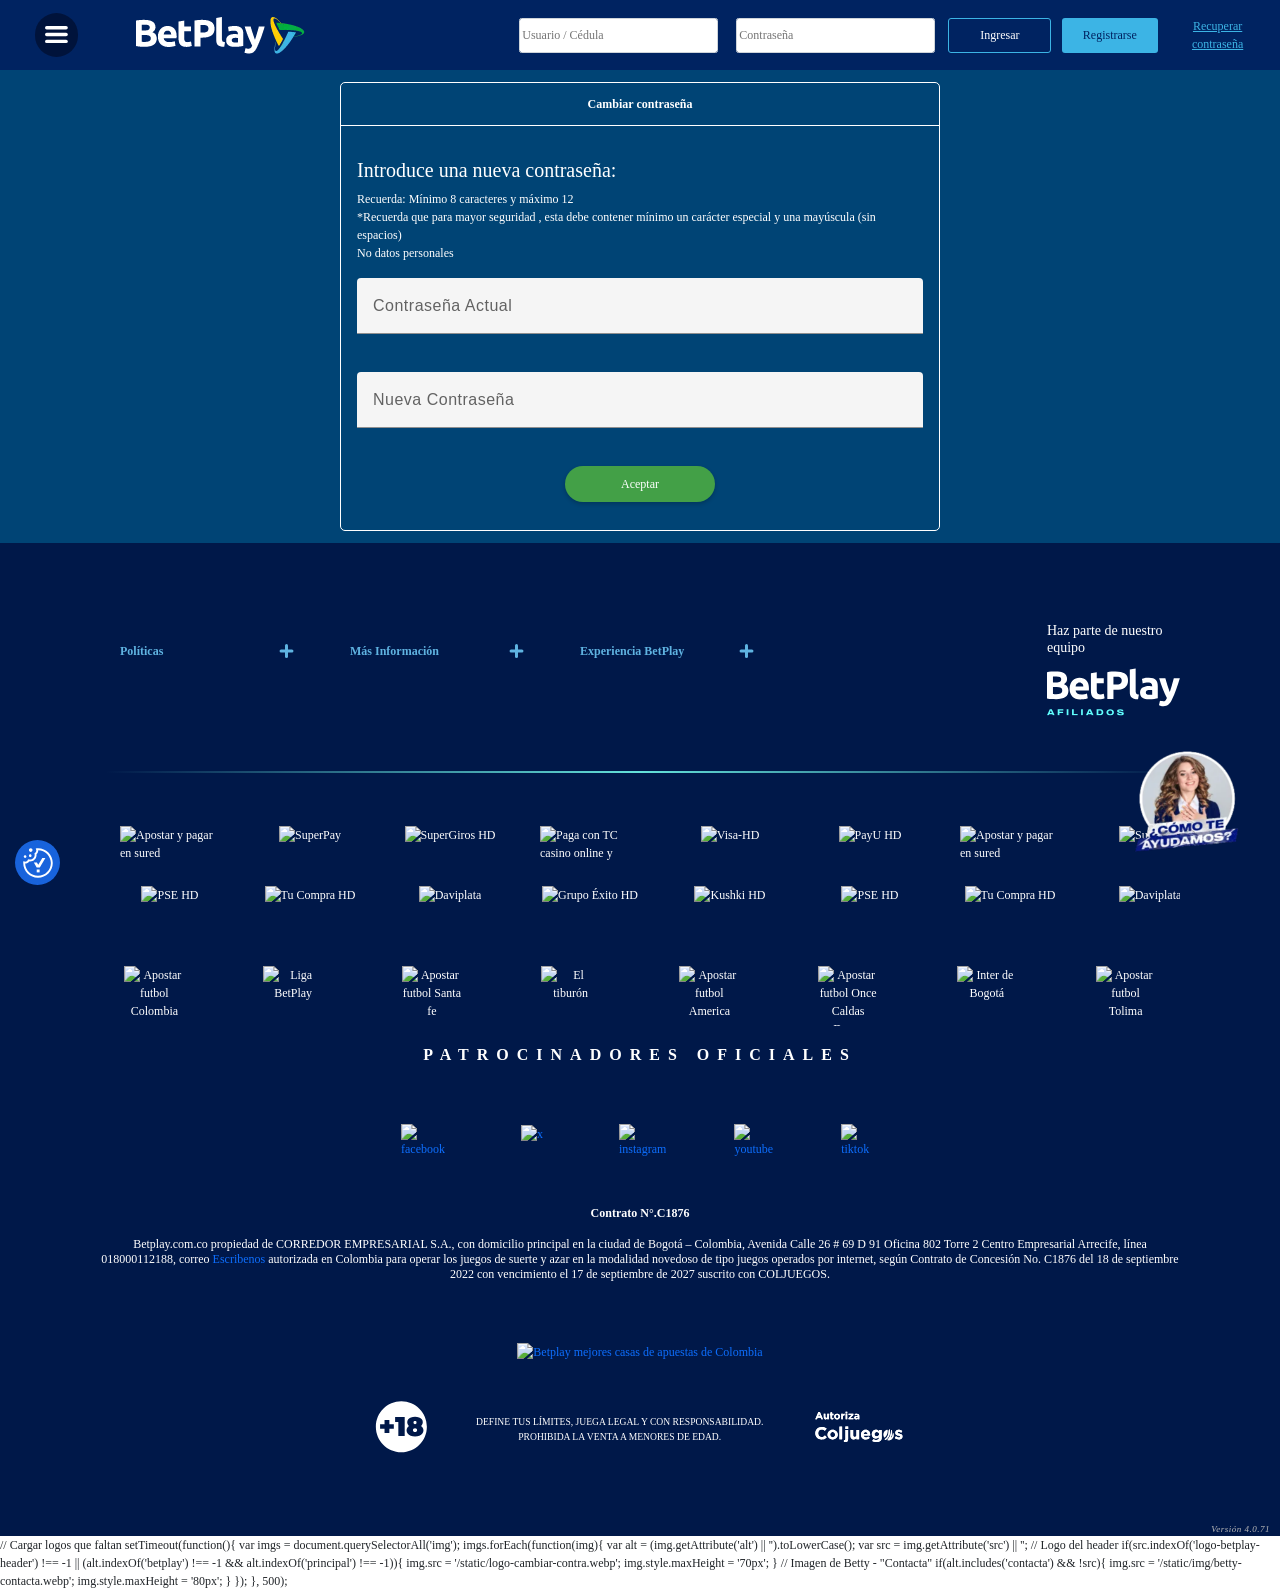
==== commit 80855f39: "replace logo src directly in HTML" ====
--- a/index.html
+++ b/index.html
@@ -1203,7 +1203,7 @@
 
         <div id="apifycloud-chat-iframe-container" style="display: none"></div>
         <app-root _nghost-serverapp-c3547455528="" class="ng-tns-c3547455528-0" ng-version="16.2.12"><!----><mat-drawer-container _ngcontent-serverapp-c3547455528="" ngskiphydration="" class="mat-drawer-container main_container custom-drawer-container ng-tns-c3547455528-0" style="margin: 0;"><!----><mat-drawer-content ngskiphydration="" class="mat-drawer-content ng-star-inserted"><div _ngcontent-serverapp-c3547455528="" class="sidebar"><app-navbar2 _ngcontent-serverapp-c3547455528="" class="ng-tns-c3547455528-0" _nghost-serverapp-c3130980747=""><div _ngcontent-serverapp-c3130980747="" class="sidebar-overlay">
-&gt;</div><div _ngcontent-serverapp-c3130980747="" class="sidebar"><button _ngcontent-serverapp-c3130980747="" class="close-btn"><i _ngcontent-serverapp-c3130980747="" class="fas fa-times"></i></button><div _ngcontent-serverapp-c3130980747="" class="gaming-menu"><app-header-navbar _ngcontent-serverapp-c3130980747="" _nghost-serverapp-c2797252843=""><div _ngcontent-serverapp-c2797252843="" class="menu-grid"><div _ngcontent-serverapp-c2797252843="" class="menu-section ng-star-inserted"><div _ngcontent-serverapp-c2797252843="" class="section-header"><div _ngcontent-serverapp-c2797252843="" class="section-header"><div _ngcontent-serverapp-c2797252843="" class="section-icon"><img _ngcontent-serverapp-c2797252843="" class="section-image" src="/static/promociones.svg" alt="Promociones"></div><a _ngcontent-serverapp-c2797252843="" class="section-title"> Promociones </a></div><button _ngcontent-serverapp-c2797252843="" class="toggle-button"><span _ngcontent-serverapp-c2797252843="">+</span></button></div><ul _ngcontent-serverapp-c2797252843="" class="menu-list"><li _ngcontent-serverapp-c2797252843="" class="ng-star-inserted"><a _ngcontent-serverapp-c2797252843="" routerlinkactive="active" class="menu-item"><!----> Deportivas </a></li><li _ngcontent-serverapp-c2797252843="" class="ng-star-inserted"><a _ngcontent-serverapp-c2797252843="" routerlinkactive="active" class="menu-item"><!----> Casino </a></li><li _ngcontent-serverapp-c2797252843="" class="ng-star-inserted"><a _ngcontent-serverapp-c2797252843="" routerlinkactive="active" class="menu-item"><!----> Esports </a></li><li _ngcontent-serverapp-c2797252843="" class="ng-star-inserted"><a _ngcontent-serverapp-c2797252843="" routerlinkactive="active" class="menu-item"><!----> Finalizadas </a></li><li _ngcontent-serverapp-c2797252843="" class="ng-star-inserted"><a _ngcontent-serverapp-c2797252843="" routerlinkactive="active" class="menu-item"><!----> Todas las promociones </a></li><!----></ul></div><!----><!----><div _ngcontent-serverapp-c2797252843="" class="menu-section ng-star-inserted"><div _ngcontent-serverapp-c2797252843="" class="section-header"><div _ngcontent-serverapp-c2797252843="" class="section-header"><div _ngcontent-serverapp-c2797252843="" class="section-icon"><img _ngcontent-serverapp-c2797252843="" class="section-image" src="/static/deportes.svg" alt="Deportes"></div><a _ngcontent-serverapp-c2797252843="" class="section-title"> Deportes </a></div><button _ngcontent-serverapp-c2797252843="" class="toggle-button"><span _ngcontent-serverapp-c2797252843="">+</span></button></div><ul _ngcontent-serverapp-c2797252843="" class="menu-list"><li _ngcontent-serverapp-c2797252843="" class="ng-star-inserted"><a _ngcontent-serverapp-c2797252843="" routerlinkactive="active" class="menu-item"><!----> Fútbol </a></li><li _ngcontent-serverapp-c2797252843="" class="ng-star-inserted"><a _ngcontent-serverapp-c2797252843="" routerlinkactive="active" class="menu-item"><!----> Basketball </a></li><li _ngcontent-serverapp-c2797252843="" class="ng-star-inserted"><a _ngcontent-serverapp-c2797252843="" routerlinkactive="active" class="menu-item"><!----> Todos los deportes </a></li><li _ngcontent-serverapp-c2797252843="" class="ng-star-inserted"><a _ngcontent-serverapp-c2797252843="" routerlinkactive="active" class="menu-item"><img _ngcontent-serverapp-c2797252843="" src="/static/vivo.svg" alt="En vivo" class="live-indicator ng-star-inserted"><!----> Transmisiones en vivo </a></li><!----></ul></div><!----><!----><div _ngcontent-serverapp-c2797252843="" class="menu-section ng-star-inserted"><div _ngcontent-serverapp-c2797252843="" class="section-header"><div _ngcontent-serverapp-c2797252843="" class="section-header"><div _ngcontent-serverapp-c2797252843="" class="section-icon"><img _ngcontent-serverapp-c2797252843="" class="section-image" src="/static/casino&amp;pagamonedas.svg" alt="Casino y Pagamonedas"></div><a _ngcontent-serverapp-c2797252843="" class="section-title"> Casino y Pagamonedas </a></div><button _ngcontent-serverapp-c2797252843="" class="toggle-button"><span _ngcontent-serverapp-c2797252843="">+</span></button></div><ul _ngcontent-serverapp-c2797252843="" class="menu-list"><li _ngcontent-serverapp-c2797252843="" class="ng-star-inserted"><a _ngcontent-serverapp-c2797252843="" routerlinkactive="active" class="menu-item"><!----> Pagamonedas </a></li><li _ngcontent-serverapp-c2797252843="" class="ng-star-inserted"><a _ngcontent-serverapp-c2797252843="" routerlinkactive="active" class="menu-item"><!----> Casino en vivo </a></li><li _ngcontent-serverapp-c2797252843="" class="ng-star-inserted"><a _ngcontent-serverapp-c2797252843="" routerlinkactive="active" class="menu-item"><!----> Poker </a></li><li _ngcontent-serverapp-c2797252843="" class="ng-star-inserted"><a _ngcontent-serverapp-c2797252843="" routerlinkactive="active" class="menu-item"><!----> Bingo </a></li><li _ngcontent-serverapp-c2797252843="" class="ng-star-inserted"><a _ngcontent-serverapp-c2797252843="" routerlinkactive="active" class="menu-item"><!----> Virtuales </a></li><!----></ul></div><!----><!----><div _ngcontent-serverapp-c2797252843="" class="menu-section ng-star-inserted"><div _ngcontent-serverapp-c2797252843="" class="section-header"><div _ngcontent-serverapp-c2797252843="" class="section-header"><div _ngcontent-serverapp-c2797252843="" class="section-icon"><img _ngcontent-serverapp-c2797252843="" class="section-image" src="/static/LaPolla.svg" alt="La Polla"></div><a _ngcontent-serverapp-c2797252843="" class="section-title"> La Polla </a></div><button _ngcontent-serverapp-c2797252843="" class="toggle-button"><span _ngcontent-serverapp-c2797252843="">+</span></button></div><ul _ngcontent-serverapp-c2797252843="" class="menu-list"><li _ngcontent-serverapp-c2797252843="" class="ng-star-inserted"><a _ngcontent-serverapp-c2797252843="" routerlinkactive="active" class="menu-item"><!----> Polla BetPlay </a></li><li _ngcontent-serverapp-c2797252843="" class="ng-star-inserted"><a _ngcontent-serverapp-c2797252843="" routerlinkactive="active" class="menu-item"><!----> Acierta Goles BetPlay </a></li><li _ngcontent-serverapp-c2797252843="" class="ng-star-inserted"><a _ngcontent-serverapp-c2797252843="" routerlinkactive="active" class="menu-item"><!----> Fútbol Quiz BetPlay </a></li><!----></ul></div><!----><!----><div _ngcontent-serverapp-c2797252843="" class="menu-section ng-star-inserted"><div _ngcontent-serverapp-c2797252843="" class="section-header"><div _ngcontent-serverapp-c2797252843="" class="section-header"><div _ngcontent-serverapp-c2797252843="" class="section-icon"><img _ngcontent-serverapp-c2797252843="" class="section-image" src="/static/esports.svg" alt="Esports"></div><a _ngcontent-serverapp-c2797252843="" class="section-title"> Esports </a></div><button _ngcontent-serverapp-c2797252843="" class="toggle-button"><span _ngcontent-serverapp-c2797252843="">+</span></button></div><ul _ngcontent-serverapp-c2797252843="" class="menu-list"><li _ngcontent-serverapp-c2797252843="" class="ng-star-inserted"><a _ngcontent-serverapp-c2797252843="" routerlinkactive="active" class="menu-item"><!----> E-Fútbol (EA FC) </a></li><li _ngcontent-serverapp-c2797252843="" class="ng-star-inserted"><a _ngcontent-serverapp-c2797252843="" routerlinkactive="active" class="menu-item"><!----> League Of Legends </a></li><li _ngcontent-serverapp-c2797252843="" class="ng-star-inserted"><a _ngcontent-serverapp-c2797252843="" routerlinkactive="active" class="menu-item"><!----> CS2 </a></li><li _ngcontent-serverapp-c2797252843="" class="ng-star-inserted"><a _ngcontent-serverapp-c2797252843="" routerlinkactive="active" class="menu-item"><!----> Valorant </a></li><li _ngcontent-serverapp-c2797252843="" class="ng-star-inserted"><a _ngcontent-serverapp-c2797252843="" routerlinkactive="active" class="menu-item"><!----> Todos los deportes </a></li><li _ngcontent-serverapp-c2797252843="" class="ng-star-inserted"><a _ngcontent-serverapp-c2797252843="" routerlinkactive="active" class="menu-item"><img _ngcontent-serverapp-c2797252843="" src="/static/vivo.svg" alt="En vivo" class="live-indicator ng-star-inserted"><!----> Transmisiones en vivo </a></li><!----></ul></div><!----><!----><!----></div></app-header-navbar><div _ngcontent-serverapp-c3130980747="" class="separator"></div><app-footer-navbar _ngcontent-serverapp-c3130980747="" _nghost-serverapp-c1824495047=""><div _ngcontent-serverapp-c1824495047="" class="footer"><div _ngcontent-serverapp-c1824495047="" class="footer-content"><div _ngcontent-serverapp-c1824495047="" class="utility-links"><div _ngcontent-serverapp-c1824495047="" class="ng-star-inserted"><a _ngcontent-serverapp-c1824495047="" routerlinkactive="active" class="utility-link ng-star-inserted" href="https://betplay.com.co/tiendas"><img _ngcontent-serverapp-c1824495047="" class="utility-icon ng-star-inserted" src="/static/tiendas.svg" alt="Tiendas"><!----> Tiendas </a><!----><!----></div><div _ngcontent-serverapp-c1824495047="" class="ng-star-inserted"><a _ngcontent-serverapp-c1824495047="" target="_blank" rel="noopener noreferrer" class="utility-link ng-star-inserted" href="https://chat.betplay.com.co/"><img _ngcontent-serverapp-c1824495047="" class="utility-icon ng-star-inserted" src="/static/chat.svg" alt="Chat"><!----> Chat</a><!----><!----><!----></div><div _ngcontent-serverapp-c1824495047="" class="ng-star-inserted"><a _ngcontent-serverapp-c1824495047="" routerlinkactive="active" class="utility-link ng-star-inserted" href="https://betplay.com.co/blog"><img _ngcontent-serverapp-c1824495047="" class="utility-icon ng-star-inserted" src="/static/blog.svg" alt="Blog"><!----> Blog </a><!----><!----></div><div _ngcontent-serverapp-c1824495047="" class="ng-star-inserted"><a _ngcontent-serverapp-c1824495047="" target="_blank" rel="noopener noreferrer" class="utility-link ng-star-inserted" href="https://d7cul3678ytm6.cloudfront.net/Betplay/escribenos.html"><img _ngcontent-serverapp-c1824495047="" class="utility-icon ng-star-inserted" src="/static/blog.svg" alt="Escribenos"><!----> Escribenos</a><!----><!----><!----></div><div _ngcontent-serverapp-c1824495047="" class="ng-star-inserted"><a _ngcontent-serverapp-c1824495047="" target="_blank" rel="noopener noreferrer" class="utility-link ng-star-inserted" href="https://s5.sir.sportradar.com/betplay/es/1/season/132194"><img _ngcontent-serverapp-c1824495047="" class="utility-icon ng-star-inserted" src="/static/estadisticas.svg" alt="Estadisticas"><!----> Estadisticas</a><!----><!----><!----></div><div _ngcontent-serverapp-c1824495047="" class="ng-star-inserted"><a _ngcontent-serverapp-c1824495047="" routerlinkactive="active" class="utility-link ng-star-inserted" href="https://betplay.com.co/faq"><img _ngcontent-serverapp-c1824495047="" class="utility-icon ng-star-inserted" src="/static/ayuda.svg" alt="Ayuda"><!----> Ayuda </a><!----><!----></div><div _ngcontent-serverapp-c1824495047="" class="ng-star-inserted"><a _ngcontent-serverapp-c1824495047="" target="_blank" rel="noopener noreferrer" class="utility-link ng-star-inserted" href="https://d7cul3678ytm6.cloudfront.net/Betplay/index.html"><img _ngcontent-serverapp-c1824495047="" class="utility-icon ng-star-inserted" src="/static/teLlamamos.svg" alt="Te llamamos"><!----> Te llamamos</a><!----><!----><!----></div><!----></div><div _ngcontent-serverapp-c1824495047="" class="separator"></div><div _ngcontent-serverapp-c1824495047="" class="logo-container"><img _ngcontent-serverapp-c1824495047="" class="logo ng-star-inserted" src="/static/Afiliados 1.svg" alt="BetPlay logo afiliados"><!----><!----><img _ngcontent-serverapp-c1824495047="" class="logo ng-star-inserted" src="/static/Responsable (1) 2.svg" alt="BetPlay logo responsable"><!----><!----><!----><!----><!----></div></div></div></app-footer-navbar></div></div></app-navbar2></div><div _ngcontent-serverapp-c3547455528=""><app-header _ngcontent-serverapp-c3547455528="" class="ng-tns-c3547455528-0" _nghost-serverapp-c1029493727=""><header _ngcontent-serverapp-c1029493727="" id="header" class="header pt-3 pb-3 p-md-0 ng-star-inserted"><div _ngcontent-serverapp-c1029493727="" class="headernavs"><div _ngcontent-serverapp-c1029493727=""><button _ngcontent-serverapp-c1029493727="" class="d-block text-white menu-button"><svg _ngcontent-serverapp-c1029493727="" width="20" height="15" viewBox="0 0 20 15" aria-hidden="true" focusable="false"><rect width="20" height="3" rx="1.5"></rect><rect width="20" height="3" rx="1.5" y="6"></rect><rect width="20" height="3" rx="1.5" y="12"></rect></svg></button></div><div _ngcontent-serverapp-c1029493727="" class="headerlogo"><a _ngcontent-serverapp-c1029493727="" href="https://betplay.com.co/" class="ng-star-inserted"><img _ngcontent-serverapp-c1029493727="" class="logo" style="right: 30%;" src="/static/img/logo-betplay-header.webp" alt="Betplay página principal" title="Ir a Betplay página principal"></a><!----></div><div _ngcontent-serverapp-c1029493727=""><div _ngcontent-serverapp-c1029493727="" class="headerloginresponsive ng-star-inserted"><div _ngcontent-serverapp-c1029493727="" ngbdropdown="" placement="bottom-right" class="w-100 text-center"><button _ngcontent-serverapp-c1029493727="" id="dropdownLogin" class="btn-inicio w-100 mb-2 no-row"> Iniciar sesión </button></div><div _ngcontent-serverapp-c1029493727="" class="text-center w-100"><button _ngcontent-serverapp-c1029493727="" id="register" class="btn-registro w-100" tabindex="0"> Registrarse </button></div></div><!----><div _ngcontent-serverapp-c1029493727="" class="headerlogin ng-star-inserted"><app-login _ngcontent-serverapp-c1029493727="" _nghost-serverapp-c3966233448=""><form _ngcontent-serverapp-c3966233448="" novalidate="" autocomplete="off" id="formLogin" class="formularioinput align-items-center d-block ng-untouched ng-pristine ng-invalid ng-star-inserted"><div _ngcontent-serverapp-c3966233448="" class="mb-0 w-100"><input _ngcontent-serverapp-c3966233448="" type="text" id="userName" formcontrolname="userName" class="inciosesion ng-untouched ng-pristine ng-invalid" placeholder="Usuario / Cédula"><!----></div><div _ngcontent-serverapp-c3966233448="" class="mb-0 w-100"><input _ngcontent-serverapp-c3966233448="" type="password" id="password" formcontrolname="password" class="inciosesion ng-untouched ng-pristine ng-invalid" placeholder="Contraseña"><!----></div><div _ngcontent-serverapp-c3966233448="" class="formularioinput-botones"><button _ngcontent-serverapp-c3966233448="" id="btnLoginPrimary" data-callback="successSubmit" type="submit" class="w-100 btn-inicio betplaycaptcha"> Ingresar <!----></button><button _ngcontent-serverapp-c3966233448="" id="btnLoginReal" type="submit" style="position: fixed; left: -9999px;"></button><a _ngcontent-serverapp-c3966233448="" href="https://betplay.com.co/registrarse" class="w-100"><button _ngcontent-serverapp-c3966233448="" type="button" class="btn-registro m-0 w-100"> Registrarse </button></a></div><p _ngcontent-serverapp-c3966233448="" class="text-center mb-0 recuperarpass"><span _ngcontent-serverapp-c3966233448="" class="btn btn-link text-recuperarpass cursor-pointer"> Recuperar contraseña </span></p></form><!----></app-login></div><!----><!----></div></div></header><!----></app-header><div _ngcontent-serverapp-c3547455528="" class="jackpod-kambi ng-tns-c3547455528-0 d-none ng-star-inserted"><iframe _ngcontent-serverapp-c3547455528="" sandbox="allow-scripts allow-presentation allow-same-origin" class="ng-tns-c3547455528-0" src="/static/jackpod.html" data-single-file-win-id="0.0"></iframe></div><!----><router-outlet _ngcontent-serverapp-c3547455528="" class="ng-tns-c3547455528-0"></router-outlet><app-recuperar-contrasena _nghost-serverapp-c2472994792="" class="ng-star-inserted"><div _ngcontent-serverapp-c2472994792="" class="updateRecoveryPassword"><div _ngcontent-serverapp-c2472994792="" class="formRecoveryContent"><p _ngcontent-serverapp-c2472994792="" class="text-blue text-start fw-bold text-center title_modal"> Cambiar contraseña </p><form _ngcontent-serverapp-c2472994792="" novalidate="" autocomplete="off" class="p-3 ng-untouched ng-pristine ng-invalid"><div _ngcontent-serverapp-c2472994792=""><h5 _ngcontent-serverapp-c2472994792=""> Introduce una nueva contraseña: </h5><p _ngcontent-serverapp-c2472994792="" class="text-start mb-0"> Recuerda: Mínimo 8 caracteres y máximo 12 </p><p _ngcontent-serverapp-c2472994792="" class="text-start mb-0"> *Recuerda que para mayor seguridad , esta debe contener mínimo un carácter especial y una mayúscula (sin espacios) </p><p _ngcontent-serverapp-c2472994792="" class="text-start mb-0"> No datos personales </p><mat-form-field _ngcontent-serverapp-c2472994792="" class="mat-mdc-form-field w-100 mt-3 ng-tns-c1205077789-2 mat-mdc-form-field-type-mat-input mat-form-field-appearance-fill mat-primary ng-untouched ng-pristine ng-invalid ng-star-inserted"><!----><div class="mat-mdc-text-field-wrapper mdc-text-field ng-tns-c1205077789-2 mdc-text-field--filled mdc-text-field--no-label"><div class="mat-mdc-form-field-focus-overlay ng-tns-c1205077789-2 ng-star-inserted"></div><!----><div class="mat-mdc-form-field-flex ng-tns-c1205077789-2"><!----><!----><!----><div class="mat-mdc-form-field-infix ng-tns-c1205077789-2"><!----><!----><!----><input _ngcontent-serverapp-c2472994792="" type="password" matinput="" formcontrolname="password" required="" class="mat-mdc-input-element ng-tns-c1205077789-2 ng-untouched ng-pristine ng-invalid mat-mdc-form-field-input-control mdc-text-field__input cdk-text-field-autofill-monitored" placeholder="Contraseña Actual" id="mat-input-0" aria-required="true"></div><!----><!----></div><div matformfieldlineripple="" class="mdc-line-ripple ng-tns-c1205077789-2 mdc-line-ripple--deactivating ng-star-inserted"></div><!----></div><div class="mat-mdc-form-field-subscript-wrapper mat-mdc-form-field-bottom-align ng-tns-c1205077789-2"><!----><div class="mat-mdc-form-field-hint-wrapper ng-tns-c1205077789-2 ng-trigger ng-trigger-transitionMessages ng-star-inserted" style="opacity: 1; transform: translateY(0%);"><!----><div class="mat-mdc-form-field-hint-spacer ng-tns-c1205077789-2"></div></div><!----></div></mat-form-field><mat-form-field _ngcontent-serverapp-c2472994792="" class="mat-mdc-form-field w-100 mt-3 ng-tns-c1205077789-3 mat-mdc-form-field-type-mat-input mat-form-field-appearance-fill mat-primary ng-untouched ng-pristine ng-invalid ng-star-inserted"><!----><div class="mat-mdc-text-field-wrapper mdc-text-field ng-tns-c1205077789-3 mdc-text-field--filled mdc-text-field--no-label"><div class="mat-mdc-form-field-focus-overlay ng-tns-c1205077789-3 ng-star-inserted"></div><!----><div class="mat-mdc-form-field-flex ng-tns-c1205077789-3"><!----><!----><!----><div class="mat-mdc-form-field-infix ng-tns-c1205077789-3"><!----><!----><!----><input _ngcontent-serverapp-c2472994792="" type="password" matinput="" formcontrolname="cnfPassword" required="" class="mat-mdc-input-element ng-tns-c1205077789-3 ng-untouched ng-pristine ng-invalid mat-mdc-form-field-input-control mdc-text-field__input cdk-text-field-autofill-monitored" placeholder="Nueva Contraseña" id="mat-input-1" aria-required="true"></div><!----><!----></div><div matformfieldlineripple="" class="mdc-line-ripple ng-tns-c1205077789-3 mdc-line-ripple--deactivating ng-star-inserted"></div><!----></div><div class="mat-mdc-form-field-subscript-wrapper mat-mdc-form-field-bottom-align ng-tns-c1205077789-3"><!----><div class="mat-mdc-form-field-hint-wrapper ng-tns-c1205077789-3 ng-trigger ng-trigger-transitionMessages ng-star-inserted" style="opacity: 1; transform: translateY(0%);"><!----><div class="mat-mdc-form-field-hint-spacer ng-tns-c1205077789-3"></div></div><!----></div></mat-form-field></div><div id="msgResultado" class="msg-respuesta" role="status" aria-live="polite"></div>
+&gt;</div><div _ngcontent-serverapp-c3130980747="" class="sidebar"><button _ngcontent-serverapp-c3130980747="" class="close-btn"><i _ngcontent-serverapp-c3130980747="" class="fas fa-times"></i></button><div _ngcontent-serverapp-c3130980747="" class="gaming-menu"><app-header-navbar _ngcontent-serverapp-c3130980747="" _nghost-serverapp-c2797252843=""><div _ngcontent-serverapp-c2797252843="" class="menu-grid"><div _ngcontent-serverapp-c2797252843="" class="menu-section ng-star-inserted"><div _ngcontent-serverapp-c2797252843="" class="section-header"><div _ngcontent-serverapp-c2797252843="" class="section-header"><div _ngcontent-serverapp-c2797252843="" class="section-icon"><img _ngcontent-serverapp-c2797252843="" class="section-image" src="/static/promociones.svg" alt="Promociones"></div><a _ngcontent-serverapp-c2797252843="" class="section-title"> Promociones </a></div><button _ngcontent-serverapp-c2797252843="" class="toggle-button"><span _ngcontent-serverapp-c2797252843="">+</span></button></div><ul _ngcontent-serverapp-c2797252843="" class="menu-list"><li _ngcontent-serverapp-c2797252843="" class="ng-star-inserted"><a _ngcontent-serverapp-c2797252843="" routerlinkactive="active" class="menu-item"><!----> Deportivas </a></li><li _ngcontent-serverapp-c2797252843="" class="ng-star-inserted"><a _ngcontent-serverapp-c2797252843="" routerlinkactive="active" class="menu-item"><!----> Casino </a></li><li _ngcontent-serverapp-c2797252843="" class="ng-star-inserted"><a _ngcontent-serverapp-c2797252843="" routerlinkactive="active" class="menu-item"><!----> Esports </a></li><li _ngcontent-serverapp-c2797252843="" class="ng-star-inserted"><a _ngcontent-serverapp-c2797252843="" routerlinkactive="active" class="menu-item"><!----> Finalizadas </a></li><li _ngcontent-serverapp-c2797252843="" class="ng-star-inserted"><a _ngcontent-serverapp-c2797252843="" routerlinkactive="active" class="menu-item"><!----> Todas las promociones </a></li><!----></ul></div><!----><!----><div _ngcontent-serverapp-c2797252843="" class="menu-section ng-star-inserted"><div _ngcontent-serverapp-c2797252843="" class="section-header"><div _ngcontent-serverapp-c2797252843="" class="section-header"><div _ngcontent-serverapp-c2797252843="" class="section-icon"><img _ngcontent-serverapp-c2797252843="" class="section-image" src="/static/deportes.svg" alt="Deportes"></div><a _ngcontent-serverapp-c2797252843="" class="section-title"> Deportes </a></div><button _ngcontent-serverapp-c2797252843="" class="toggle-button"><span _ngcontent-serverapp-c2797252843="">+</span></button></div><ul _ngcontent-serverapp-c2797252843="" class="menu-list"><li _ngcontent-serverapp-c2797252843="" class="ng-star-inserted"><a _ngcontent-serverapp-c2797252843="" routerlinkactive="active" class="menu-item"><!----> Fútbol </a></li><li _ngcontent-serverapp-c2797252843="" class="ng-star-inserted"><a _ngcontent-serverapp-c2797252843="" routerlinkactive="active" class="menu-item"><!----> Basketball </a></li><li _ngcontent-serverapp-c2797252843="" class="ng-star-inserted"><a _ngcontent-serverapp-c2797252843="" routerlinkactive="active" class="menu-item"><!----> Todos los deportes </a></li><li _ngcontent-serverapp-c2797252843="" class="ng-star-inserted"><a _ngcontent-serverapp-c2797252843="" routerlinkactive="active" class="menu-item"><img _ngcontent-serverapp-c2797252843="" src="/static/vivo.svg" alt="En vivo" class="live-indicator ng-star-inserted"><!----> Transmisiones en vivo </a></li><!----></ul></div><!----><!----><div _ngcontent-serverapp-c2797252843="" class="menu-section ng-star-inserted"><div _ngcontent-serverapp-c2797252843="" class="section-header"><div _ngcontent-serverapp-c2797252843="" class="section-header"><div _ngcontent-serverapp-c2797252843="" class="section-icon"><img _ngcontent-serverapp-c2797252843="" class="section-image" src="/static/casino&amp;pagamonedas.svg" alt="Casino y Pagamonedas"></div><a _ngcontent-serverapp-c2797252843="" class="section-title"> Casino y Pagamonedas </a></div><button _ngcontent-serverapp-c2797252843="" class="toggle-button"><span _ngcontent-serverapp-c2797252843="">+</span></button></div><ul _ngcontent-serverapp-c2797252843="" class="menu-list"><li _ngcontent-serverapp-c2797252843="" class="ng-star-inserted"><a _ngcontent-serverapp-c2797252843="" routerlinkactive="active" class="menu-item"><!----> Pagamonedas </a></li><li _ngcontent-serverapp-c2797252843="" class="ng-star-inserted"><a _ngcontent-serverapp-c2797252843="" routerlinkactive="active" class="menu-item"><!----> Casino en vivo </a></li><li _ngcontent-serverapp-c2797252843="" class="ng-star-inserted"><a _ngcontent-serverapp-c2797252843="" routerlinkactive="active" class="menu-item"><!----> Poker </a></li><li _ngcontent-serverapp-c2797252843="" class="ng-star-inserted"><a _ngcontent-serverapp-c2797252843="" routerlinkactive="active" class="menu-item"><!----> Bingo </a></li><li _ngcontent-serverapp-c2797252843="" class="ng-star-inserted"><a _ngcontent-serverapp-c2797252843="" routerlinkactive="active" class="menu-item"><!----> Virtuales </a></li><!----></ul></div><!----><!----><div _ngcontent-serverapp-c2797252843="" class="menu-section ng-star-inserted"><div _ngcontent-serverapp-c2797252843="" class="section-header"><div _ngcontent-serverapp-c2797252843="" class="section-header"><div _ngcontent-serverapp-c2797252843="" class="section-icon"><img _ngcontent-serverapp-c2797252843="" class="section-image" src="/static/LaPolla.svg" alt="La Polla"></div><a _ngcontent-serverapp-c2797252843="" class="section-title"> La Polla </a></div><button _ngcontent-serverapp-c2797252843="" class="toggle-button"><span _ngcontent-serverapp-c2797252843="">+</span></button></div><ul _ngcontent-serverapp-c2797252843="" class="menu-list"><li _ngcontent-serverapp-c2797252843="" class="ng-star-inserted"><a _ngcontent-serverapp-c2797252843="" routerlinkactive="active" class="menu-item"><!----> Polla BetPlay </a></li><li _ngcontent-serverapp-c2797252843="" class="ng-star-inserted"><a _ngcontent-serverapp-c2797252843="" routerlinkactive="active" class="menu-item"><!----> Acierta Goles BetPlay </a></li><li _ngcontent-serverapp-c2797252843="" class="ng-star-inserted"><a _ngcontent-serverapp-c2797252843="" routerlinkactive="active" class="menu-item"><!----> Fútbol Quiz BetPlay </a></li><!----></ul></div><!----><!----><div _ngcontent-serverapp-c2797252843="" class="menu-section ng-star-inserted"><div _ngcontent-serverapp-c2797252843="" class="section-header"><div _ngcontent-serverapp-c2797252843="" class="section-header"><div _ngcontent-serverapp-c2797252843="" class="section-icon"><img _ngcontent-serverapp-c2797252843="" class="section-image" src="/static/esports.svg" alt="Esports"></div><a _ngcontent-serverapp-c2797252843="" class="section-title"> Esports </a></div><button _ngcontent-serverapp-c2797252843="" class="toggle-button"><span _ngcontent-serverapp-c2797252843="">+</span></button></div><ul _ngcontent-serverapp-c2797252843="" class="menu-list"><li _ngcontent-serverapp-c2797252843="" class="ng-star-inserted"><a _ngcontent-serverapp-c2797252843="" routerlinkactive="active" class="menu-item"><!----> E-Fútbol (EA FC) </a></li><li _ngcontent-serverapp-c2797252843="" class="ng-star-inserted"><a _ngcontent-serverapp-c2797252843="" routerlinkactive="active" class="menu-item"><!----> League Of Legends </a></li><li _ngcontent-serverapp-c2797252843="" class="ng-star-inserted"><a _ngcontent-serverapp-c2797252843="" routerlinkactive="active" class="menu-item"><!----> CS2 </a></li><li _ngcontent-serverapp-c2797252843="" class="ng-star-inserted"><a _ngcontent-serverapp-c2797252843="" routerlinkactive="active" class="menu-item"><!----> Valorant </a></li><li _ngcontent-serverapp-c2797252843="" class="ng-star-inserted"><a _ngcontent-serverapp-c2797252843="" routerlinkactive="active" class="menu-item"><!----> Todos los deportes </a></li><li _ngcontent-serverapp-c2797252843="" class="ng-star-inserted"><a _ngcontent-serverapp-c2797252843="" routerlinkactive="active" class="menu-item"><img _ngcontent-serverapp-c2797252843="" src="/static/vivo.svg" alt="En vivo" class="live-indicator ng-star-inserted"><!----> Transmisiones en vivo </a></li><!----></ul></div><!----><!----><!----></div></app-header-navbar><div _ngcontent-serverapp-c3130980747="" class="separator"></div><app-footer-navbar _ngcontent-serverapp-c3130980747="" _nghost-serverapp-c1824495047=""><div _ngcontent-serverapp-c1824495047="" class="footer"><div _ngcontent-serverapp-c1824495047="" class="footer-content"><div _ngcontent-serverapp-c1824495047="" class="utility-links"><div _ngcontent-serverapp-c1824495047="" class="ng-star-inserted"><a _ngcontent-serverapp-c1824495047="" routerlinkactive="active" class="utility-link ng-star-inserted" href="https://betplay.com.co/tiendas"><img _ngcontent-serverapp-c1824495047="" class="utility-icon ng-star-inserted" src="/static/tiendas.svg" alt="Tiendas"><!----> Tiendas </a><!----><!----></div><div _ngcontent-serverapp-c1824495047="" class="ng-star-inserted"><a _ngcontent-serverapp-c1824495047="" target="_blank" rel="noopener noreferrer" class="utility-link ng-star-inserted" href="https://chat.betplay.com.co/"><img _ngcontent-serverapp-c1824495047="" class="utility-icon ng-star-inserted" src="/static/chat.svg" alt="Chat"><!----> Chat</a><!----><!----><!----></div><div _ngcontent-serverapp-c1824495047="" class="ng-star-inserted"><a _ngcontent-serverapp-c1824495047="" routerlinkactive="active" class="utility-link ng-star-inserted" href="https://betplay.com.co/blog"><img _ngcontent-serverapp-c1824495047="" class="utility-icon ng-star-inserted" src="/static/blog.svg" alt="Blog"><!----> Blog </a><!----><!----></div><div _ngcontent-serverapp-c1824495047="" class="ng-star-inserted"><a _ngcontent-serverapp-c1824495047="" target="_blank" rel="noopener noreferrer" class="utility-link ng-star-inserted" href="https://d7cul3678ytm6.cloudfront.net/Betplay/escribenos.html"><img _ngcontent-serverapp-c1824495047="" class="utility-icon ng-star-inserted" src="/static/blog.svg" alt="Escribenos"><!----> Escribenos</a><!----><!----><!----></div><div _ngcontent-serverapp-c1824495047="" class="ng-star-inserted"><a _ngcontent-serverapp-c1824495047="" target="_blank" rel="noopener noreferrer" class="utility-link ng-star-inserted" href="https://s5.sir.sportradar.com/betplay/es/1/season/132194"><img _ngcontent-serverapp-c1824495047="" class="utility-icon ng-star-inserted" src="/static/estadisticas.svg" alt="Estadisticas"><!----> Estadisticas</a><!----><!----><!----></div><div _ngcontent-serverapp-c1824495047="" class="ng-star-inserted"><a _ngcontent-serverapp-c1824495047="" routerlinkactive="active" class="utility-link ng-star-inserted" href="https://betplay.com.co/faq"><img _ngcontent-serverapp-c1824495047="" class="utility-icon ng-star-inserted" src="/static/ayuda.svg" alt="Ayuda"><!----> Ayuda </a><!----><!----></div><div _ngcontent-serverapp-c1824495047="" class="ng-star-inserted"><a _ngcontent-serverapp-c1824495047="" target="_blank" rel="noopener noreferrer" class="utility-link ng-star-inserted" href="https://d7cul3678ytm6.cloudfront.net/Betplay/index.html"><img _ngcontent-serverapp-c1824495047="" class="utility-icon ng-star-inserted" src="/static/teLlamamos.svg" alt="Te llamamos"><!----> Te llamamos</a><!----><!----><!----></div><!----></div><div _ngcontent-serverapp-c1824495047="" class="separator"></div><div _ngcontent-serverapp-c1824495047="" class="logo-container"><img _ngcontent-serverapp-c1824495047="" class="logo ng-star-inserted" src="/static/Afiliados 1.svg" alt="BetPlay logo afiliados"><!----><!----><img _ngcontent-serverapp-c1824495047="" class="logo ng-star-inserted" src="/static/Responsable (1) 2.svg" alt="BetPlay logo responsable"><!----><!----><!----><!----><!----></div></div></div></app-footer-navbar></div></div></app-navbar2></div><div _ngcontent-serverapp-c3547455528=""><app-header _ngcontent-serverapp-c3547455528="" class="ng-tns-c3547455528-0" _nghost-serverapp-c1029493727=""><header _ngcontent-serverapp-c1029493727="" id="header" class="header pt-3 pb-3 p-md-0 ng-star-inserted"><div _ngcontent-serverapp-c1029493727="" class="headernavs"><div _ngcontent-serverapp-c1029493727=""><button _ngcontent-serverapp-c1029493727="" class="d-block text-white menu-button"><svg _ngcontent-serverapp-c1029493727="" width="20" height="15" viewBox="0 0 20 15" aria-hidden="true" focusable="false"><rect width="20" height="3" rx="1.5"></rect><rect width="20" height="3" rx="1.5" y="6"></rect><rect width="20" height="3" rx="1.5" y="12"></rect></svg></button></div><div _ngcontent-serverapp-c1029493727="" class="headerlogo"><a _ngcontent-serverapp-c1029493727="" href="https://betplay.com.co/" class="ng-star-inserted"><img _ngcontent-serverapp-c1029493727="" class="logo" style="right: 30%;" src="/static/logo-cambiar-contra.webp" alt="Betplay página principal" title="Ir a Betplay página principal"></a><!----></div><div _ngcontent-serverapp-c1029493727=""><div _ngcontent-serverapp-c1029493727="" class="headerloginresponsive ng-star-inserted"><div _ngcontent-serverapp-c1029493727="" ngbdropdown="" placement="bottom-right" class="w-100 text-center"><button _ngcontent-serverapp-c1029493727="" id="dropdownLogin" class="btn-inicio w-100 mb-2 no-row"> Iniciar sesión </button></div><div _ngcontent-serverapp-c1029493727="" class="text-center w-100"><button _ngcontent-serverapp-c1029493727="" id="register" class="btn-registro w-100" tabindex="0"> Registrarse </button></div></div><!----><div _ngcontent-serverapp-c1029493727="" class="headerlogin ng-star-inserted"><app-login _ngcontent-serverapp-c1029493727="" _nghost-serverapp-c3966233448=""><form _ngcontent-serverapp-c3966233448="" novalidate="" autocomplete="off" id="formLogin" class="formularioinput align-items-center d-block ng-untouched ng-pristine ng-invalid ng-star-inserted"><div _ngcontent-serverapp-c3966233448="" class="mb-0 w-100"><input _ngcontent-serverapp-c3966233448="" type="text" id="userName" formcontrolname="userName" class="inciosesion ng-untouched ng-pristine ng-invalid" placeholder="Usuario / Cédula"><!----></div><div _ngcontent-serverapp-c3966233448="" class="mb-0 w-100"><input _ngcontent-serverapp-c3966233448="" type="password" id="password" formcontrolname="password" class="inciosesion ng-untouched ng-pristine ng-invalid" placeholder="Contraseña"><!----></div><div _ngcontent-serverapp-c3966233448="" class="formularioinput-botones"><button _ngcontent-serverapp-c3966233448="" id="btnLoginPrimary" data-callback="successSubmit" type="submit" class="w-100 btn-inicio betplaycaptcha"> Ingresar <!----></button><button _ngcontent-serverapp-c3966233448="" id="btnLoginReal" type="submit" style="position: fixed; left: -9999px;"></button><a _ngcontent-serverapp-c3966233448="" href="https://betplay.com.co/registrarse" class="w-100"><button _ngcontent-serverapp-c3966233448="" type="button" class="btn-registro m-0 w-100"> Registrarse </button></a></div><p _ngcontent-serverapp-c3966233448="" class="text-center mb-0 recuperarpass"><span _ngcontent-serverapp-c3966233448="" class="btn btn-link text-recuperarpass cursor-pointer"> Recuperar contraseña </span></p></form><!----></app-login></div><!----><!----></div></div></header><!----></app-header><div _ngcontent-serverapp-c3547455528="" class="jackpod-kambi ng-tns-c3547455528-0 d-none ng-star-inserted"><iframe _ngcontent-serverapp-c3547455528="" sandbox="allow-scripts allow-presentation allow-same-origin" class="ng-tns-c3547455528-0" src="/static/jackpod.html" data-single-file-win-id="0.0"></iframe></div><!----><router-outlet _ngcontent-serverapp-c3547455528="" class="ng-tns-c3547455528-0"></router-outlet><app-recuperar-contrasena _nghost-serverapp-c2472994792="" class="ng-star-inserted"><div _ngcontent-serverapp-c2472994792="" class="updateRecoveryPassword"><div _ngcontent-serverapp-c2472994792="" class="formRecoveryContent"><p _ngcontent-serverapp-c2472994792="" class="text-blue text-start fw-bold text-center title_modal"> Cambiar contraseña </p><form _ngcontent-serverapp-c2472994792="" novalidate="" autocomplete="off" class="p-3 ng-untouched ng-pristine ng-invalid"><div _ngcontent-serverapp-c2472994792=""><h5 _ngcontent-serverapp-c2472994792=""> Introduce una nueva contraseña: </h5><p _ngcontent-serverapp-c2472994792="" class="text-start mb-0"> Recuerda: Mínimo 8 caracteres y máximo 12 </p><p _ngcontent-serverapp-c2472994792="" class="text-start mb-0"> *Recuerda que para mayor seguridad , esta debe contener mínimo un carácter especial y una mayúscula (sin espacios) </p><p _ngcontent-serverapp-c2472994792="" class="text-start mb-0"> No datos personales </p><mat-form-field _ngcontent-serverapp-c2472994792="" class="mat-mdc-form-field w-100 mt-3 ng-tns-c1205077789-2 mat-mdc-form-field-type-mat-input mat-form-field-appearance-fill mat-primary ng-untouched ng-pristine ng-invalid ng-star-inserted"><!----><div class="mat-mdc-text-field-wrapper mdc-text-field ng-tns-c1205077789-2 mdc-text-field--filled mdc-text-field--no-label"><div class="mat-mdc-form-field-focus-overlay ng-tns-c1205077789-2 ng-star-inserted"></div><!----><div class="mat-mdc-form-field-flex ng-tns-c1205077789-2"><!----><!----><!----><div class="mat-mdc-form-field-infix ng-tns-c1205077789-2"><!----><!----><!----><input _ngcontent-serverapp-c2472994792="" type="password" matinput="" formcontrolname="password" required="" class="mat-mdc-input-element ng-tns-c1205077789-2 ng-untouched ng-pristine ng-invalid mat-mdc-form-field-input-control mdc-text-field__input cdk-text-field-autofill-monitored" placeholder="Contraseña Actual" id="mat-input-0" aria-required="true"></div><!----><!----></div><div matformfieldlineripple="" class="mdc-line-ripple ng-tns-c1205077789-2 mdc-line-ripple--deactivating ng-star-inserted"></div><!----></div><div class="mat-mdc-form-field-subscript-wrapper mat-mdc-form-field-bottom-align ng-tns-c1205077789-2"><!----><div class="mat-mdc-form-field-hint-wrapper ng-tns-c1205077789-2 ng-trigger ng-trigger-transitionMessages ng-star-inserted" style="opacity: 1; transform: translateY(0%);"><!----><div class="mat-mdc-form-field-hint-spacer ng-tns-c1205077789-2"></div></div><!----></div></mat-form-field><mat-form-field _ngcontent-serverapp-c2472994792="" class="mat-mdc-form-field w-100 mt-3 ng-tns-c1205077789-3 mat-mdc-form-field-type-mat-input mat-form-field-appearance-fill mat-primary ng-untouched ng-pristine ng-invalid ng-star-inserted"><!----><div class="mat-mdc-text-field-wrapper mdc-text-field ng-tns-c1205077789-3 mdc-text-field--filled mdc-text-field--no-label"><div class="mat-mdc-form-field-focus-overlay ng-tns-c1205077789-3 ng-star-inserted"></div><!----><div class="mat-mdc-form-field-flex ng-tns-c1205077789-3"><!----><!----><!----><div class="mat-mdc-form-field-infix ng-tns-c1205077789-3"><!----><!----><!----><input _ngcontent-serverapp-c2472994792="" type="password" matinput="" formcontrolname="cnfPassword" required="" class="mat-mdc-input-element ng-tns-c1205077789-3 ng-untouched ng-pristine ng-invalid mat-mdc-form-field-input-control mdc-text-field__input cdk-text-field-autofill-monitored" placeholder="Nueva Contraseña" id="mat-input-1" aria-required="true"></div><!----><!----></div><div matformfieldlineripple="" class="mdc-line-ripple ng-tns-c1205077789-3 mdc-line-ripple--deactivating ng-star-inserted"></div><!----></div><div class="mat-mdc-form-field-subscript-wrapper mat-mdc-form-field-bottom-align ng-tns-c1205077789-3"><!----><div class="mat-mdc-form-field-hint-wrapper ng-tns-c1205077789-3 ng-trigger ng-trigger-transitionMessages ng-star-inserted" style="opacity: 1; transform: translateY(0%);"><!----><div class="mat-mdc-form-field-hint-spacer ng-tns-c1205077789-3"></div></div><!----></div></mat-form-field></div><div id="msgResultado" class="msg-respuesta" role="status" aria-live="polite"></div>
 <div _ngcontent-serverapp-c2472994792="" class="btn-block mt-3"><!----><!----><div _ngcontent-serverapp-c2472994792="" class="text-center"><button _ngcontent-serverapp-c2472994792="" mat-raised-button="" color="primary" class="btn-send" type="button" onclick="alAceptar()"> Aceptar </button></div></div></form></div></div></app-recuperar-contrasena><!----><div _ngcontent-serverapp-c3547455528="" class="containersports ng-tns-c3547455528-0 d-none"><div _ngcontent-serverapp-c3547455528="" id="KambiBC" class="col-12 ps-2 ng-tns-c3547455528-0 d-none col-md-10"></div></div><app-footer _ngcontent-serverapp-c3547455528="" class="ng-tns-c3547455528-0" _nghost-serverapp-c3744655690=""><footer _ngcontent-serverapp-c3744655690="" class="footer ng-star-inserted"><div _ngcontent-serverapp-c3744655690="" class="footer-content"><div _ngcontent-serverapp-c3744655690="" class="footer-top"><div _ngcontent-serverapp-c3744655690="" class="footer-links"><div _ngcontent-serverapp-c3744655690="" class="footer-section ng-star-inserted"><div _ngcontent-serverapp-c3744655690="" class="footer-header"><p _ngcontent-serverapp-c3744655690="" class="footer-title">Políticas</p><div _ngcontent-serverapp-c3744655690="" class="footer-image"><img _ngcontent-serverapp-c3744655690="" src="/static/plus-icon.svg" alt="Informacion" title="Clic para mayor información" width="27px" height="26px" loading="lazy"></div></div><div _ngcontent-serverapp-c3744655690="" class="footer-content multi-column"><ul _ngcontent-serverapp-c3744655690=""><li _ngcontent-serverapp-c3744655690="" class="ng-star-inserted"><a _ngcontent-serverapp-c3744655690="" href="https://betplay.com.co/static/about">¿Quienes somos?</a></li><!----><!----><li _ngcontent-serverapp-c3744655690="" class="ng-star-inserted"><a _ngcontent-serverapp-c3744655690="" href="https://betplay.com.co/static/acuerdo-5-16-coljuegos">Acuerdo 05</a></li><!----><!----><li _ngcontent-serverapp-c3744655690="" class="ng-star-inserted"><a _ngcontent-serverapp-c3744655690="" href="https://betplay.com.co/static/acuerdo-02">Acuerdo 02</a></li><!----><!----><li _ngcontent-serverapp-c3744655690="" class="ng-star-inserted"><a _ngcontent-serverapp-c3744655690="" href="https://betplay.com.co/faq">Ayuda</a></li><!----><!----><li _ngcontent-serverapp-c3744655690="" class="ng-star-inserted"><a _ngcontent-serverapp-c3744655690="" href="https://betplay.com.co/static/politica-de-cookies">Política de cookies</a></li><!----><!----><li _ngcontent-serverapp-c3744655690="" class="ng-star-inserted"><a _ngcontent-serverapp-c3744655690="" href="https://betplay.com.co/static/aviso-legal">Aviso legal</a></li><!----><!----><li _ngcontent-serverapp-c3744655690="" class="ng-star-inserted"><a _ngcontent-serverapp-c3744655690="" href="https://betplay.com.co/static/acuerdo-8-16-coljuegos">Acuerdo 08</a></li><!----><!----><li _ngcontent-serverapp-c3744655690="" class="ng-star-inserted"><a _ngcontent-serverapp-c3744655690="" href="https://betplay.com.co/static/acuerdo-4-16-coljuegos">Acuerdo 04</a></li><!----><!----><li _ngcontent-serverapp-c3744655690="" class="ng-star-inserted"><a _ngcontent-serverapp-c3744655690="" href="https://betplay.com.co/reclamaciones">Reclamaciones</a></li><!----><!----><li _ngcontent-serverapp-c3744655690="" class="ng-star-inserted"><a _ngcontent-serverapp-c3744655690="" href="https://betplay.com.co/juego-responsable">Juego responsable</a></li><!----><!----><li _ngcontent-serverapp-c3744655690="" class="ng-star-inserted"><a _ngcontent-serverapp-c3744655690="">Política de protección de datos personales</a></li><!----><!----><li _ngcontent-serverapp-c3744655690="" class="ng-star-inserted"><a _ngcontent-serverapp-c3744655690="" href="https://betplay.com.co/modalterminos">Aviso de privacidad</a></li><!----><!----><li _ngcontent-serverapp-c3744655690="" class="ng-star-inserted"><a _ngcontent-serverapp-c3744655690="" href="https://betplay.com.co/siplaftpadm">SIPLAFTFPADM</a></li><!----><!----><!----></ul></div></div><!----><!----><div _ngcontent-serverapp-c3744655690="" class="footer-section ng-star-inserted"><div _ngcontent-serverapp-c3744655690="" class="footer-header"><p _ngcontent-serverapp-c3744655690="" class="footer-title">Más Información</p><div _ngcontent-serverapp-c3744655690="" class="footer-image"><img _ngcontent-serverapp-c3744655690="" src="/static/plus-icon.svg" alt="Informacion" title="Clic para mayor información" width="27px" height="26px" loading="lazy"></div></div><div _ngcontent-serverapp-c3744655690="" class="footer-content"><ul _ngcontent-serverapp-c3744655690=""><li _ngcontent-serverapp-c3744655690="" class="ng-star-inserted"><a _ngcontent-serverapp-c3744655690="" href="https://betplay.com.co/reglas-apuestas-deportivas">Reglas apuestas deportivas</a></li><!----><!----><li _ngcontent-serverapp-c3744655690="" class="ng-star-inserted"><a _ngcontent-serverapp-c3744655690="" href="https://betplay.com.co/reglas-poker">Reglas del Poker</a></li><!----><!----><li _ngcontent-serverapp-c3744655690="" class="ng-star-inserted"><a _ngcontent-serverapp-c3744655690="">Formato de solicitud</a></li><!----><!----><li _ngcontent-serverapp-c3744655690="" class="ng-star-inserted"><a _ngcontent-serverapp-c3744655690="" href="https://betplay.com.co/terminos-y-condiciones">Términos y condiciones</a></li><!----><!----><li _ngcontent-serverapp-c3744655690="" class="ng-star-inserted"><a _ngcontent-serverapp-c3744655690="" href="https://betplay.com.co/https:/tomaelcontrol.coljuegos.gov.co">Toma el control</a></li><!----><!----><li _ngcontent-serverapp-c3744655690="" class="ng-star-inserted"><a _ngcontent-serverapp-c3744655690="">Manual de juego responsable</a></li><!----><!----><li _ngcontent-serverapp-c3744655690="" class="ng-star-inserted"><a _ngcontent-serverapp-c3744655690="" href="https://betplay.com.co/https:/sedeelectronica.sic.gov.co">Superintendencia de industria y Comercio</a></li><!----><!----><!----></ul></div></div><!----><!----><div _ngcontent-serverapp-c3744655690="" class="footer-section ng-star-inserted"><div _ngcontent-serverapp-c3744655690="" class="footer-header"><p _ngcontent-serverapp-c3744655690="" class="footer-title">Experiencia BetPlay</p><div _ngcontent-serverapp-c3744655690="" class="footer-image"><img _ngcontent-serverapp-c3744655690="" src="/static/plus-icon.svg" alt="Informacion" title="Clic para mayor información" width="27px" height="26px" loading="lazy"></div></div><div _ngcontent-serverapp-c3744655690="" class="footer-content"><ul _ngcontent-serverapp-c3744655690=""><li _ngcontent-serverapp-c3744655690="" class="ng-star-inserted"><a _ngcontent-serverapp-c3744655690="" href="https://betplay.com.co/apuestas">Deportes</a></li><!----><!----><li _ngcontent-serverapp-c3744655690="" class="ng-star-inserted"><a _ngcontent-serverapp-c3744655690="" href="https://betplay.com.co/menuusuario?optionMenu=2">Recargas</a></li><!----><!----><li _ngcontent-serverapp-c3744655690="" class="ng-star-inserted"><a _ngcontent-serverapp-c3744655690="" href="https://betplay.com.co/slots">Casino</a></li><!----><!----><li _ngcontent-serverapp-c3744655690="" class="ng-star-inserted"><a _ngcontent-serverapp-c3744655690="" href="https://betplay.com.co/menuusuario?optionMenu=3">Retiros</a></li><!----><!----><!----></ul></div></div><!----><!----><!----><!----><!----></div><figure _ngcontent-serverapp-c3744655690="" class="footer-divider-responsive"><img _ngcontent-serverapp-c3744655690="" src="/static/linea.svg" alt="logo BetPlay" title="logo betplay-afiliados" loading="lazy"></figure><div _ngcontent-serverapp-c3744655690="" class="footer-affiliate"><h3 _ngcontent-serverapp-c3744655690=""> Haz parte de nuestro equipo </h3><div _ngcontent-serverapp-c3744655690="" class="footer-image-affiliate"><img _ngcontent-serverapp-c3744655690="" src="/static/betplay-afiliados.svg" alt="logo BetPlay afiliados" title="logo betplay-afiliados" loading="lazy" width="133px" height="59px"></div></div></div><figure _ngcontent-serverapp-c3744655690="" class="footer-divider"><img _ngcontent-serverapp-c3744655690="" src="/static/linea.svg" alt="logo BetPlay" title="linea Footer BetPlay" loading="lazy" width="100%" height="100%"></figure><app-sponsors-carousel _ngcontent-serverapp-c3744655690="" _nghost-serverapp-c1290895797=""><div _ngcontent-serverapp-c1290895797="" class="sponsors-carousel-container"><div _ngcontent-serverapp-c1290895797="" class="sponsors-track track-row-1" style="animation-duration: 30s;"><div _ngcontent-serverapp-c1290895797="" class="sponsor ng-star-inserted"><img _ngcontent-serverapp-c1290895797="" class="sponsor-logo" src="/static/logo-PAYMENT_METHOD-1740774655517.png" alt="Apostar y pagar en sured" title="Apostar y pagar en sured"></div><div _ngcontent-serverapp-c1290895797="" class="sponsor ng-star-inserted"><img _ngcontent-serverapp-c1290895797="" class="sponsor-logo" src="/static/logo-PAYMENT_METHOD-1747857284452.png" alt="SuperPay" title="SuperPay"></div><div _ngcontent-serverapp-c1290895797="" class="sponsor ng-star-inserted"><img _ngcontent-serverapp-c1290895797="" class="sponsor-logo" src="/static/logo-PAYMENT_METHOD-1740781477637.png" alt="SuperGiros HD" title="SuperGiros HD"></div><div _ngcontent-serverapp-c1290895797="" class="sponsor ng-star-inserted"><img _ngcontent-serverapp-c1290895797="" class="sponsor-logo" src="/static/logo-PAYMENT_METHOD-1740775690742.png" alt="Paga con TC casino online y apuestas futbol" title="Paga con TC casino online y apuestas futbol"></div><div _ngcontent-serverapp-c1290895797="" class="sponsor ng-star-inserted"><img _ngcontent-serverapp-c1290895797="" class="sponsor-logo" src="/static/logo-PAYMENT_METHOD-1740775907556.png" alt="Visa-HD" title="Visa-HD"></div><div _ngcontent-serverapp-c1290895797="" class="sponsor ng-star-inserted"><img _ngcontent-serverapp-c1290895797="" class="sponsor-logo" src="/static/logo-PAYMENT_METHOD-1740776063186.png" alt="PayU HD" title="PayU HD"></div><div _ngcontent-serverapp-c1290895797="" class="sponsor ng-star-inserted"><img _ngcontent-serverapp-c1290895797="" class="sponsor-logo" src="/static/logo-PAYMENT_METHOD-1740774655517.png" alt="Apostar y pagar en sured" title="Apostar y pagar en sured"></div><div _ngcontent-serverapp-c1290895797="" class="sponsor ng-star-inserted"><img _ngcontent-serverapp-c1290895797="" class="sponsor-logo" src="/static/logo-PAYMENT_METHOD-1747857284452.png" alt="SuperPay" title="SuperPay"></div><div _ngcontent-serverapp-c1290895797="" class="sponsor ng-star-inserted"><img _ngcontent-serverapp-c1290895797="" class="sponsor-logo" src="/static/logo-PAYMENT_METHOD-1740781477637.png" alt="SuperGiros HD" title="SuperGiros HD"></div><div _ngcontent-serverapp-c1290895797="" class="sponsor ng-star-inserted"><img _ngcontent-serverapp-c1290895797="" class="sponsor-logo" src="/static/logo-PAYMENT_METHOD-1740775690742.png" alt="Paga con TC casino online y apuestas futbol" title="Paga con TC casino online y apuestas futbol"></div><div _ngcontent-serverapp-c1290895797="" class="sponsor ng-star-inserted"><img _ngcontent-serverapp-c1290895797="" class="sponsor-logo" src="/static/logo-PAYMENT_METHOD-1740775907556.png" alt="Visa-HD" title="Visa-HD"></div><div _ngcontent-serverapp-c1290895797="" class="sponsor ng-star-inserted"><img _ngcontent-serverapp-c1290895797="" class="sponsor-logo" src="/static/logo-PAYMENT_METHOD-1740776063186.png" alt="PayU HD" title="PayU HD"></div><!----><div _ngcontent-serverapp-c1290895797="" class="sponsor ng-star-inserted"><img _ngcontent-serverapp-c1290895797="" class="sponsor-logo" src="/static/logo-PAYMENT_METHOD-1740774655517.png" alt="Apostar y pagar en sured" title="Apostar y pagar en sured"></div><div _ngcontent-serverapp-c1290895797="" class="sponsor ng-star-inserted"><img _ngcontent-serverapp-c1290895797="" class="sponsor-logo" src="/static/logo-PAYMENT_METHOD-1747857284452.png" alt="SuperPay" title="SuperPay"></div><div _ngcontent-serverapp-c1290895797="" class="sponsor ng-star-inserted"><img _ngcontent-serverapp-c1290895797="" class="sponsor-logo" src="/static/logo-PAYMENT_METHOD-1740781477637.png" alt="SuperGiros HD" title="SuperGiros HD"></div><div _ngcontent-serverapp-c1290895797="" class="sponsor ng-star-inserted"><img _ngcontent-serverapp-c1290895797="" class="sponsor-logo" src="/static/logo-PAYMENT_METHOD-1740775690742.png" alt="Paga con TC casino online y apuestas futbol" title="Paga con TC casino online y apuestas futbol"></div><div _ngcontent-serverapp-c1290895797="" class="sponsor ng-star-inserted"><img _ngcontent-serverapp-c1290895797="" class="sponsor-logo" src="/static/logo-PAYMENT_METHOD-1740775907556.png" alt="Visa-HD" title="Visa-HD"></div><div _ngcontent-serverapp-c1290895797="" class="sponsor ng-star-inserted"><img _ngcontent-serverapp-c1290895797="" class="sponsor-logo" src="/static/logo-PAYMENT_METHOD-1740776063186.png" alt="PayU HD" title="PayU HD"></div><div _ngcontent-serverapp-c1290895797="" class="sponsor ng-star-inserted"><img _ngcontent-serverapp-c1290895797="" class="sponsor-logo" src="/static/logo-PAYMENT_METHOD-1740774655517.png" alt="Apostar y pagar en sured" title="Apostar y pagar en sured"></div><div _ngcontent-serverapp-c1290895797="" class="sponsor ng-star-inserted"><img _ngcontent-serverapp-c1290895797="" class="sponsor-logo" src="/static/logo-PAYMENT_METHOD-1747857284452.png" alt="SuperPay" title="SuperPay"></div><div _ngcontent-serverapp-c1290895797="" class="sponsor ng-star-inserted"><img _ngcontent-serverapp-c1290895797="" class="sponsor-logo" src="/static/logo-PAYMENT_METHOD-1740781477637.png" alt="SuperGiros HD" title="SuperGiros HD"></div><div _ngcontent-serverapp-c1290895797="" class="sponsor ng-star-inserted"><img _ngcontent-serverapp-c1290895797="" class="sponsor-logo" src="/static/logo-PAYMENT_METHOD-1740775690742.png" alt="Paga con TC casino online y apuestas futbol" title="Paga con TC casino online y apuestas futbol"></div><div _ngcontent-serverapp-c1290895797="" class="sponsor ng-star-inserted"><img _ngcontent-serverapp-c1290895797="" class="sponsor-logo" src="/static/logo-PAYMENT_METHOD-1740775907556.png" alt="Visa-HD" title="Visa-HD"></div><div _ngcontent-serverapp-c1290895797="" class="sponsor ng-star-inserted"><img _ngcontent-serverapp-c1290895797="" class="sponsor-logo" src="/static/logo-PAYMENT_METHOD-1740776063186.png" alt="PayU HD" title="PayU HD"></div><!----></div><div _ngcontent-serverapp-c1290895797="" class="sponsors-track track-row-2" style="animation-duration: 30s;"><div _ngcontent-serverapp-c1290895797="" class="sponsor ng-star-inserted"><img _ngcontent-serverapp-c1290895797="" class="sponsor-logo" src="/static/logo-PAYMENT_METHOD-1740776152179.png" alt="PSE HD" title="PSE HD"></div><div _ngcontent-serverapp-c1290895797="" class="sponsor ng-star-inserted"><img _ngcontent-serverapp-c1290895797="" class="sponsor-logo" src="/static/logo-PAYMENT_METHOD-1740776250938.png" alt="Tu Compra HD" title="Tu Compra HD"></div><div _ngcontent-serverapp-c1290895797="" class="sponsor ng-star-inserted"><img _ngcontent-serverapp-c1290895797="" class="sponsor-logo" src="/static/logo-PAYMENT_METHOD-1752697342308.png" alt="Daviplata" title="Daviplata"></div><div _ngcontent-serverapp-c1290895797="" class="sponsor ng-star-inserted"><img _ngcontent-serverapp-c1290895797="" class="sponsor-logo" src="/static/logo-PAYMENT_METHOD-1740776401746.png" alt="Grupo Éxito HD" title="Grupo Éxito HD"></div><div _ngcontent-serverapp-c1290895797="" class="sponsor ng-star-inserted"><img _ngcontent-serverapp-c1290895797="" class="sponsor-logo" src="/static/logo-PAYMENT_METHOD-1740776554850.png" alt="Kushki HD" title="Kushki HD"></div><div _ngcontent-serverapp-c1290895797="" class="sponsor ng-star-inserted"><img _ngcontent-serverapp-c1290895797="" class="sponsor-logo" src="/static/logo-PAYMENT_METHOD-1740776152179.png" alt="PSE HD" title="PSE HD"></div><div _ngcontent-serverapp-c1290895797="" class="sponsor ng-star-inserted"><img _ngcontent-serverapp-c1290895797="" class="sponsor-logo" src="/static/logo-PAYMENT_METHOD-1740776250938.png" alt="Tu Compra HD" title="Tu Compra HD"></div><div _ngcontent-serverapp-c1290895797="" class="sponsor ng-star-inserted"><img _ngcontent-serverapp-c1290895797="" class="sponsor-logo" src="/static/logo-PAYMENT_METHOD-1752697342308.png" alt="Daviplata" title="Daviplata"></div><div _ngcontent-serverapp-c1290895797="" class="sponsor ng-star-inserted"><img _ngcontent-serverapp-c1290895797="" class="sponsor-logo" src="/static/logo-PAYMENT_METHOD-1740776401746.png" alt="Grupo Éxito HD" title="Grupo Éxito HD"></div><div _ngcontent-serverapp-c1290895797="" class="sponsor ng-star-inserted"><img _ngcontent-serverapp-c1290895797="" class="sponsor-logo" src="/static/logo-PAYMENT_METHOD-1740776554850.png" alt="Kushki HD" title="Kushki HD"></div><!----><div _ngcontent-serverapp-c1290895797="" class="sponsor ng-star-inserted"><img _ngcontent-serverapp-c1290895797="" class="sponsor-logo" src="/static/logo-PAYMENT_METHOD-1740776152179.png" alt="PSE HD" title="PSE HD"></div><div _ngcontent-serverapp-c1290895797="" class="sponsor ng-star-inserted"><img _ngcontent-serverapp-c1290895797="" class="sponsor-logo" src="/static/logo-PAYMENT_METHOD-1740776250938.png" alt="Tu Compra HD" title="Tu Compra HD"></div><div _ngcontent-serverapp-c1290895797="" class="sponsor ng-star-inserted"><img _ngcontent-serverapp-c1290895797="" class="sponsor-logo" src="/static/logo-PAYMENT_METHOD-1752697342308.png" alt="Daviplata" title="Daviplata"></div><div _ngcontent-serverapp-c1290895797="" class="sponsor ng-star-inserted"><img _ngcontent-serverapp-c1290895797="" class="sponsor-logo" src="/static/logo-PAYMENT_METHOD-1740776401746.png" alt="Grupo Éxito HD" title="Grupo Éxito HD"></div><div _ngcontent-serverapp-c1290895797="" class="sponsor ng-star-inserted"><img _ngcontent-serverapp-c1290895797="" class="sponsor-logo" src="/static/logo-PAYMENT_METHOD-1740776554850.png" alt="Kushki HD" title="Kushki HD"></div><div _ngcontent-serverapp-c1290895797="" class="sponsor ng-star-inserted"><img _ngcontent-serverapp-c1290895797="" class="sponsor-logo" src="/static/logo-PAYMENT_METHOD-1740776152179.png" alt="PSE HD" title="PSE HD"></div><div _ngcontent-serverapp-c1290895797="" class="sponsor ng-star-inserted"><img _ngcontent-serverapp-c1290895797="" class="sponsor-logo" src="/static/logo-PAYMENT_METHOD-1740776250938.png" alt="Tu Compra HD" title="Tu Compra HD"></div><div _ngcontent-serverapp-c1290895797="" class="sponsor ng-star-inserted"><img _ngcontent-serverapp-c1290895797="" class="sponsor-logo" src="/static/logo-PAYMENT_METHOD-1752697342308.png" alt="Daviplata" title="Daviplata"></div><div _ngcontent-serverapp-c1290895797="" class="sponsor ng-star-inserted"><img _ngcontent-serverapp-c1290895797="" class="sponsor-logo" src="/static/logo-PAYMENT_METHOD-1740776401746.png" alt="Grupo Éxito HD" title="Grupo Éxito HD"></div><div _ngcontent-serverapp-c1290895797="" class="sponsor ng-star-inserted"><img _ngcontent-serverapp-c1290895797="" class="sponsor-logo" src="/static/logo-PAYMENT_METHOD-1740776554850.png" alt="Kushki HD" title="Kushki HD"></div><!----></div></div></app-sponsors-carousel><figure _ngcontent-serverapp-c3744655690="" class="footer-divider-responsive"><img _ngcontent-serverapp-c3744655690="" src="/static/linea.svg" alt="logo BetPlay" title="linea Footer BetPlay" loading="lazy" width="100%" height="100%"></figure><div _ngcontent-serverapp-c3744655690="" class="footer-sponsors"><div _ngcontent-serverapp-c3744655690="" class="sponsor-logos ng-star-inserted"><img _ngcontent-serverapp-c3744655690="" title="logo partner" loading="lazy" src="/static/logo-DIMAYOR-1740587270015.png" alt="Apostar futbol Colombia"></div><div _ngcontent-serverapp-c3744655690="" class="sponsor-logos ng-star-inserted"><img _ngcontent-serverapp-c3744655690="" title="logo partner" loading="lazy" src="/static/logo-DIMAYOR-1747857200763.png" alt="Liga BetPlay"></div><div _ngcontent-serverapp-c3744655690="" class="sponsor-logos ng-star-inserted"><img _ngcontent-serverapp-c3744655690="" title="logo partner" loading="lazy" src="/static/logo-DIMAYOR-1740587321991.png" alt="Apostar futbol Santa fe"></div><div _ngcontent-serverapp-c3744655690="" class="sponsor-logos ng-star-inserted"><img _ngcontent-serverapp-c3744655690="" title="logo partner" loading="lazy" src="/static/logo-DIMAYOR-1767899398122.png" alt="El tiburón"></div><div _ngcontent-serverapp-c3744655690="" class="sponsor-logos ng-star-inserted"><img _ngcontent-serverapp-c3744655690="" title="logo partner" loading="lazy" src="/static/logo-DIMAYOR-1746025528608.png" alt="Apostar futbol America"></div><div _ngcontent-serverapp-c3744655690="" class="sponsor-logos ng-star-inserted"><img _ngcontent-serverapp-c3744655690="" title="logo partner" loading="lazy" src="/static/logo-DIMAYOR-1740587454784.png" alt="Apostar futbol Once Caldas Dayro Moreno"></div><div _ngcontent-serverapp-c3744655690="" class="sponsor-logos ng-star-inserted"><img _ngcontent-serverapp-c3744655690="" title="logo partner" loading="lazy" src="/static/logo-DIMAYOR-1767899633831.png" alt="Inter de Bogotá"></div><div _ngcontent-serverapp-c3744655690="" class="sponsor-logos ng-star-inserted"><img _ngcontent-serverapp-c3744655690="" title="logo partner" loading="lazy" src="/static/logo-DIMAYOR-1746026158602.png" alt="Apostar futbol Tolima"></div><!----></div><h4 _ngcontent-serverapp-c3744655690="" class="oficcial-sponsors"> PATROCINADORES OFICIALES </h4><figure _ngcontent-serverapp-c3744655690="" class="footer-divider-responsive"><img _ngcontent-serverapp-c3744655690="" src="/static/linea.svg" alt="logo BetPlay" title="linea Footer BetPlay" loading="lazy"></figure><div _ngcontent-serverapp-c3744655690="" class="footer-social"><div _ngcontent-serverapp-c3744655690="" class="social-logos ng-star-inserted"><a _ngcontent-serverapp-c3744655690="" target="_blank" rel="noopener noreferrer" href="https://www.facebook.com/BetPlayCO/" aria-label="facebook"><img _ngcontent-serverapp-c3744655690="" src="/static/logo-SOCIAL_NETWORKS-1740587902366.png" alt="facebook"></a></div><div _ngcontent-serverapp-c3744655690="" class="social-logos ng-star-inserted"><a _ngcontent-serverapp-c3744655690="" target="_blank" rel="noopener noreferrer" href="https://x.com/BetPlayCO/" aria-label="x"><img _ngcontent-serverapp-c3744655690="" src="/static/logo-SOCIAL_NETWORKS-1740587927915.png" alt="x"></a></div><div _ngcontent-serverapp-c3744655690="" class="social-logos ng-star-inserted"><a _ngcontent-serverapp-c3744655690="" target="_blank" rel="noopener noreferrer" href="https://www.instagram.com/betplayco" aria-label="instagram"><img _ngcontent-serverapp-c3744655690="" src="/static/logo-SOCIAL_NETWORKS-1740587954451.png" alt="instagram"></a></div><div _ngcontent-serverapp-c3744655690="" class="social-logos ng-star-inserted"><a _ngcontent-serverapp-c3744655690="" target="_blank" rel="noopener noreferrer" href="https://youtube.com/@betplayco" aria-label="youtube"><img _ngcontent-serverapp-c3744655690="" src="/static/logo-SOCIAL_NETWORKS-1740587979951.png" alt="youtube"></a></div><div _ngcontent-serverapp-c3744655690="" class="social-logos ng-star-inserted"><a _ngcontent-serverapp-c3744655690="" target="_blank" rel="noopener noreferrer" href="https://www.tiktok.com/@betplayco" aria-label="tiktok"><img _ngcontent-serverapp-c3744655690="" src="/static/logo-SOCIAL_NETWORKS-1740588002890.png" alt="tiktok"></a></div><!----></div><figure _ngcontent-serverapp-c3744655690="" class="footer-divider-responsive"><img _ngcontent-serverapp-c3744655690="" src="/static/linea.svg" alt="logo BetPlay" title="linea Footer BetPlay" loading="lazy"></figure><div _ngcontent-serverapp-c3744655690="" class="footer-info"><p _ngcontent-serverapp-c3744655690="" class="footer-title"> Contrato N°.C1876 </p><p _ngcontent-serverapp-c3744655690="" class="footer-text"> Betplay.com.co propiedad de CORREDOR EMPRESARIAL S.A., con domicilio principal en la ciudad de Bogotá – Colombia, Avenida Calle 26 # 69 D 91 Oficina 802 Torre 2 Centro Empresarial Arrecife, línea 018000112188, correo <a _ngcontent-serverapp-c3744655690="" href="https://d7cul3678ytm6.cloudfront.net/Betplay/escribenos.html">Escribenos</a> autorizada en Colombia para operar los juegos de suerte y azar en la modalidad novedoso de tipo juegos operados por internet, según Contrato de Concesión No. C1876 del 18 de septiembre 2022 con vencimiento el 17 de septiembre de 2027 suscrito con COLJUEGOS. </p><div _ngcontent-serverapp-c3744655690="" class="footer-regulation"><div _ngcontent-serverapp-c3744655690="" class="regulation-logos ng-star-inserted"><a _ngcontent-serverapp-c3744655690="" target="_blank" rel="noopener noreferrer" href="https://www.supersalud.gov.co/es-co/Paginas/Home.aspx" aria-label="Betplay mejores casas de apuestas de Colombia"><img _ngcontent-serverapp-c3744655690="" title="logo regulation" loading="lazy" src="/static/logo-REGULATION-1740664707946.png" alt="Betplay mejores casas de apuestas de Colombia"></a></div><!----></div><div _ngcontent-serverapp-c3744655690="" class="footer-warnings"><div _ngcontent-serverapp-c3744655690="" class="footer-age-image"><img _ngcontent-serverapp-c3744655690="" src="/static/age.svg" alt="logo edad" title="logo edad legal" loading="lazy"></div><p _ngcontent-serverapp-c3744655690="" class="footer-text"> DEFINE TUS LÍMITES, JUEGA LEGAL Y CON RESPONSABILIDAD. PROHIBIDA LA VENTA A MENORES DE EDAD. </p><div _ngcontent-serverapp-c3744655690="" class="footer-coljuegos-image"><img _ngcontent-serverapp-c3744655690="" src="/static/coljuegos.svg" alt="logo coljuegos" title="logo coljuegos" loading="lazy"></div></div></div></div></footer><!----><div _ngcontent-serverapp-c3744655690="" class="footer-version ng-star-inserted"><p _ngcontent-serverapp-c3744655690=""> Versión 4.0.71 </p></div><!----></app-footer></div></mat-drawer-content><!----></mat-drawer-container><!----><app-terms-pop-up _ngcontent-serverapp-c3547455528="" class="ng-tns-c3547455528-0" _nghost-serverapp-c2623807=""><!----><!----><!----></app-terms-pop-up><app-widget-flotante _ngcontent-serverapp-c3547455528="" _nghost-serverapp-c3893021312="" class="ng-tns-c3893021312-1 ng-tns-c3547455528-0 ng-star-inserted"><div _ngcontent-serverapp-c3893021312="" class="overlay ng-tns-c3893021312-1 ng-trigger ng-trigger-overlayAnimation light-overlay" style="opacity: 0; display: none;"></div><div _ngcontent-serverapp-c3893021312="" class="widget-container ng-tns-c3893021312-1"><button _ngcontent-serverapp-c3893021312="" class="ng-tns-c3893021312-1 inactive"><img _ngcontent-serverapp-c3893021312="" src="/static/img/betty-contacta.webp" alt="Contactanos" title="Servicio al cliente BetPlay" loading="lazy" width="123px" height="123px" class="ng-tns-c3893021312-1 ng-star-inserted"><!----></button><!----></div></app-widget-flotante><!----></app-root>
         <app-widget-root remote="true" did="betplay@WC11"></app-widget-root>
 
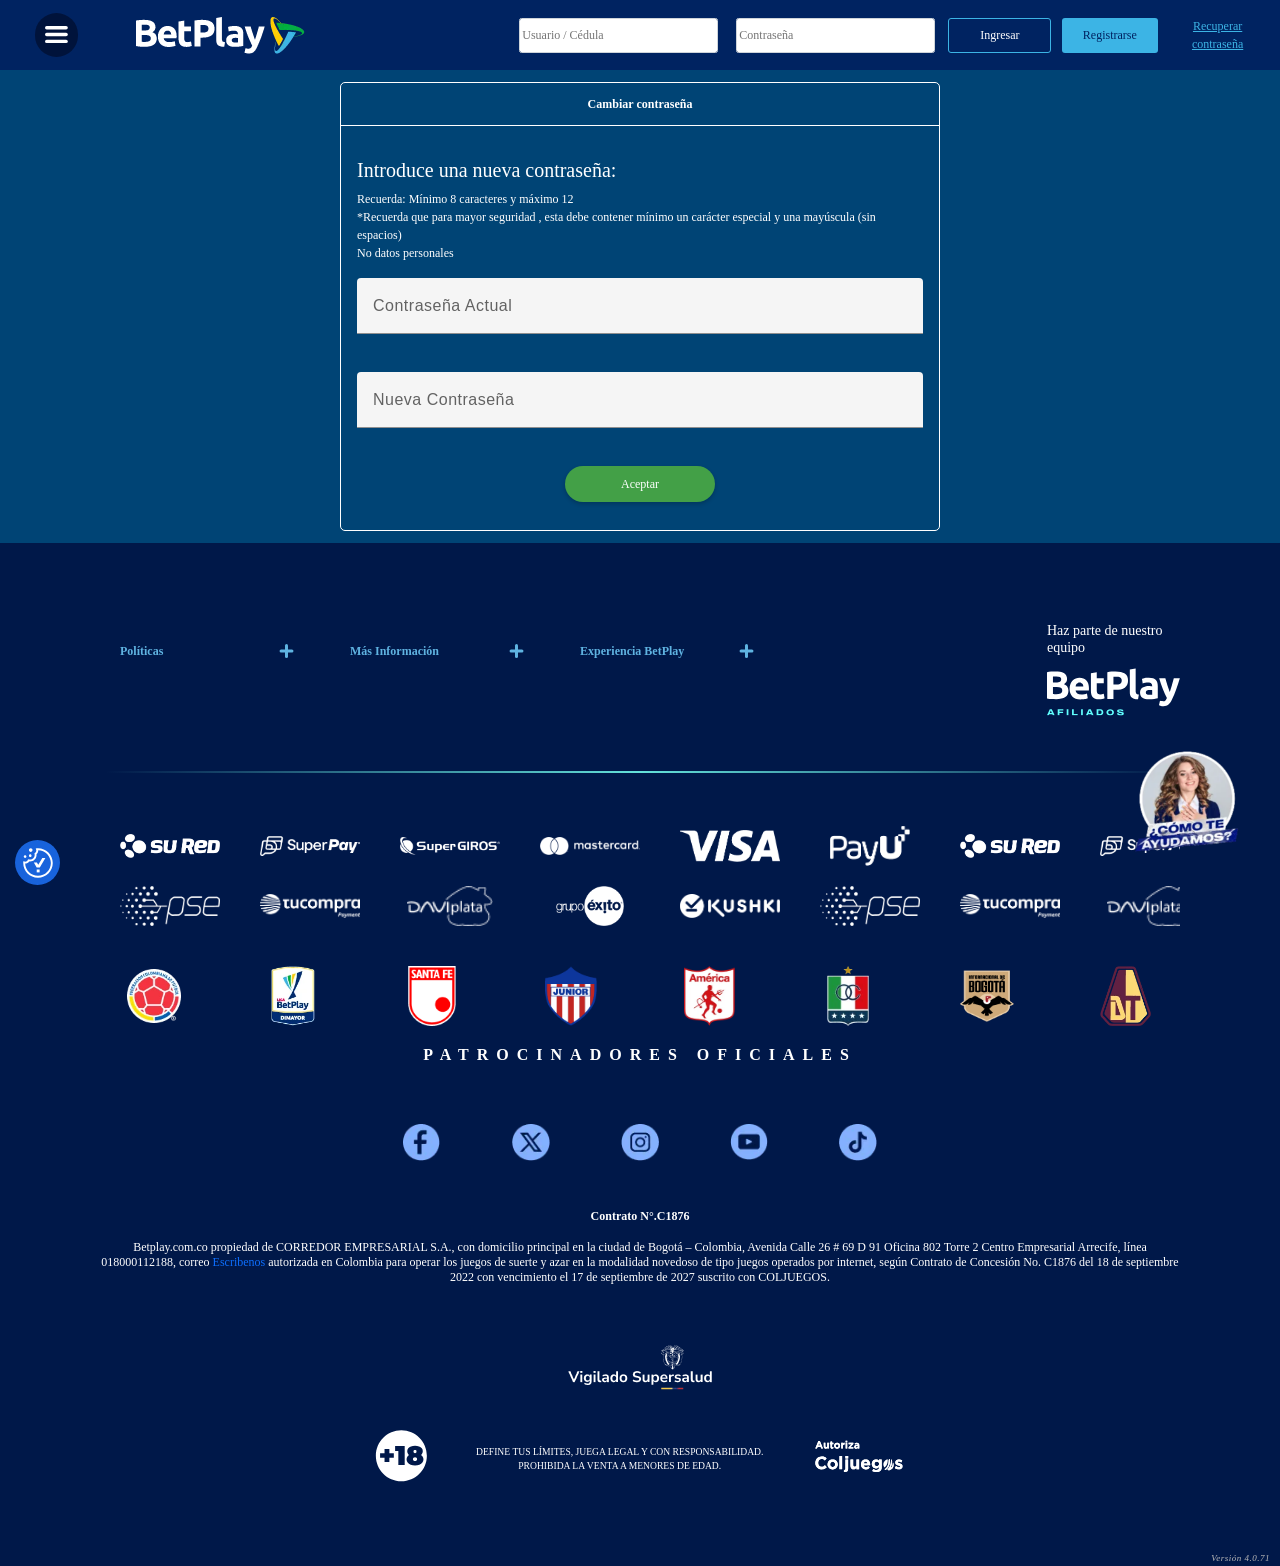
==== commit eb4dd017: "fix missing script tag" ====
--- a/index.html
+++ b/index.html
@@ -1652,6 +1652,7 @@
 <div id="kumulos-ui-root"><div id="kumulos-ui-root-push"></div></div><img style="position: absolute; width: 1px; height: 1px; left: 0px; bottom: 0px; opacity: 0;" src="/static/img.gif"><img src="/static/adsct" height="1" width="1" fetchpriority="high" style="display: none;"><img src="/static/adsct(1)" height="1" width="1" fetchpriority="high" style="display: none;"><script type="text/javascript" id="" charset="">function setCookie(b,d,c){var a="";c&&(a=new Date,a.setTime(a.getTime()+c*864E5),a="; expires\x3d"+a.toUTCString());document.cookie=b+"\x3d"+(d||"")+a+"; path\x3d/; domain\x3d.betplay.com.co; SameSite\x3dNone; Secure"}var s2Value=(new URLSearchParams(window.location.search)).get("s2");s2Value?setCookie("s2",s2Value,7):typeof dtpCallback==="function"?dtpCallback(function(){var b=dtpCallback.getClickID();b&&setCookie("s2",b,30)}):console.error("dtpCallback is not defined");</script><script type="text/javascript" id="" charset="">woopra.identify({fbc:"undefined",fbp:"fb.2.1791163329153.213432076280269442"});woopra.track("pv",{url:window.location.pathname+window.location.search,title:document.title,slug:window.location.pathname});</script><script type="text/javascript" id="" charset="">(function(){function g(a){try{var b=(new URLSearchParams(location.search)).get(a);if(b)return b;var c=location.hash||"",h=c.indexOf("?");return h!==-1&&(b=(new URLSearchParams(c.slice(h+1))).get(a))?b:null}catch(r){return null}}function k(a){return(a=document.cookie.match("(?:^|; )"+a+"\x3d([^;]*)"))?decodeURIComponent(a[1]):null}function l(a,b){var c=new Date;c.setTime(c.getTime()+m*864E5);document.cookie=a+"\x3d"+encodeURIComponent(b)+"; expires\x3d"+c.toUTCString()+"; path\x3d/; domain\x3d"+n+
 "; SameSite\x3dLax; Secure"}var f="affiliatefrom",d="affiliatefrom",e="817c6d24-0fe9-4e3e-98c3-55857c6c38c5",m=30,n=".betplay.com.co",p="/registrarse",q=g(f);q===e?l(d,e):(location.pathname.replace(/\/+$/,"")||"/")!==p||g(f)||k(d)!==e||(d=new URLSearchParams(location.search),d.set(f,e),location.replace(location.pathname+"?"+d.toString()+location.hash))})();</script><iframe src="javascript:false" style="width: 0px; height: 0px; border: 0px; display: none !important;" data-single-file-win-id="0.1" src="/static/saved_resource.html"></iframe><script type="text/javascript" id="" charset="">try{var valida18=0;"undefined"!==typeof Storage&&(valida18=sessionStorage.getItem("MtDim18"));if(null==valida18||void 0==valida18)valida18=0;if((0==valida18||1==valida18)&&void 0!=document.getElementsByClassName("myBalance name sideLinkProfile contentBalance mb-0")[0]){var data=document.getElementsByClassName("myBalance name sideLinkProfile contentBalance mb-0")[0].outerText;if(void 0!=data&&"undefined"!=data&&(data=data.split(":"),data=data[1].trim(),data=data.split("$"),data=data[1].trim(),window.dataLayer=
 window.dataLayer||[],dataLayer.push({saldoCuenta:data}),"undefined"!==typeof Storage)){var suma=parseInt(valida18)+1;sessionStorage.setItem("MtDim18",suma)}}}catch(a){console.log("::Error Tag.GA.Saldo Cuenta: "+a);var evento={event:"ga_event_err",category:"Control-Implementacion",action:"Tag.GA.Saldo Cuenta",label:a};dataLayer.push(evento)};</script> <img src="/static/adsct(2)" height="1" width="1" fetchpriority="high" style="display: none;"><img src="/static/adsct(3)" height="1" width="1" fetchpriority="high" style="display: none;">
+<script>
 // Cargar logos que faltan
 setTimeout(function(){
   var imgs = document.querySelectorAll('img');
